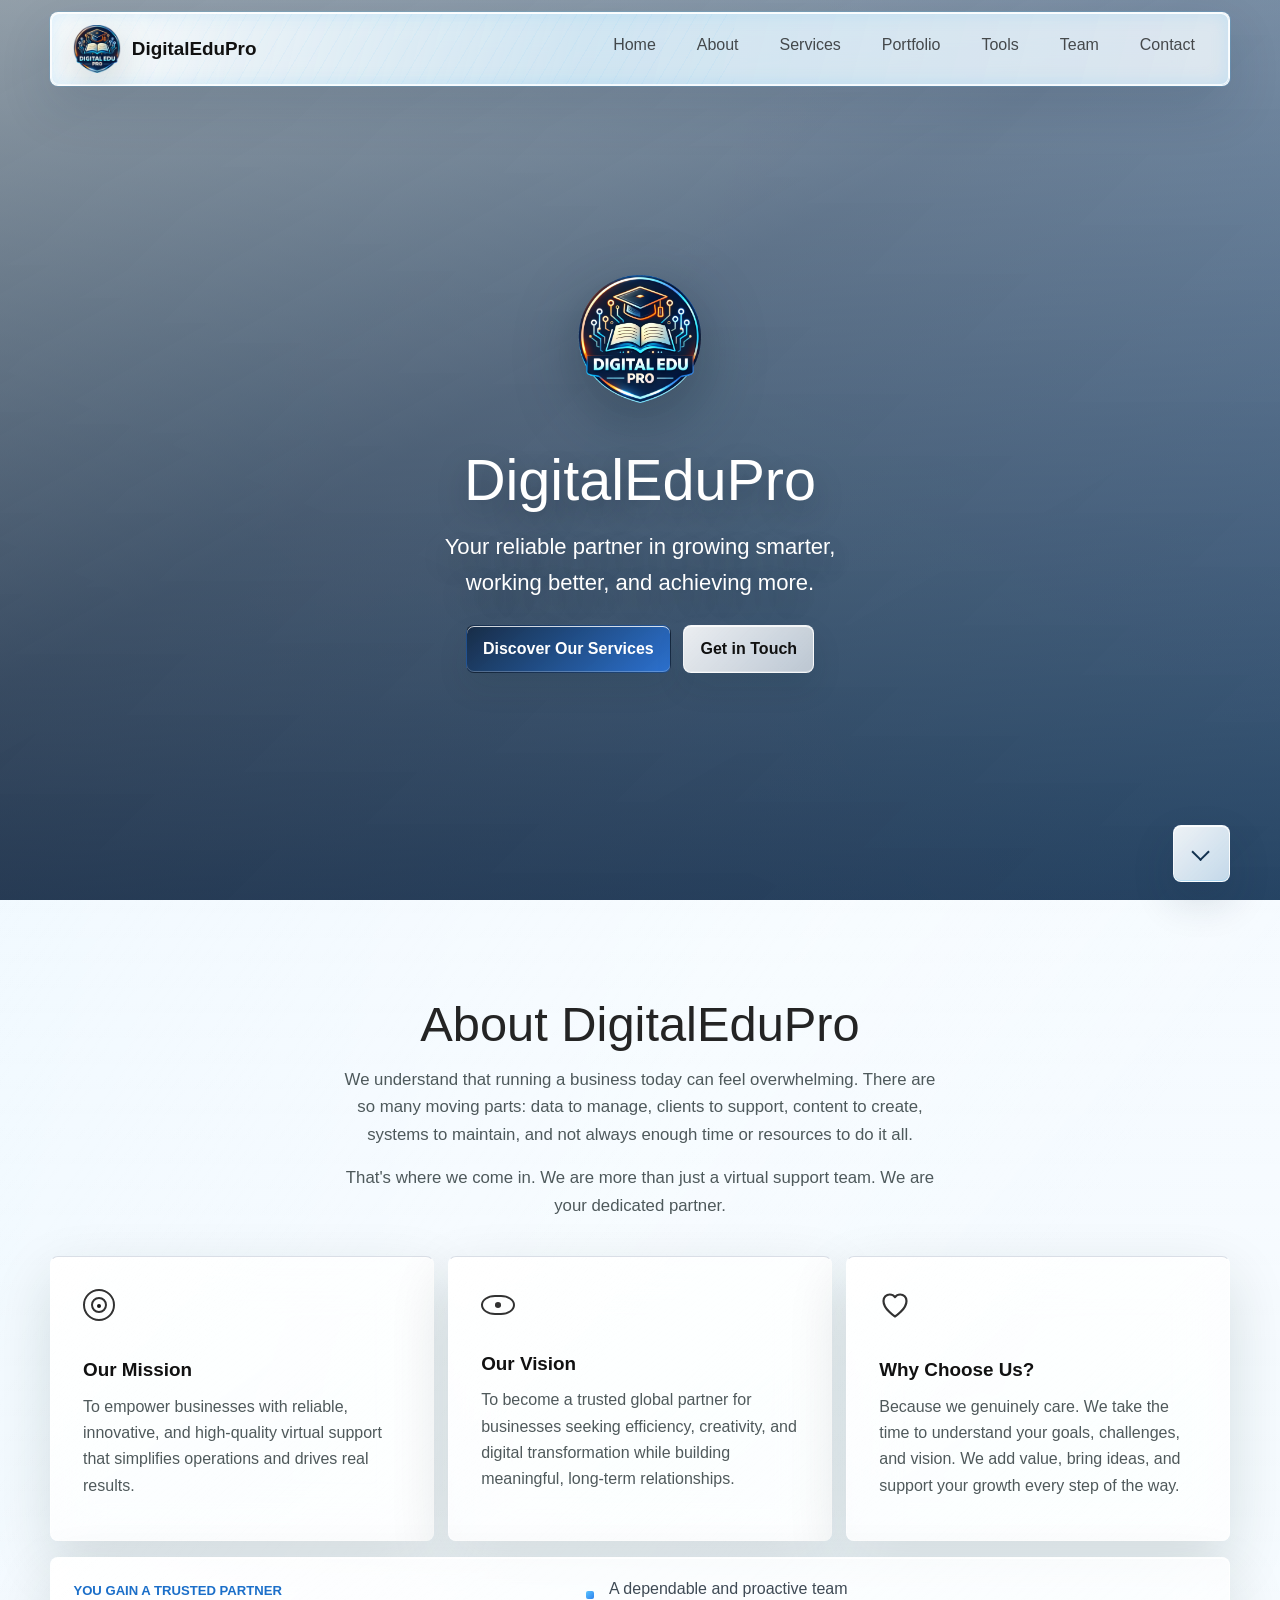
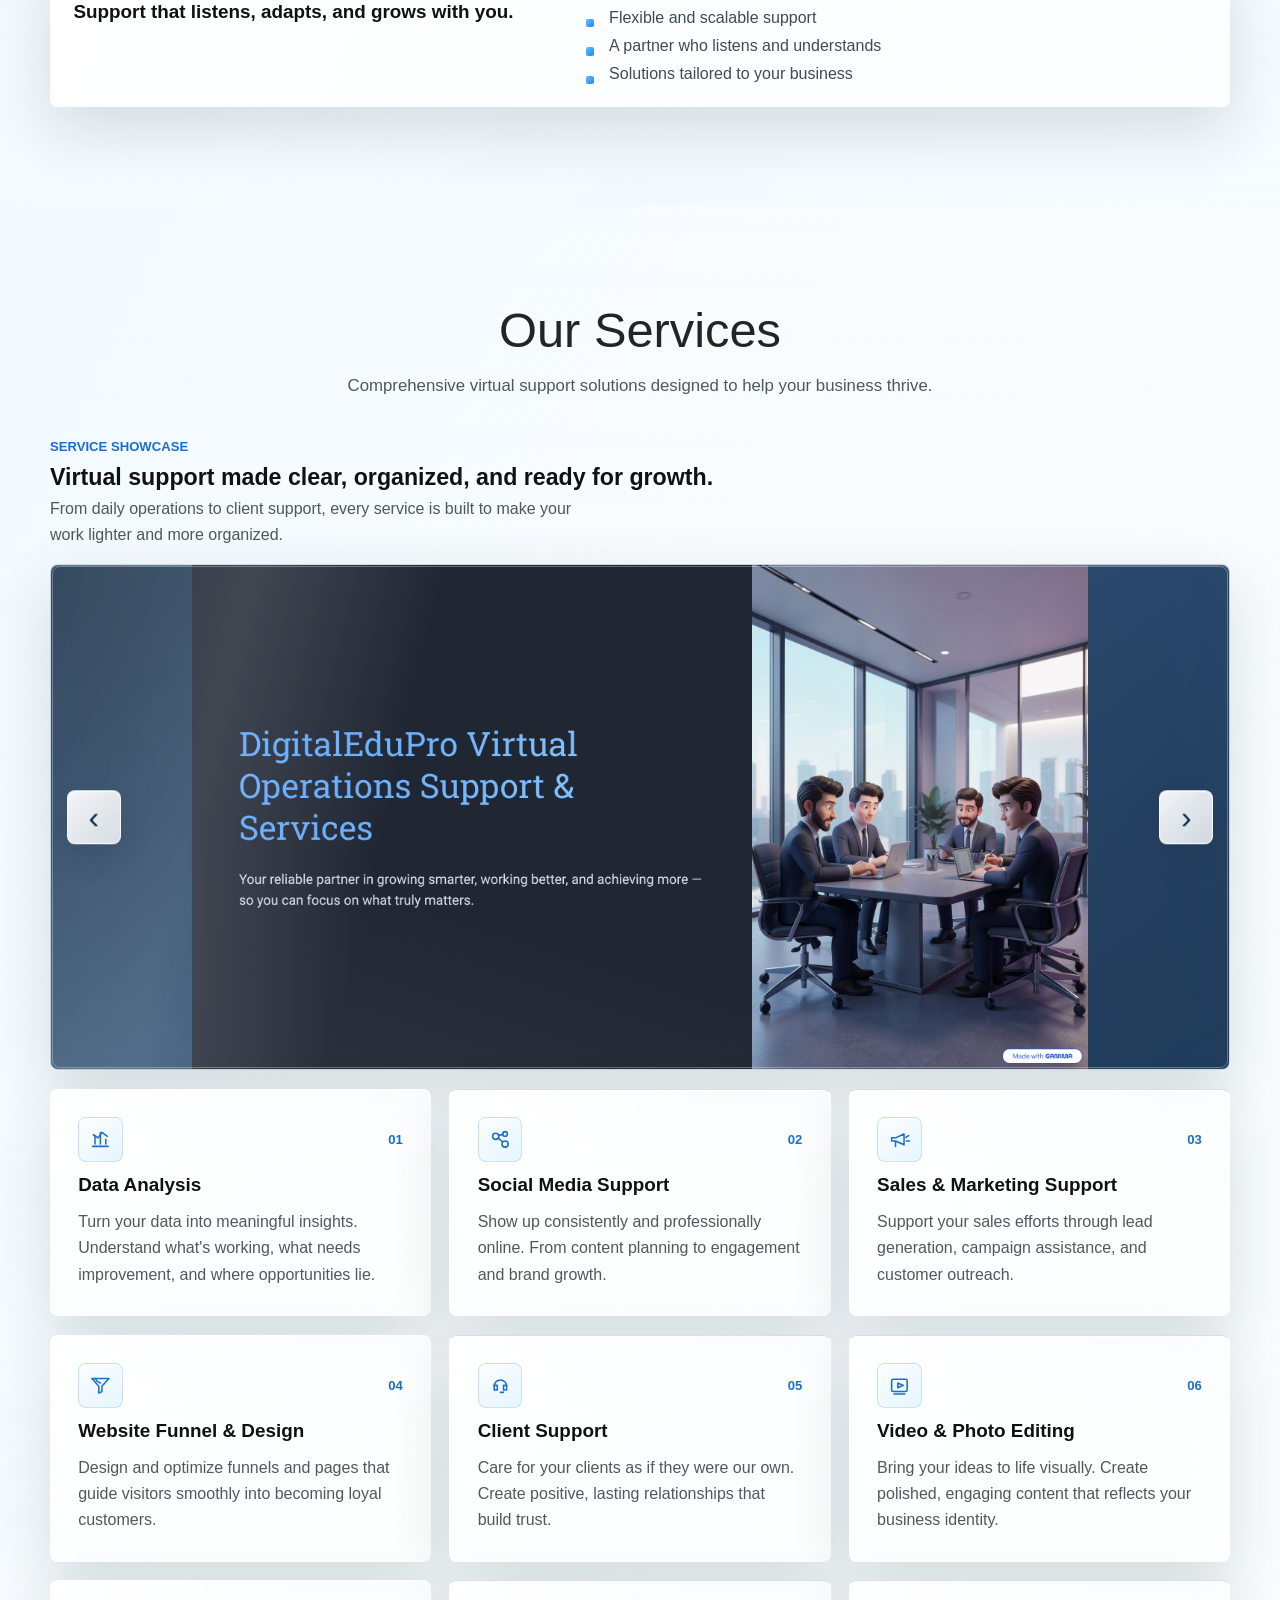
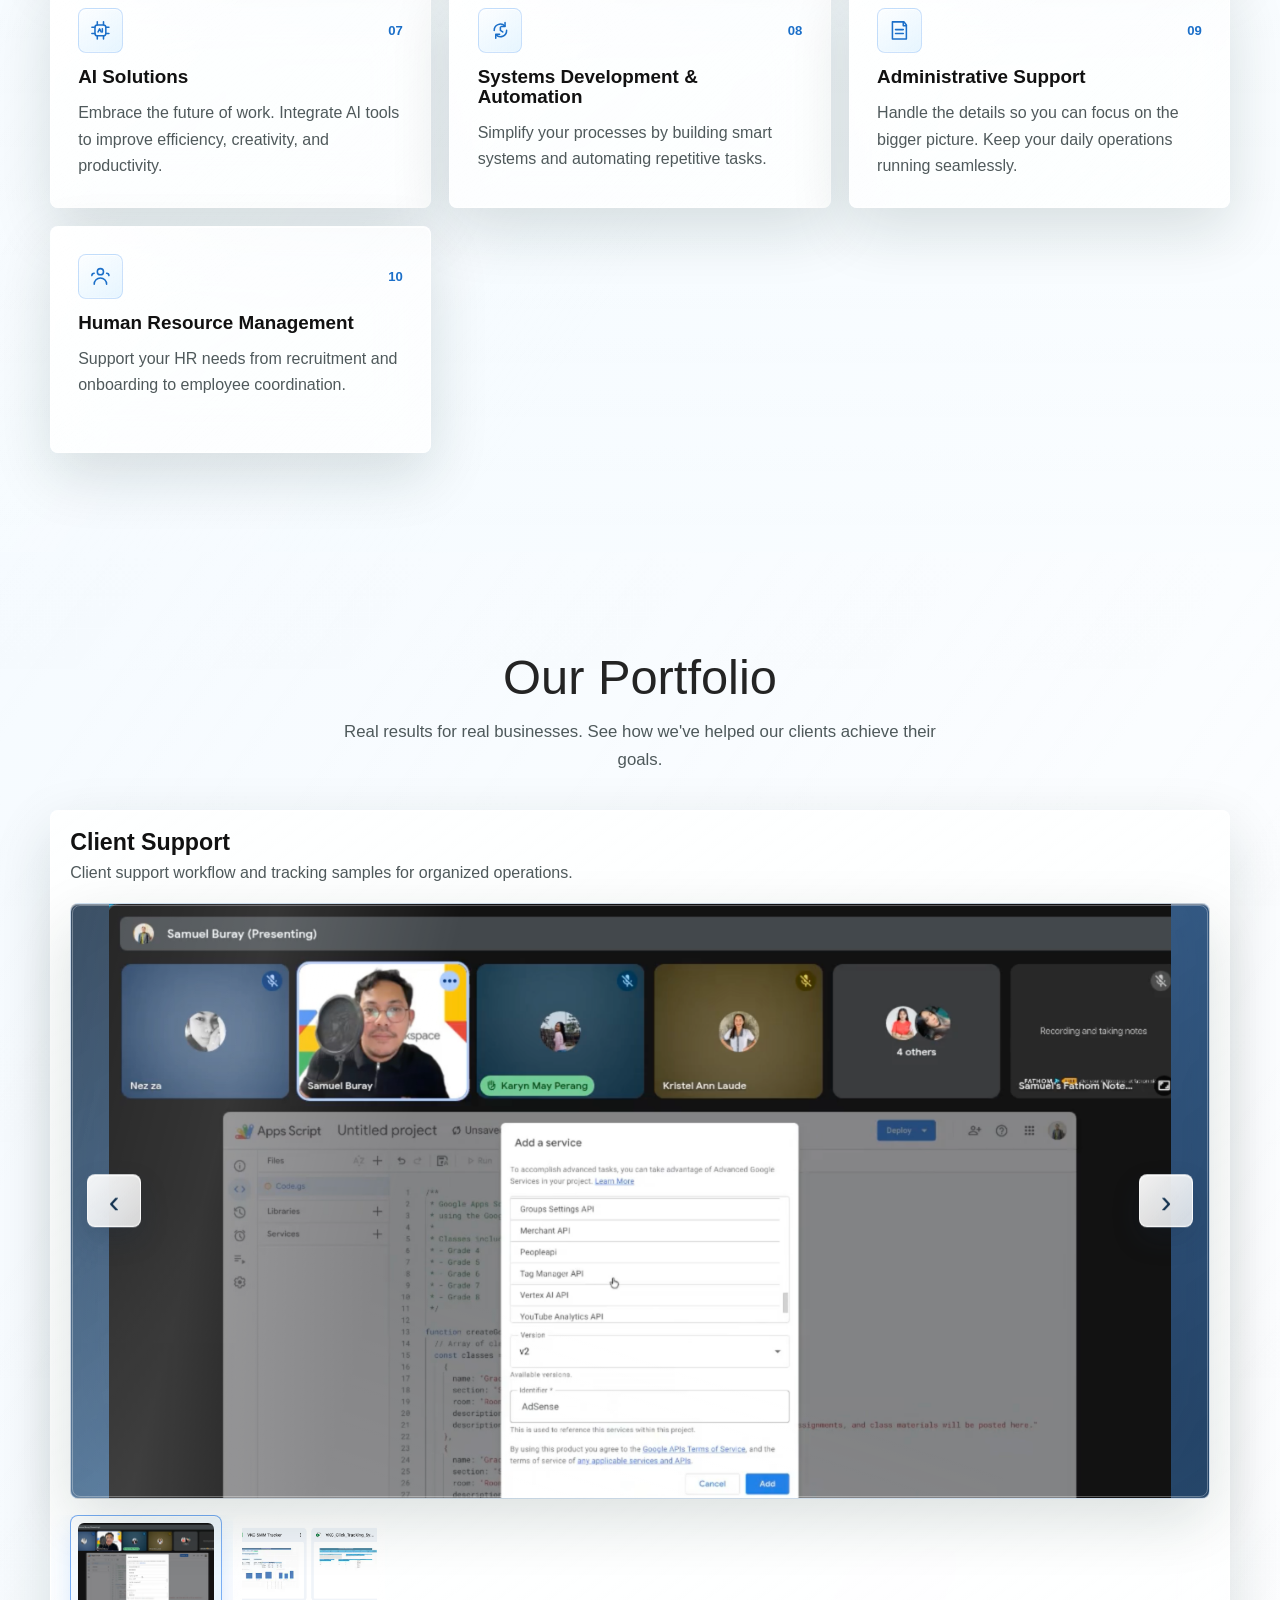
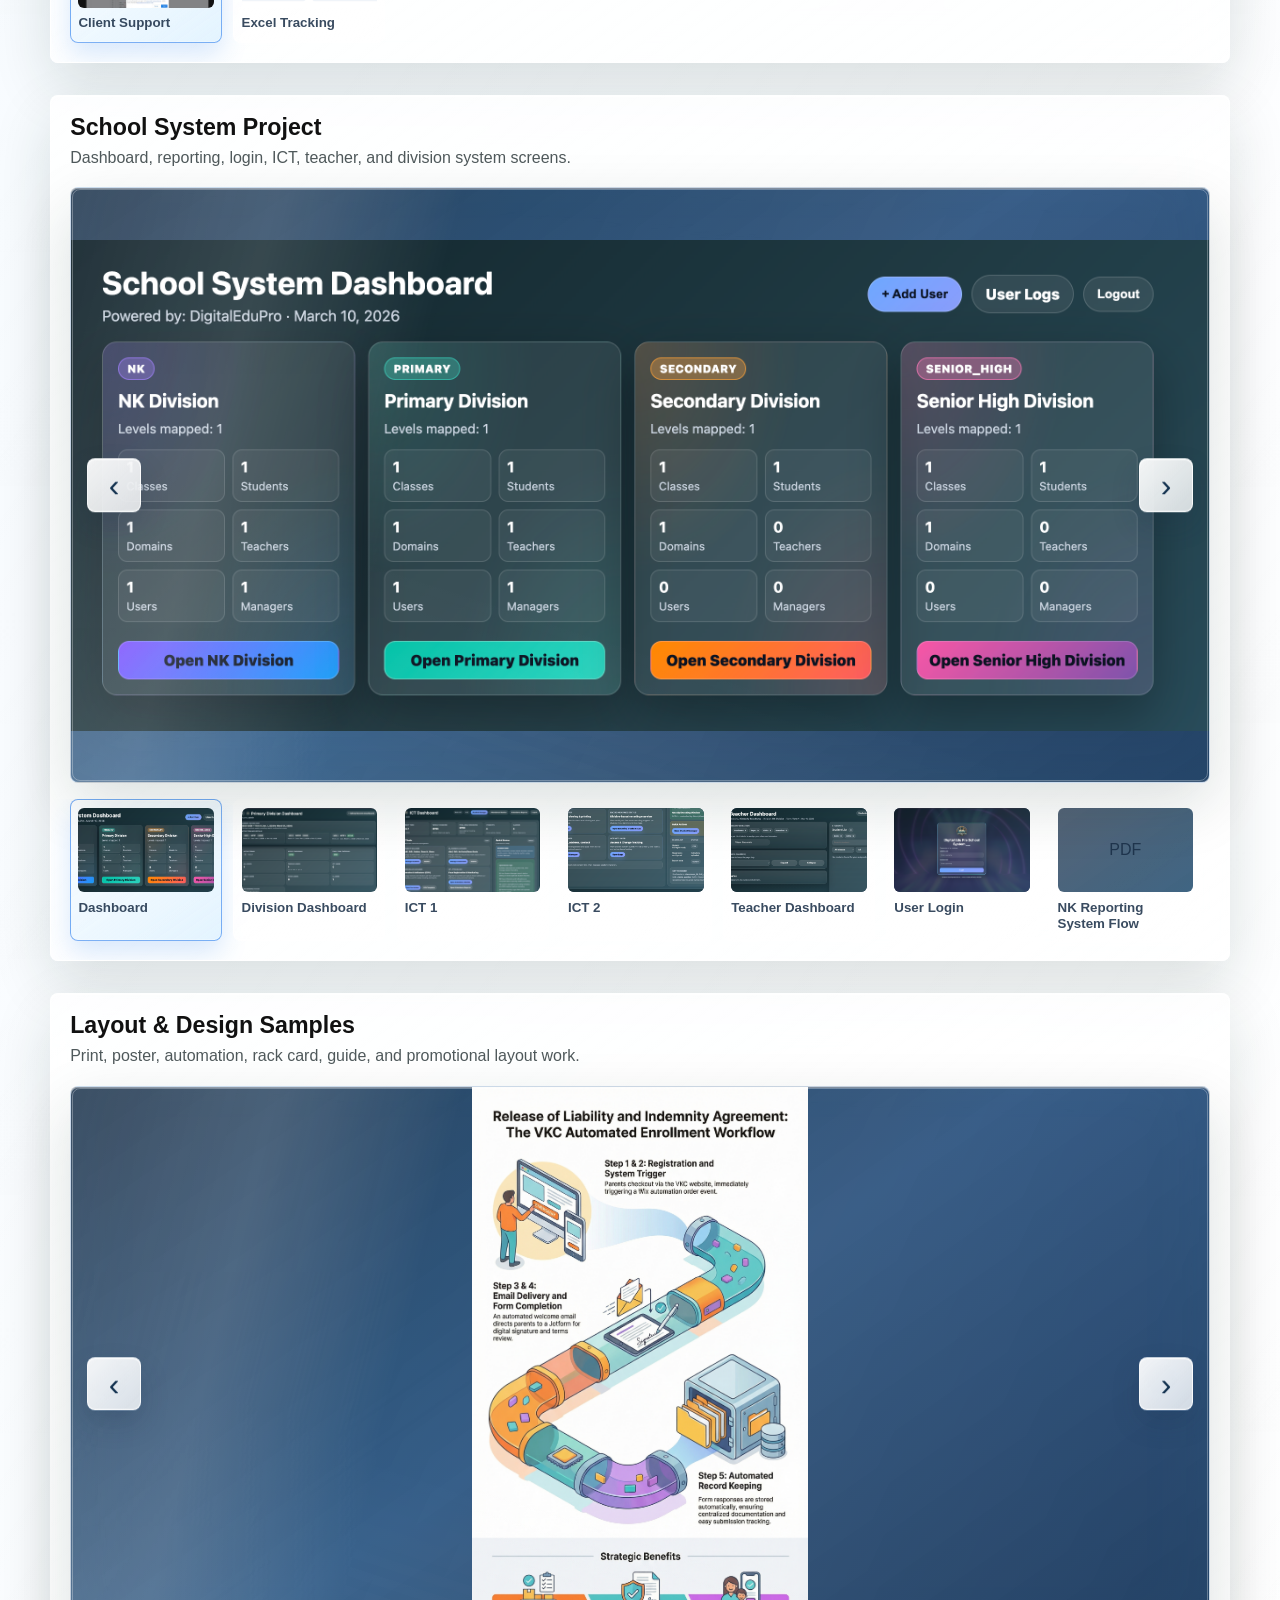
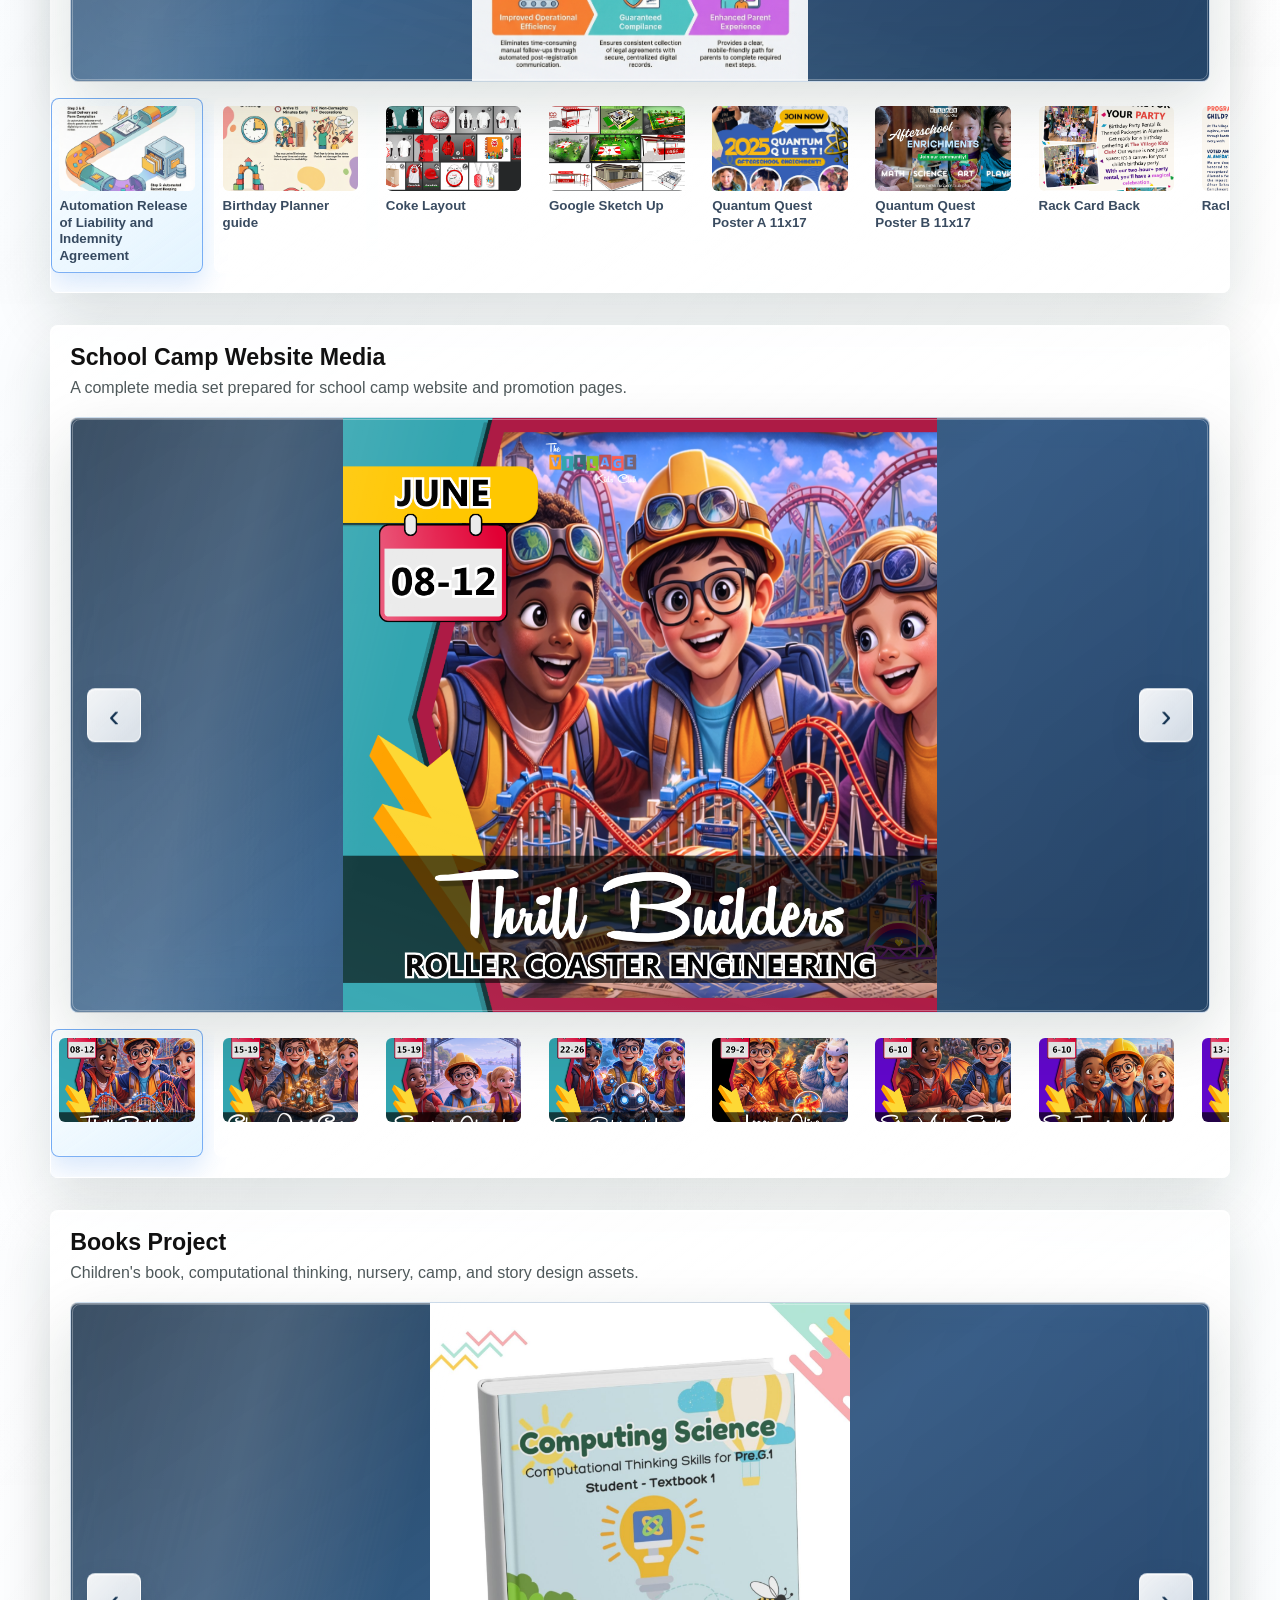
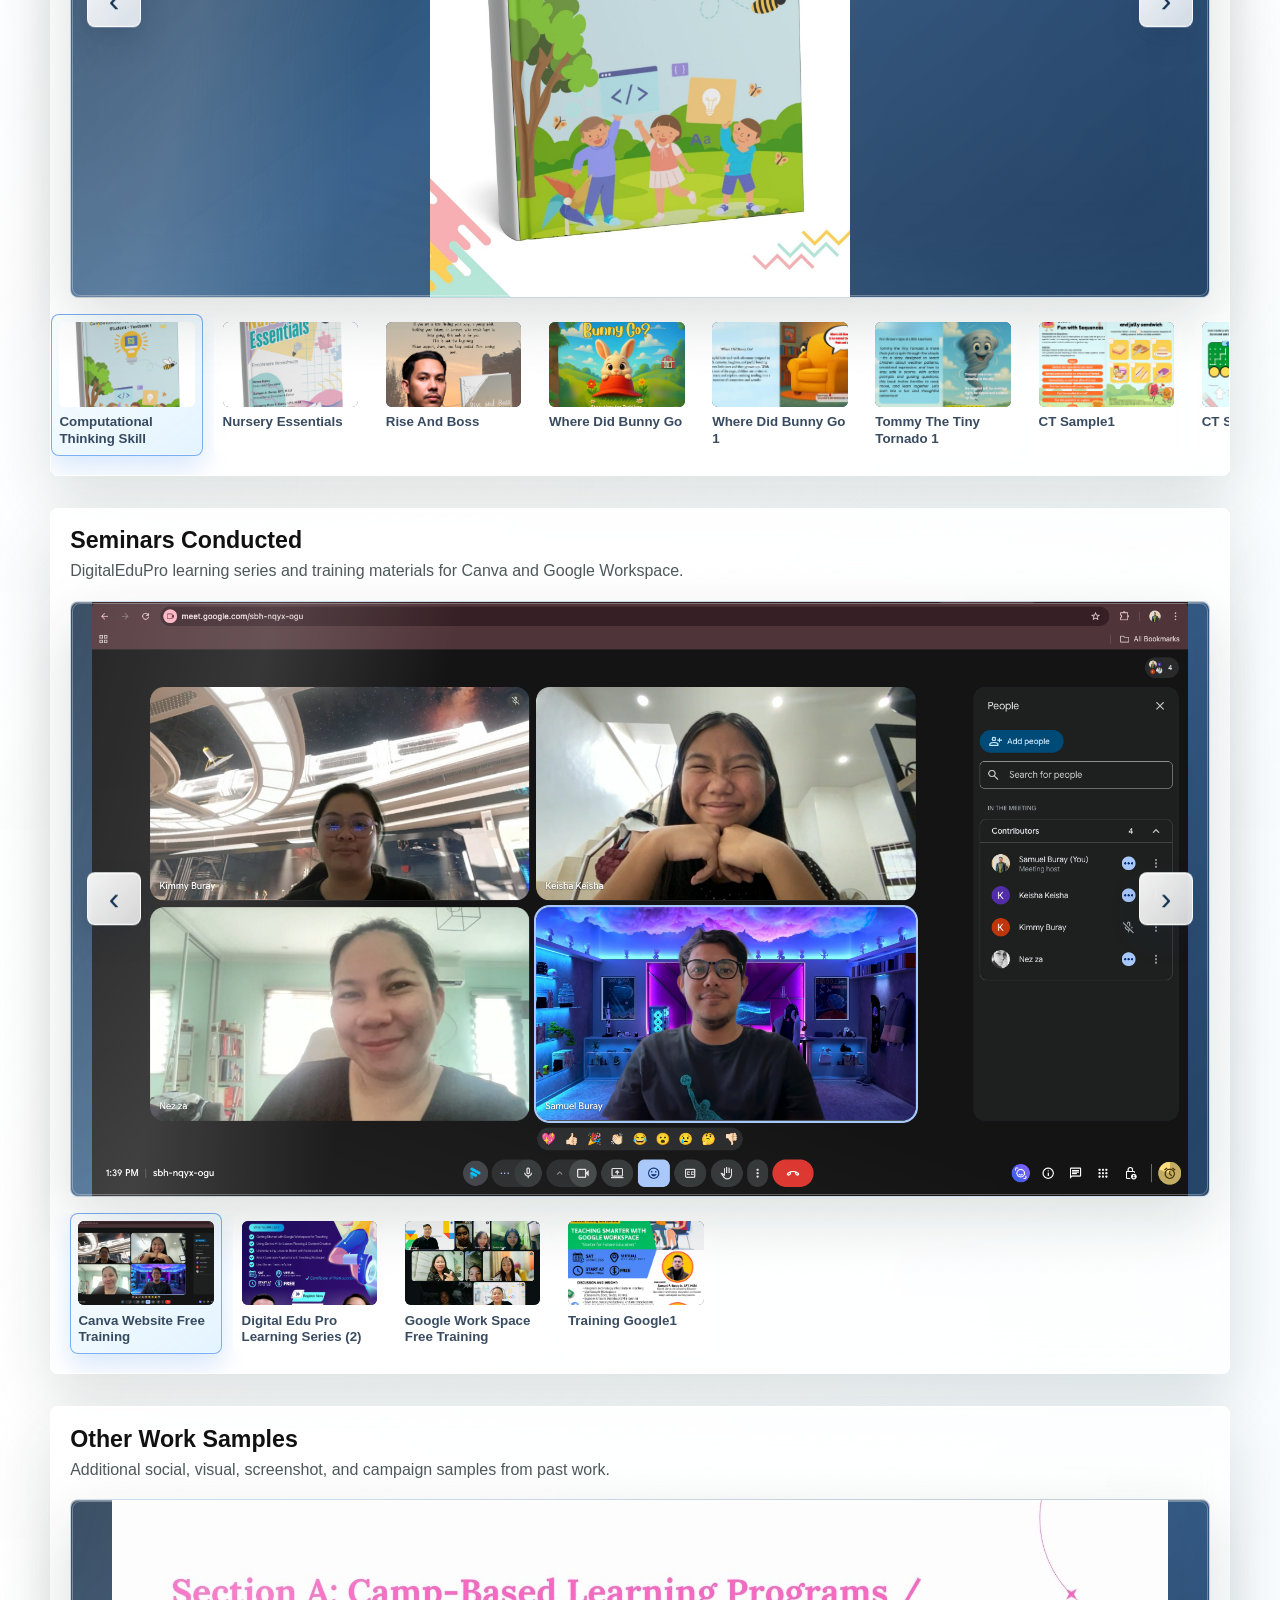
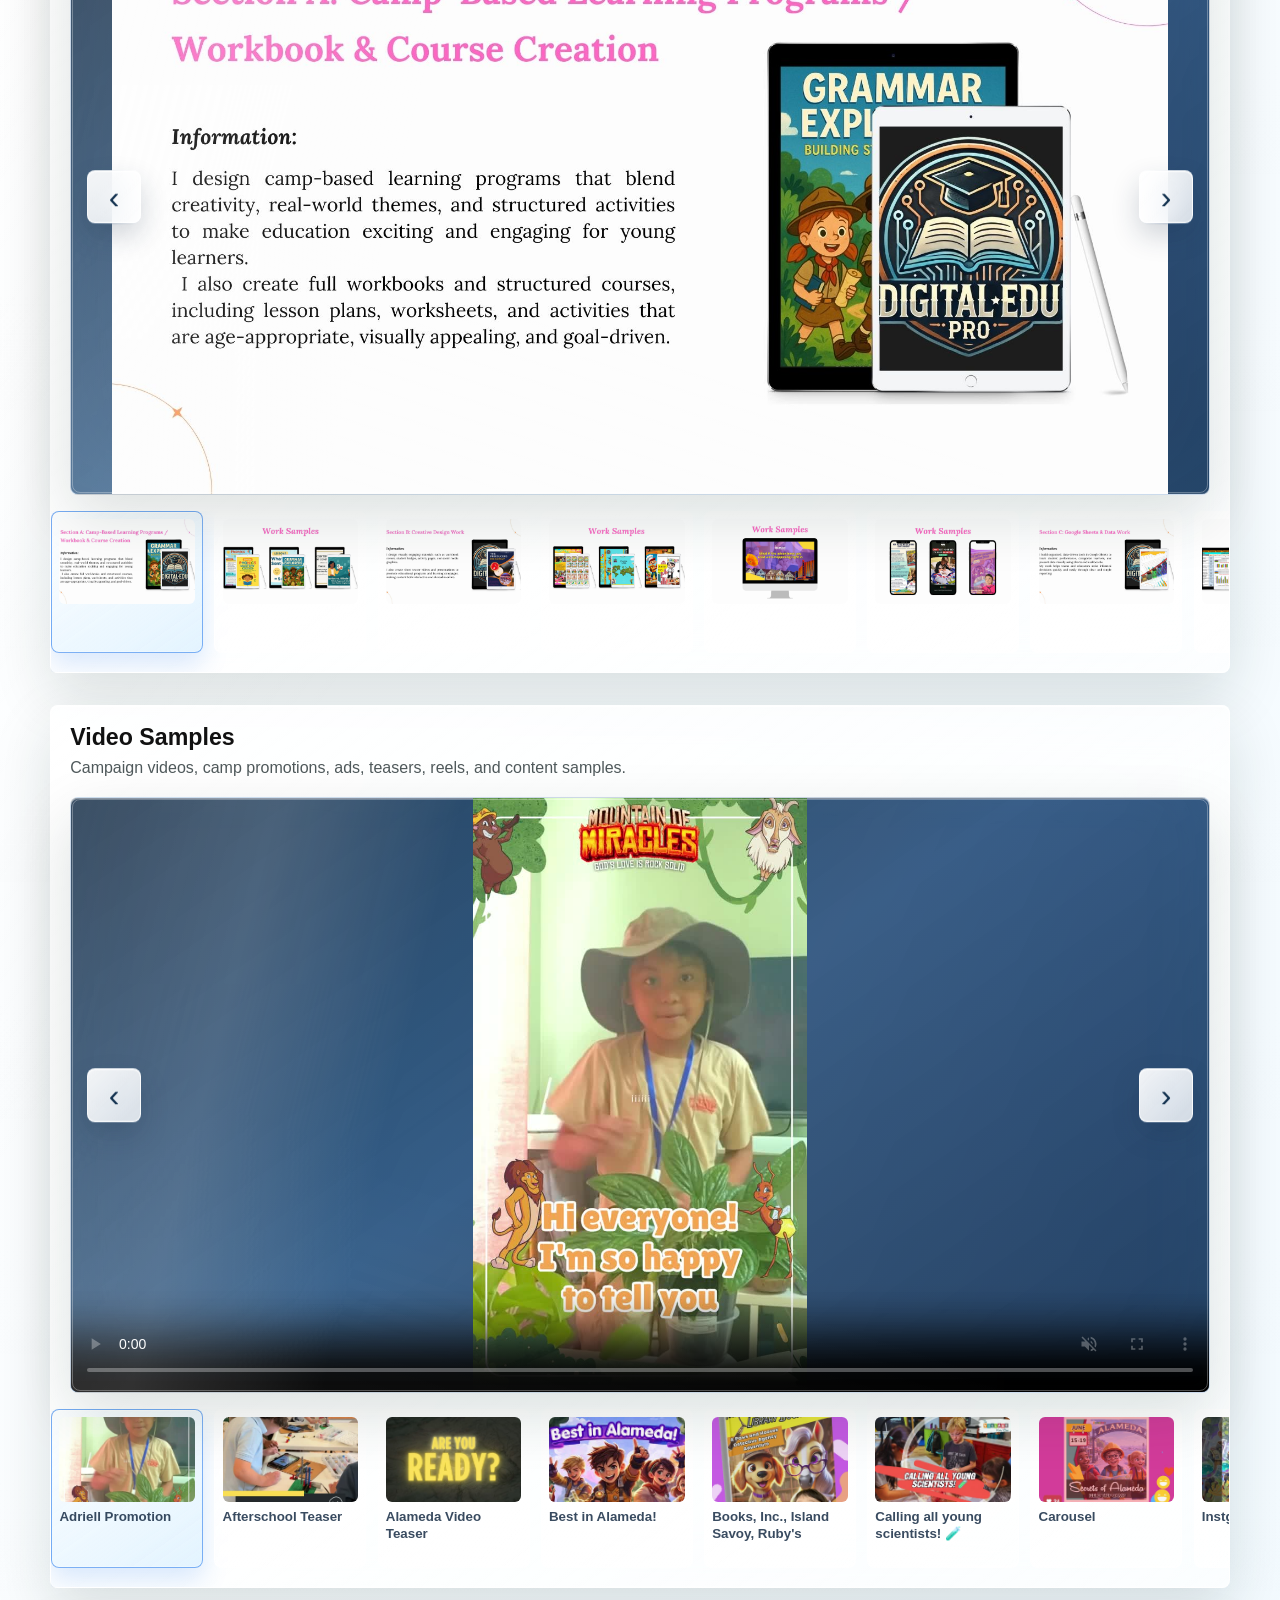
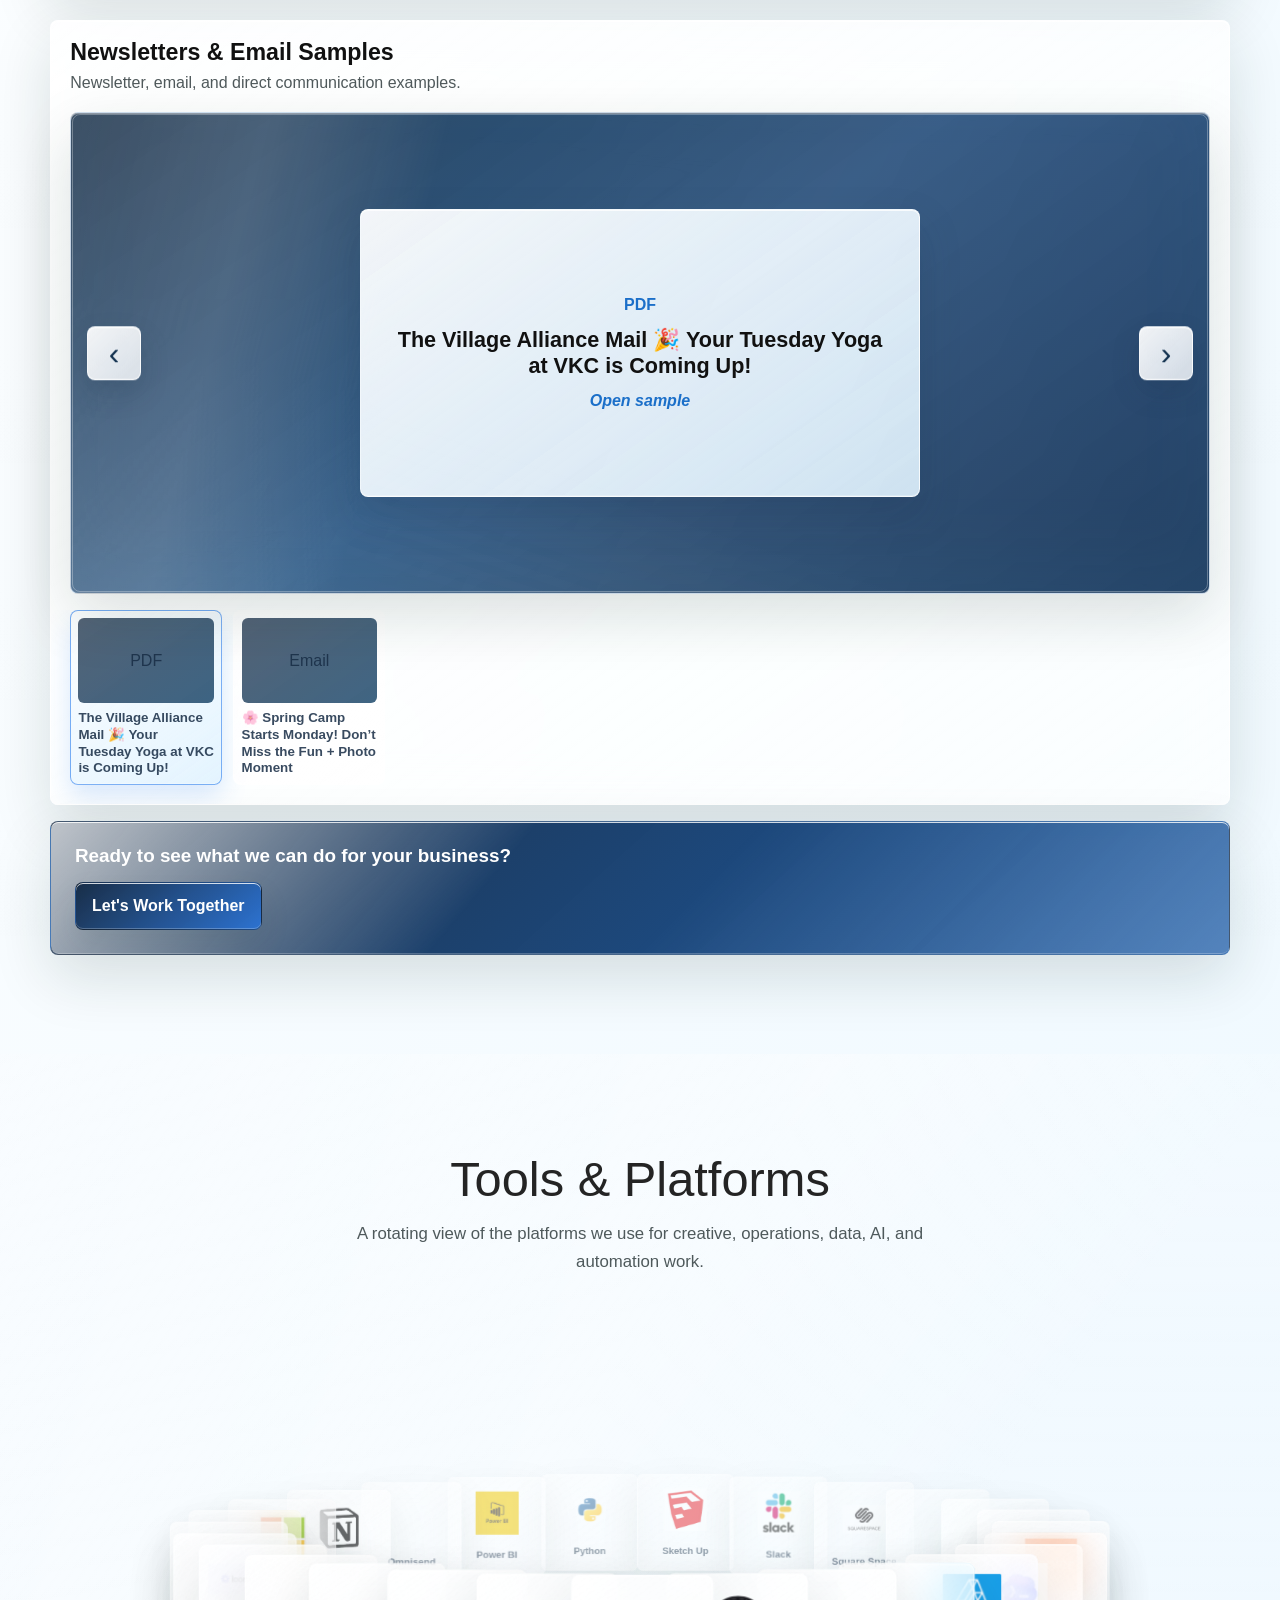
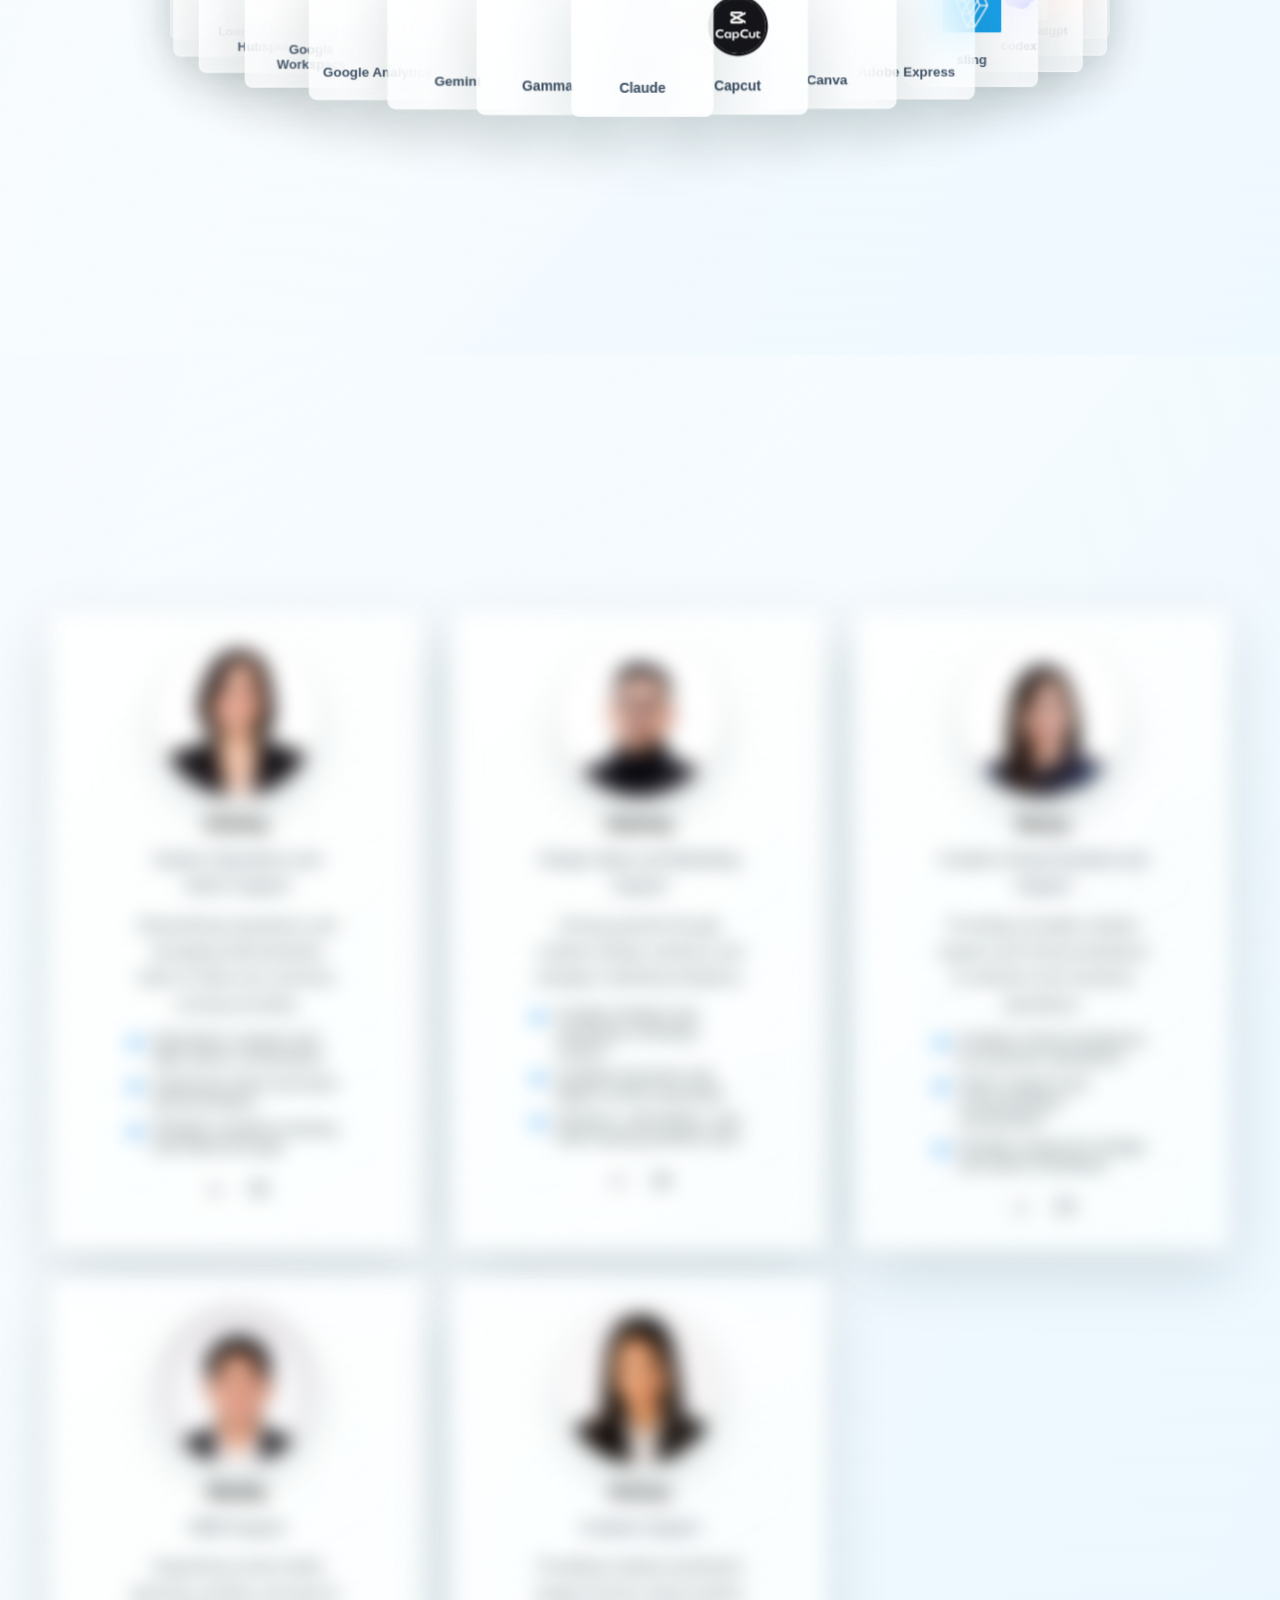
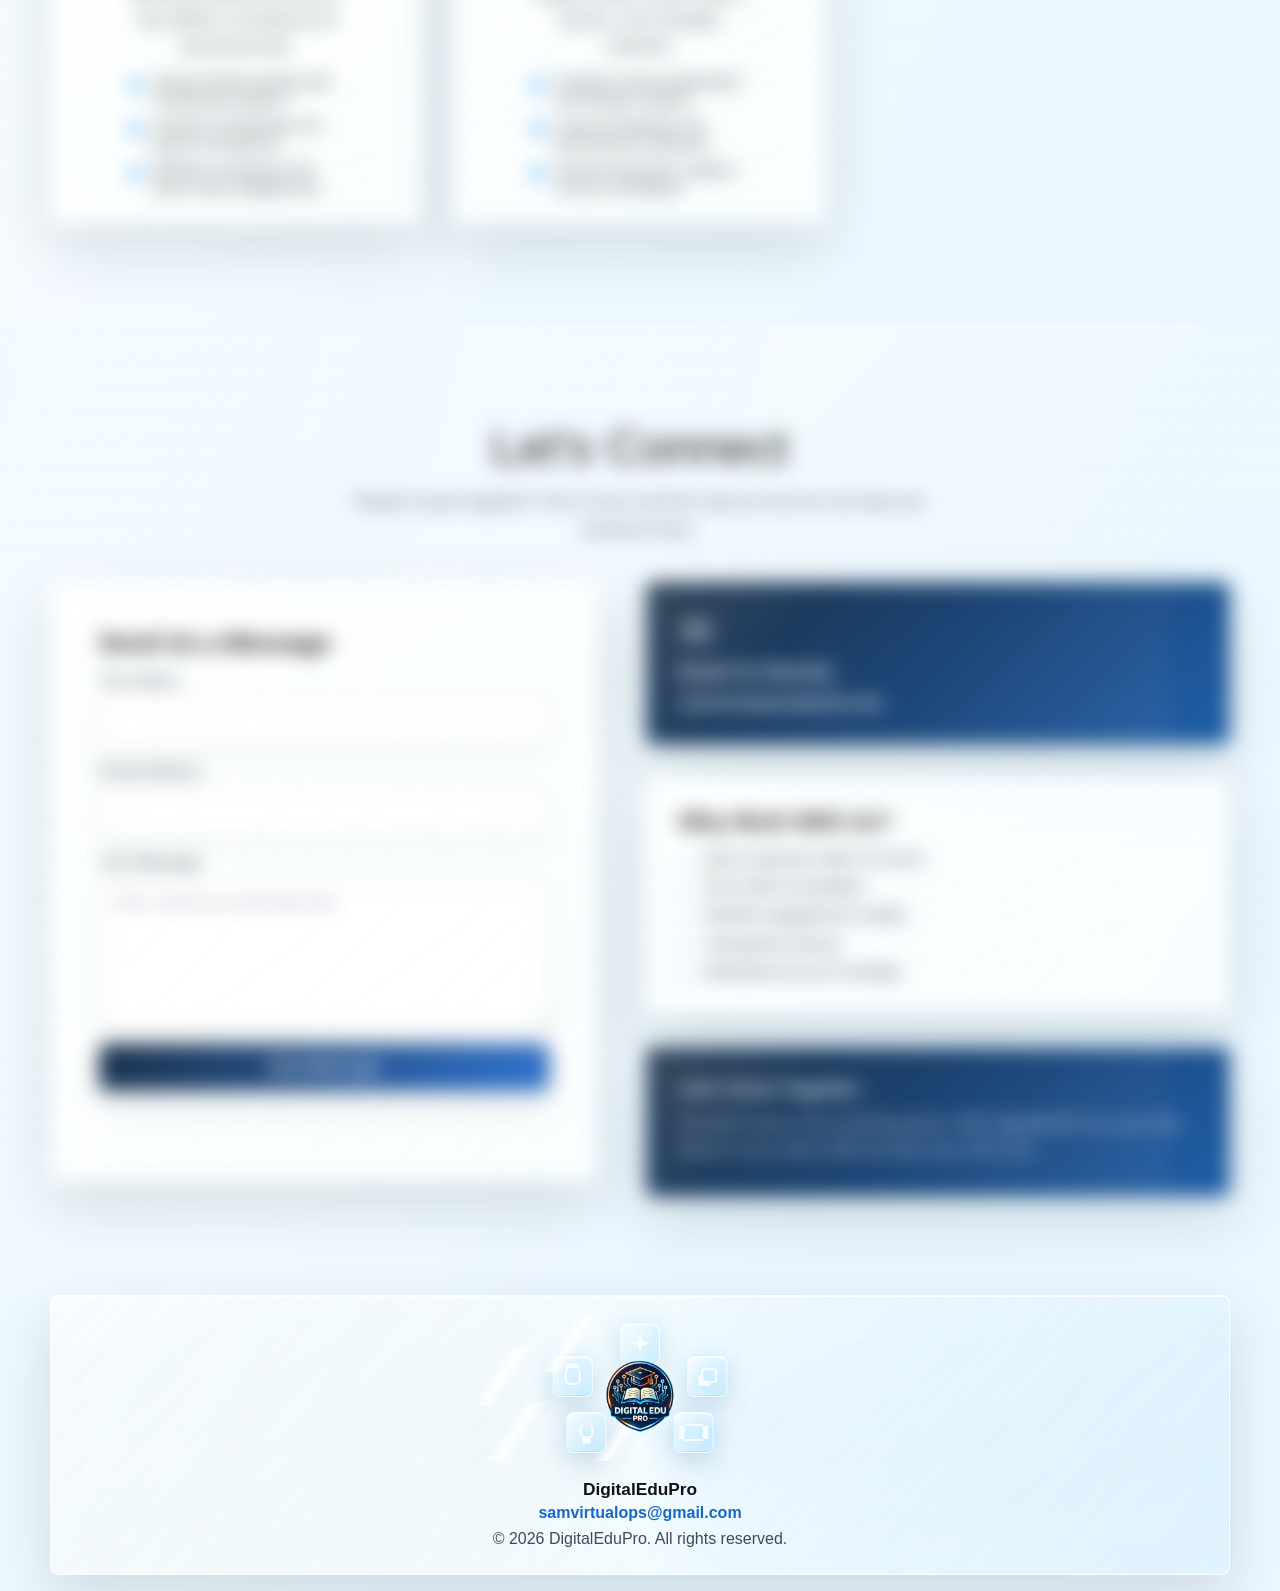
==== index.html @ 324ee6b2 "Update live site interactions and team section" ====
<!DOCTYPE html>
<html lang="en">
  <head>
    <meta charset="UTF-8" />
    <meta name="viewport" content="width=device-width, initial-scale=1.0" />
    <title>DigitalEduPro | Virtual Operations Support</title>
    <meta
      name="description"
      content="DigitalEduPro provides virtual operations, creative, marketing, automation, HR, and client support for growing businesses."
    />
    <link rel="preload" href="styles.css?v=20260421-scroll-glitch-fix" as="style" />
    <link rel="stylesheet" href="styles.css?v=20260421-scroll-glitch-fix" />
  </head>
  <body>
    <a class="skip-link" href="#main">Skip to content</a>

    <header class="site-header">
      <a class="brand" href="#home" aria-label="DigitalEduPro home">
        <img
          src="site-assets/logo-transparent.png"
          alt="DigitalEduPro logo"
          width="883"
          height="883"
        />
        <span>DigitalEduPro</span>
      </a>
      <button class="menu-toggle" type="button" aria-expanded="false" aria-controls="site-nav">
        Menu
      </button>
      <nav id="site-nav" class="site-nav" aria-label="Primary navigation">
        <a href="#home">Home</a>
        <a href="#about">About</a>
        <a href="#services">Services</a>
        <a href="#portfolio">Portfolio</a>
        <a href="#tools">Tools</a>
        <a href="#team">Team</a>
        <a href="#contact">Contact</a>
      </nav>
    </header>

    <button
      class="section-scroll-arrow"
      id="sectionScrollArrow"
      type="button"
      aria-label="Scroll down"
    >
      <span class="section-scroll-arrow-icon" aria-hidden="true"></span>
      <span class="section-scroll-arrow-text">Next</span>
    </button>

    <main id="main">
      <section id="home" class="hero" aria-labelledby="hero-title">
        <video
          class="hero-bg"
          src="DigitalEduPro_Profile/AboutUs/DigitalEduPro_Intro.mp4"
          autoplay
          muted
          loop
          playsinline
          preload="auto"
          aria-hidden="true"
        ></video>
        <div class="hero-overlay" aria-hidden="true"></div>
        <div class="hero-content">
          <img
            class="hero-logo"
            src="site-assets/logo-transparent.png"
            alt="DigitalEduPro Logo"
            width="883"
            height="883"
          />
          <h1 id="hero-title">DigitalEduPro</h1>
          <p>
            Your reliable partner in growing smarter, working better, and achieving more.
          </p>
          <div class="hero-actions" aria-label="Primary actions">
            <a class="button primary" href="#services">Discover Our Services</a>
            <a class="button secondary" href="#contact">Get in Touch</a>
          </div>
        </div>
      </section>

      <section id="about" class="about-section" aria-labelledby="about-title">
        <div class="section-heading center wide">
          <h2 id="about-title">About DigitalEduPro</h2>
          <p>
            We understand that running a business today can feel overwhelming. There are so many
            moving parts: data to manage, clients to support, content to create, systems to
            maintain, and not always enough time or resources to do it all.
          </p>
          <p>
            That's where we come in. We are more than just a virtual support team. We are your
            dedicated partner.
          </p>
        </div>
        <div class="mission-grid">
          <article>
            <span class="about-icon target" aria-hidden="true"></span>
            <h3>Our Mission</h3>
            <p>
              To empower businesses with reliable, innovative, and high-quality virtual support
              that simplifies operations and drives real results.
            </p>
          </article>
          <article>
            <span class="about-icon eye" aria-hidden="true"></span>
            <h3>Our Vision</h3>
            <p>
              To become a trusted global partner for businesses seeking efficiency, creativity,
              and digital transformation while building meaningful, long-term relationships.
            </p>
          </article>
          <article>
            <span class="about-icon heart" aria-hidden="true"></span>
            <h3>Why Choose Us?</h3>
            <p>
              Because we genuinely care. We take the time to understand your goals, challenges,
              and vision. We add value, bring ideas, and support your growth every step of the
              way.
            </p>
          </article>
        </div>
        <div class="partner-strip" aria-labelledby="partner-title">
          <div>
            <p class="eyebrow">You Gain a Trusted Partner</p>
            <h3 id="partner-title">Support that listens, adapts, and grows with you.</h3>
          </div>
          <ul>
            <li>A dependable and proactive team</li>
            <li>Flexible and scalable support</li>
            <li>A partner who listens and understands</li>
            <li>Solutions tailored to your business</li>
          </ul>
        </div>
      </section>

      <section id="services" class="services-section" aria-labelledby="services-title">
        <div class="section-heading center">
          <h2 id="services-title">Our Services</h2>
          <p>Comprehensive virtual support solutions designed to help your business thrive.</p>
        </div>
        <div class="service-showcase" aria-label="DigitalEduPro service showcase">
          <div class="service-showcase-copy">
            <p class="eyebrow">Service Showcase</p>
            <h3>Virtual support made clear, organized, and ready for growth.</h3>
            <p>
              From daily operations to client support, every service is built to make
              your work lighter and more organized.
            </p>
          </div>
          <div class="service-visual-grid" id="serviceVisualGrid"></div>
        </div>
        <div class="service-grid" id="serviceGrid"></div>
      </section>

      <section id="portfolio" class="portfolio-section" aria-labelledby="portfolio-title">
        <div class="section-heading center">
          <h2 id="portfolio-title">Our Portfolio</h2>
          <p>Real results for real businesses. See how we've helped our clients achieve their goals.</p>
        </div>
        <div class="portfolio-library" id="portfolioLibrary"></div>
        <div class="portfolio-cta">
          <h3>Ready to see what we can do for your business?</h3>
          <a class="button primary" href="#contact">Let's Work Together</a>
        </div>
      </section>

      <section id="tools" class="tools-section" aria-labelledby="tools-title">
        <div class="section-heading center">
          <h2 id="tools-title">Tools & Platforms</h2>
          <p>A rotating view of the platforms we use for creative, operations, data, AI, and automation work.</p>
        </div>
        <div class="tools-grid" id="toolsGrid"></div>
      </section>

      <section id="team" class="team-section" aria-labelledby="team-title">
        <div class="section-heading center">
          <h2 id="team-title">Meet Our Team</h2>
          <p>Dedicated professionals committed to your success</p>
        </div>
        <div class="team-grid" id="teamGrid"></div>
      </section>

      <section id="contact" class="contact-section" aria-labelledby="contact-title">
        <div class="section-heading center wide">
          <h2 id="contact-title">Let's Connect</h2>
          <p>Ready to grow together? Get in touch and let's discuss how we can help your business thrive.</p>
        </div>
        <div class="contact-layout">
          <form
            class="contact-form"
            id="contactForm"
            action="mailto:samvirtualops@gmail.com?subject=DigitalEduPro%20Inquiry"
            method="post"
            enctype="text/plain"
          >
            <h3>Send Us a Message</h3>
            <label>
              Your Name
              <input type="text" name="name" autocomplete="name" required />
            </label>
            <label>
              Email Address
              <input type="email" name="email" autocomplete="email" required />
            </label>
            <label>
              Your Message
              <textarea
                name="message"
                rows="6"
                placeholder="Tell us what you need help with."
                required
              ></textarea>
            </label>
            <button class="button primary" type="submit">Send Message</button>
            <p class="form-note" id="formNote" role="status"></p>
          </form>
          <div class="contact-side">
            <article class="email-card">
              <span class="email-icon" aria-hidden="true">
                <svg viewBox="0 0 32 32" focusable="false">
                  <path d="M5 8h22v16H5z" />
                  <path d="m6 9 10 8 10-8" />
                </svg>
              </span>
              <h3>Email Us Directly</h3>
              <a href="mailto:samvirtualops@gmail.com">samvirtualops@gmail.com</a>
            </article>
            <aside class="contact-aside">
              <h3>Why Work With Us?</h3>
              <ul id="contactReasons"></ul>
            </aside>
            <article class="growth-card">
              <h3>Let's Grow Together</h3>
              <p>
                You don't have to do everything alone. With DigitalEduPro by your side, focus on
                your vision while we take care of the rest.
              </p>
            </article>
          </div>
        </div>
      </section>
    </main>

    <footer class="site-footer">
      <div class="footer-brand">
        <div class="footer-orbit" aria-hidden="true">
          <img
            class="footer-logo"
            src="site-assets/logo-transparent.png"
            alt=""
            width="883"
            height="883"
          />
          <div class="footer-crystal-field">
            <span class="footer-glass-chip chip-lock" style="--x: -4.2rem; --y: -1.25rem; --delay: -0.2s"></span>
            <span class="footer-glass-chip chip-stack" style="--x: 4.2rem; --y: -1.25rem; --delay: -1.1s"></span>
            <span class="footer-glass-chip chip-bell" style="--x: -3.35rem; --y: 2.25rem; --delay: -1.9s"></span>
            <span class="footer-glass-chip chip-grid" style="--x: 3.35rem; --y: 2.25rem; --delay: -2.7s"></span>
            <span class="footer-glass-chip chip-spark" style="--x: 0rem; --y: -3.3rem; --delay: -3.4s"></span>
          </div>
        </div>
        <strong>DigitalEduPro</strong>
        <a class="footer-email" href="mailto:samvirtualops@gmail.com">samvirtualops@gmail.com</a>
        <p class="footer-copy">© 2026 DigitalEduPro. All rights reserved.</p>
      </div>
    </footer>

    <script src="site-data.js?v=20260421-scroll-glitch-fix"></script>
    <script src="main.js?v=20260421-scroll-glitch-fix"></script>
  </body>
</html>
---- styles.css ----
:root {
  --ink: #111111;
  --muted: #3f4a55;
  --paper: #ffffff;
  --wash: #f7f8fa;
  --line: #d9dee6;
  --green: #2f80ed;
  --green-deep: #1667c7;
  --red: #e0587f;
  --yellow: #ffd166;
  --teal: #58c4ff;
  --charcoal: #182d46;
  --shadow: 0 18px 42px rgba(31, 45, 43, 0.12);
  color-scheme: light;
}

* {
  box-sizing: border-box;
  letter-spacing: 0;
}

html {
  scroll-behavior: smooth;
}

body {
  margin: 0;
  font-family: -apple-system, BlinkMacSystemFont, "Segoe UI", Roboto, "Helvetica Neue", Arial, sans-serif;
  font-weight: 400;
  color: var(--ink);
  background: var(--paper);
}

button,
input,
textarea {
  font: inherit;
}

img {
  display: block;
  max-width: 100%;
}

a {
  color: inherit;
}

p,
h1,
h2,
h3,
strong {
  overflow-wrap: anywhere;
}

p {
  margin: 0;
  color: var(--muted);
  line-height: 1.65;
}

h1,
h2,
h3 {
  margin: 0;
  line-height: 1.05;
}

h1 {
  max-width: 12ch;
  font-size: 4.8rem;
  font-weight: 600;
}

h2 {
  max-width: 17ch;
  font-size: 3.05rem;
  font-weight: 600;
}

h3 {
  font-size: 1.18rem;
  font-weight: 600;
}

section {
  position: relative;
  padding: 6.2rem max(1.25rem, calc((100vw - 1180px) / 2));
  scroll-margin-top: 0;
}

ul {
  margin: 0;
  padding: 0;
  list-style: none;
}

.skip-link {
  position: fixed;
  top: 0.75rem;
  left: 0.75rem;
  z-index: 100;
  padding: 0.7rem 0.9rem;
  border-radius: 8px;
  color: var(--paper);
  background: var(--green-deep);
  transform: translateY(-140%);
  transition: transform 160ms ease;
}

.skip-link:focus {
  transform: translateY(0);
}

.site-header {
  position: fixed;
  top: 1rem;
  left: 50%;
  z-index: 50;
  width: min(1180px, calc(100% - 2rem));
  min-height: 4.2rem;
  padding: 0.55rem 0.6rem;
  border: 1px solid rgba(255, 255, 255, 0.72);
  border-radius: 8px;
  background: rgba(255, 255, 255, 0.92);
  box-shadow: 0 10px 30px rgba(31, 45, 43, 0.12);
  backdrop-filter: blur(18px);
  transform: translateX(-50%);
  display: flex;
  align-items: center;
  justify-content: space-between;
  gap: 1rem;
}

.brand {
  display: inline-flex;
  align-items: center;
  gap: 0.7rem;
  min-width: 0;
  color: var(--ink);
  font-weight: 850;
  text-decoration: none;
}

.brand img {
  width: 3rem;
  height: 3rem;
  object-fit: contain;
}

.brand span {
  white-space: nowrap;
}

.site-nav {
  display: flex;
  align-items: center;
  gap: 0.2rem;
}

.site-nav a,
.menu-toggle {
  min-height: 2.65rem;
  padding: 0.68rem 0.9rem;
  border: 0;
  border-radius: 8px;
  color: var(--charcoal);
  background: transparent;
  font-weight: 800;
  text-decoration: none;
}

.site-nav a:hover,
.site-nav a:focus-visible,
.menu-toggle:hover,
.menu-toggle:focus-visible {
  color: var(--paper);
  background: var(--green-deep);
  outline: none;
}

.menu-toggle {
  display: none;
}

.hero {
  min-height: 94svh;
  padding-top: 9rem;
  padding-bottom: 4rem;
  overflow: hidden;
  color: var(--paper);
  display: grid;
  align-content: center;
}

.hero-bg,
.hero-overlay {
  position: absolute;
  inset: 0;
  width: 100%;
  height: 100%;
}

.hero-bg {
  object-fit: cover;
  object-position: center;
}

.hero-overlay {
  background:
    linear-gradient(90deg, rgba(31, 45, 43, 0.96) 0%, rgba(31, 45, 43, 0.82) 48%, rgba(31, 45, 43, 0.56) 100%),
    linear-gradient(180deg, rgba(31, 45, 43, 0.28) 0%, rgba(31, 45, 43, 0.86) 100%);
}

.hero-content {
  position: relative;
  z-index: 1;
  max-width: 730px;
  display: grid;
  gap: 1.15rem;
}

.hero-logo {
  width: 6.2rem;
  height: 6.2rem;
  object-fit: contain;
}

.hero-content p:not(.eyebrow) {
  max-width: 54ch;
  color: rgba(255, 255, 255, 0.86);
  font-size: 1.18rem;
}

.eyebrow,
.service-index,
.portfolio-category,
.direct-email span {
  color: var(--red);
  font-size: 0.82rem;
  font-weight: 700;
  text-transform: uppercase;
}

.hero .eyebrow {
  color: var(--yellow);
}

.hero-actions {
  display: flex;
  flex-wrap: wrap;
  gap: 0.8rem;
  margin-top: 0.35rem;
}

.button {
  display: inline-flex;
  align-items: center;
  justify-content: center;
  min-height: 3rem;
  padding: 0.82rem 1rem;
  border: 1px solid transparent;
  border-radius: 8px;
  font-weight: 600;
  text-decoration: none;
  cursor: pointer;
}

.button.primary {
  color: var(--paper);
  background: var(--red);
}

.button.primary:hover,
.button.primary:focus-visible {
  background: #bd3d39;
}

.button.secondary {
  color: var(--paper);
  border-color: rgba(255, 255, 255, 0.68);
  background: rgba(255, 255, 255, 0.08);
}

.button.secondary:hover,
.button.secondary:focus-visible {
  color: var(--ink);
  background: var(--paper);
}

.button.secondary-dark {
  color: var(--green-deep);
  border-color: var(--green-deep);
  background: var(--paper);
}

.button.secondary-dark:hover,
.button.secondary-dark:focus-visible {
  color: var(--paper);
  background: var(--green-deep);
}

.section-heading {
  max-width: 780px;
  margin-bottom: 2.3rem;
  display: grid;
  gap: 0.95rem;
}

.section-heading.center {
  margin-inline: auto;
  text-align: center;
  justify-items: center;
}

.section-heading p:not(.eyebrow) {
  max-width: 65ch;
  font-size: 1.05rem;
}

.about-section,
.portfolio-section,
.growth-section {
  background: var(--paper);
}

.services-section {
  background: var(--wash);
}

.team-section {
  background: var(--paper);
}

.about-layout {
  display: grid;
  grid-template-columns: minmax(0, 0.68fr) minmax(0, 1fr);
  gap: 1rem;
  align-items: start;
}

.about-copy {
  padding: 1.5rem;
  border-left: 0.42rem solid var(--green);
  background: var(--wash);
  display: grid;
  gap: 1rem;
}

.mission-grid {
  display: grid;
  grid-template-columns: repeat(3, minmax(0, 1fr));
  gap: 0.9rem;
}

.mission-grid article,
.service-card,
.portfolio-card,
.team-card,
.contact-form,
.contact-aside,
.partner-strip,
.join-section {
  border: 1px solid var(--line);
  border-radius: 8px;
  background: var(--paper);
  box-shadow: 0 12px 24px rgba(31, 45, 43, 0.06);
}

.mission-grid article {
  min-height: 15rem;
  padding: 1.2rem;
  display: grid;
  align-content: start;
  gap: 0.85rem;
}

.mission-grid article:nth-child(1) {
  border-top: 0.42rem solid var(--green);
}

.mission-grid article:nth-child(2) {
  border-top: 0.42rem solid var(--teal);
}

.mission-grid article:nth-child(3) {
  border-top: 0.42rem solid var(--yellow);
}

.partner-strip {
  margin-top: 1rem;
  padding: 1.4rem;
  display: grid;
  grid-template-columns: minmax(0, 0.8fr) minmax(0, 1fr);
  gap: 1rem;
  align-items: start;
}

.partner-strip ul,
.contact-aside ul {
  display: grid;
  gap: 0.65rem;
}

.partner-strip li,
.contact-aside li {
  position: relative;
  padding-left: 1.45rem;
  color: var(--muted);
}

.partner-strip li::before,
.contact-aside li::before {
  content: "";
  position: absolute;
  left: 0;
  top: 0.65rem;
  width: 0.52rem;
  height: 0.52rem;
  border-radius: 2px;
  background: var(--green);
}

.service-grid {
  display: grid;
  grid-template-columns: repeat(5, minmax(0, 1fr));
  gap: 0.9rem;
}

.service-card {
  min-height: 16rem;
  padding: 1.15rem;
  border-top: 0.42rem solid var(--green);
  display: grid;
  align-content: start;
  gap: 0.85rem;
}

.service-card:nth-child(3n + 2) {
  border-top-color: var(--red);
}

.service-card:nth-child(3n + 3) {
  border-top-color: var(--yellow);
}

.service-index {
  color: var(--green-deep);
}

.portfolio-grid {
  display: grid;
  grid-template-columns: repeat(3, minmax(0, 1fr));
  gap: 1rem;
}

.portfolio-card {
  overflow: hidden;
  display: grid;
  grid-template-rows: auto 1fr;
}

.portfolio-card img {
  width: 100%;
  aspect-ratio: 16 / 10;
  object-fit: cover;
  background: var(--wash);
}

.portfolio-body {
  padding: 1rem;
  display: grid;
  align-content: start;
  gap: 0.72rem;
}

.portfolio-cta,
.join-section,
.growth-section > div {
  margin-top: 1rem;
  padding: 1.5rem;
  border-radius: 8px;
  background: var(--charcoal);
  color: var(--paper);
  display: grid;
  gap: 1rem;
  justify-items: start;
}

.portfolio-cta h3,
.join-section h3,
.growth-section h2 {
  color: var(--paper);
}

.portfolio-cta p,
.join-section p,
.growth-section p {
  color: rgba(255, 255, 255, 0.78);
}

.team-grid {
  display: grid;
  grid-template-columns: repeat(3, minmax(0, 1fr));
  gap: 1.8rem;
}

.team-card {
  min-height: 24rem;
  padding: 1.6rem 1.4rem;
  border: 1px solid var(--line);
  border-radius: 0;
  background: var(--paper);
  box-shadow: none;
  display: grid;
  justify-items: center;
  align-content: start;
  gap: 1.1rem;
  text-align: center;
}

.team-card img {
  width: 8rem;
  height: 8rem;
  aspect-ratio: 1;
  border-radius: 50%;
  object-fit: cover;
  object-position: center 16%;
  background: #eef2f7;
}

.team-body {
  max-width: 24ch;
  padding: 0;
  display: grid;
  justify-items: center;
  gap: 0.8rem;
}

.team-role {
  color: var(--muted);
  font-weight: 500;
}

.team-social {
  display: inline-flex;
  gap: 0.75rem;
  align-items: center;
  justify-content: center;
}

.team-social-link {
  position: relative;
  width: 2rem;
  height: 2rem;
  border: 1px solid var(--line);
  border-radius: 0;
  color: var(--muted);
  background: var(--paper);
  display: inline-grid;
  place-items: center;
  font-size: 0.82rem;
  font-weight: 700;
  text-decoration: none;
}

.team-social-link.mail::before {
  content: "";
  width: 0.9rem;
  height: 0.62rem;
  border: 1.6px solid currentColor;
}

.team-social-link.mail::after {
  content: "";
  position: absolute;
  width: 0.55rem;
  height: 0.55rem;
  border-left: 1.6px solid currentColor;
  border-bottom: 1.6px solid currentColor;
  transform: rotate(-45deg);
  top: 0.62rem;
}

.team-social-link:hover,
.team-social-link:focus-visible {
  color: var(--paper);
  background: var(--green-deep);
  border-color: var(--green-deep);
  outline: none;
}

.join-section {
  max-width: 760px;
  margin: 1rem auto 0;
  color: var(--ink);
  background: var(--paper);
  justify-items: center;
  text-align: center;
}

.join-section h3 {
  color: var(--ink);
}

.join-section p {
  color: var(--muted);
}

.contact-section {
  color: var(--paper);
  background: var(--charcoal);
  display: grid;
  grid-template-columns: minmax(0, 0.75fr) minmax(320px, 0.82fr) minmax(260px, 0.58fr);
  gap: 1rem;
  align-items: start;
}

.contact-copy {
  display: grid;
  gap: 1rem;
}

.contact-copy p:not(.eyebrow) {
  max-width: 48ch;
  color: rgba(255, 255, 255, 0.78);
  font-size: 1.08rem;
}

.direct-email {
  margin-top: 0.6rem;
  display: grid;
  gap: 0.35rem;
}

.direct-email a {
  color: var(--yellow);
  font-size: 1.12rem;
  font-weight: 600;
}

.contact-form,
.contact-aside {
  padding: 1.1rem;
  color: var(--paper);
  border-color: rgba(255, 255, 255, 0.18);
  background: rgba(255, 255, 255, 0.08);
}

.contact-form {
  display: grid;
  gap: 1rem;
}

.contact-form label {
  display: grid;
  gap: 0.42rem;
  color: rgba(255, 255, 255, 0.88);
  font-weight: 600;
}

.contact-form input,
.contact-form textarea {
  width: 100%;
  border: 1px solid rgba(255, 255, 255, 0.2);
  border-radius: 8px;
  padding: 0.85rem;
  color: var(--paper);
  background: rgba(255, 255, 255, 0.08);
}

.contact-form textarea {
  resize: vertical;
}

.contact-form input::placeholder,
.contact-form textarea::placeholder {
  color: rgba(255, 255, 255, 0.55);
}

.contact-form input:focus,
.contact-form textarea:focus {
  border-color: var(--yellow);
  outline: 3px solid rgba(241, 200, 75, 0.22);
}

.contact-aside {
  display: grid;
  gap: 1rem;
}

.contact-aside li {
  color: rgba(255, 255, 255, 0.78);
}

.form-note {
  min-height: 1.6rem;
  color: var(--yellow);
  font-weight: 600;
}

.growth-section {
  padding-top: 4rem;
  padding-bottom: 4rem;
}

.growth-section > div {
  margin-top: 0;
}

.site-footer {
  padding: 1.2rem max(1.25rem, calc((100vw - 1180px) / 2));
  border-top: 1px solid var(--line);
  background: var(--paper);
  display: flex;
  justify-content: space-between;
  gap: 1rem;
}

.site-footer div {
  display: grid;
  gap: 0.25rem;
}

.site-footer p {
  color: var(--muted);
}

.site-footer strong {
  color: var(--ink);
}

@media (max-width: 1120px) {
  .service-grid {
    grid-template-columns: repeat(3, minmax(0, 1fr));
  }

  .about-layout,
  .partner-strip,
  .contact-section {
    grid-template-columns: 1fr;
  }
}

@media (max-width: 920px) {
  h1 {
    font-size: 3.7rem;
  }

  h2 {
    font-size: 2.35rem;
  }

  .mission-grid,
  .portfolio-grid,
  .team-grid {
    grid-template-columns: repeat(2, minmax(0, 1fr));
  }
}

@media (max-width: 760px) {
  section {
    padding: 6rem 1rem 4.5rem;
  }

  h1 {
    font-size: 2.55rem;
  }

  h2 {
    font-size: 1.95rem;
  }

  .site-header {
    align-items: flex-start;
    flex-wrap: wrap;
  }

  .menu-toggle {
    display: inline-flex;
    align-items: center;
  }

  .site-nav {
    display: none;
    width: 100%;
    flex-direction: column;
    align-items: stretch;
  }

  .site-nav.is-open {
    display: flex;
  }

  .site-nav a {
    width: 100%;
  }

  .hero {
    min-height: 92svh;
    padding-top: 8.2rem;
  }

  .hero-logo {
    width: 5rem;
    height: 5rem;
  }

  .hero-content p:not(.eyebrow) {
    font-size: 1rem;
  }

  .service-grid,
  .mission-grid,
  .portfolio-grid,
  .team-grid {
    grid-template-columns: 1fr;
  }

  .site-footer {
    flex-direction: column;
  }
}

/* Reference-inspired clean layout */
.site-header {
  position: sticky;
  top: 0;
  left: auto;
  width: 100%;
  min-height: 4.6rem;
  padding: 0.7rem max(1.25rem, calc((100vw - 1180px) / 2));
  border: 0;
  border-radius: 0;
  background: rgba(255, 255, 255, 0.96);
  box-shadow: none;
  backdrop-filter: blur(12px);
  transform: none;
}

.brand {
  font-size: 1.18rem;
  font-weight: 500;
}

.brand img {
  width: 3rem;
  height: 3rem;
}

.site-nav {
  gap: 1.35rem;
}

.site-nav a,
.menu-toggle {
  padding: 0.45rem 0;
  border-radius: 0;
  color: var(--muted);
  font-weight: 500;
}

.site-nav a:hover,
.site-nav a:focus-visible,
.menu-toggle:hover,
.menu-toggle:focus-visible {
  color: var(--ink);
  background: transparent;
  box-shadow: inset 0 -2px 0 var(--ink);
}

.hero {
  min-height: 640px;
  padding-top: 7rem;
  padding-bottom: 7rem;
  color: var(--ink);
  background: var(--paper);
  place-items: center;
  text-align: center;
}

.hero-content {
  max-width: 680px;
  margin-inline: auto;
  justify-items: center;
}

.hero-logo {
  width: 6.4rem;
  height: 6.4rem;
  margin-bottom: 1.8rem;
}

.hero h1 {
  max-width: none;
  font-size: 3.6rem;
  font-weight: 500;
}

.hero-content p:not(.eyebrow) {
  max-width: 36ch;
  color: var(--muted);
  font-size: 1.38rem;
  font-weight: 400;
}

.button {
  border-radius: 0;
}

.button.primary {
  color: var(--paper);
  background: var(--ink);
}

.button.primary:hover,
.button.primary:focus-visible {
  background: var(--charcoal);
}

.button.secondary {
  color: var(--ink);
  border-color: var(--ink);
  background: var(--paper);
}

.button.secondary:hover,
.button.secondary:focus-visible {
  color: var(--paper);
  background: var(--ink);
}

.section-heading.wide {
  max-width: 760px;
}

.section-heading h2,
.section-heading.center h2 {
  max-width: none;
  font-weight: 500;
}

.section-heading p:not(.eyebrow) {
  font-weight: 400;
}

.about-section,
.contact-section {
  background: var(--wash);
}

.mission-grid article,
.service-card,
.portfolio-card,
.contact-form,
.contact-aside,
.email-card,
.growth-card {
  border-radius: 0;
  box-shadow: none;
}

.mission-grid article {
  min-height: 17.8rem;
  padding: 2rem;
  border-top: 1px solid var(--line);
}

.service-grid {
  grid-template-columns: repeat(3, minmax(0, 1fr));
  gap: 1.15rem;
}

.service-card {
  min-height: 14.2rem;
  padding: 1.7rem;
  border-top: 1px solid var(--line);
}

.service-card:nth-child(3n + 2),
.service-card:nth-child(3n + 3) {
  border-top-color: var(--line);
}

.portfolio-body {
  padding: 1.25rem;
}

.mission-grid article:nth-child(1),
.mission-grid article:nth-child(2),
.mission-grid article:nth-child(3) {
  border-top: 1px solid var(--line);
}

.about-icon {
  position: relative;
  width: 2rem;
  height: 2rem;
  margin-bottom: 1.6rem;
  color: var(--ink);
  display: inline-block;
}

.about-icon.target {
  border: 2px solid currentColor;
  border-radius: 50%;
}

.about-icon.target::before,
.about-icon.target::after {
  content: "";
  position: absolute;
  border: 2px solid currentColor;
  border-radius: 50%;
}

.about-icon.target::before {
  inset: 0.36rem;
}

.about-icon.target::after {
  inset: 0.78rem;
  background: currentColor;
}

.about-icon.eye {
  width: 2.1rem;
  height: 1.25rem;
  margin-top: 0.35rem;
  border: 2px solid currentColor;
  border-radius: 50% / 60%;
}

.about-icon.eye::before {
  content: "";
  position: absolute;
  inset: 0.32rem 0.72rem;
  border-radius: 50%;
  background: currentColor;
}

.about-icon.heart {
  background: url("data:image/svg+xml,%3Csvg width='32' height='32' viewBox='0 0 32 32' fill='none' xmlns='http://www.w3.org/2000/svg'%3E%3Cpath d='M16 27.5C16 27.5 4.5 20.2 4.5 11.9C4.5 8.3 7.3 5.5 10.8 5.5C12.9 5.5 14.8 6.5 16 8.2C17.2 6.5 19.1 5.5 21.2 5.5C24.7 5.5 27.5 8.3 27.5 11.9C27.5 20.2 16 27.5 16 27.5Z' stroke='%23111111' stroke-width='2.2' stroke-linecap='round' stroke-linejoin='round'/%3E%3C/svg%3E") center / 2rem 2rem no-repeat;
}

.about-icon.heart::before,
.about-icon.heart::after {
  content: none;
}

.partner-strip {
  border-radius: 0;
  box-shadow: none;
}

.portfolio-cta,
.growth-card {
  background: var(--ink);
}

.team-section {
  padding-top: 6rem;
}

.team-section .section-heading {
  margin-bottom: 4rem;
}

.team-section .section-heading p {
  color: var(--muted);
  font-size: 1.12rem;
  font-weight: 400;
}

.team-card {
  padding-top: 1.55rem;
}

.contact-section {
  color: var(--ink);
  display: block;
}

.contact-layout {
  display: grid;
  grid-template-columns: minmax(0, 0.92fr) minmax(320px, 0.98fr);
  gap: 3rem;
  align-items: start;
}

.contact-side {
  display: grid;
  gap: 2rem;
}

.contact-form {
  padding: 3rem;
  color: var(--ink);
  border: 1px solid var(--line);
  background: var(--paper);
}

.contact-form h3 {
  font-size: 1.55rem;
}

.contact-form label {
  color: var(--muted);
  font-weight: 500;
}

.contact-form input,
.contact-form textarea {
  min-height: 3.15rem;
  color: var(--ink);
  border: 1px solid #cbd5e1;
  border-radius: 0;
  background: var(--paper);
}

.contact-form textarea {
  min-height: 9.25rem;
}

.contact-form input::placeholder,
.contact-form textarea::placeholder {
  color: #94a3b8;
}

.email-card,
.growth-card {
  padding: 2rem;
  border: 1px solid var(--ink);
  color: var(--paper);
  background: var(--ink);
  display: grid;
  gap: 0.75rem;
}

.email-card a {
  color: var(--paper);
  font-weight: 600;
  text-decoration: none;
}

.email-icon {
  position: relative;
  width: 1.85rem;
  height: 1.24rem;
  border: 2px solid currentColor;
  border-radius: 3px;
  color: var(--paper);
}

.email-icon::after {
  content: "";
  position: absolute;
  left: 0.34rem;
  top: 0.16rem;
  width: 0.92rem;
  height: 0.92rem;
  border-left: 2px solid currentColor;
  border-bottom: 2px solid currentColor;
  transform: rotate(-45deg);
}

.contact-aside {
  padding: 2rem;
  color: var(--ink);
  border: 1px solid var(--line);
  background: var(--paper);
}

.contact-aside h3 {
  font-size: 1.4rem;
}

.contact-aside li {
  color: var(--muted);
}

.contact-aside li::before {
  top: 0.72rem;
  width: 0.34rem;
  height: 0.34rem;
  border-radius: 0;
  background: var(--ink);
}

.growth-card p {
  color: rgba(255, 255, 255, 0.8);
}

.form-note {
  color: var(--green-deep);
  font-weight: 500;
}

@media (max-width: 920px) {
  .service-grid {
    grid-template-columns: repeat(2, minmax(0, 1fr));
  }

  .contact-layout {
    grid-template-columns: 1fr;
  }
}

@media (max-width: 760px) {
  .site-header {
    position: sticky;
    padding: 0.6rem 1rem;
  }

  .site-nav {
    gap: 0;
  }

  .hero {
    min-height: 620px;
    padding-top: 5rem;
    padding-bottom: 5rem;
  }

  .hero h1 {
    font-size: 2.7rem;
  }

  .hero-content p:not(.eyebrow) {
    font-size: 1.08rem;
  }

  .hero-actions {
    justify-content: center;
  }

  .service-grid {
    grid-template-columns: 1fr;
  }

  .contact-form,
  .email-card,
  .contact-aside,
  .growth-card {
    padding: 1.4rem;
  }
}

/* Liquid glass theme */
:root {
  --glass: rgba(255, 255, 255, 0.56);
  --glass-strong: rgba(255, 255, 255, 0.72);
  --glass-dark: rgba(17, 17, 17, 0.82);
  --glass-line: rgba(255, 255, 255, 0.7);
  --glass-shadow: 0 22px 60px rgba(12, 42, 37, 0.14);
  --glass-inner: inset 0 1px 0 rgba(255, 255, 255, 0.8), inset 0 -1px 0 rgba(255, 255, 255, 0.24);
}

body {
  position: relative;
  min-height: 100vh;
  overflow-x: hidden;
  background:
    linear-gradient(115deg, #eef8ff 0%, #ffffff 28%, #eaf7ff 52%, #f7fbff 76%, #edf6ff 100%);
  background-size: 180% 180%;
  animation: liquidBackdrop 24s ease-in-out infinite alternate;
}

body::before,
body::after {
  content: "";
  position: fixed;
  inset: 0;
  z-index: 0;
  pointer-events: none;
}

body::before {
  background:
    linear-gradient(128deg, rgba(88, 196, 255, 0.24) 0%, rgba(255, 255, 255, 0) 34%),
    linear-gradient(38deg, rgba(47, 128, 237, 0.16) 0%, rgba(255, 255, 255, 0) 42%),
    conic-gradient(from 145deg at 50% 38%, rgba(88, 196, 255, 0.22), rgba(255, 255, 255, 0.2), rgba(124, 214, 255, 0.18), rgba(47, 128, 237, 0.14), rgba(88, 196, 255, 0.22));
  opacity: 0.86;
}

body::after {
  background:
    linear-gradient(100deg, transparent 0%, rgba(255, 255, 255, 0.58) 42%, transparent 62%),
    linear-gradient(180deg, rgba(255, 255, 255, 0.18), rgba(255, 255, 255, 0));
  mix-blend-mode: soft-light;
  opacity: 0.74;
}

.site-header,
main,
.site-footer {
  position: relative;
}

main,
.site-footer {
  z-index: 1;
}

.site-header {
  position: fixed;
  top: 0.75rem;
  left: 50%;
  z-index: 50;
  width: min(1180px, calc(100% - 2rem));
  margin: 0;
  border: 1px solid var(--glass-line);
  border-radius: 8px;
  background:
    linear-gradient(135deg, rgba(255, 255, 255, 0.78), rgba(255, 255, 255, 0.38)),
    var(--glass);
  box-shadow: var(--glass-shadow), var(--glass-inner);
  backdrop-filter: blur(26px) saturate(160%);
  -webkit-backdrop-filter: blur(26px) saturate(160%);
  transform: translateX(-50%);
}

.brand {
  font-weight: 650;
}

.brand img,
.hero-logo {
  filter: drop-shadow(0 12px 18px rgba(12, 42, 37, 0.16));
}

.site-nav a,
.menu-toggle {
  min-height: 2.5rem;
  padding: 0.45rem 0.78rem;
  border-radius: 8px;
  color: rgba(17, 17, 17, 0.74);
}

.site-nav a:hover,
.site-nav a:focus-visible,
.menu-toggle:hover,
.menu-toggle:focus-visible {
  color: var(--ink);
  background: rgba(255, 255, 255, 0.56);
  box-shadow: inset 0 0 0 1px rgba(255, 255, 255, 0.72), 0 10px 24px rgba(12, 42, 37, 0.08);
}

section {
  isolation: isolate;
}

.hero,
.about-section,
.services-section,
.portfolio-section,
.team-section,
.contact-section {
  background: transparent;
}

.hero {
  min-height: 700px;
}

.hero::before,
section::before {
  content: "";
  position: absolute;
  inset: 0;
  z-index: -1;
  pointer-events: none;
}

.hero::before {
  background:
    linear-gradient(150deg, rgba(255, 255, 255, 0.7), rgba(255, 255, 255, 0.1) 42%, rgba(88, 196, 255, 0.14)),
    linear-gradient(24deg, rgba(216, 76, 71, 0.08), transparent 42%);
}

section::before {
  background:
    linear-gradient(180deg, rgba(255, 255, 255, 0.16), rgba(255, 255, 255, 0.02)),
    linear-gradient(125deg, transparent 0%, rgba(255, 255, 255, 0.28) 44%, transparent 68%);
}

.hero h1,
.section-heading h2,
.section-heading.center h2 {
  color: rgba(17, 17, 17, 0.92);
}

.hero-content p:not(.eyebrow),
.section-heading p:not(.eyebrow),
p {
  color: rgba(40, 52, 55, 0.82);
}

.button {
  border-radius: 8px;
  box-shadow: var(--glass-inner), 0 14px 30px rgba(12, 42, 37, 0.1);
}

.button.primary {
  border-color: rgba(17, 17, 17, 0.28);
  color: #ffffff;
  background:
    linear-gradient(140deg, rgba(24, 45, 70, 0.94), rgba(47, 128, 237, 0.82)),
    rgba(24, 45, 70, 0.88);
}

.button.primary:hover,
.button.primary:focus-visible {
  background:
    linear-gradient(140deg, rgba(24, 45, 70, 0.96), rgba(88, 196, 255, 0.82)),
    rgba(24, 45, 70, 0.9);
}

.button.secondary,
.button.secondary-dark {
  color: var(--ink);
  border-color: rgba(255, 255, 255, 0.78);
  background:
    linear-gradient(135deg, rgba(255, 255, 255, 0.78), rgba(255, 255, 255, 0.28)),
    rgba(255, 255, 255, 0.54);
  backdrop-filter: blur(18px) saturate(150%);
  -webkit-backdrop-filter: blur(18px) saturate(150%);
}

.button.secondary:hover,
.button.secondary:focus-visible,
.button.secondary-dark:hover,
.button.secondary-dark:focus-visible {
  color: var(--ink);
  background:
    linear-gradient(135deg, rgba(255, 255, 255, 0.94), rgba(255, 255, 255, 0.48)),
    rgba(255, 255, 255, 0.68);
}

.mission-grid article,
.service-card,
.portfolio-card,
.team-card,
.contact-form,
.contact-aside,
.email-card,
.growth-card,
.partner-strip,
.join-section,
.portfolio-cta {
  position: relative;
  overflow: hidden;
  border: 1px solid var(--glass-line);
  border-radius: 8px;
  background:
    linear-gradient(145deg, rgba(255, 255, 255, 0.72), rgba(255, 255, 255, 0.36)),
    var(--glass);
  box-shadow: var(--glass-shadow), var(--glass-inner);
  backdrop-filter: blur(24px) saturate(165%);
  -webkit-backdrop-filter: blur(24px) saturate(165%);
}

.mission-grid article::before,
.service-card::before,
.portfolio-card::before,
.team-card::before,
.contact-form::before,
.contact-aside::before,
.partner-strip::before,
.join-section::before,
.portfolio-cta::before,
.email-card::before,
.growth-card::before {
  content: "";
  position: absolute;
  inset: 0;
  border-radius: inherit;
  background:
    linear-gradient(130deg, rgba(255, 255, 255, 0.72), transparent 38%),
    linear-gradient(315deg, rgba(255, 255, 255, 0.24), transparent 46%);
  pointer-events: none;
}

.mission-grid article > *,
.service-card > *,
.portfolio-card > *,
.team-card > *,
.contact-form > *,
.contact-aside > *,
.partner-strip > *,
.join-section > *,
.portfolio-cta > *,
.email-card > *,
.growth-card > * {
  position: relative;
  z-index: 1;
}

.mission-grid article,
.service-card,
.portfolio-card,
.team-card {
  transition: transform 180ms ease, box-shadow 180ms ease, border-color 180ms ease;
}

.mission-grid article:hover,
.service-card:hover,
.portfolio-card:hover,
.team-card:hover {
  transform: translateY(-3px);
  border-color: rgba(255, 255, 255, 0.92);
  box-shadow: 0 28px 70px rgba(12, 42, 37, 0.18), var(--glass-inner);
}

.service-index,
.portfolio-category,
.eyebrow {
  color: #1b6fc9;
}

.about-icon {
  color: rgba(17, 17, 17, 0.86);
}

.about-icon.heart {
  background: url("data:image/svg+xml,%3Csvg width='32' height='32' viewBox='0 0 32 32' fill='none' xmlns='http://www.w3.org/2000/svg'%3E%3Cpath d='M16 27.5C16 27.5 4.5 20.2 4.5 11.9C4.5 8.3 7.3 5.5 10.8 5.5C12.9 5.5 14.8 6.5 16 8.2C17.2 6.5 19.1 5.5 21.2 5.5C24.7 5.5 27.5 8.3 27.5 11.9C27.5 20.2 16 27.5 16 27.5Z' stroke='%23111111' stroke-opacity='0.86' stroke-width='2.2' stroke-linecap='round' stroke-linejoin='round'/%3E%3C/svg%3E") center / 2rem 2rem no-repeat;
}

.portfolio-card img {
  border-bottom: 1px solid rgba(255, 255, 255, 0.5);
}

.team-card img {
  border: 1px solid rgba(255, 255, 255, 0.78);
  box-shadow: 0 18px 36px rgba(12, 42, 37, 0.13);
}

.team-social-link {
  border-color: rgba(255, 255, 255, 0.72);
  border-radius: 8px;
  background: rgba(255, 255, 255, 0.46);
  backdrop-filter: blur(14px) saturate(150%);
  -webkit-backdrop-filter: blur(14px) saturate(150%);
}

.team-social-link:hover,
.team-social-link:focus-visible {
  color: var(--paper);
  background: rgba(47, 128, 237, 0.84);
}

.portfolio-cta,
.email-card,
.growth-card {
  color: #ffffff;
  border-color: rgba(255, 255, 255, 0.18);
  background:
    linear-gradient(138deg, rgba(24, 45, 70, 0.92), rgba(22, 103, 199, 0.78)),
    var(--glass-dark);
}

.portfolio-cta h3,
.email-card h3,
.growth-card h3 {
  color: #ffffff;
}

.growth-card p {
  color: rgba(255, 255, 255, 0.82);
}

.contact-reveal-ready .contact-section .contact-reveal-item {
  opacity: 0;
  filter: blur(10px);
  transition:
    opacity 720ms cubic-bezier(0.2, 0.82, 0.22, 1),
    transform 820ms cubic-bezier(0.2, 0.82, 0.22, 1),
    filter 820ms cubic-bezier(0.2, 0.82, 0.22, 1);
  transition-delay: var(--contact-reveal-delay, 0s);
  will-change: transform, opacity, filter;
}

.contact-reveal-ready .contact-section .contact-reveal-rise {
  transform: translate3d(0, 2rem, 0) scale(0.985);
}

.contact-reveal-ready .contact-section .contact-reveal-left {
  transform: translate3d(-2.5rem, 1.5rem, 0) scale(0.985);
}

.contact-reveal-ready .contact-section .contact-reveal-right {
  transform: translate3d(2.5rem, 1.5rem, 0) scale(0.985);
}

.contact-reveal-ready .contact-section .contact-reveal-item.is-visible {
  opacity: 1;
  filter: blur(0);
  transform: translate3d(0, 0, 0) scale(1);
}

.contact-reveal-ready .contact-section .contact-reveal-item::before {
  transition:
    opacity 760ms ease,
    transform 980ms cubic-bezier(0.18, 0.84, 0.24, 1);
}

.contact-reveal-ready .contact-section .contact-reveal-item:not(.is-visible)::before {
  opacity: 0.24;
  transform: translateX(-12%) scale(1.04);
}

.contact-reveal-ready .contact-section .contact-reveal-item.is-visible::before {
  opacity: 1;
  transform: translateX(0) scale(1);
}

.team-reveal-ready .team-section .team-reveal-item {
  opacity: 0;
  filter: blur(10px);
  transition:
    opacity 700ms cubic-bezier(0.2, 0.82, 0.22, 1),
    transform 800ms cubic-bezier(0.2, 0.82, 0.22, 1),
    filter 800ms cubic-bezier(0.2, 0.82, 0.22, 1);
  transition-delay: var(--team-reveal-delay, 0s);
  will-change: transform, opacity, filter;
}

.team-reveal-ready .team-section .team-reveal-rise {
  transform: translate3d(0, 2rem, 0) scale(0.985);
}

.team-reveal-ready .team-section .team-reveal-left {
  transform: translate3d(-2.4rem, 1.4rem, 0) scale(0.985);
}

.team-reveal-ready .team-section .team-reveal-right {
  transform: translate3d(2.4rem, 1.4rem, 0) scale(0.985);
}

.team-reveal-ready .team-section .team-reveal-item.is-visible {
  opacity: 1;
  filter: blur(0);
  transform: translate3d(0, 0, 0) scale(1);
}

.team-reveal-ready .team-section .team-reveal-item::before {
  transition:
    opacity 720ms ease,
    transform 920ms cubic-bezier(0.18, 0.84, 0.24, 1);
}

.team-reveal-ready .team-section .team-reveal-item:not(.is-visible)::before {
  opacity: 0.26;
  transform: translateX(-10%) scale(1.04);
}

.team-reveal-ready .team-section .team-reveal-item.is-visible::before {
  opacity: 1;
  transform: translateX(0) scale(1);
}

.contact-form input,
.contact-form textarea {
  border-color: rgba(83, 105, 108, 0.24);
  background:
    linear-gradient(135deg, rgba(255, 255, 255, 0.76), rgba(255, 255, 255, 0.42)),
    rgba(255, 255, 255, 0.64);
  box-shadow: inset 0 1px 0 rgba(255, 255, 255, 0.88), 0 8px 20px rgba(12, 42, 37, 0.05);
}

.contact-form input:focus,
.contact-form textarea:focus {
  border-color: rgba(47, 128, 237, 0.62);
  outline: 3px solid rgba(47, 128, 237, 0.16);
}

.contact-aside li::before,
.partner-strip li::before {
  background: linear-gradient(135deg, var(--teal), var(--green));
}

@media (prefers-reduced-motion: reduce) {
  .team-reveal-ready .team-section .team-reveal-item,
  .team-reveal-ready .team-section .team-reveal-item::before,
  .contact-reveal-ready .contact-section .contact-reveal-item,
  .contact-reveal-ready .contact-section .contact-reveal-item::before {
    opacity: 1;
    filter: none;
    transform: none;
    transition: none;
  }
}

.site-footer {
  margin: 0 max(1rem, calc((100vw - 1180px) / 2)) 1rem;
  border: 1px solid var(--glass-line);
  border-radius: 8px;
  background:
    linear-gradient(135deg, rgba(255, 255, 255, 0.68), rgba(255, 255, 255, 0.34)),
    var(--glass);
  box-shadow: var(--glass-shadow), var(--glass-inner);
  backdrop-filter: blur(22px) saturate(155%);
  -webkit-backdrop-filter: blur(22px) saturate(155%);
}

.about-media-grid {
  margin-top: 1rem;
  display: grid;
  grid-template-columns: minmax(0, 1.15fr) minmax(280px, 0.85fr);
  gap: 1rem;
  align-items: stretch;
}

.intro-video,
.profile-document,
.service-visual-card,
.asset-total,
.asset-stat,
.asset-categories,
.library-group,
.tool-card,
.team-resources {
  border: 1px solid var(--glass-line);
  border-radius: 8px;
  background:
    linear-gradient(145deg, rgba(255, 255, 255, 0.68), rgba(255, 255, 255, 0.32)),
    var(--glass);
  box-shadow: var(--glass-shadow), var(--glass-inner);
  backdrop-filter: blur(22px) saturate(155%);
  -webkit-backdrop-filter: blur(22px) saturate(155%);
}

.intro-video {
  width: 100%;
  min-height: 21rem;
  object-fit: cover;
  background: rgba(24, 45, 70, 0.86);
}

.profile-document {
  padding: 1.5rem;
  display: grid;
  align-content: center;
  gap: 1rem;
}

.service-showcase {
  margin-bottom: 1.15rem;
  display: grid;
  gap: 1rem;
}

.service-showcase-copy {
  max-width: 720px;
  display: grid;
  gap: 0.42rem;
}

.service-showcase-copy h3 {
  font-size: 1.45rem;
}

.service-showcase-copy p:not(.eyebrow) {
  max-width: 62ch;
}

.service-visual-grid {
  margin-top: 0;
}

.service-visual-card,
.preview-tile,
.tool-card {
  color: var(--ink);
  text-decoration: none;
}

.service-visual-card {
  overflow: hidden;
  display: grid;
}

.service-visual-card img {
  width: 100%;
  aspect-ratio: 1;
  object-fit: cover;
}

.service-carousel {
  display: grid;
  gap: 0.8rem;
}

.service-carousel-stage {
  position: relative;
  overflow: hidden;
  border: 1px solid var(--glass-line);
  border-radius: 8px;
  background:
    linear-gradient(135deg, rgba(24, 45, 70, 0.92), rgba(22, 103, 199, 0.78)),
    rgba(24, 45, 70, 0.9);
  box-shadow: var(--glass-shadow), var(--glass-inner);
  backdrop-filter: blur(24px) saturate(160%);
  -webkit-backdrop-filter: blur(24px) saturate(160%);
}

.service-carousel-image-link {
  display: block;
  color: inherit;
}

.service-carousel-image {
  display: block;
  width: 100%;
  height: min(52vh, 620px);
  min-height: 24rem;
  object-fit: contain;
  background: rgba(24, 45, 70, 0.68);
}

.carousel-button {
  position: absolute;
  top: 50%;
  z-index: 2;
  min-width: 4.7rem;
  min-height: 3rem;
  padding: 0.75rem 0.9rem;
  border: 1px solid rgba(255, 255, 255, 0.72);
  border-radius: 8px;
  color: var(--ink);
  background:
    linear-gradient(135deg, rgba(255, 255, 255, 0.84), rgba(255, 255, 255, 0.42)),
    rgba(255, 255, 255, 0.66);
  box-shadow: var(--glass-inner), 0 12px 28px rgba(24, 45, 70, 0.2);
  backdrop-filter: blur(18px) saturate(155%);
  -webkit-backdrop-filter: blur(18px) saturate(155%);
  cursor: pointer;
  transform: translateY(-50%);
}

.carousel-button.previous {
  left: 1rem;
}

.carousel-button.next {
  right: 1rem;
}

.carousel-button:hover,
.carousel-button:focus-visible {
  background:
    linear-gradient(135deg, rgba(255, 255, 255, 0.96), rgba(255, 255, 255, 0.58)),
    rgba(255, 255, 255, 0.78);
  outline: none;
}

.service-carousel-panel {
  position: absolute;
  right: 1rem;
  bottom: 1rem;
  left: 1rem;
  z-index: 2;
  padding: 1rem;
  border: 1px solid var(--glass-line);
  border-radius: 8px;
  background:
    linear-gradient(145deg, rgba(255, 255, 255, 0.68), rgba(255, 255, 255, 0.32)),
    var(--glass);
  box-shadow: var(--glass-shadow), var(--glass-inner);
  display: grid;
  grid-template-columns: minmax(0, 1fr) auto auto;
  gap: 1rem;
  align-items: center;
  backdrop-filter: blur(22px) saturate(155%);
  -webkit-backdrop-filter: blur(22px) saturate(155%);
}

.service-carousel-title {
  min-width: 0;
}

.service-carousel-counter {
  color: var(--green-deep);
  font-weight: 700;
}

.service-carousel-open {
  min-height: 2.6rem;
  padding: 0.65rem 0.85rem;
}

.service-carousel-thumbs {
  overflow-x: auto;
  padding: 0.2rem 0 0.4rem;
  display: flex;
  gap: 0.7rem;
  scroll-snap-type: x proximity;
}

.service-carousel-thumb {
  flex: 0 0 9.8rem;
  min-height: 8.8rem;
  padding: 0.45rem;
  border: 1px solid var(--glass-line);
  border-radius: 8px;
  color: rgba(24, 45, 70, 0.86);
  background:
    linear-gradient(145deg, rgba(255, 255, 255, 0.68), rgba(255, 255, 255, 0.32)),
    var(--glass);
  box-shadow: var(--glass-inner);
  display: grid;
  gap: 0.45rem;
  align-content: start;
  text-align: left;
  scroll-snap-align: start;
  cursor: pointer;
}

.service-carousel-thumb img {
  width: 100%;
  aspect-ratio: 16 / 10;
  border-radius: 6px;
  object-fit: cover;
}

.service-carousel-thumb span {
  font-size: 0.78rem;
  font-weight: 700;
}

.service-carousel-thumb.is-active {
  border-color: rgba(47, 128, 237, 0.62);
  background:
    linear-gradient(145deg, rgba(255, 255, 255, 0.82), rgba(218, 240, 255, 0.58)),
    rgba(234, 247, 255, 0.72);
}

.service-carousel-thumb:hover,
.service-carousel-thumb:focus-visible {
  border-color: rgba(47, 128, 237, 0.62);
  outline: none;
}

.service-visual-card span,
.preview-tile span,
.tool-card span {
  padding: 0.85rem;
  color: rgba(24, 45, 70, 0.88);
  font-weight: 600;
}

.asset-summary {
  margin-bottom: 1rem;
  display: grid;
  grid-template-columns: minmax(220px, 1.2fr) repeat(4, minmax(0, 1fr));
  gap: 0.8rem;
}

.asset-total,
.asset-stat {
  min-height: 8.2rem;
  padding: 1.1rem;
  display: grid;
  align-content: center;
  gap: 0.45rem;
}

.asset-total span,
.asset-stat strong {
  color: var(--green-deep);
  font-size: 2.45rem;
  line-height: 1;
}

.asset-stat span {
  color: var(--muted);
}

.asset-categories {
  grid-column: 1 / -1;
  padding: 0.85rem;
  display: flex;
  flex-wrap: wrap;
  gap: 0.6rem;
}

.asset-categories span {
  padding: 0.45rem 0.62rem;
  border: 1px solid rgba(255, 255, 255, 0.72);
  border-radius: 8px;
  color: rgba(24, 45, 70, 0.82);
  background: rgba(255, 255, 255, 0.36);
}

.portfolio-library {
  margin-top: 1rem;
  display: grid;
  gap: 0.85rem;
}

.library-group {
  overflow: hidden;
}

.library-group summary,
.team-resources summary {
  min-height: 3.4rem;
  padding: 1rem;
  cursor: pointer;
}

.library-group summary {
  display: flex;
  align-items: center;
  justify-content: space-between;
  gap: 1rem;
}

.library-title {
  color: var(--ink);
  font-size: 1.05rem;
  font-weight: 700;
}

.library-meta {
  flex: 0 0 auto;
  color: var(--green-deep);
  font-weight: 700;
}

.library-body {
  padding: 0 1rem 1rem;
  display: grid;
  gap: 1rem;
}

.preview-grid {
  display: grid;
  grid-template-columns: repeat(6, minmax(0, 1fr));
  gap: 0.7rem;
}

.preview-tile {
  overflow: hidden;
  border: 1px solid rgba(255, 255, 255, 0.72);
  border-radius: 8px;
  background: rgba(255, 255, 255, 0.4);
  display: grid;
}

.preview-tile img {
  width: 100%;
  aspect-ratio: 4 / 3;
  object-fit: cover;
}

.preview-tile span {
  font-size: 0.78rem;
}

.file-list {
  max-height: 18rem;
  overflow: auto;
  display: grid;
  gap: 0.42rem;
}

.file-list li {
  min-width: 0;
}

.file-link {
  min-width: 0;
  padding: 0.62rem 0.7rem;
  border: 1px solid rgba(255, 255, 255, 0.68);
  border-radius: 8px;
  color: rgba(24, 45, 70, 0.88);
  background: rgba(255, 255, 255, 0.42);
  display: flex;
  justify-content: space-between;
  gap: 1rem;
  text-decoration: none;
}

.file-link-title {
  min-width: 0;
  overflow: hidden;
  text-overflow: ellipsis;
  white-space: nowrap;
}

.file-link-type {
  flex: 0 0 auto;
  color: var(--green-deep);
  font-size: 0.78rem;
  font-weight: 700;
}

.empty-note {
  color: rgba(24, 45, 70, 0.62);
  font-style: italic;
}

.tools-section {
  background: transparent;
}

.tools-grid {
  display: grid;
  grid-template-columns: repeat(9, minmax(0, 1fr));
  gap: 0.75rem;
}

.tool-card {
  min-height: 8.25rem;
  padding: 0.8rem;
  display: grid;
  place-items: center;
  gap: 0.5rem;
  text-align: center;
}

.tool-card img {
  width: 3.2rem;
  height: 3.2rem;
  object-fit: contain;
}

.tool-card span {
  padding: 0;
  font-size: 0.82rem;
}

.team-resources {
  width: 100%;
  margin-top: 0.2rem;
  text-align: left;
}

.team-resources summary {
  color: var(--green-deep);
  font-weight: 700;
}

.team-resources .file-list {
  max-height: 13rem;
  padding: 0 0.85rem 0.85rem;
}

.team-resources .file-link {
  font-size: 0.86rem;
}

.service-visual-card:hover,
.preview-tile:hover,
.tool-card:hover,
.file-link:hover,
.service-visual-card:focus-visible,
.preview-tile:focus-visible,
.tool-card:focus-visible,
.file-link:focus-visible {
  border-color: rgba(255, 255, 255, 0.96);
  background: rgba(255, 255, 255, 0.68);
  outline: none;
}

@keyframes liquidBackdrop {
  0% {
    background-position: 0% 40%;
  }

  100% {
    background-position: 100% 60%;
  }
}

@media (max-width: 1120px) {
  .preview-grid {
    grid-template-columns: repeat(3, minmax(0, 1fr));
  }

  .asset-summary {
    grid-template-columns: repeat(2, minmax(0, 1fr));
  }

  .asset-total {
    grid-column: 1 / -1;
  }

  .tools-grid {
    grid-template-columns: repeat(6, minmax(0, 1fr));
  }
}

@media (max-width: 920px) {
  .about-media-grid {
    grid-template-columns: 1fr;
  }

  .tools-grid {
    grid-template-columns: repeat(4, minmax(0, 1fr));
  }
}

@media (max-width: 760px) {
  .site-header {
    position: sticky;
    left: 0;
    width: calc(100% - 1rem);
    top: 0;
    margin: 0 auto;
    border-radius: 0 0 8px 8px;
    background: rgba(255, 255, 255, 0.98);
    transform: none;
    display: grid;
    grid-template-columns: minmax(0, 1fr) auto;
    align-items: center;
    gap: 0.5rem;
    min-height: auto;
    padding: 0.55rem 0.7rem;
  }

  .brand {
    min-width: 0;
    overflow: hidden;
    font-size: 1.05rem;
  }

  .brand img {
    flex: 0 0 2.4rem;
    width: 2.4rem;
    height: 2.4rem;
  }

  .brand span {
    min-width: 0;
    overflow: hidden;
    text-overflow: ellipsis;
  }

  .menu-toggle {
    display: inline-flex;
    align-items: center;
    justify-content: center;
    min-width: 4.3rem;
    padding: 0.58rem 0.78rem;
    border-radius: 8px;
  }

  .site-nav {
    grid-column: 1 / -1;
    display: none;
    width: 100%;
    margin-top: 0.35rem;
    padding-top: 0.35rem;
    border-top: 1px solid rgba(24, 45, 70, 0.12);
    flex-direction: column;
    align-items: stretch;
    gap: 0.15rem;
  }

  .site-nav.is-open {
    display: flex;
  }

  .site-nav a {
    width: 100%;
    padding: 0.72rem 0.82rem;
    border-radius: 8px;
    text-align: left;
  }

  .site-nav a:hover,
  .site-nav a:focus-visible,
  .menu-toggle:hover,
  .menu-toggle:focus-visible {
    background: rgba(255, 255, 255, 0.56);
    box-shadow: none;
  }

  section {
    scroll-margin-top: 4.8rem;
  }

  .hero {
    min-height: 640px;
  }

  .intro-video {
    min-height: 15rem;
  }

  .preview-grid,
  .asset-summary,
  .tools-grid {
    grid-template-columns: 1fr;
  }

  .service-carousel-image {
    height: 24rem;
    min-height: 24rem;
  }

  .carousel-button {
    min-width: 3.8rem;
    min-height: 2.65rem;
    padding: 0.58rem 0.7rem;
  }

  .carousel-button.previous {
    left: 0.55rem;
  }

  .carousel-button.next {
    right: 0.55rem;
  }

  .service-carousel-panel {
    right: 0.55rem;
    bottom: 0.55rem;
    left: 0.55rem;
    padding: 0.72rem;
    grid-template-columns: 1fr;
    align-items: start;
    gap: 0.55rem;
  }

  .service-carousel-open {
    width: auto;
    justify-self: start;
  }

  .service-carousel-thumb {
    flex-basis: 8.3rem;
  }

  .asset-total,
  .asset-stat {
    min-height: auto;
  }

  .library-group summary,
  .file-link {
    align-items: flex-start;
    flex-direction: column;
  }

  .file-link-title {
    white-space: normal;
  }

  .tools-grid {
    grid-template-columns: repeat(2, minmax(0, 1fr));
  }

  .site-footer {
    margin-inline: 0.5rem;
  }
}

@media (prefers-reduced-motion: reduce) {
  body {
    animation: none;
  }
}

/* Final header guard: keeps brand and navigation from sharing the same space. */
@media (min-width: 761px) {
  .site-header {
    position: fixed;
    top: 0.75rem;
    left: 50%;
    width: min(1180px, calc(100% - 2rem));
    min-height: 4.6rem;
    margin: 0;
    padding: 0.7rem 1.35rem;
    border-radius: 8px;
    transform: translateX(-50%);
    display: grid;
    grid-template-columns: max-content minmax(0, 1fr);
    align-items: center;
    gap: 1.2rem;
  }

  .brand {
    justify-self: start;
    min-width: max-content;
    overflow: visible;
  }

  .brand span {
    overflow: visible;
    text-overflow: clip;
    white-space: nowrap;
  }

  .menu-toggle {
    display: none;
  }

  .site-nav {
    justify-self: end;
    display: flex;
    flex-wrap: nowrap;
    align-items: center;
    gap: 1rem;
    min-width: 0;
  }

  .site-nav a {
    white-space: nowrap;
  }
}

@media (max-width: 760px) {
  .site-header {
    position: sticky;
    top: 0;
    left: auto;
    width: calc(100% - 1rem);
    margin: 0 auto;
    transform: none;
    display: grid;
    grid-template-columns: minmax(0, 1fr) auto;
    align-items: center;
    gap: 0.5rem;
  }

  .site-nav {
    grid-column: 1 / -1;
  }
}

/* Final content polish */
.brand img,
.hero-logo,
.footer-brand img {
  background: transparent;
  object-fit: contain;
}

.hero {
  min-height: 100svh;
  padding-top: 8.5rem;
  padding-bottom: 5.5rem;
  color: #ffffff;
  background: rgba(24, 45, 70, 0.82);
  overflow: hidden;
  display: grid;
  place-items: center;
  text-align: center;
}

.hero-bg {
  position: absolute;
  inset: 0;
  width: 100%;
  height: 100%;
  object-fit: cover;
  object-position: center;
  filter: saturate(112%) contrast(104%);
}

.hero-overlay {
  position: absolute;
  inset: 0;
  background:
    linear-gradient(180deg, rgba(234, 247, 255, 0.34), rgba(24, 45, 70, 0.62)),
    linear-gradient(135deg, rgba(12, 28, 44, 0.52), rgba(47, 128, 237, 0.2));
}

.hero-content {
  position: relative;
  z-index: 1;
  max-width: 720px;
  padding: 1.4rem;
  justify-items: center;
  text-align: center;
}

.hero-logo {
  width: 8rem;
  height: 8rem;
  filter: drop-shadow(0 18px 32px rgba(4, 21, 35, 0.34));
}

.hero h1,
.hero-content p:not(.eyebrow) {
  color: #ffffff;
  text-shadow: 0 12px 28px rgba(4, 21, 35, 0.36);
}

.service-card {
  position: relative;
  overflow: hidden;
}

.service-card-top {
  display: flex;
  align-items: center;
  justify-content: space-between;
  gap: 0.8rem;
}

.service-icon {
  width: 2.8rem;
  height: 2.8rem;
  border: 1px solid rgba(47, 128, 237, 0.22);
  border-radius: 8px;
  color: #1b6fc9;
  background:
    linear-gradient(145deg, rgba(255, 255, 255, 0.78), rgba(218, 240, 255, 0.5)),
    rgba(234, 247, 255, 0.62);
  display: grid;
  place-items: center;
  box-shadow: var(--glass-inner);
}

.service-icon svg {
  width: 1.55rem;
  height: 1.55rem;
  fill: none;
  stroke: currentColor;
  stroke-width: 2;
  stroke-linecap: round;
  stroke-linejoin: round;
}

.service-card:hover {
  background:
    linear-gradient(145deg, rgba(255, 255, 255, 0.84), rgba(218, 240, 255, 0.66)),
    rgba(234, 247, 255, 0.72);
}

.service-card:hover .service-icon {
  color: #0c4fa6;
  background:
    linear-gradient(145deg, rgba(255, 255, 255, 0.94), rgba(195, 232, 255, 0.7)),
    rgba(234, 247, 255, 0.92);
}

.service-carousel-stage,
.portfolio-carousel-stage {
  min-height: 26rem;
}

.service-carousel-image {
  height: min(56vh, 640px);
  min-height: 26rem;
}

.carousel-button {
  width: 3.35rem;
  min-width: 3.35rem;
  height: 3.35rem;
  min-height: 3.35rem;
  padding: 0;
  border-radius: 8px;
  color: #12314f;
  font-size: 2rem;
  line-height: 1;
}

.portfolio-media-carousel {
  margin: 0 auto 1.25rem;
  display: grid;
  gap: 0.8rem;
}

.portfolio-carousel-stage {
  position: relative;
  overflow: hidden;
  border: 1px solid var(--glass-line);
  border-radius: 8px;
  background:
    linear-gradient(135deg, rgba(24, 45, 70, 0.9), rgba(22, 103, 199, 0.72)),
    rgba(24, 45, 70, 0.88);
  box-shadow: var(--glass-shadow), var(--glass-inner);
  backdrop-filter: blur(24px) saturate(160%);
  -webkit-backdrop-filter: blur(24px) saturate(160%);
}

.portfolio-media-frame {
  min-height: 30rem;
  display: grid;
  place-items: center;
  background: rgba(24, 45, 70, 0.5);
}

.portfolio-media-frame img,
.portfolio-media-frame video {
  width: 100%;
  height: min(62vh, 680px);
  min-height: 30rem;
  object-fit: contain;
  display: block;
}

.portfolio-carousel-panel {
  position: absolute;
  right: 1rem;
  bottom: 1rem;
  left: 1rem;
  z-index: 2;
  padding: 1rem;
  border: 1px solid var(--glass-line);
  border-radius: 8px;
  background:
    linear-gradient(145deg, rgba(255, 255, 255, 0.7), rgba(255, 255, 255, 0.36)),
    var(--glass);
  box-shadow: var(--glass-shadow), var(--glass-inner);
  display: grid;
  gap: 0.25rem;
  backdrop-filter: blur(22px) saturate(155%);
  -webkit-backdrop-filter: blur(22px) saturate(155%);
}

.portfolio-carousel-title {
  color: var(--ink);
}

.portfolio-carousel-meta {
  color: #1b6fc9;
  font-weight: 700;
}

.portfolio-carousel-thumbs {
  overflow-x: auto;
  padding: 0.2rem 0 0.4rem;
  display: flex;
  gap: 0.7rem;
  scroll-snap-type: x proximity;
}

.portfolio-carousel-thumb {
  flex: 0 0 9.5rem;
  min-height: 8rem;
  padding: 0.45rem;
  border: 1px solid var(--glass-line);
  border-radius: 8px;
  color: rgba(24, 45, 70, 0.86);
  background:
    linear-gradient(145deg, rgba(255, 255, 255, 0.68), rgba(255, 255, 255, 0.32)),
    var(--glass);
  box-shadow: var(--glass-inner);
  display: grid;
  gap: 0.45rem;
  align-content: start;
  text-align: left;
  cursor: pointer;
  scroll-snap-align: start;
}

.portfolio-carousel-thumb img,
.video-thumb {
  width: 100%;
  aspect-ratio: 16 / 10;
  border-radius: 6px;
  object-fit: cover;
  background: rgba(24, 45, 70, 0.86);
}

.video-thumb {
  color: #ffffff;
  display: grid;
  place-items: center;
  font-weight: 700;
}

.portfolio-carousel-thumb small {
  font-weight: 700;
  line-height: 1.25;
}

.portfolio-carousel-thumb.is-active,
.portfolio-carousel-thumb:hover,
.portfolio-carousel-thumb:focus-visible {
  border-color: rgba(47, 128, 237, 0.62);
  background:
    linear-gradient(145deg, rgba(255, 255, 255, 0.82), rgba(218, 240, 255, 0.58)),
    rgba(234, 247, 255, 0.72);
  outline: none;
}

.asset-summary {
  display: none;
}

.portfolio-library {
  margin-top: 0;
  display: grid;
  gap: 2rem;
}

.portfolio-category-viewer {
  border: 1px solid var(--glass-line);
  border-radius: 8px;
  background:
    linear-gradient(145deg, rgba(255, 255, 255, 0.7), rgba(255, 255, 255, 0.34)),
    var(--glass);
  box-shadow: var(--glass-shadow), var(--glass-inner);
  display: grid;
  gap: 1rem;
  backdrop-filter: blur(22px) saturate(155%);
  -webkit-backdrop-filter: blur(22px) saturate(155%);
}

.portfolio-category-header {
  padding: 1.2rem 1.2rem 0;
  display: grid;
  gap: 0.35rem;
}

.portfolio-category-header h3 {
  color: var(--ink);
  font-size: 1.45rem;
}

.portfolio-category-header p {
  max-width: 72ch;
}

.portfolio-category-viewer .portfolio-carousel-stage {
  margin-inline: 1.2rem;
}

.portfolio-category-viewer .portfolio-carousel-thumbs {
  padding: 0 1.2rem 1.2rem;
}

.portfolio-document-card {
  width: min(100%, 560px);
  min-height: 18rem;
  padding: 2rem;
  border: 1px solid rgba(255, 255, 255, 0.72);
  border-radius: 8px;
  color: var(--ink);
  background:
    linear-gradient(145deg, rgba(255, 255, 255, 0.82), rgba(218, 240, 255, 0.58)),
    rgba(234, 247, 255, 0.78);
  box-shadow: var(--glass-inner), 0 18px 42px rgba(24, 45, 70, 0.18);
  display: grid;
  place-items: center;
  align-content: center;
  gap: 0.8rem;
  text-align: center;
  text-decoration: none;
}

.portfolio-document-card span,
.portfolio-document-card em {
  color: #1b6fc9;
  font-weight: 700;
}

.portfolio-document-card strong {
  font-size: 1.35rem;
}

.document-thumb {
  background:
    linear-gradient(145deg, rgba(255, 255, 255, 0.14), rgba(88, 196, 255, 0.22)),
    rgba(24, 45, 70, 0.86);
}

.portfolio-empty-note {
  margin: 0 1.2rem 1.2rem;
  padding: 1rem;
  border: 1px solid rgba(255, 255, 255, 0.68);
  border-radius: 8px;
  background: rgba(255, 255, 255, 0.44);
}

.tools-grid {
  align-items: center;
}

.tool-card {
  cursor: default;
  animation: toolFloat 5.8s ease-in-out infinite;
  animation-delay: var(--float-delay, 0s);
}

.tool-card:hover {
  transform: translateY(-8px);
  background:
    linear-gradient(145deg, rgba(255, 255, 255, 0.84), rgba(218, 240, 255, 0.64)),
    rgba(234, 247, 255, 0.82);
}

.tool-card img {
  width: 3.7rem;
  height: 3.7rem;
}

.team-card img {
  width: 10rem;
  height: 10rem;
  object-fit: cover;
  object-position: center top;
  image-rendering: auto;
}

.email-icon {
  width: 2.25rem;
  height: 2.25rem;
  border: 0;
  color: #ffffff;
  display: inline-grid;
  place-items: center;
}

.email-icon::after {
  content: none;
}

.email-icon svg {
  width: 2.1rem;
  height: 2.1rem;
  fill: none;
  stroke: currentColor;
  stroke-width: 2.2;
  stroke-linecap: round;
  stroke-linejoin: round;
}

.team-social-link.mail::before,
.team-social-link.mail::after {
  content: none;
}

.team-social-link.mail {
  background-image: url("data:image/svg+xml,%3Csvg width='22' height='22' viewBox='0 0 32 32' fill='none' xmlns='http://www.w3.org/2000/svg'%3E%3Cpath d='M5 8h22v16H5z' stroke='%23344755' stroke-width='2.2' stroke-linejoin='round'/%3E%3Cpath d='m6 9 10 8 10-8' stroke='%23344755' stroke-width='2.2' stroke-linecap='round' stroke-linejoin='round'/%3E%3C/svg%3E");
  background-position: center;
  background-repeat: no-repeat;
  background-size: 1.25rem 1.25rem;
}

.team-social-link.mail:hover,
.team-social-link.mail:focus-visible {
  background-image: url("data:image/svg+xml,%3Csvg width='22' height='22' viewBox='0 0 32 32' fill='none' xmlns='http://www.w3.org/2000/svg'%3E%3Cpath d='M5 8h22v16H5z' stroke='white' stroke-width='2.2' stroke-linejoin='round'/%3E%3Cpath d='m6 9 10 8 10-8' stroke='white' stroke-width='2.2' stroke-linecap='round' stroke-linejoin='round'/%3E%3C/svg%3E");
}

.site-footer {
  margin: 0 max(1rem, calc((100vw - 1180px) / 2)) 1rem;
  padding: 1.2rem;
  border: 1px solid var(--glass-line);
  border-radius: 8px;
  background:
    linear-gradient(135deg, rgba(255, 255, 255, 0.78), rgba(255, 255, 255, 0.42)),
    var(--glass);
  box-shadow: var(--glass-shadow), var(--glass-inner);
  display: grid;
  grid-template-columns: minmax(0, 1.4fr) minmax(220px, 0.7fr) auto;
  align-items: center;
  gap: 1.2rem;
  backdrop-filter: blur(22px) saturate(155%);
  -webkit-backdrop-filter: blur(22px) saturate(155%);
}

.footer-brand {
  display: flex;
  align-items: center;
  gap: 0.85rem;
}

.footer-brand img {
  flex: 0 0 4.4rem;
  width: 4.4rem;
  height: 4.4rem;
}

.footer-contact {
  display: grid;
  gap: 0.25rem;
}

.footer-contact a {
  color: var(--green-deep);
  font-weight: 700;
  text-decoration: none;
}

@keyframes toolFloat {
  0%,
  100% {
    transform: translateY(0);
  }

  50% {
    transform: translateY(-6px);
  }
}

@media (max-width: 920px) {
  .site-footer {
    grid-template-columns: 1fr;
    justify-items: start;
  }
}

@media (max-width: 760px) {
  .hero {
    min-height: 86svh;
    padding-top: 5rem;
  }

  .hero-logo {
    width: 6.5rem;
    height: 6.5rem;
  }

  .service-carousel-stage,
  .portfolio-carousel-stage,
  .portfolio-media-frame {
    min-height: 24rem;
  }

  .carousel-button {
    width: 2.45rem;
    min-width: 2.45rem;
    height: 2.45rem;
    min-height: 2.45rem;
    padding: 0;
    border-color: rgba(255, 255, 255, 0.3);
    background:
      linear-gradient(145deg, rgba(255, 255, 255, 0.26), rgba(255, 255, 255, 0.08)),
      rgba(188, 224, 255, 0.12);
    box-shadow:
      inset 0 1px 0 rgba(255, 255, 255, 0.28),
      0 10px 22px rgba(9, 35, 61, 0.16);
    color: rgba(18, 49, 79, 0.92);
    font-size: 1.45rem;
    opacity: 0.82;
  }

  .carousel-button.previous {
    left: 0.45rem;
  }

  .carousel-button.next {
    right: 0.45rem;
  }

  .carousel-button:hover,
  .carousel-button:focus-visible,
  .carousel-button:active {
    background:
      linear-gradient(145deg, rgba(255, 255, 255, 0.34), rgba(255, 255, 255, 0.12)),
      rgba(188, 224, 255, 0.18);
    opacity: 1;
  }

  .portfolio-media-frame img,
  .portfolio-media-frame video {
    height: 24rem;
    min-height: 24rem;
  }

  .portfolio-carousel-panel {
    right: 0.55rem;
    bottom: 0.55rem;
    left: 0.55rem;
    padding: 0.72rem;
  }

  .portfolio-carousel-thumb {
    flex-basis: 8.3rem;
  }

  .portfolio-category-header {
    padding: 1rem 1rem 0;
  }

  .portfolio-category-viewer .portfolio-carousel-stage {
    margin-inline: 1rem;
  }

  .portfolio-category-viewer .portfolio-carousel-thumbs {
    padding-inline: 1rem;
  }

  .team-card img {
    width: 9.25rem;
    height: 9.25rem;
  }
}

/* Final requested portfolio/team/tools cleanup */
section {
  scroll-margin-top: 6.7rem;
}

.portfolio-carousel-panel {
  display: none;
}

.portfolio-media-frame img,
.portfolio-media-frame video {
  height: min(66vh, 720px);
  min-height: 32rem;
}

.portfolio-carousel-thumb video {
  width: 100%;
  aspect-ratio: 16 / 10;
  border-radius: 6px;
  object-fit: cover;
  background: rgba(24, 45, 70, 0.86);
  display: block;
  pointer-events: none;
}

.portfolio-carousel-thumb .document-thumb {
  width: 100%;
  aspect-ratio: 16 / 10;
  border-radius: 6px;
  display: grid;
  place-items: center;
}

.tools-section {
  overflow: hidden;
}

.tools-grid {
  position: relative;
  width: min(100%, 980px);
  height: 34rem;
  margin: 0 auto;
  display: block;
  overflow: visible;
  cursor: grab;
  touch-action: pan-y;
  user-select: none;
}

.tools-grid.is-dragging {
  cursor: grabbing;
}

.tool-card {
  position: absolute;
  top: 50%;
  left: 50%;
  width: 8.4rem;
  min-height: 8.4rem;
  opacity: var(--tool-opacity, 1);
  --tool-hover-scale: 1;
  transform:
    translate(-50%, -50%)
    translate3d(var(--tool-x, 0px), var(--tool-y, 0px), 0)
    scale(var(--tool-scale, 1))
    scale(var(--tool-hover-scale));
  animation: none;
  transition:
    background 220ms ease,
    box-shadow 220ms ease,
    opacity 220ms ease,
    filter 220ms ease;
  will-change: transform, opacity;
  pointer-events: none;
}

.tool-card:hover,
.tool-card.is-hovered {
  --tool-hover-scale: 1.18;
  z-index: 999 !important;
  opacity: 1;
  transform:
    translate(-50%, -50%)
    translate3d(var(--tool-x, 0px), var(--tool-y, 0px), 0)
    scale(var(--tool-scale, 1))
    scale(var(--tool-hover-scale));
  background:
    linear-gradient(145deg, rgba(255, 255, 255, 0.92), rgba(218, 240, 255, 0.72)),
    rgba(234, 247, 255, 0.88);
  box-shadow: var(--glass-shadow), 0 0 0 1px rgba(88, 196, 255, 0.5);
  filter: saturate(1.08);
}

.tool-card img,
.tool-card span {
  pointer-events: none;
}

.tools-grid.is-dragging .tool-card {
  --tool-hover-scale: 1;
}

.team-card {
  align-content: start;
}

.team-checklist {
  width: 100%;
  display: grid;
  gap: 0.52rem;
  text-align: left;
}

.team-checklist li {
  position: relative;
  padding-left: 1.35rem;
  color: rgba(40, 52, 55, 0.86);
}

.team-checklist li::before {
  content: "";
  position: absolute;
  left: 0;
  top: 0.45rem;
  width: 0.62rem;
  height: 0.62rem;
  border-radius: 3px;
  background: linear-gradient(135deg, var(--teal), var(--green));
  box-shadow: 0 0 0 3px rgba(88, 196, 255, 0.16);
}

.team-resources,
.join-section {
  display: none;
}

.site-footer {
  grid-template-columns: minmax(0, 1fr) auto auto auto;
  padding: 1rem 1.15rem;
}

.footer-brand p {
  max-width: 40ch;
}

.footer-links {
  display: flex;
  flex-wrap: wrap;
  gap: 0.8rem;
}

.footer-links a,
.footer-email {
  color: var(--green-deep);
  font-weight: 700;
  text-decoration: none;
}

.footer-copy {
  color: rgba(24, 45, 70, 0.68);
  white-space: nowrap;
}

@media (max-width: 920px) {
  .tools-grid {
    height: 31rem;
  }

  .site-footer {
    grid-template-columns: 1fr;
  }
}

@media (max-width: 760px) {
  .portfolio-media-frame img,
  .portfolio-media-frame video {
    height: 25rem;
    min-height: 25rem;
  }

  .tools-grid {
    height: 27rem;
  }

  .tool-card {
    width: 7.1rem;
    min-height: 7.1rem;
  }

  .tool-card:hover {
    transform:
      translate(-50%, -50%)
      translate3d(var(--tool-x, 0px), var(--tool-y, 0px), 0)
      scale(var(--tool-scale, 1))
      scale(var(--tool-hover-scale));
  }

  .tool-card img {
    width: 2.9rem;
    height: 2.9rem;
  }

  .footer-brand {
    align-items: flex-start;
  }

  .footer-copy {
    white-space: normal;
  }
}

/* Liquid carousel motion polish */
.service-carousel-stage,
.portfolio-carousel-stage {
  isolation: isolate;
  touch-action: pan-y;
  overscroll-behavior-x: contain;
  background:
    linear-gradient(115deg, rgba(255, 255, 255, 0.12), rgba(88, 196, 255, 0.16) 32%, rgba(255, 255, 255, 0.08) 58%, rgba(47, 128, 237, 0.2)),
    linear-gradient(145deg, rgba(10, 35, 58, 0.9), rgba(25, 98, 178, 0.76) 48%, rgba(13, 45, 76, 0.88));
  box-shadow:
    var(--glass-shadow),
    var(--glass-inner),
    inset 0 1px 0 rgba(255, 255, 255, 0.48),
    inset 0 -32px 70px rgba(88, 196, 255, 0.12);
}

.service-carousel-stage::before,
.portfolio-carousel-stage::before {
  content: "";
  position: absolute;
  inset: 0;
  z-index: 1;
  pointer-events: none;
  background:
    linear-gradient(104deg, transparent 0%, rgba(255, 255, 255, 0.3) 32%, transparent 47%),
    linear-gradient(18deg, rgba(255, 255, 255, 0.16), transparent 42%);
  opacity: 0.5;
  transform: translateX(-18%);
  animation: glassDrift 8s ease-in-out infinite alternate;
}

.service-carousel-stage::after,
.portfolio-carousel-stage::after {
  content: "";
  position: absolute;
  inset: 1px;
  z-index: 1;
  border: 1px solid rgba(255, 255, 255, 0.3);
  border-radius: 8px;
  pointer-events: none;
}

.service-carousel-image,
.portfolio-media-frame img,
.portfolio-media-frame video,
.portfolio-document-card {
  position: relative;
  z-index: 0;
  transition:
    transform 520ms cubic-bezier(0.2, 0.82, 0.22, 1),
    opacity 520ms ease,
    filter 520ms ease;
}

.service-carousel-image.enter-next,
.portfolio-media-frame > .enter-next {
  animation: carouselSlideNext 540ms cubic-bezier(0.2, 0.82, 0.22, 1) both;
}

.service-carousel-image.enter-previous,
.portfolio-media-frame > .enter-previous {
  animation: carouselSlidePrevious 540ms cubic-bezier(0.2, 0.82, 0.22, 1) both;
}

.portfolio-media-frame {
  position: relative;
  overflow: hidden;
}

.portfolio-media-frame::after {
  content: "";
  position: absolute;
  inset: 0;
  z-index: 1;
  pointer-events: none;
  opacity: 0;
  background: linear-gradient(100deg, transparent, rgba(255, 255, 255, 0.32), transparent);
}

.portfolio-media-frame.is-moving-next::after {
  animation: liquidSweepNext 520ms ease both;
}

.portfolio-media-frame.is-moving-previous::after {
  animation: liquidSweepPrevious 520ms ease both;
}

.carousel-button {
  overflow: hidden;
  transition:
    transform 240ms cubic-bezier(0.2, 0.82, 0.22, 1),
    background 240ms ease,
    border-color 240ms ease,
    box-shadow 240ms ease,
    color 240ms ease;
}

.carousel-button::before {
  content: "";
  position: absolute;
  inset: -40%;
  background: linear-gradient(105deg, transparent 30%, rgba(255, 255, 255, 0.7) 48%, transparent 66%);
  transform: translateX(-120%) skewX(-18deg);
  transition: transform 520ms ease;
  pointer-events: none;
}

.carousel-button:hover::before,
.carousel-button:focus-visible::before {
  transform: translateX(120%) skewX(-18deg);
}

.carousel-button.previous:hover,
.carousel-button.previous:focus-visible {
  transform: translateY(-50%) translateX(-5px) scale(1.06);
}

.carousel-button.next:hover,
.carousel-button.next:focus-visible {
  transform: translateY(-50%) translateX(5px) scale(1.06);
}

.service-carousel-stage:hover .service-carousel-image,
.portfolio-carousel-stage:hover .portfolio-media-frame img,
.portfolio-carousel-stage:hover .portfolio-media-frame video {
  filter: saturate(1.06) contrast(1.02);
}

.service-carousel-thumb,
.portfolio-carousel-thumb {
  transition:
    transform 220ms cubic-bezier(0.2, 0.82, 0.22, 1),
    background 220ms ease,
    border-color 220ms ease,
    box-shadow 220ms ease;
}

.service-carousel-thumb:hover,
.service-carousel-thumb:focus-visible,
.portfolio-carousel-thumb:hover,
.portfolio-carousel-thumb:focus-visible {
  transform: translateY(-5px);
  box-shadow: var(--glass-inner), 0 14px 28px rgba(24, 45, 70, 0.16);
}

.service-carousel-thumb.is-active,
.portfolio-carousel-thumb.is-active {
  box-shadow: var(--glass-inner), 0 12px 26px rgba(47, 128, 237, 0.18);
}

@keyframes carouselSlideNext {
  0% {
    opacity: 0;
    filter: blur(10px) saturate(1.18);
    transform: translateX(2rem) scale(0.985);
  }

  100% {
    opacity: 1;
    filter: blur(0) saturate(1);
    transform: translateX(0) scale(1);
  }
}

@keyframes carouselSlidePrevious {
  0% {
    opacity: 0;
    filter: blur(10px) saturate(1.18);
    transform: translateX(-2rem) scale(0.985);
  }

  100% {
    opacity: 1;
    filter: blur(0) saturate(1);
    transform: translateX(0) scale(1);
  }
}

@keyframes liquidSweepNext {
  0% {
    opacity: 0;
    transform: translateX(-70%);
  }

  45% {
    opacity: 0.72;
  }

  100% {
    opacity: 0;
    transform: translateX(70%);
  }
}

@keyframes liquidSweepPrevious {
  0% {
    opacity: 0;
    transform: translateX(70%);
  }

  45% {
    opacity: 0.72;
  }

  100% {
    opacity: 0;
    transform: translateX(-70%);
  }
}

@keyframes glassDrift {
  0% {
    transform: translateX(-18%);
    opacity: 0.38;
  }

  100% {
    transform: translateX(18%);
    opacity: 0.62;
  }
}

@media (prefers-reduced-motion: reduce) {
  .service-carousel-stage::before,
  .portfolio-carousel-stage::before,
  .service-carousel-image.enter-next,
  .service-carousel-image.enter-previous,
  .portfolio-media-frame > .enter-next,
  .portfolio-media-frame > .enter-previous,
  .portfolio-media-frame.is-moving-next::after,
  .portfolio-media-frame.is-moving-previous::after {
    animation: none;
  }
}

/* Floating next-section arrow and liquid header edge */
.site-header {
  overflow: hidden;
  border-color: rgba(255, 255, 255, 0.82);
  background:
    linear-gradient(105deg, rgba(255, 255, 255, 0.82), rgba(221, 244, 255, 0.58) 45%, rgba(255, 255, 255, 0.5)),
    rgba(234, 247, 255, 0.62);
  box-shadow:
    0 22px 52px rgba(24, 45, 70, 0.14),
    0 0 0 1px rgba(88, 196, 255, 0.2),
    inset 0 1px 0 rgba(255, 255, 255, 0.9),
    inset 0 -1px 0 rgba(88, 196, 255, 0.26);
}

.site-header::before,
.site-header::after {
  content: "";
  position: absolute;
  inset: 0;
  pointer-events: none;
}

.site-header::before {
  z-index: 0;
  background:
    linear-gradient(100deg, transparent 0%, rgba(255, 255, 255, 0.7) 38%, transparent 58%),
    repeating-linear-gradient(120deg, rgba(88, 196, 255, 0.08) 0 1px, transparent 1px 13px);
  opacity: 0.7;
  transform: translateX(-42%);
  animation: headerLiquidFlow 7s ease-in-out infinite alternate;
}

.site-header::after {
  z-index: 1;
  border-radius: 8px;
  box-shadow:
    inset 0 0 0 1px rgba(255, 255, 255, 0.86),
    inset 0 0 18px rgba(88, 196, 255, 0.22),
    0 0 24px rgba(88, 196, 255, 0.18);
  animation: headerEdgePulse 3.8s ease-in-out infinite;
}

.site-header > * {
  position: relative;
  z-index: 2;
}

.site-nav a,
.menu-toggle {
  transition:
    color 220ms ease,
    background 220ms ease,
    box-shadow 220ms ease,
    transform 220ms ease;
}

.site-nav a:hover,
.site-nav a:focus-visible,
.menu-toggle:hover,
.menu-toggle:focus-visible {
  transform: translateY(-1px);
  background:
    linear-gradient(135deg, rgba(255, 255, 255, 0.78), rgba(218, 240, 255, 0.58)),
    rgba(234, 247, 255, 0.68);
}

.section-scroll-arrow {
  touch-action: manipulation;
  -webkit-tap-highlight-color: transparent;
  position: fixed;
  right: max(1rem, calc((100vw - 1180px) / 2));
  bottom: 1.1rem;
  z-index: 55;
  min-width: 3.55rem;
  width: 3.55rem;
  min-height: 3.6rem;
  padding: 0.62rem;
  border: 1px solid rgba(255, 255, 255, 0.82);
  border-radius: 8px;
  color: #12314f;
  background:
    linear-gradient(135deg, rgba(255, 255, 255, 0.8), rgba(218, 240, 255, 0.54)),
    rgba(234, 247, 255, 0.68);
  box-shadow:
    0 18px 42px rgba(24, 45, 70, 0.16),
    inset 0 1px 0 rgba(255, 255, 255, 0.9),
    inset 0 -1px 0 rgba(88, 196, 255, 0.24);
  backdrop-filter: blur(22px) saturate(160%);
  -webkit-backdrop-filter: blur(22px) saturate(160%);
  display: inline-grid;
  grid-template-columns: 1rem;
  align-items: center;
  justify-content: center;
  gap: 0.45rem;
  cursor: pointer;
  overflow: hidden;
  animation: arrowGlow 2.8s ease-in-out infinite;
  transition:
    transform 240ms cubic-bezier(0.2, 0.82, 0.22, 1),
    box-shadow 240ms ease,
    background 240ms ease,
    opacity 240ms ease;
}

.section-scroll-arrow::before {
  content: "";
  position: absolute;
  inset: -45%;
  background:
    linear-gradient(105deg, transparent 32%, rgba(255, 255, 255, 0.78) 48%, transparent 64%),
    linear-gradient(20deg, rgba(88, 196, 255, 0.16), transparent 42%);
  transform: translateX(-120%) skewX(-14deg);
  transition: transform 620ms ease;
  pointer-events: none;
}

.section-scroll-arrow:hover,
.section-scroll-arrow:focus-visible,
.section-scroll-arrow.is-activated {
  outline: none;
  background:
    linear-gradient(135deg, rgba(255, 255, 255, 0.92), rgba(195, 232, 255, 0.68)),
    rgba(234, 247, 255, 0.86);
  box-shadow:
    0 22px 48px rgba(24, 45, 70, 0.18),
    0 0 0 1px rgba(88, 196, 255, 0.3),
    inset 0 1px 0 rgba(255, 255, 255, 0.95);
  transform: translateY(-4px) scale(1.04);
}

.section-scroll-arrow:hover::before,
.section-scroll-arrow:focus-visible::before,
.section-scroll-arrow.is-activated::before {
  transform: translateX(120%) skewX(-14deg);
}

.section-scroll-arrow-icon {
  position: relative;
  width: 0.82rem;
  height: 0.82rem;
  display: inline-block;
  transform: translateY(-0.1rem);
  transition: transform 240ms ease;
}

.section-scroll-arrow-icon::before {
  content: "";
  position: absolute;
  inset: 0;
  border-right: 2px solid currentColor;
  border-bottom: 2px solid currentColor;
  transform: rotate(45deg);
}

.section-scroll-arrow[data-direction="up"] .section-scroll-arrow-icon {
  transform: translateY(0.14rem) rotate(180deg);
}

.section-scroll-arrow-text {
  position: absolute;
  width: 1px;
  height: 1px;
  overflow: hidden;
  clip: rect(0, 0, 0, 0);
  white-space: nowrap;
}

html.is-section-scrolling main > section {
  transition:
    filter 460ms ease,
    transform 460ms cubic-bezier(0.2, 0.82, 0.22, 1);
}

html.is-section-scrolling .section-scroll-arrow {
  animation: arrowPulse 600ms ease both;
}

@keyframes headerLiquidFlow {
  0% {
    transform: translateX(-42%);
    opacity: 0.42;
  }

  100% {
    transform: translateX(36%);
    opacity: 0.76;
  }
}

@keyframes headerEdgePulse {
  0%,
  100% {
    box-shadow:
      inset 0 0 0 1px rgba(255, 255, 255, 0.86),
      inset 0 0 18px rgba(88, 196, 255, 0.2),
      0 0 18px rgba(88, 196, 255, 0.12);
  }

  50% {
    box-shadow:
      inset 0 0 0 1px rgba(255, 255, 255, 0.96),
      inset 0 0 26px rgba(88, 196, 255, 0.32),
      0 0 30px rgba(88, 196, 255, 0.22);
  }
}

@keyframes arrowGlow {
  0%,
  100% {
    box-shadow:
      0 18px 42px rgba(24, 45, 70, 0.16),
      inset 0 1px 0 rgba(255, 255, 255, 0.9),
      inset 0 -1px 0 rgba(88, 196, 255, 0.24);
  }

  50% {
    box-shadow:
      0 22px 48px rgba(24, 45, 70, 0.18),
      0 0 18px rgba(88, 196, 255, 0.2),
      inset 0 1px 0 rgba(255, 255, 255, 0.95),
      inset 0 -1px 0 rgba(88, 196, 255, 0.32);
  }
}

@keyframes arrowPulse {
  0% {
    transform: translateY(0) scale(1);
  }

  45% {
    transform: translateY(-7px) scale(1.06);
  }

  100% {
    transform: translateY(0) scale(1);
  }
}

@media (max-width: 760px) {
  .section-scroll-arrow {
    right: 0.9rem;
    bottom: 0.9rem;
    min-width: 3.6rem;
    grid-template-columns: 1rem;
    padding-inline: 0.78rem;
  }

  .section-scroll-arrow-text {
    position: absolute;
    width: 1px;
    height: 1px;
    overflow: hidden;
    clip: rect(0, 0, 0, 0);
    white-space: nowrap;
  }
}

@media (prefers-reduced-motion: reduce) {
  .site-header::before,
  .site-header::after,
  .section-scroll-arrow,
  html.is-section-scrolling .section-scroll-arrow {
    animation: none;
  }

  .section-scroll-arrow,
  .section-scroll-arrow:hover,
  .section-scroll-arrow:focus-visible {
    transform: none;
  }
}

/* Centered footer cleanup */
.site-footer {
  position: relative;
  overflow: hidden;
  grid-template-columns: 1fr;
  justify-items: center;
  text-align: center;
  padding: 1.35rem;
  background:
    linear-gradient(135deg, rgba(255, 255, 255, 0.76), rgba(221, 244, 255, 0.44)),
    rgba(234, 247, 255, 0.62);
}

.site-footer::before,
.site-footer::after {
  content: "";
  position: absolute;
  pointer-events: none;
}

.site-footer::before {
  inset: -130%;
  background:
    conic-gradient(
      from 0deg,
      rgba(88, 196, 255, 0.08),
      rgba(47, 128, 237, 0.24),
      rgba(255, 255, 255, 0.34),
      rgba(14, 58, 104, 0.18),
      rgba(88, 196, 255, 0.08)
    );
  opacity: 0.8;
  mix-blend-mode: screen;
  animation: footerGalaxySpin 18s linear infinite;
}

.site-footer::after {
  inset: 1px;
  border-radius: 8px;
  background:
    linear-gradient(112deg, transparent 0%, rgba(255, 255, 255, 0.42) 42%, transparent 58%),
    repeating-linear-gradient(128deg, rgba(88, 196, 255, 0.08) 0 1px, transparent 1px 18px);
  opacity: 0.46;
  animation: footerLightSweep 6.5s ease-in-out infinite alternate;
}

.footer-brand {
  position: relative;
  z-index: 1;
  width: 100%;
  display: grid;
  justify-items: center;
  gap: 0.28rem;
  perspective: 700px;
}

.footer-orbit {
  position: relative;
  width: 11.2rem;
  height: 9.8rem;
  display: grid;
  place-items: center;
  perspective: 820px;
  transform-style: preserve-3d;
}

.footer-orbit::before {
  content: none;
}

.footer-logo {
  flex: none;
  width: 5.6rem;
  height: 5.6rem;
  position: relative;
  z-index: 2;
  transform-style: preserve-3d;
  filter: none;
  animation: footerLogoFlash 4.6s ease-in-out infinite;
}

.footer-crystal-field {
  position: absolute;
  inset: 0;
  transform-style: preserve-3d;
  pointer-events: none;
}

.footer-crystal-field::before,
.footer-crystal-field::after {
  content: none;
}

.footer-glass-chip {
  position: absolute;
  top: 50%;
  left: 50%;
  width: 2.55rem;
  height: 2.55rem;
  margin: -1.275rem;
  border: 1px solid rgba(255, 255, 255, 0.72);
  border-radius: 8px;
  background:
    linear-gradient(135deg, rgba(255, 255, 255, 0.62), rgba(88, 196, 255, 0.26)),
    rgba(234, 247, 255, 0.42);
  box-shadow:
    0 12px 28px rgba(24, 45, 70, 0.12),
    0 0 22px rgba(88, 196, 255, 0.18),
    inset 0 1px 0 rgba(255, 255, 255, 0.92),
    inset 0 -1px 0 rgba(88, 196, 255, 0.22);
  backdrop-filter: blur(18px) saturate(165%);
  -webkit-backdrop-filter: blur(18px) saturate(165%);
  display: grid;
  place-items: center;
  transform:
    translate3d(var(--x), var(--y), 0)
    scale(1);
  animation: footerGlassChipPulse 4.2s ease-in-out infinite;
  animation-delay: var(--delay);
}

.footer-glass-chip::before,
.footer-glass-chip::after {
  content: "";
  position: absolute;
  pointer-events: none;
}

.footer-glass-chip::before {
  inset: 0.7rem;
  border-color: rgba(255, 255, 255, 0.86);
  border-style: solid;
  border-width: 0;
  filter: drop-shadow(0 0 6px rgba(88, 196, 255, 0.38));
}

.footer-glass-chip::after {
  inset: -25%;
  background: linear-gradient(110deg, transparent 34%, rgba(255, 255, 255, 0.82) 50%, transparent 66%);
  transform: translateX(-120%) skewX(-16deg);
  animation: footerGlassSweep 4.2s ease-in-out infinite;
  animation-delay: var(--delay);
}

.chip-lock::before {
  border-width: 2px;
  border-top: 0;
  border-radius: 5px;
}

.chip-lock {
  --lock-shackle: 0;
}

.chip-lock span {
  display: none;
}

.chip-lock::before {
  box-shadow:
    0 -0.38rem 0 -0.08rem rgba(255, 255, 255, 0.86),
    0 0 0 0 rgba(255, 255, 255, 0);
}

.chip-stack::before {
  inset: 0.72rem 0.62rem 0.82rem 0.85rem;
  border-width: 2px;
  border-radius: 4px;
  box-shadow: -0.32rem 0.32rem 0 -0.12rem rgba(255, 255, 255, 0.86);
}

.chip-bell::before {
  inset: 0.62rem 0.76rem 0.84rem;
  border-width: 0 2px 2px;
  border-radius: 8px 8px 5px 5px;
  box-shadow: 0 0.54rem 0 -0.18rem rgba(255, 255, 255, 0.9);
}

.chip-grid::before {
  inset: 0.68rem;
  border-top-width: 2px;
  border-bottom-width: 2px;
  box-shadow:
    0.48rem 0 0 -0.12rem rgba(255, 255, 255, 0.86),
    -0.48rem 0 0 -0.12rem rgba(255, 255, 255, 0.86);
}

.chip-spark::before {
  inset: 0.62rem;
  clip-path: polygon(50% 0, 62% 38%, 100% 50%, 62% 62%, 50% 100%, 38% 62%, 0 50%, 38% 38%);
  background: rgba(255, 255, 255, 0.94);
}

.footer-brand strong {
  font-size: 1.08rem;
}

.footer-brand p,
.footer-copy {
  max-width: none;
  margin: 0;
  white-space: normal;
}

.footer-links {
  display: none;
}

@keyframes footerGalaxySpin {
  from {
    transform: rotate(0deg) scale(1);
  }

  to {
    transform: rotate(360deg) scale(1);
  }
}

@keyframes footerLightSweep {
  0% {
    transform: translateX(-12%);
    opacity: 0.32;
  }

  100% {
    transform: translateX(12%);
    opacity: 0.58;
  }
}

@keyframes footerLogoFlash {
  0%,
  100% {
    filter: none;
  }

  50% {
    filter:
      drop-shadow(0 0 12px rgba(88, 196, 255, 0.32))
      drop-shadow(0 0 20px rgba(255, 255, 255, 0.24));
  }
}

@keyframes footerGlassChipPulse {
  0%,
  100% {
    opacity: 0.72;
    transform:
      translate3d(var(--x), var(--y), 0)
      scale(0.94);
  }

  50% {
    opacity: 1;
    transform:
      translate3d(var(--x), calc(var(--y) - 0.32rem), 18px)
      scale(1.04);
  }
}

@keyframes footerGlassSweep {
  0%,
  48%,
  100% {
    transform: translateX(-120%) skewX(-16deg);
  }

  66% {
    transform: translateX(120%) skewX(-16deg);
  }
}

@media (prefers-reduced-motion: reduce) {
  .site-footer::before,
  .site-footer::after,
  .footer-logo,
  .footer-glass-chip,
  .footer-glass-chip::after {
    animation: none;
  }
}

@media (max-width: 760px) {
  .service-carousel-stage > .carousel-button,
  .portfolio-carousel-stage > .carousel-button {
    width: 2.28rem !important;
    min-width: 2.28rem !important;
    height: 2.28rem !important;
    min-height: 2.28rem !important;
    padding: 0 !important;
    border-color: rgba(255, 255, 255, 0.22) !important;
    background:
      linear-gradient(145deg, rgba(255, 255, 255, 0.16), rgba(255, 255, 255, 0.04)),
      rgba(188, 224, 255, 0.08) !important;
    box-shadow:
      inset 0 1px 0 rgba(255, 255, 255, 0.2),
      0 8px 18px rgba(9, 35, 61, 0.12) !important;
    backdrop-filter: blur(14px) saturate(145%);
    -webkit-backdrop-filter: blur(14px) saturate(145%);
    color: rgba(18, 49, 79, 0.72) !important;
    font-size: 1.22rem !important;
    opacity: 0.6 !important;
  }

  .service-carousel-stage > .carousel-button.previous,
  .portfolio-carousel-stage > .carousel-button.previous {
    left: 0.42rem !important;
  }

  .service-carousel-stage > .carousel-button.next,
  .portfolio-carousel-stage > .carousel-button.next {
    right: 0.42rem !important;
  }

  .service-carousel-stage > .carousel-button:hover,
  .service-carousel-stage > .carousel-button:focus-visible,
  .service-carousel-stage > .carousel-button:active,
  .portfolio-carousel-stage > .carousel-button:hover,
  .portfolio-carousel-stage > .carousel-button:focus-visible,
  .portfolio-carousel-stage > .carousel-button:active {
    background:
      linear-gradient(145deg, rgba(255, 255, 255, 0.24), rgba(255, 255, 255, 0.08)),
      rgba(188, 224, 255, 0.12) !important;
    color: rgba(18, 49, 79, 0.88) !important;
    opacity: 0.9 !important;
  }

  .tools-grid {
    touch-action: none;
  }
}
---- styles.css ----
:root {
  --ink: #111111;
  --muted: #3f4a55;
  --paper: #ffffff;
  --wash: #f7f8fa;
  --line: #d9dee6;
  --green: #2f80ed;
  --green-deep: #1667c7;
  --red: #e0587f;
  --yellow: #ffd166;
  --teal: #58c4ff;
  --charcoal: #182d46;
  --shadow: 0 18px 42px rgba(31, 45, 43, 0.12);
  color-scheme: light;
}

* {
  box-sizing: border-box;
  letter-spacing: 0;
}

html {
  scroll-behavior: smooth;
}

body {
  margin: 0;
  font-family: -apple-system, BlinkMacSystemFont, "Segoe UI", Roboto, "Helvetica Neue", Arial, sans-serif;
  font-weight: 400;
  color: var(--ink);
  background: var(--paper);
}

button,
input,
textarea {
  font: inherit;
}

img {
  display: block;
  max-width: 100%;
}

a {
  color: inherit;
}

p,
h1,
h2,
h3,
strong {
  overflow-wrap: anywhere;
}

p {
  margin: 0;
  color: var(--muted);
  line-height: 1.65;
}

h1,
h2,
h3 {
  margin: 0;
  line-height: 1.05;
}

h1 {
  max-width: 12ch;
  font-size: 4.8rem;
  font-weight: 600;
}

h2 {
  max-width: 17ch;
  font-size: 3.05rem;
  font-weight: 600;
}

h3 {
  font-size: 1.18rem;
  font-weight: 600;
}

section {
  position: relative;
  padding: 6.2rem max(1.25rem, calc((100vw - 1180px) / 2));
  scroll-margin-top: 0;
}

ul {
  margin: 0;
  padding: 0;
  list-style: none;
}

.skip-link {
  position: fixed;
  top: 0.75rem;
  left: 0.75rem;
  z-index: 100;
  padding: 0.7rem 0.9rem;
  border-radius: 8px;
  color: var(--paper);
  background: var(--green-deep);
  transform: translateY(-140%);
  transition: transform 160ms ease;
}

.skip-link:focus {
  transform: translateY(0);
}

.site-header {
  position: fixed;
  top: 1rem;
  left: 50%;
  z-index: 50;
  width: min(1180px, calc(100% - 2rem));
  min-height: 4.2rem;
  padding: 0.55rem 0.6rem;
  border: 1px solid rgba(255, 255, 255, 0.72);
  border-radius: 8px;
  background: rgba(255, 255, 255, 0.92);
  box-shadow: 0 10px 30px rgba(31, 45, 43, 0.12);
  backdrop-filter: blur(18px);
  transform: translateX(-50%);
  display: flex;
  align-items: center;
  justify-content: space-between;
  gap: 1rem;
}

.brand {
  display: inline-flex;
  align-items: center;
  gap: 0.7rem;
  min-width: 0;
  color: var(--ink);
  font-weight: 850;
  text-decoration: none;
}

.brand img {
  width: 3rem;
  height: 3rem;
  object-fit: contain;
}

.brand span {
  white-space: nowrap;
}

.site-nav {
  display: flex;
  align-items: center;
  gap: 0.2rem;
}

.site-nav a,
.menu-toggle {
  min-height: 2.65rem;
  padding: 0.68rem 0.9rem;
  border: 0;
  border-radius: 8px;
  color: var(--charcoal);
  background: transparent;
  font-weight: 800;
  text-decoration: none;
}

.site-nav a:hover,
.site-nav a:focus-visible,
.menu-toggle:hover,
.menu-toggle:focus-visible {
  color: var(--paper);
  background: var(--green-deep);
  outline: none;
}

.menu-toggle {
  display: none;
}

.hero {
  min-height: 94svh;
  padding-top: 9rem;
  padding-bottom: 4rem;
  overflow: hidden;
  color: var(--paper);
  display: grid;
  align-content: center;
}

.hero-bg,
.hero-overlay {
  position: absolute;
  inset: 0;
  width: 100%;
  height: 100%;
}

.hero-bg {
  object-fit: cover;
  object-position: center;
}

.hero-overlay {
  background:
    linear-gradient(90deg, rgba(31, 45, 43, 0.96) 0%, rgba(31, 45, 43, 0.82) 48%, rgba(31, 45, 43, 0.56) 100%),
    linear-gradient(180deg, rgba(31, 45, 43, 0.28) 0%, rgba(31, 45, 43, 0.86) 100%);
}

.hero-content {
  position: relative;
  z-index: 1;
  max-width: 730px;
  display: grid;
  gap: 1.15rem;
}

.hero-logo {
  width: 6.2rem;
  height: 6.2rem;
  object-fit: contain;
}

.hero-content p:not(.eyebrow) {
  max-width: 54ch;
  color: rgba(255, 255, 255, 0.86);
  font-size: 1.18rem;
}

.eyebrow,
.service-index,
.portfolio-category,
.direct-email span {
  color: var(--red);
  font-size: 0.82rem;
  font-weight: 700;
  text-transform: uppercase;
}

.hero .eyebrow {
  color: var(--yellow);
}

.hero-actions {
  display: flex;
  flex-wrap: wrap;
  gap: 0.8rem;
  margin-top: 0.35rem;
}

.button {
  display: inline-flex;
  align-items: center;
  justify-content: center;
  min-height: 3rem;
  padding: 0.82rem 1rem;
  border: 1px solid transparent;
  border-radius: 8px;
  font-weight: 600;
  text-decoration: none;
  cursor: pointer;
}

.button.primary {
  color: var(--paper);
  background: var(--red);
}

.button.primary:hover,
.button.primary:focus-visible {
  background: #bd3d39;
}

.button.secondary {
  color: var(--paper);
  border-color: rgba(255, 255, 255, 0.68);
  background: rgba(255, 255, 255, 0.08);
}

.button.secondary:hover,
.button.secondary:focus-visible {
  color: var(--ink);
  background: var(--paper);
}

.button.secondary-dark {
  color: var(--green-deep);
  border-color: var(--green-deep);
  background: var(--paper);
}

.button.secondary-dark:hover,
.button.secondary-dark:focus-visible {
  color: var(--paper);
  background: var(--green-deep);
}

.section-heading {
  max-width: 780px;
  margin-bottom: 2.3rem;
  display: grid;
  gap: 0.95rem;
}

.section-heading.center {
  margin-inline: auto;
  text-align: center;
  justify-items: center;
}

.section-heading p:not(.eyebrow) {
  max-width: 65ch;
  font-size: 1.05rem;
}

.about-section,
.portfolio-section,
.growth-section {
  background: var(--paper);
}

.services-section {
  background: var(--wash);
}

.team-section {
  background: var(--paper);
}

.about-layout {
  display: grid;
  grid-template-columns: minmax(0, 0.68fr) minmax(0, 1fr);
  gap: 1rem;
  align-items: start;
}

.about-copy {
  padding: 1.5rem;
  border-left: 0.42rem solid var(--green);
  background: var(--wash);
  display: grid;
  gap: 1rem;
}

.mission-grid {
  display: grid;
  grid-template-columns: repeat(3, minmax(0, 1fr));
  gap: 0.9rem;
}

.mission-grid article,
.service-card,
.portfolio-card,
.team-card,
.contact-form,
.contact-aside,
.partner-strip,
.join-section {
  border: 1px solid var(--line);
  border-radius: 8px;
  background: var(--paper);
  box-shadow: 0 12px 24px rgba(31, 45, 43, 0.06);
}

.mission-grid article {
  min-height: 15rem;
  padding: 1.2rem;
  display: grid;
  align-content: start;
  gap: 0.85rem;
}

.mission-grid article:nth-child(1) {
  border-top: 0.42rem solid var(--green);
}

.mission-grid article:nth-child(2) {
  border-top: 0.42rem solid var(--teal);
}

.mission-grid article:nth-child(3) {
  border-top: 0.42rem solid var(--yellow);
}

.partner-strip {
  margin-top: 1rem;
  padding: 1.4rem;
  display: grid;
  grid-template-columns: minmax(0, 0.8fr) minmax(0, 1fr);
  gap: 1rem;
  align-items: start;
}

.partner-strip ul,
.contact-aside ul {
  display: grid;
  gap: 0.65rem;
}

.partner-strip li,
.contact-aside li {
  position: relative;
  padding-left: 1.45rem;
  color: var(--muted);
}

.partner-strip li::before,
.contact-aside li::before {
  content: "";
  position: absolute;
  left: 0;
  top: 0.65rem;
  width: 0.52rem;
  height: 0.52rem;
  border-radius: 2px;
  background: var(--green);
}

.service-grid {
  display: grid;
  grid-template-columns: repeat(5, minmax(0, 1fr));
  gap: 0.9rem;
}

.service-card {
  min-height: 16rem;
  padding: 1.15rem;
  border-top: 0.42rem solid var(--green);
  display: grid;
  align-content: start;
  gap: 0.85rem;
}

.service-card:nth-child(3n + 2) {
  border-top-color: var(--red);
}

.service-card:nth-child(3n + 3) {
  border-top-color: var(--yellow);
}

.service-index {
  color: var(--green-deep);
}

.portfolio-grid {
  display: grid;
  grid-template-columns: repeat(3, minmax(0, 1fr));
  gap: 1rem;
}

.portfolio-card {
  overflow: hidden;
  display: grid;
  grid-template-rows: auto 1fr;
}

.portfolio-card img {
  width: 100%;
  aspect-ratio: 16 / 10;
  object-fit: cover;
  background: var(--wash);
}

.portfolio-body {
  padding: 1rem;
  display: grid;
  align-content: start;
  gap: 0.72rem;
}

.portfolio-cta,
.join-section,
.growth-section > div {
  margin-top: 1rem;
  padding: 1.5rem;
  border-radius: 8px;
  background: var(--charcoal);
  color: var(--paper);
  display: grid;
  gap: 1rem;
  justify-items: start;
}

.portfolio-cta h3,
.join-section h3,
.growth-section h2 {
  color: var(--paper);
}

.portfolio-cta p,
.join-section p,
.growth-section p {
  color: rgba(255, 255, 255, 0.78);
}

.team-grid {
  display: grid;
  grid-template-columns: repeat(3, minmax(0, 1fr));
  gap: 1.8rem;
}

.team-card {
  min-height: 24rem;
  padding: 1.6rem 1.4rem;
  border: 1px solid var(--line);
  border-radius: 0;
  background: var(--paper);
  box-shadow: none;
  display: grid;
  justify-items: center;
  align-content: start;
  gap: 1.1rem;
  text-align: center;
}

.team-card img {
  width: 8rem;
  height: 8rem;
  aspect-ratio: 1;
  border-radius: 50%;
  object-fit: cover;
  object-position: center 16%;
  background: #eef2f7;
}

.team-body {
  max-width: 24ch;
  padding: 0;
  display: grid;
  justify-items: center;
  gap: 0.8rem;
}

.team-role {
  color: var(--muted);
  font-weight: 500;
}

.team-social {
  display: inline-flex;
  gap: 0.75rem;
  align-items: center;
  justify-content: center;
}

.team-social-link {
  position: relative;
  width: 2rem;
  height: 2rem;
  border: 1px solid var(--line);
  border-radius: 0;
  color: var(--muted);
  background: var(--paper);
  display: inline-grid;
  place-items: center;
  font-size: 0.82rem;
  font-weight: 700;
  text-decoration: none;
}

.team-social-link.mail::before {
  content: "";
  width: 0.9rem;
  height: 0.62rem;
  border: 1.6px solid currentColor;
}

.team-social-link.mail::after {
  content: "";
  position: absolute;
  width: 0.55rem;
  height: 0.55rem;
  border-left: 1.6px solid currentColor;
  border-bottom: 1.6px solid currentColor;
  transform: rotate(-45deg);
  top: 0.62rem;
}

.team-social-link:hover,
.team-social-link:focus-visible {
  color: var(--paper);
  background: var(--green-deep);
  border-color: var(--green-deep);
  outline: none;
}

.join-section {
  max-width: 760px;
  margin: 1rem auto 0;
  color: var(--ink);
  background: var(--paper);
  justify-items: center;
  text-align: center;
}

.join-section h3 {
  color: var(--ink);
}

.join-section p {
  color: var(--muted);
}

.contact-section {
  color: var(--paper);
  background: var(--charcoal);
  display: grid;
  grid-template-columns: minmax(0, 0.75fr) minmax(320px, 0.82fr) minmax(260px, 0.58fr);
  gap: 1rem;
  align-items: start;
}

.contact-copy {
  display: grid;
  gap: 1rem;
}

.contact-copy p:not(.eyebrow) {
  max-width: 48ch;
  color: rgba(255, 255, 255, 0.78);
  font-size: 1.08rem;
}

.direct-email {
  margin-top: 0.6rem;
  display: grid;
  gap: 0.35rem;
}

.direct-email a {
  color: var(--yellow);
  font-size: 1.12rem;
  font-weight: 600;
}

.contact-form,
.contact-aside {
  padding: 1.1rem;
  color: var(--paper);
  border-color: rgba(255, 255, 255, 0.18);
  background: rgba(255, 255, 255, 0.08);
}

.contact-form {
  display: grid;
  gap: 1rem;
}

.contact-form label {
  display: grid;
  gap: 0.42rem;
  color: rgba(255, 255, 255, 0.88);
  font-weight: 600;
}

.contact-form input,
.contact-form textarea {
  width: 100%;
  border: 1px solid rgba(255, 255, 255, 0.2);
  border-radius: 8px;
  padding: 0.85rem;
  color: var(--paper);
  background: rgba(255, 255, 255, 0.08);
}

.contact-form textarea {
  resize: vertical;
}

.contact-form input::placeholder,
.contact-form textarea::placeholder {
  color: rgba(255, 255, 255, 0.55);
}

.contact-form input:focus,
.contact-form textarea:focus {
  border-color: var(--yellow);
  outline: 3px solid rgba(241, 200, 75, 0.22);
}

.contact-aside {
  display: grid;
  gap: 1rem;
}

.contact-aside li {
  color: rgba(255, 255, 255, 0.78);
}

.form-note {
  min-height: 1.6rem;
  color: var(--yellow);
  font-weight: 600;
}

.growth-section {
  padding-top: 4rem;
  padding-bottom: 4rem;
}

.growth-section > div {
  margin-top: 0;
}

.site-footer {
  padding: 1.2rem max(1.25rem, calc((100vw - 1180px) / 2));
  border-top: 1px solid var(--line);
  background: var(--paper);
  display: flex;
  justify-content: space-between;
  gap: 1rem;
}

.site-footer div {
  display: grid;
  gap: 0.25rem;
}

.site-footer p {
  color: var(--muted);
}

.site-footer strong {
  color: var(--ink);
}

@media (max-width: 1120px) {
  .service-grid {
    grid-template-columns: repeat(3, minmax(0, 1fr));
  }

  .about-layout,
  .partner-strip,
  .contact-section {
    grid-template-columns: 1fr;
  }
}

@media (max-width: 920px) {
  h1 {
    font-size: 3.7rem;
  }

  h2 {
    font-size: 2.35rem;
  }

  .mission-grid,
  .portfolio-grid,
  .team-grid {
    grid-template-columns: repeat(2, minmax(0, 1fr));
  }
}

@media (max-width: 760px) {
  section {
    padding: 6rem 1rem 4.5rem;
  }

  h1 {
    font-size: 2.55rem;
  }

  h2 {
    font-size: 1.95rem;
  }

  .site-header {
    align-items: flex-start;
    flex-wrap: wrap;
  }

  .menu-toggle {
    display: inline-flex;
    align-items: center;
  }

  .site-nav {
    display: none;
    width: 100%;
    flex-direction: column;
    align-items: stretch;
  }

  .site-nav.is-open {
    display: flex;
  }

  .site-nav a {
    width: 100%;
  }

  .hero {
    min-height: 92svh;
    padding-top: 8.2rem;
  }

  .hero-logo {
    width: 5rem;
    height: 5rem;
  }

  .hero-content p:not(.eyebrow) {
    font-size: 1rem;
  }

  .service-grid,
  .mission-grid,
  .portfolio-grid,
  .team-grid {
    grid-template-columns: 1fr;
  }

  .site-footer {
    flex-direction: column;
  }
}

/* Reference-inspired clean layout */
.site-header {
  position: sticky;
  top: 0;
  left: auto;
  width: 100%;
  min-height: 4.6rem;
  padding: 0.7rem max(1.25rem, calc((100vw - 1180px) / 2));
  border: 0;
  border-radius: 0;
  background: rgba(255, 255, 255, 0.96);
  box-shadow: none;
  backdrop-filter: blur(12px);
  transform: none;
}

.brand {
  font-size: 1.18rem;
  font-weight: 500;
}

.brand img {
  width: 3rem;
  height: 3rem;
}

.site-nav {
  gap: 1.35rem;
}

.site-nav a,
.menu-toggle {
  padding: 0.45rem 0;
  border-radius: 0;
  color: var(--muted);
  font-weight: 500;
}

.site-nav a:hover,
.site-nav a:focus-visible,
.menu-toggle:hover,
.menu-toggle:focus-visible {
  color: var(--ink);
  background: transparent;
  box-shadow: inset 0 -2px 0 var(--ink);
}

.hero {
  min-height: 640px;
  padding-top: 7rem;
  padding-bottom: 7rem;
  color: var(--ink);
  background: var(--paper);
  place-items: center;
  text-align: center;
}

.hero-content {
  max-width: 680px;
  margin-inline: auto;
  justify-items: center;
}

.hero-logo {
  width: 6.4rem;
  height: 6.4rem;
  margin-bottom: 1.8rem;
}

.hero h1 {
  max-width: none;
  font-size: 3.6rem;
  font-weight: 500;
}

.hero-content p:not(.eyebrow) {
  max-width: 36ch;
  color: var(--muted);
  font-size: 1.38rem;
  font-weight: 400;
}

.button {
  border-radius: 0;
}

.button.primary {
  color: var(--paper);
  background: var(--ink);
}

.button.primary:hover,
.button.primary:focus-visible {
  background: var(--charcoal);
}

.button.secondary {
  color: var(--ink);
  border-color: var(--ink);
  background: var(--paper);
}

.button.secondary:hover,
.button.secondary:focus-visible {
  color: var(--paper);
  background: var(--ink);
}

.section-heading.wide {
  max-width: 760px;
}

.section-heading h2,
.section-heading.center h2 {
  max-width: none;
  font-weight: 500;
}

.section-heading p:not(.eyebrow) {
  font-weight: 400;
}

.about-section,
.contact-section {
  background: var(--wash);
}

.mission-grid article,
.service-card,
.portfolio-card,
.contact-form,
.contact-aside,
.email-card,
.growth-card {
  border-radius: 0;
  box-shadow: none;
}

.mission-grid article {
  min-height: 17.8rem;
  padding: 2rem;
  border-top: 1px solid var(--line);
}

.service-grid {
  grid-template-columns: repeat(3, minmax(0, 1fr));
  gap: 1.15rem;
}

.service-card {
  min-height: 14.2rem;
  padding: 1.7rem;
  border-top: 1px solid var(--line);
}

.service-card:nth-child(3n + 2),
.service-card:nth-child(3n + 3) {
  border-top-color: var(--line);
}

.portfolio-body {
  padding: 1.25rem;
}

.mission-grid article:nth-child(1),
.mission-grid article:nth-child(2),
.mission-grid article:nth-child(3) {
  border-top: 1px solid var(--line);
}

.about-icon {
  position: relative;
  width: 2rem;
  height: 2rem;
  margin-bottom: 1.6rem;
  color: var(--ink);
  display: inline-block;
}

.about-icon.target {
  border: 2px solid currentColor;
  border-radius: 50%;
}

.about-icon.target::before,
.about-icon.target::after {
  content: "";
  position: absolute;
  border: 2px solid currentColor;
  border-radius: 50%;
}

.about-icon.target::before {
  inset: 0.36rem;
}

.about-icon.target::after {
  inset: 0.78rem;
  background: currentColor;
}

.about-icon.eye {
  width: 2.1rem;
  height: 1.25rem;
  margin-top: 0.35rem;
  border: 2px solid currentColor;
  border-radius: 50% / 60%;
}

.about-icon.eye::before {
  content: "";
  position: absolute;
  inset: 0.32rem 0.72rem;
  border-radius: 50%;
  background: currentColor;
}

.about-icon.heart {
  background: url("data:image/svg+xml,%3Csvg width='32' height='32' viewBox='0 0 32 32' fill='none' xmlns='http://www.w3.org/2000/svg'%3E%3Cpath d='M16 27.5C16 27.5 4.5 20.2 4.5 11.9C4.5 8.3 7.3 5.5 10.8 5.5C12.9 5.5 14.8 6.5 16 8.2C17.2 6.5 19.1 5.5 21.2 5.5C24.7 5.5 27.5 8.3 27.5 11.9C27.5 20.2 16 27.5 16 27.5Z' stroke='%23111111' stroke-width='2.2' stroke-linecap='round' stroke-linejoin='round'/%3E%3C/svg%3E") center / 2rem 2rem no-repeat;
}

.about-icon.heart::before,
.about-icon.heart::after {
  content: none;
}

.partner-strip {
  border-radius: 0;
  box-shadow: none;
}

.portfolio-cta,
.growth-card {
  background: var(--ink);
}

.team-section {
  padding-top: 6rem;
}

.team-section .section-heading {
  margin-bottom: 4rem;
}

.team-section .section-heading p {
  color: var(--muted);
  font-size: 1.12rem;
  font-weight: 400;
}

.team-card {
  padding-top: 1.55rem;
}

.contact-section {
  color: var(--ink);
  display: block;
}

.contact-layout {
  display: grid;
  grid-template-columns: minmax(0, 0.92fr) minmax(320px, 0.98fr);
  gap: 3rem;
  align-items: start;
}

.contact-side {
  display: grid;
  gap: 2rem;
}

.contact-form {
  padding: 3rem;
  color: var(--ink);
  border: 1px solid var(--line);
  background: var(--paper);
}

.contact-form h3 {
  font-size: 1.55rem;
}

.contact-form label {
  color: var(--muted);
  font-weight: 500;
}

.contact-form input,
.contact-form textarea {
  min-height: 3.15rem;
  color: var(--ink);
  border: 1px solid #cbd5e1;
  border-radius: 0;
  background: var(--paper);
}

.contact-form textarea {
  min-height: 9.25rem;
}

.contact-form input::placeholder,
.contact-form textarea::placeholder {
  color: #94a3b8;
}

.email-card,
.growth-card {
  padding: 2rem;
  border: 1px solid var(--ink);
  color: var(--paper);
  background: var(--ink);
  display: grid;
  gap: 0.75rem;
}

.email-card a {
  color: var(--paper);
  font-weight: 600;
  text-decoration: none;
}

.email-icon {
  position: relative;
  width: 1.85rem;
  height: 1.24rem;
  border: 2px solid currentColor;
  border-radius: 3px;
  color: var(--paper);
}

.email-icon::after {
  content: "";
  position: absolute;
  left: 0.34rem;
  top: 0.16rem;
  width: 0.92rem;
  height: 0.92rem;
  border-left: 2px solid currentColor;
  border-bottom: 2px solid currentColor;
  transform: rotate(-45deg);
}

.contact-aside {
  padding: 2rem;
  color: var(--ink);
  border: 1px solid var(--line);
  background: var(--paper);
}

.contact-aside h3 {
  font-size: 1.4rem;
}

.contact-aside li {
  color: var(--muted);
}

.contact-aside li::before {
  top: 0.72rem;
  width: 0.34rem;
  height: 0.34rem;
  border-radius: 0;
  background: var(--ink);
}

.growth-card p {
  color: rgba(255, 255, 255, 0.8);
}

.form-note {
  color: var(--green-deep);
  font-weight: 500;
}

@media (max-width: 920px) {
  .service-grid {
    grid-template-columns: repeat(2, minmax(0, 1fr));
  }

  .contact-layout {
    grid-template-columns: 1fr;
  }
}

@media (max-width: 760px) {
  .site-header {
    position: sticky;
    padding: 0.6rem 1rem;
  }

  .site-nav {
    gap: 0;
  }

  .hero {
    min-height: 620px;
    padding-top: 5rem;
    padding-bottom: 5rem;
  }

  .hero h1 {
    font-size: 2.7rem;
  }

  .hero-content p:not(.eyebrow) {
    font-size: 1.08rem;
  }

  .hero-actions {
    justify-content: center;
  }

  .service-grid {
    grid-template-columns: 1fr;
  }

  .contact-form,
  .email-card,
  .contact-aside,
  .growth-card {
    padding: 1.4rem;
  }
}

/* Liquid glass theme */
:root {
  --glass: rgba(255, 255, 255, 0.56);
  --glass-strong: rgba(255, 255, 255, 0.72);
  --glass-dark: rgba(17, 17, 17, 0.82);
  --glass-line: rgba(255, 255, 255, 0.7);
  --glass-shadow: 0 22px 60px rgba(12, 42, 37, 0.14);
  --glass-inner: inset 0 1px 0 rgba(255, 255, 255, 0.8), inset 0 -1px 0 rgba(255, 255, 255, 0.24);
}

body {
  position: relative;
  min-height: 100vh;
  overflow-x: hidden;
  background:
    linear-gradient(115deg, #eef8ff 0%, #ffffff 28%, #eaf7ff 52%, #f7fbff 76%, #edf6ff 100%);
  background-size: 180% 180%;
  animation: liquidBackdrop 24s ease-in-out infinite alternate;
}

body::before,
body::after {
  content: "";
  position: fixed;
  inset: 0;
  z-index: 0;
  pointer-events: none;
}

body::before {
  background:
    linear-gradient(128deg, rgba(88, 196, 255, 0.24) 0%, rgba(255, 255, 255, 0) 34%),
    linear-gradient(38deg, rgba(47, 128, 237, 0.16) 0%, rgba(255, 255, 255, 0) 42%),
    conic-gradient(from 145deg at 50% 38%, rgba(88, 196, 255, 0.22), rgba(255, 255, 255, 0.2), rgba(124, 214, 255, 0.18), rgba(47, 128, 237, 0.14), rgba(88, 196, 255, 0.22));
  opacity: 0.86;
}

body::after {
  background:
    linear-gradient(100deg, transparent 0%, rgba(255, 255, 255, 0.58) 42%, transparent 62%),
    linear-gradient(180deg, rgba(255, 255, 255, 0.18), rgba(255, 255, 255, 0));
  mix-blend-mode: soft-light;
  opacity: 0.74;
}

.site-header,
main,
.site-footer {
  position: relative;
}

main,
.site-footer {
  z-index: 1;
}

.site-header {
  position: fixed;
  top: 0.75rem;
  left: 50%;
  z-index: 50;
  width: min(1180px, calc(100% - 2rem));
  margin: 0;
  border: 1px solid var(--glass-line);
  border-radius: 8px;
  background:
    linear-gradient(135deg, rgba(255, 255, 255, 0.78), rgba(255, 255, 255, 0.38)),
    var(--glass);
  box-shadow: var(--glass-shadow), var(--glass-inner);
  backdrop-filter: blur(26px) saturate(160%);
  -webkit-backdrop-filter: blur(26px) saturate(160%);
  transform: translateX(-50%);
}

.brand {
  font-weight: 650;
}

.brand img,
.hero-logo {
  filter: drop-shadow(0 12px 18px rgba(12, 42, 37, 0.16));
}

.site-nav a,
.menu-toggle {
  min-height: 2.5rem;
  padding: 0.45rem 0.78rem;
  border-radius: 8px;
  color: rgba(17, 17, 17, 0.74);
}

.site-nav a:hover,
.site-nav a:focus-visible,
.menu-toggle:hover,
.menu-toggle:focus-visible {
  color: var(--ink);
  background: rgba(255, 255, 255, 0.56);
  box-shadow: inset 0 0 0 1px rgba(255, 255, 255, 0.72), 0 10px 24px rgba(12, 42, 37, 0.08);
}

section {
  isolation: isolate;
}

.hero,
.about-section,
.services-section,
.portfolio-section,
.team-section,
.contact-section {
  background: transparent;
}

.hero {
  min-height: 700px;
}

.hero::before,
section::before {
  content: "";
  position: absolute;
  inset: 0;
  z-index: -1;
  pointer-events: none;
}

.hero::before {
  background:
    linear-gradient(150deg, rgba(255, 255, 255, 0.7), rgba(255, 255, 255, 0.1) 42%, rgba(88, 196, 255, 0.14)),
    linear-gradient(24deg, rgba(216, 76, 71, 0.08), transparent 42%);
}

section::before {
  background:
    linear-gradient(180deg, rgba(255, 255, 255, 0.16), rgba(255, 255, 255, 0.02)),
    linear-gradient(125deg, transparent 0%, rgba(255, 255, 255, 0.28) 44%, transparent 68%);
}

.hero h1,
.section-heading h2,
.section-heading.center h2 {
  color: rgba(17, 17, 17, 0.92);
}

.hero-content p:not(.eyebrow),
.section-heading p:not(.eyebrow),
p {
  color: rgba(40, 52, 55, 0.82);
}

.button {
  border-radius: 8px;
  box-shadow: var(--glass-inner), 0 14px 30px rgba(12, 42, 37, 0.1);
}

.button.primary {
  border-color: rgba(17, 17, 17, 0.28);
  color: #ffffff;
  background:
    linear-gradient(140deg, rgba(24, 45, 70, 0.94), rgba(47, 128, 237, 0.82)),
    rgba(24, 45, 70, 0.88);
}

.button.primary:hover,
.button.primary:focus-visible {
  background:
    linear-gradient(140deg, rgba(24, 45, 70, 0.96), rgba(88, 196, 255, 0.82)),
    rgba(24, 45, 70, 0.9);
}

.button.secondary,
.button.secondary-dark {
  color: var(--ink);
  border-color: rgba(255, 255, 255, 0.78);
  background:
    linear-gradient(135deg, rgba(255, 255, 255, 0.78), rgba(255, 255, 255, 0.28)),
    rgba(255, 255, 255, 0.54);
  backdrop-filter: blur(18px) saturate(150%);
  -webkit-backdrop-filter: blur(18px) saturate(150%);
}

.button.secondary:hover,
.button.secondary:focus-visible,
.button.secondary-dark:hover,
.button.secondary-dark:focus-visible {
  color: var(--ink);
  background:
    linear-gradient(135deg, rgba(255, 255, 255, 0.94), rgba(255, 255, 255, 0.48)),
    rgba(255, 255, 255, 0.68);
}

.mission-grid article,
.service-card,
.portfolio-card,
.team-card,
.contact-form,
.contact-aside,
.email-card,
.growth-card,
.partner-strip,
.join-section,
.portfolio-cta {
  position: relative;
  overflow: hidden;
  border: 1px solid var(--glass-line);
  border-radius: 8px;
  background:
    linear-gradient(145deg, rgba(255, 255, 255, 0.72), rgba(255, 255, 255, 0.36)),
    var(--glass);
  box-shadow: var(--glass-shadow), var(--glass-inner);
  backdrop-filter: blur(24px) saturate(165%);
  -webkit-backdrop-filter: blur(24px) saturate(165%);
}

.mission-grid article::before,
.service-card::before,
.portfolio-card::before,
.team-card::before,
.contact-form::before,
.contact-aside::before,
.partner-strip::before,
.join-section::before,
.portfolio-cta::before,
.email-card::before,
.growth-card::before {
  content: "";
  position: absolute;
  inset: 0;
  border-radius: inherit;
  background:
    linear-gradient(130deg, rgba(255, 255, 255, 0.72), transparent 38%),
    linear-gradient(315deg, rgba(255, 255, 255, 0.24), transparent 46%);
  pointer-events: none;
}

.mission-grid article > *,
.service-card > *,
.portfolio-card > *,
.team-card > *,
.contact-form > *,
.contact-aside > *,
.partner-strip > *,
.join-section > *,
.portfolio-cta > *,
.email-card > *,
.growth-card > * {
  position: relative;
  z-index: 1;
}

.mission-grid article,
.service-card,
.portfolio-card,
.team-card {
  transition: transform 180ms ease, box-shadow 180ms ease, border-color 180ms ease;
}

.mission-grid article:hover,
.service-card:hover,
.portfolio-card:hover,
.team-card:hover {
  transform: translateY(-3px);
  border-color: rgba(255, 255, 255, 0.92);
  box-shadow: 0 28px 70px rgba(12, 42, 37, 0.18), var(--glass-inner);
}

.service-index,
.portfolio-category,
.eyebrow {
  color: #1b6fc9;
}

.about-icon {
  color: rgba(17, 17, 17, 0.86);
}

.about-icon.heart {
  background: url("data:image/svg+xml,%3Csvg width='32' height='32' viewBox='0 0 32 32' fill='none' xmlns='http://www.w3.org/2000/svg'%3E%3Cpath d='M16 27.5C16 27.5 4.5 20.2 4.5 11.9C4.5 8.3 7.3 5.5 10.8 5.5C12.9 5.5 14.8 6.5 16 8.2C17.2 6.5 19.1 5.5 21.2 5.5C24.7 5.5 27.5 8.3 27.5 11.9C27.5 20.2 16 27.5 16 27.5Z' stroke='%23111111' stroke-opacity='0.86' stroke-width='2.2' stroke-linecap='round' stroke-linejoin='round'/%3E%3C/svg%3E") center / 2rem 2rem no-repeat;
}

.portfolio-card img {
  border-bottom: 1px solid rgba(255, 255, 255, 0.5);
}

.team-card img {
  border: 1px solid rgba(255, 255, 255, 0.78);
  box-shadow: 0 18px 36px rgba(12, 42, 37, 0.13);
}

.team-social-link {
  border-color: rgba(255, 255, 255, 0.72);
  border-radius: 8px;
  background: rgba(255, 255, 255, 0.46);
  backdrop-filter: blur(14px) saturate(150%);
  -webkit-backdrop-filter: blur(14px) saturate(150%);
}

.team-social-link:hover,
.team-social-link:focus-visible {
  color: var(--paper);
  background: rgba(47, 128, 237, 0.84);
}

.portfolio-cta,
.email-card,
.growth-card {
  color: #ffffff;
  border-color: rgba(255, 255, 255, 0.18);
  background:
    linear-gradient(138deg, rgba(24, 45, 70, 0.92), rgba(22, 103, 199, 0.78)),
    var(--glass-dark);
}

.portfolio-cta h3,
.email-card h3,
.growth-card h3 {
  color: #ffffff;
}

.growth-card p {
  color: rgba(255, 255, 255, 0.82);
}

.contact-reveal-ready .contact-section .contact-reveal-item {
  opacity: 0;
  filter: blur(10px);
  transition:
    opacity 720ms cubic-bezier(0.2, 0.82, 0.22, 1),
    transform 820ms cubic-bezier(0.2, 0.82, 0.22, 1),
    filter 820ms cubic-bezier(0.2, 0.82, 0.22, 1);
  transition-delay: var(--contact-reveal-delay, 0s);
  will-change: transform, opacity, filter;
}

.contact-reveal-ready .contact-section .contact-reveal-rise {
  transform: translate3d(0, 2rem, 0) scale(0.985);
}

.contact-reveal-ready .contact-section .contact-reveal-left {
  transform: translate3d(-2.5rem, 1.5rem, 0) scale(0.985);
}

.contact-reveal-ready .contact-section .contact-reveal-right {
  transform: translate3d(2.5rem, 1.5rem, 0) scale(0.985);
}

.contact-reveal-ready .contact-section .contact-reveal-item.is-visible {
  opacity: 1;
  filter: blur(0);
  transform: translate3d(0, 0, 0) scale(1);
}

.contact-reveal-ready .contact-section .contact-reveal-item::before {
  transition:
    opacity 760ms ease,
    transform 980ms cubic-bezier(0.18, 0.84, 0.24, 1);
}

.contact-reveal-ready .contact-section .contact-reveal-item:not(.is-visible)::before {
  opacity: 0.24;
  transform: translateX(-12%) scale(1.04);
}

.contact-reveal-ready .contact-section .contact-reveal-item.is-visible::before {
  opacity: 1;
  transform: translateX(0) scale(1);
}

.team-reveal-ready .team-section .team-reveal-item {
  opacity: 0;
  filter: blur(10px);
  transition:
    opacity 700ms cubic-bezier(0.2, 0.82, 0.22, 1),
    transform 800ms cubic-bezier(0.2, 0.82, 0.22, 1),
    filter 800ms cubic-bezier(0.2, 0.82, 0.22, 1);
  transition-delay: var(--team-reveal-delay, 0s);
  will-change: transform, opacity, filter;
}

.team-reveal-ready .team-section .team-reveal-rise {
  transform: translate3d(0, 2rem, 0) scale(0.985);
}

.team-reveal-ready .team-section .team-reveal-left {
  transform: translate3d(-2.4rem, 1.4rem, 0) scale(0.985);
}

.team-reveal-ready .team-section .team-reveal-right {
  transform: translate3d(2.4rem, 1.4rem, 0) scale(0.985);
}

.team-reveal-ready .team-section .team-reveal-item.is-visible {
  opacity: 1;
  filter: blur(0);
  transform: translate3d(0, 0, 0) scale(1);
}

.team-reveal-ready .team-section .team-reveal-item::before {
  transition:
    opacity 720ms ease,
    transform 920ms cubic-bezier(0.18, 0.84, 0.24, 1);
}

.team-reveal-ready .team-section .team-reveal-item:not(.is-visible)::before {
  opacity: 0.26;
  transform: translateX(-10%) scale(1.04);
}

.team-reveal-ready .team-section .team-reveal-item.is-visible::before {
  opacity: 1;
  transform: translateX(0) scale(1);
}

.contact-form input,
.contact-form textarea {
  border-color: rgba(83, 105, 108, 0.24);
  background:
    linear-gradient(135deg, rgba(255, 255, 255, 0.76), rgba(255, 255, 255, 0.42)),
    rgba(255, 255, 255, 0.64);
  box-shadow: inset 0 1px 0 rgba(255, 255, 255, 0.88), 0 8px 20px rgba(12, 42, 37, 0.05);
}

.contact-form input:focus,
.contact-form textarea:focus {
  border-color: rgba(47, 128, 237, 0.62);
  outline: 3px solid rgba(47, 128, 237, 0.16);
}

.contact-aside li::before,
.partner-strip li::before {
  background: linear-gradient(135deg, var(--teal), var(--green));
}

@media (prefers-reduced-motion: reduce) {
  .team-reveal-ready .team-section .team-reveal-item,
  .team-reveal-ready .team-section .team-reveal-item::before,
  .contact-reveal-ready .contact-section .contact-reveal-item,
  .contact-reveal-ready .contact-section .contact-reveal-item::before {
    opacity: 1;
    filter: none;
    transform: none;
    transition: none;
  }
}

.site-footer {
  margin: 0 max(1rem, calc((100vw - 1180px) / 2)) 1rem;
  border: 1px solid var(--glass-line);
  border-radius: 8px;
  background:
    linear-gradient(135deg, rgba(255, 255, 255, 0.68), rgba(255, 255, 255, 0.34)),
    var(--glass);
  box-shadow: var(--glass-shadow), var(--glass-inner);
  backdrop-filter: blur(22px) saturate(155%);
  -webkit-backdrop-filter: blur(22px) saturate(155%);
}

.about-media-grid {
  margin-top: 1rem;
  display: grid;
  grid-template-columns: minmax(0, 1.15fr) minmax(280px, 0.85fr);
  gap: 1rem;
  align-items: stretch;
}

.intro-video,
.profile-document,
.service-visual-card,
.asset-total,
.asset-stat,
.asset-categories,
.library-group,
.tool-card,
.team-resources {
  border: 1px solid var(--glass-line);
  border-radius: 8px;
  background:
    linear-gradient(145deg, rgba(255, 255, 255, 0.68), rgba(255, 255, 255, 0.32)),
    var(--glass);
  box-shadow: var(--glass-shadow), var(--glass-inner);
  backdrop-filter: blur(22px) saturate(155%);
  -webkit-backdrop-filter: blur(22px) saturate(155%);
}

.intro-video {
  width: 100%;
  min-height: 21rem;
  object-fit: cover;
  background: rgba(24, 45, 70, 0.86);
}

.profile-document {
  padding: 1.5rem;
  display: grid;
  align-content: center;
  gap: 1rem;
}

.service-showcase {
  margin-bottom: 1.15rem;
  display: grid;
  gap: 1rem;
}

.service-showcase-copy {
  max-width: 720px;
  display: grid;
  gap: 0.42rem;
}

.service-showcase-copy h3 {
  font-size: 1.45rem;
}

.service-showcase-copy p:not(.eyebrow) {
  max-width: 62ch;
}

.service-visual-grid {
  margin-top: 0;
}

.service-visual-card,
.preview-tile,
.tool-card {
  color: var(--ink);
  text-decoration: none;
}

.service-visual-card {
  overflow: hidden;
  display: grid;
}

.service-visual-card img {
  width: 100%;
  aspect-ratio: 1;
  object-fit: cover;
}

.service-carousel {
  display: grid;
  gap: 0.8rem;
}

.service-carousel-stage {
  position: relative;
  overflow: hidden;
  border: 1px solid var(--glass-line);
  border-radius: 8px;
  background:
    linear-gradient(135deg, rgba(24, 45, 70, 0.92), rgba(22, 103, 199, 0.78)),
    rgba(24, 45, 70, 0.9);
  box-shadow: var(--glass-shadow), var(--glass-inner);
  backdrop-filter: blur(24px) saturate(160%);
  -webkit-backdrop-filter: blur(24px) saturate(160%);
}

.service-carousel-image-link {
  display: block;
  color: inherit;
}

.service-carousel-image {
  display: block;
  width: 100%;
  height: min(52vh, 620px);
  min-height: 24rem;
  object-fit: contain;
  background: rgba(24, 45, 70, 0.68);
}

.carousel-button {
  position: absolute;
  top: 50%;
  z-index: 2;
  min-width: 4.7rem;
  min-height: 3rem;
  padding: 0.75rem 0.9rem;
  border: 1px solid rgba(255, 255, 255, 0.72);
  border-radius: 8px;
  color: var(--ink);
  background:
    linear-gradient(135deg, rgba(255, 255, 255, 0.84), rgba(255, 255, 255, 0.42)),
    rgba(255, 255, 255, 0.66);
  box-shadow: var(--glass-inner), 0 12px 28px rgba(24, 45, 70, 0.2);
  backdrop-filter: blur(18px) saturate(155%);
  -webkit-backdrop-filter: blur(18px) saturate(155%);
  cursor: pointer;
  transform: translateY(-50%);
}

.carousel-button.previous {
  left: 1rem;
}

.carousel-button.next {
  right: 1rem;
}

.carousel-button:hover,
.carousel-button:focus-visible {
  background:
    linear-gradient(135deg, rgba(255, 255, 255, 0.96), rgba(255, 255, 255, 0.58)),
    rgba(255, 255, 255, 0.78);
  outline: none;
}

.service-carousel-panel {
  position: absolute;
  right: 1rem;
  bottom: 1rem;
  left: 1rem;
  z-index: 2;
  padding: 1rem;
  border: 1px solid var(--glass-line);
  border-radius: 8px;
  background:
    linear-gradient(145deg, rgba(255, 255, 255, 0.68), rgba(255, 255, 255, 0.32)),
    var(--glass);
  box-shadow: var(--glass-shadow), var(--glass-inner);
  display: grid;
  grid-template-columns: minmax(0, 1fr) auto auto;
  gap: 1rem;
  align-items: center;
  backdrop-filter: blur(22px) saturate(155%);
  -webkit-backdrop-filter: blur(22px) saturate(155%);
}

.service-carousel-title {
  min-width: 0;
}

.service-carousel-counter {
  color: var(--green-deep);
  font-weight: 700;
}

.service-carousel-open {
  min-height: 2.6rem;
  padding: 0.65rem 0.85rem;
}

.service-carousel-thumbs {
  overflow-x: auto;
  padding: 0.2rem 0 0.4rem;
  display: flex;
  gap: 0.7rem;
  scroll-snap-type: x proximity;
}

.service-carousel-thumb {
  flex: 0 0 9.8rem;
  min-height: 8.8rem;
  padding: 0.45rem;
  border: 1px solid var(--glass-line);
  border-radius: 8px;
  color: rgba(24, 45, 70, 0.86);
  background:
    linear-gradient(145deg, rgba(255, 255, 255, 0.68), rgba(255, 255, 255, 0.32)),
    var(--glass);
  box-shadow: var(--glass-inner);
  display: grid;
  gap: 0.45rem;
  align-content: start;
  text-align: left;
  scroll-snap-align: start;
  cursor: pointer;
}

.service-carousel-thumb img {
  width: 100%;
  aspect-ratio: 16 / 10;
  border-radius: 6px;
  object-fit: cover;
}

.service-carousel-thumb span {
  font-size: 0.78rem;
  font-weight: 700;
}

.service-carousel-thumb.is-active {
  border-color: rgba(47, 128, 237, 0.62);
  background:
    linear-gradient(145deg, rgba(255, 255, 255, 0.82), rgba(218, 240, 255, 0.58)),
    rgba(234, 247, 255, 0.72);
}

.service-carousel-thumb:hover,
.service-carousel-thumb:focus-visible {
  border-color: rgba(47, 128, 237, 0.62);
  outline: none;
}

.service-visual-card span,
.preview-tile span,
.tool-card span {
  padding: 0.85rem;
  color: rgba(24, 45, 70, 0.88);
  font-weight: 600;
}

.asset-summary {
  margin-bottom: 1rem;
  display: grid;
  grid-template-columns: minmax(220px, 1.2fr) repeat(4, minmax(0, 1fr));
  gap: 0.8rem;
}

.asset-total,
.asset-stat {
  min-height: 8.2rem;
  padding: 1.1rem;
  display: grid;
  align-content: center;
  gap: 0.45rem;
}

.asset-total span,
.asset-stat strong {
  color: var(--green-deep);
  font-size: 2.45rem;
  line-height: 1;
}

.asset-stat span {
  color: var(--muted);
}

.asset-categories {
  grid-column: 1 / -1;
  padding: 0.85rem;
  display: flex;
  flex-wrap: wrap;
  gap: 0.6rem;
}

.asset-categories span {
  padding: 0.45rem 0.62rem;
  border: 1px solid rgba(255, 255, 255, 0.72);
  border-radius: 8px;
  color: rgba(24, 45, 70, 0.82);
  background: rgba(255, 255, 255, 0.36);
}

.portfolio-library {
  margin-top: 1rem;
  display: grid;
  gap: 0.85rem;
}

.library-group {
  overflow: hidden;
}

.library-group summary,
.team-resources summary {
  min-height: 3.4rem;
  padding: 1rem;
  cursor: pointer;
}

.library-group summary {
  display: flex;
  align-items: center;
  justify-content: space-between;
  gap: 1rem;
}

.library-title {
  color: var(--ink);
  font-size: 1.05rem;
  font-weight: 700;
}

.library-meta {
  flex: 0 0 auto;
  color: var(--green-deep);
  font-weight: 700;
}

.library-body {
  padding: 0 1rem 1rem;
  display: grid;
  gap: 1rem;
}

.preview-grid {
  display: grid;
  grid-template-columns: repeat(6, minmax(0, 1fr));
  gap: 0.7rem;
}

.preview-tile {
  overflow: hidden;
  border: 1px solid rgba(255, 255, 255, 0.72);
  border-radius: 8px;
  background: rgba(255, 255, 255, 0.4);
  display: grid;
}

.preview-tile img {
  width: 100%;
  aspect-ratio: 4 / 3;
  object-fit: cover;
}

.preview-tile span {
  font-size: 0.78rem;
}

.file-list {
  max-height: 18rem;
  overflow: auto;
  display: grid;
  gap: 0.42rem;
}

.file-list li {
  min-width: 0;
}

.file-link {
  min-width: 0;
  padding: 0.62rem 0.7rem;
  border: 1px solid rgba(255, 255, 255, 0.68);
  border-radius: 8px;
  color: rgba(24, 45, 70, 0.88);
  background: rgba(255, 255, 255, 0.42);
  display: flex;
  justify-content: space-between;
  gap: 1rem;
  text-decoration: none;
}

.file-link-title {
  min-width: 0;
  overflow: hidden;
  text-overflow: ellipsis;
  white-space: nowrap;
}

.file-link-type {
  flex: 0 0 auto;
  color: var(--green-deep);
  font-size: 0.78rem;
  font-weight: 700;
}

.empty-note {
  color: rgba(24, 45, 70, 0.62);
  font-style: italic;
}

.tools-section {
  background: transparent;
}

.tools-grid {
  display: grid;
  grid-template-columns: repeat(9, minmax(0, 1fr));
  gap: 0.75rem;
}

.tool-card {
  min-height: 8.25rem;
  padding: 0.8rem;
  display: grid;
  place-items: center;
  gap: 0.5rem;
  text-align: center;
}

.tool-card img {
  width: 3.2rem;
  height: 3.2rem;
  object-fit: contain;
}

.tool-card span {
  padding: 0;
  font-size: 0.82rem;
}

.team-resources {
  width: 100%;
  margin-top: 0.2rem;
  text-align: left;
}

.team-resources summary {
  color: var(--green-deep);
  font-weight: 700;
}

.team-resources .file-list {
  max-height: 13rem;
  padding: 0 0.85rem 0.85rem;
}

.team-resources .file-link {
  font-size: 0.86rem;
}

.service-visual-card:hover,
.preview-tile:hover,
.tool-card:hover,
.file-link:hover,
.service-visual-card:focus-visible,
.preview-tile:focus-visible,
.tool-card:focus-visible,
.file-link:focus-visible {
  border-color: rgba(255, 255, 255, 0.96);
  background: rgba(255, 255, 255, 0.68);
  outline: none;
}

@keyframes liquidBackdrop {
  0% {
    background-position: 0% 40%;
  }

  100% {
    background-position: 100% 60%;
  }
}

@media (max-width: 1120px) {
  .preview-grid {
    grid-template-columns: repeat(3, minmax(0, 1fr));
  }

  .asset-summary {
    grid-template-columns: repeat(2, minmax(0, 1fr));
  }

  .asset-total {
    grid-column: 1 / -1;
  }

  .tools-grid {
    grid-template-columns: repeat(6, minmax(0, 1fr));
  }
}

@media (max-width: 920px) {
  .about-media-grid {
    grid-template-columns: 1fr;
  }

  .tools-grid {
    grid-template-columns: repeat(4, minmax(0, 1fr));
  }
}

@media (max-width: 760px) {
  .site-header {
    position: sticky;
    left: 0;
    width: calc(100% - 1rem);
    top: 0;
    margin: 0 auto;
    border-radius: 0 0 8px 8px;
    background: rgba(255, 255, 255, 0.98);
    transform: none;
    display: grid;
    grid-template-columns: minmax(0, 1fr) auto;
    align-items: center;
    gap: 0.5rem;
    min-height: auto;
    padding: 0.55rem 0.7rem;
  }

  .brand {
    min-width: 0;
    overflow: hidden;
    font-size: 1.05rem;
  }

  .brand img {
    flex: 0 0 2.4rem;
    width: 2.4rem;
    height: 2.4rem;
  }

  .brand span {
    min-width: 0;
    overflow: hidden;
    text-overflow: ellipsis;
  }

  .menu-toggle {
    display: inline-flex;
    align-items: center;
    justify-content: center;
    min-width: 4.3rem;
    padding: 0.58rem 0.78rem;
    border-radius: 8px;
  }

  .site-nav {
    grid-column: 1 / -1;
    display: none;
    width: 100%;
    margin-top: 0.35rem;
    padding-top: 0.35rem;
    border-top: 1px solid rgba(24, 45, 70, 0.12);
    flex-direction: column;
    align-items: stretch;
    gap: 0.15rem;
  }

  .site-nav.is-open {
    display: flex;
  }

  .site-nav a {
    width: 100%;
    padding: 0.72rem 0.82rem;
    border-radius: 8px;
    text-align: left;
  }

  .site-nav a:hover,
  .site-nav a:focus-visible,
  .menu-toggle:hover,
  .menu-toggle:focus-visible {
    background: rgba(255, 255, 255, 0.56);
    box-shadow: none;
  }

  section {
    scroll-margin-top: 4.8rem;
  }

  .hero {
    min-height: 640px;
  }

  .intro-video {
    min-height: 15rem;
  }

  .preview-grid,
  .asset-summary,
  .tools-grid {
    grid-template-columns: 1fr;
  }

  .service-carousel-image {
    height: 24rem;
    min-height: 24rem;
  }

  .carousel-button {
    min-width: 3.8rem;
    min-height: 2.65rem;
    padding: 0.58rem 0.7rem;
  }

  .carousel-button.previous {
    left: 0.55rem;
  }

  .carousel-button.next {
    right: 0.55rem;
  }

  .service-carousel-panel {
    right: 0.55rem;
    bottom: 0.55rem;
    left: 0.55rem;
    padding: 0.72rem;
    grid-template-columns: 1fr;
    align-items: start;
    gap: 0.55rem;
  }

  .service-carousel-open {
    width: auto;
    justify-self: start;
  }

  .service-carousel-thumb {
    flex-basis: 8.3rem;
  }

  .asset-total,
  .asset-stat {
    min-height: auto;
  }

  .library-group summary,
  .file-link {
    align-items: flex-start;
    flex-direction: column;
  }

  .file-link-title {
    white-space: normal;
  }

  .tools-grid {
    grid-template-columns: repeat(2, minmax(0, 1fr));
  }

  .site-footer {
    margin-inline: 0.5rem;
  }
}

@media (prefers-reduced-motion: reduce) {
  body {
    animation: none;
  }
}

/* Final header guard: keeps brand and navigation from sharing the same space. */
@media (min-width: 761px) {
  .site-header {
    position: fixed;
    top: 0.75rem;
    left: 50%;
    width: min(1180px, calc(100% - 2rem));
    min-height: 4.6rem;
    margin: 0;
    padding: 0.7rem 1.35rem;
    border-radius: 8px;
    transform: translateX(-50%);
    display: grid;
    grid-template-columns: max-content minmax(0, 1fr);
    align-items: center;
    gap: 1.2rem;
  }

  .brand {
    justify-self: start;
    min-width: max-content;
    overflow: visible;
  }

  .brand span {
    overflow: visible;
    text-overflow: clip;
    white-space: nowrap;
  }

  .menu-toggle {
    display: none;
  }

  .site-nav {
    justify-self: end;
    display: flex;
    flex-wrap: nowrap;
    align-items: center;
    gap: 1rem;
    min-width: 0;
  }

  .site-nav a {
    white-space: nowrap;
  }
}

@media (max-width: 760px) {
  .site-header {
    position: sticky;
    top: 0;
    left: auto;
    width: calc(100% - 1rem);
    margin: 0 auto;
    transform: none;
    display: grid;
    grid-template-columns: minmax(0, 1fr) auto;
    align-items: center;
    gap: 0.5rem;
  }

  .site-nav {
    grid-column: 1 / -1;
  }
}

/* Final content polish */
.brand img,
.hero-logo,
.footer-brand img {
  background: transparent;
  object-fit: contain;
}

.hero {
  min-height: 100svh;
  padding-top: 8.5rem;
  padding-bottom: 5.5rem;
  color: #ffffff;
  background: rgba(24, 45, 70, 0.82);
  overflow: hidden;
  display: grid;
  place-items: center;
  text-align: center;
}

.hero-bg {
  position: absolute;
  inset: 0;
  width: 100%;
  height: 100%;
  object-fit: cover;
  object-position: center;
  filter: saturate(112%) contrast(104%);
}

.hero-overlay {
  position: absolute;
  inset: 0;
  background:
    linear-gradient(180deg, rgba(234, 247, 255, 0.34), rgba(24, 45, 70, 0.62)),
    linear-gradient(135deg, rgba(12, 28, 44, 0.52), rgba(47, 128, 237, 0.2));
}

.hero-content {
  position: relative;
  z-index: 1;
  max-width: 720px;
  padding: 1.4rem;
  justify-items: center;
  text-align: center;
}

.hero-logo {
  width: 8rem;
  height: 8rem;
  filter: drop-shadow(0 18px 32px rgba(4, 21, 35, 0.34));
}

.hero h1,
.hero-content p:not(.eyebrow) {
  color: #ffffff;
  text-shadow: 0 12px 28px rgba(4, 21, 35, 0.36);
}

.service-card {
  position: relative;
  overflow: hidden;
}

.service-card-top {
  display: flex;
  align-items: center;
  justify-content: space-between;
  gap: 0.8rem;
}

.service-icon {
  width: 2.8rem;
  height: 2.8rem;
  border: 1px solid rgba(47, 128, 237, 0.22);
  border-radius: 8px;
  color: #1b6fc9;
  background:
    linear-gradient(145deg, rgba(255, 255, 255, 0.78), rgba(218, 240, 255, 0.5)),
    rgba(234, 247, 255, 0.62);
  display: grid;
  place-items: center;
  box-shadow: var(--glass-inner);
}

.service-icon svg {
  width: 1.55rem;
  height: 1.55rem;
  fill: none;
  stroke: currentColor;
  stroke-width: 2;
  stroke-linecap: round;
  stroke-linejoin: round;
}

.service-card:hover {
  background:
    linear-gradient(145deg, rgba(255, 255, 255, 0.84), rgba(218, 240, 255, 0.66)),
    rgba(234, 247, 255, 0.72);
}

.service-card:hover .service-icon {
  color: #0c4fa6;
  background:
    linear-gradient(145deg, rgba(255, 255, 255, 0.94), rgba(195, 232, 255, 0.7)),
    rgba(234, 247, 255, 0.92);
}

.service-carousel-stage,
.portfolio-carousel-stage {
  min-height: 26rem;
}

.service-carousel-image {
  height: min(56vh, 640px);
  min-height: 26rem;
}

.carousel-button {
  width: 3.35rem;
  min-width: 3.35rem;
  height: 3.35rem;
  min-height: 3.35rem;
  padding: 0;
  border-radius: 8px;
  color: #12314f;
  font-size: 2rem;
  line-height: 1;
}

.portfolio-media-carousel {
  margin: 0 auto 1.25rem;
  display: grid;
  gap: 0.8rem;
}

.portfolio-carousel-stage {
  position: relative;
  overflow: hidden;
  border: 1px solid var(--glass-line);
  border-radius: 8px;
  background:
    linear-gradient(135deg, rgba(24, 45, 70, 0.9), rgba(22, 103, 199, 0.72)),
    rgba(24, 45, 70, 0.88);
  box-shadow: var(--glass-shadow), var(--glass-inner);
  backdrop-filter: blur(24px) saturate(160%);
  -webkit-backdrop-filter: blur(24px) saturate(160%);
}

.portfolio-media-frame {
  min-height: 30rem;
  display: grid;
  place-items: center;
  background: rgba(24, 45, 70, 0.5);
}

.portfolio-media-frame img,
.portfolio-media-frame video {
  width: 100%;
  height: min(62vh, 680px);
  min-height: 30rem;
  object-fit: contain;
  display: block;
}

.portfolio-carousel-panel {
  position: absolute;
  right: 1rem;
  bottom: 1rem;
  left: 1rem;
  z-index: 2;
  padding: 1rem;
  border: 1px solid var(--glass-line);
  border-radius: 8px;
  background:
    linear-gradient(145deg, rgba(255, 255, 255, 0.7), rgba(255, 255, 255, 0.36)),
    var(--glass);
  box-shadow: var(--glass-shadow), var(--glass-inner);
  display: grid;
  gap: 0.25rem;
  backdrop-filter: blur(22px) saturate(155%);
  -webkit-backdrop-filter: blur(22px) saturate(155%);
}

.portfolio-carousel-title {
  color: var(--ink);
}

.portfolio-carousel-meta {
  color: #1b6fc9;
  font-weight: 700;
}

.portfolio-carousel-thumbs {
  overflow-x: auto;
  padding: 0.2rem 0 0.4rem;
  display: flex;
  gap: 0.7rem;
  scroll-snap-type: x proximity;
}

.portfolio-carousel-thumb {
  flex: 0 0 9.5rem;
  min-height: 8rem;
  padding: 0.45rem;
  border: 1px solid var(--glass-line);
  border-radius: 8px;
  color: rgba(24, 45, 70, 0.86);
  background:
    linear-gradient(145deg, rgba(255, 255, 255, 0.68), rgba(255, 255, 255, 0.32)),
    var(--glass);
  box-shadow: var(--glass-inner);
  display: grid;
  gap: 0.45rem;
  align-content: start;
  text-align: left;
  cursor: pointer;
  scroll-snap-align: start;
}

.portfolio-carousel-thumb img,
.video-thumb {
  width: 100%;
  aspect-ratio: 16 / 10;
  border-radius: 6px;
  object-fit: cover;
  background: rgba(24, 45, 70, 0.86);
}

.video-thumb {
  color: #ffffff;
  display: grid;
  place-items: center;
  font-weight: 700;
}

.portfolio-carousel-thumb small {
  font-weight: 700;
  line-height: 1.25;
}

.portfolio-carousel-thumb.is-active,
.portfolio-carousel-thumb:hover,
.portfolio-carousel-thumb:focus-visible {
  border-color: rgba(47, 128, 237, 0.62);
  background:
    linear-gradient(145deg, rgba(255, 255, 255, 0.82), rgba(218, 240, 255, 0.58)),
    rgba(234, 247, 255, 0.72);
  outline: none;
}

.asset-summary {
  display: none;
}

.portfolio-library {
  margin-top: 0;
  display: grid;
  gap: 2rem;
}

.portfolio-category-viewer {
  border: 1px solid var(--glass-line);
  border-radius: 8px;
  background:
    linear-gradient(145deg, rgba(255, 255, 255, 0.7), rgba(255, 255, 255, 0.34)),
    var(--glass);
  box-shadow: var(--glass-shadow), var(--glass-inner);
  display: grid;
  gap: 1rem;
  backdrop-filter: blur(22px) saturate(155%);
  -webkit-backdrop-filter: blur(22px) saturate(155%);
}

.portfolio-category-header {
  padding: 1.2rem 1.2rem 0;
  display: grid;
  gap: 0.35rem;
}

.portfolio-category-header h3 {
  color: var(--ink);
  font-size: 1.45rem;
}

.portfolio-category-header p {
  max-width: 72ch;
}

.portfolio-category-viewer .portfolio-carousel-stage {
  margin-inline: 1.2rem;
}

.portfolio-category-viewer .portfolio-carousel-thumbs {
  padding: 0 1.2rem 1.2rem;
}

.portfolio-document-card {
  width: min(100%, 560px);
  min-height: 18rem;
  padding: 2rem;
  border: 1px solid rgba(255, 255, 255, 0.72);
  border-radius: 8px;
  color: var(--ink);
  background:
    linear-gradient(145deg, rgba(255, 255, 255, 0.82), rgba(218, 240, 255, 0.58)),
    rgba(234, 247, 255, 0.78);
  box-shadow: var(--glass-inner), 0 18px 42px rgba(24, 45, 70, 0.18);
  display: grid;
  place-items: center;
  align-content: center;
  gap: 0.8rem;
  text-align: center;
  text-decoration: none;
}

.portfolio-document-card span,
.portfolio-document-card em {
  color: #1b6fc9;
  font-weight: 700;
}

.portfolio-document-card strong {
  font-size: 1.35rem;
}

.document-thumb {
  background:
    linear-gradient(145deg, rgba(255, 255, 255, 0.14), rgba(88, 196, 255, 0.22)),
    rgba(24, 45, 70, 0.86);
}

.portfolio-empty-note {
  margin: 0 1.2rem 1.2rem;
  padding: 1rem;
  border: 1px solid rgba(255, 255, 255, 0.68);
  border-radius: 8px;
  background: rgba(255, 255, 255, 0.44);
}

.tools-grid {
  align-items: center;
}

.tool-card {
  cursor: default;
  animation: toolFloat 5.8s ease-in-out infinite;
  animation-delay: var(--float-delay, 0s);
}

.tool-card:hover {
  transform: translateY(-8px);
  background:
    linear-gradient(145deg, rgba(255, 255, 255, 0.84), rgba(218, 240, 255, 0.64)),
    rgba(234, 247, 255, 0.82);
}

.tool-card img {
  width: 3.7rem;
  height: 3.7rem;
}

.team-card img {
  width: 10rem;
  height: 10rem;
  object-fit: cover;
  object-position: center top;
  image-rendering: auto;
}

.email-icon {
  width: 2.25rem;
  height: 2.25rem;
  border: 0;
  color: #ffffff;
  display: inline-grid;
  place-items: center;
}

.email-icon::after {
  content: none;
}

.email-icon svg {
  width: 2.1rem;
  height: 2.1rem;
  fill: none;
  stroke: currentColor;
  stroke-width: 2.2;
  stroke-linecap: round;
  stroke-linejoin: round;
}

.team-social-link.mail::before,
.team-social-link.mail::after {
  content: none;
}

.team-social-link.mail {
  background-image: url("data:image/svg+xml,%3Csvg width='22' height='22' viewBox='0 0 32 32' fill='none' xmlns='http://www.w3.org/2000/svg'%3E%3Cpath d='M5 8h22v16H5z' stroke='%23344755' stroke-width='2.2' stroke-linejoin='round'/%3E%3Cpath d='m6 9 10 8 10-8' stroke='%23344755' stroke-width='2.2' stroke-linecap='round' stroke-linejoin='round'/%3E%3C/svg%3E");
  background-position: center;
  background-repeat: no-repeat;
  background-size: 1.25rem 1.25rem;
}

.team-social-link.mail:hover,
.team-social-link.mail:focus-visible {
  background-image: url("data:image/svg+xml,%3Csvg width='22' height='22' viewBox='0 0 32 32' fill='none' xmlns='http://www.w3.org/2000/svg'%3E%3Cpath d='M5 8h22v16H5z' stroke='white' stroke-width='2.2' stroke-linejoin='round'/%3E%3Cpath d='m6 9 10 8 10-8' stroke='white' stroke-width='2.2' stroke-linecap='round' stroke-linejoin='round'/%3E%3C/svg%3E");
}

.site-footer {
  margin: 0 max(1rem, calc((100vw - 1180px) / 2)) 1rem;
  padding: 1.2rem;
  border: 1px solid var(--glass-line);
  border-radius: 8px;
  background:
    linear-gradient(135deg, rgba(255, 255, 255, 0.78), rgba(255, 255, 255, 0.42)),
    var(--glass);
  box-shadow: var(--glass-shadow), var(--glass-inner);
  display: grid;
  grid-template-columns: minmax(0, 1.4fr) minmax(220px, 0.7fr) auto;
  align-items: center;
  gap: 1.2rem;
  backdrop-filter: blur(22px) saturate(155%);
  -webkit-backdrop-filter: blur(22px) saturate(155%);
}

.footer-brand {
  display: flex;
  align-items: center;
  gap: 0.85rem;
}

.footer-brand img {
  flex: 0 0 4.4rem;
  width: 4.4rem;
  height: 4.4rem;
}

.footer-contact {
  display: grid;
  gap: 0.25rem;
}

.footer-contact a {
  color: var(--green-deep);
  font-weight: 700;
  text-decoration: none;
}

@keyframes toolFloat {
  0%,
  100% {
    transform: translateY(0);
  }

  50% {
    transform: translateY(-6px);
  }
}

@media (max-width: 920px) {
  .site-footer {
    grid-template-columns: 1fr;
    justify-items: start;
  }
}

@media (max-width: 760px) {
  .hero {
    min-height: 86svh;
    padding-top: 5rem;
  }

  .hero-logo {
    width: 6.5rem;
    height: 6.5rem;
  }

  .service-carousel-stage,
  .portfolio-carousel-stage,
  .portfolio-media-frame {
    min-height: 24rem;
  }

  .carousel-button {
    width: 2.45rem;
    min-width: 2.45rem;
    height: 2.45rem;
    min-height: 2.45rem;
    padding: 0;
    border-color: rgba(255, 255, 255, 0.3);
    background:
      linear-gradient(145deg, rgba(255, 255, 255, 0.26), rgba(255, 255, 255, 0.08)),
      rgba(188, 224, 255, 0.12);
    box-shadow:
      inset 0 1px 0 rgba(255, 255, 255, 0.28),
      0 10px 22px rgba(9, 35, 61, 0.16);
    color: rgba(18, 49, 79, 0.92);
    font-size: 1.45rem;
    opacity: 0.82;
  }

  .carousel-button.previous {
    left: 0.45rem;
  }

  .carousel-button.next {
    right: 0.45rem;
  }

  .carousel-button:hover,
  .carousel-button:focus-visible,
  .carousel-button:active {
    background:
      linear-gradient(145deg, rgba(255, 255, 255, 0.34), rgba(255, 255, 255, 0.12)),
      rgba(188, 224, 255, 0.18);
    opacity: 1;
  }

  .portfolio-media-frame img,
  .portfolio-media-frame video {
    height: 24rem;
    min-height: 24rem;
  }

  .portfolio-carousel-panel {
    right: 0.55rem;
    bottom: 0.55rem;
    left: 0.55rem;
    padding: 0.72rem;
  }

  .portfolio-carousel-thumb {
    flex-basis: 8.3rem;
  }

  .portfolio-category-header {
    padding: 1rem 1rem 0;
  }

  .portfolio-category-viewer .portfolio-carousel-stage {
    margin-inline: 1rem;
  }

  .portfolio-category-viewer .portfolio-carousel-thumbs {
    padding-inline: 1rem;
  }

  .team-card img {
    width: 9.25rem;
    height: 9.25rem;
  }
}

/* Final requested portfolio/team/tools cleanup */
section {
  scroll-margin-top: 6.7rem;
}

.portfolio-carousel-panel {
  display: none;
}

.portfolio-media-frame img,
.portfolio-media-frame video {
  height: min(66vh, 720px);
  min-height: 32rem;
}

.portfolio-carousel-thumb video {
  width: 100%;
  aspect-ratio: 16 / 10;
  border-radius: 6px;
  object-fit: cover;
  background: rgba(24, 45, 70, 0.86);
  display: block;
  pointer-events: none;
}

.portfolio-carousel-thumb .document-thumb {
  width: 100%;
  aspect-ratio: 16 / 10;
  border-radius: 6px;
  display: grid;
  place-items: center;
}

.tools-section {
  overflow: hidden;
}

.tools-grid {
  position: relative;
  width: min(100%, 980px);
  height: 34rem;
  margin: 0 auto;
  display: block;
  overflow: visible;
  cursor: grab;
  touch-action: pan-y;
  user-select: none;
}

.tools-grid.is-dragging {
  cursor: grabbing;
}

.tool-card {
  position: absolute;
  top: 50%;
  left: 50%;
  width: 8.4rem;
  min-height: 8.4rem;
  opacity: var(--tool-opacity, 1);
  --tool-hover-scale: 1;
  transform:
    translate(-50%, -50%)
    translate3d(var(--tool-x, 0px), var(--tool-y, 0px), 0)
    scale(var(--tool-scale, 1))
    scale(var(--tool-hover-scale));
  animation: none;
  transition:
    background 220ms ease,
    box-shadow 220ms ease,
    opacity 220ms ease,
    filter 220ms ease;
  will-change: transform, opacity;
  pointer-events: none;
}

.tool-card:hover,
.tool-card.is-hovered {
  --tool-hover-scale: 1.18;
  z-index: 999 !important;
  opacity: 1;
  transform:
    translate(-50%, -50%)
    translate3d(var(--tool-x, 0px), var(--tool-y, 0px), 0)
    scale(var(--tool-scale, 1))
    scale(var(--tool-hover-scale));
  background:
    linear-gradient(145deg, rgba(255, 255, 255, 0.92), rgba(218, 240, 255, 0.72)),
    rgba(234, 247, 255, 0.88);
  box-shadow: var(--glass-shadow), 0 0 0 1px rgba(88, 196, 255, 0.5);
  filter: saturate(1.08);
}

.tool-card img,
.tool-card span {
  pointer-events: none;
}

.tools-grid.is-dragging .tool-card {
  --tool-hover-scale: 1;
}

.team-card {
  align-content: start;
}

.team-checklist {
  width: 100%;
  display: grid;
  gap: 0.52rem;
  text-align: left;
}

.team-checklist li {
  position: relative;
  padding-left: 1.35rem;
  color: rgba(40, 52, 55, 0.86);
}

.team-checklist li::before {
  content: "";
  position: absolute;
  left: 0;
  top: 0.45rem;
  width: 0.62rem;
  height: 0.62rem;
  border-radius: 3px;
  background: linear-gradient(135deg, var(--teal), var(--green));
  box-shadow: 0 0 0 3px rgba(88, 196, 255, 0.16);
}

.team-resources,
.join-section {
  display: none;
}

.site-footer {
  grid-template-columns: minmax(0, 1fr) auto auto auto;
  padding: 1rem 1.15rem;
}

.footer-brand p {
  max-width: 40ch;
}

.footer-links {
  display: flex;
  flex-wrap: wrap;
  gap: 0.8rem;
}

.footer-links a,
.footer-email {
  color: var(--green-deep);
  font-weight: 700;
  text-decoration: none;
}

.footer-copy {
  color: rgba(24, 45, 70, 0.68);
  white-space: nowrap;
}

@media (max-width: 920px) {
  .tools-grid {
    height: 31rem;
  }

  .site-footer {
    grid-template-columns: 1fr;
  }
}

@media (max-width: 760px) {
  .portfolio-media-frame img,
  .portfolio-media-frame video {
    height: 25rem;
    min-height: 25rem;
  }

  .tools-grid {
    height: 27rem;
  }

  .tool-card {
    width: 7.1rem;
    min-height: 7.1rem;
  }

  .tool-card:hover {
    transform:
      translate(-50%, -50%)
      translate3d(var(--tool-x, 0px), var(--tool-y, 0px), 0)
      scale(var(--tool-scale, 1))
      scale(var(--tool-hover-scale));
  }

  .tool-card img {
    width: 2.9rem;
    height: 2.9rem;
  }

  .footer-brand {
    align-items: flex-start;
  }

  .footer-copy {
    white-space: normal;
  }
}

/* Liquid carousel motion polish */
.service-carousel-stage,
.portfolio-carousel-stage {
  isolation: isolate;
  touch-action: pan-y;
  overscroll-behavior-x: contain;
  background:
    linear-gradient(115deg, rgba(255, 255, 255, 0.12), rgba(88, 196, 255, 0.16) 32%, rgba(255, 255, 255, 0.08) 58%, rgba(47, 128, 237, 0.2)),
    linear-gradient(145deg, rgba(10, 35, 58, 0.9), rgba(25, 98, 178, 0.76) 48%, rgba(13, 45, 76, 0.88));
  box-shadow:
    var(--glass-shadow),
    var(--glass-inner),
    inset 0 1px 0 rgba(255, 255, 255, 0.48),
    inset 0 -32px 70px rgba(88, 196, 255, 0.12);
}

.service-carousel-stage::before,
.portfolio-carousel-stage::before {
  content: "";
  position: absolute;
  inset: 0;
  z-index: 1;
  pointer-events: none;
  background:
    linear-gradient(104deg, transparent 0%, rgba(255, 255, 255, 0.3) 32%, transparent 47%),
    linear-gradient(18deg, rgba(255, 255, 255, 0.16), transparent 42%);
  opacity: 0.5;
  transform: translateX(-18%);
  animation: glassDrift 8s ease-in-out infinite alternate;
}

.service-carousel-stage::after,
.portfolio-carousel-stage::after {
  content: "";
  position: absolute;
  inset: 1px;
  z-index: 1;
  border: 1px solid rgba(255, 255, 255, 0.3);
  border-radius: 8px;
  pointer-events: none;
}

.service-carousel-image,
.portfolio-media-frame img,
.portfolio-media-frame video,
.portfolio-document-card {
  position: relative;
  z-index: 0;
  transition:
    transform 520ms cubic-bezier(0.2, 0.82, 0.22, 1),
    opacity 520ms ease,
    filter 520ms ease;
}

.service-carousel-image.enter-next,
.portfolio-media-frame > .enter-next {
  animation: carouselSlideNext 540ms cubic-bezier(0.2, 0.82, 0.22, 1) both;
}

.service-carousel-image.enter-previous,
.portfolio-media-frame > .enter-previous {
  animation: carouselSlidePrevious 540ms cubic-bezier(0.2, 0.82, 0.22, 1) both;
}

.portfolio-media-frame {
  position: relative;
  overflow: hidden;
}

.portfolio-media-frame::after {
  content: "";
  position: absolute;
  inset: 0;
  z-index: 1;
  pointer-events: none;
  opacity: 0;
  background: linear-gradient(100deg, transparent, rgba(255, 255, 255, 0.32), transparent);
}

.portfolio-media-frame.is-moving-next::after {
  animation: liquidSweepNext 520ms ease both;
}

.portfolio-media-frame.is-moving-previous::after {
  animation: liquidSweepPrevious 520ms ease both;
}

.carousel-button {
  overflow: hidden;
  transition:
    transform 240ms cubic-bezier(0.2, 0.82, 0.22, 1),
    background 240ms ease,
    border-color 240ms ease,
    box-shadow 240ms ease,
    color 240ms ease;
}

.carousel-button::before {
  content: "";
  position: absolute;
  inset: -40%;
  background: linear-gradient(105deg, transparent 30%, rgba(255, 255, 255, 0.7) 48%, transparent 66%);
  transform: translateX(-120%) skewX(-18deg);
  transition: transform 520ms ease;
  pointer-events: none;
}

.carousel-button:hover::before,
.carousel-button:focus-visible::before {
  transform: translateX(120%) skewX(-18deg);
}

.carousel-button.previous:hover,
.carousel-button.previous:focus-visible {
  transform: translateY(-50%) translateX(-5px) scale(1.06);
}

.carousel-button.next:hover,
.carousel-button.next:focus-visible {
  transform: translateY(-50%) translateX(5px) scale(1.06);
}

.service-carousel-stage:hover .service-carousel-image,
.portfolio-carousel-stage:hover .portfolio-media-frame img,
.portfolio-carousel-stage:hover .portfolio-media-frame video {
  filter: saturate(1.06) contrast(1.02);
}

.service-carousel-thumb,
.portfolio-carousel-thumb {
  transition:
    transform 220ms cubic-bezier(0.2, 0.82, 0.22, 1),
    background 220ms ease,
    border-color 220ms ease,
    box-shadow 220ms ease;
}

.service-carousel-thumb:hover,
.service-carousel-thumb:focus-visible,
.portfolio-carousel-thumb:hover,
.portfolio-carousel-thumb:focus-visible {
  transform: translateY(-5px);
  box-shadow: var(--glass-inner), 0 14px 28px rgba(24, 45, 70, 0.16);
}

.service-carousel-thumb.is-active,
.portfolio-carousel-thumb.is-active {
  box-shadow: var(--glass-inner), 0 12px 26px rgba(47, 128, 237, 0.18);
}

@keyframes carouselSlideNext {
  0% {
    opacity: 0;
    filter: blur(10px) saturate(1.18);
    transform: translateX(2rem) scale(0.985);
  }

  100% {
    opacity: 1;
    filter: blur(0) saturate(1);
    transform: translateX(0) scale(1);
  }
}

@keyframes carouselSlidePrevious {
  0% {
    opacity: 0;
    filter: blur(10px) saturate(1.18);
    transform: translateX(-2rem) scale(0.985);
  }

  100% {
    opacity: 1;
    filter: blur(0) saturate(1);
    transform: translateX(0) scale(1);
  }
}

@keyframes liquidSweepNext {
  0% {
    opacity: 0;
    transform: translateX(-70%);
  }

  45% {
    opacity: 0.72;
  }

  100% {
    opacity: 0;
    transform: translateX(70%);
  }
}

@keyframes liquidSweepPrevious {
  0% {
    opacity: 0;
    transform: translateX(70%);
  }

  45% {
    opacity: 0.72;
  }

  100% {
    opacity: 0;
    transform: translateX(-70%);
  }
}

@keyframes glassDrift {
  0% {
    transform: translateX(-18%);
    opacity: 0.38;
  }

  100% {
    transform: translateX(18%);
    opacity: 0.62;
  }
}

@media (prefers-reduced-motion: reduce) {
  .service-carousel-stage::before,
  .portfolio-carousel-stage::before,
  .service-carousel-image.enter-next,
  .service-carousel-image.enter-previous,
  .portfolio-media-frame > .enter-next,
  .portfolio-media-frame > .enter-previous,
  .portfolio-media-frame.is-moving-next::after,
  .portfolio-media-frame.is-moving-previous::after {
    animation: none;
  }
}

/* Floating next-section arrow and liquid header edge */
.site-header {
  overflow: hidden;
  border-color: rgba(255, 255, 255, 0.82);
  background:
    linear-gradient(105deg, rgba(255, 255, 255, 0.82), rgba(221, 244, 255, 0.58) 45%, rgba(255, 255, 255, 0.5)),
    rgba(234, 247, 255, 0.62);
  box-shadow:
    0 22px 52px rgba(24, 45, 70, 0.14),
    0 0 0 1px rgba(88, 196, 255, 0.2),
    inset 0 1px 0 rgba(255, 255, 255, 0.9),
    inset 0 -1px 0 rgba(88, 196, 255, 0.26);
}

.site-header::before,
.site-header::after {
  content: "";
  position: absolute;
  inset: 0;
  pointer-events: none;
}

.site-header::before {
  z-index: 0;
  background:
    linear-gradient(100deg, transparent 0%, rgba(255, 255, 255, 0.7) 38%, transparent 58%),
    repeating-linear-gradient(120deg, rgba(88, 196, 255, 0.08) 0 1px, transparent 1px 13px);
  opacity: 0.7;
  transform: translateX(-42%);
  animation: headerLiquidFlow 7s ease-in-out infinite alternate;
}

.site-header::after {
  z-index: 1;
  border-radius: 8px;
  box-shadow:
    inset 0 0 0 1px rgba(255, 255, 255, 0.86),
    inset 0 0 18px rgba(88, 196, 255, 0.22),
    0 0 24px rgba(88, 196, 255, 0.18);
  animation: headerEdgePulse 3.8s ease-in-out infinite;
}

.site-header > * {
  position: relative;
  z-index: 2;
}

.site-nav a,
.menu-toggle {
  transition:
    color 220ms ease,
    background 220ms ease,
    box-shadow 220ms ease,
    transform 220ms ease;
}

.site-nav a:hover,
.site-nav a:focus-visible,
.menu-toggle:hover,
.menu-toggle:focus-visible {
  transform: translateY(-1px);
  background:
    linear-gradient(135deg, rgba(255, 255, 255, 0.78), rgba(218, 240, 255, 0.58)),
    rgba(234, 247, 255, 0.68);
}

.section-scroll-arrow {
  touch-action: manipulation;
  -webkit-tap-highlight-color: transparent;
  position: fixed;
  right: max(1rem, calc((100vw - 1180px) / 2));
  bottom: 1.1rem;
  z-index: 55;
  min-width: 3.55rem;
  width: 3.55rem;
  min-height: 3.6rem;
  padding: 0.62rem;
  border: 1px solid rgba(255, 255, 255, 0.82);
  border-radius: 8px;
  color: #12314f;
  background:
    linear-gradient(135deg, rgba(255, 255, 255, 0.8), rgba(218, 240, 255, 0.54)),
    rgba(234, 247, 255, 0.68);
  box-shadow:
    0 18px 42px rgba(24, 45, 70, 0.16),
    inset 0 1px 0 rgba(255, 255, 255, 0.9),
    inset 0 -1px 0 rgba(88, 196, 255, 0.24);
  backdrop-filter: blur(22px) saturate(160%);
  -webkit-backdrop-filter: blur(22px) saturate(160%);
  display: inline-grid;
  grid-template-columns: 1rem;
  align-items: center;
  justify-content: center;
  gap: 0.45rem;
  cursor: pointer;
  overflow: hidden;
  animation: arrowGlow 2.8s ease-in-out infinite;
  transition:
    transform 240ms cubic-bezier(0.2, 0.82, 0.22, 1),
    box-shadow 240ms ease,
    background 240ms ease,
    opacity 240ms ease;
}

.section-scroll-arrow::before {
  content: "";
  position: absolute;
  inset: -45%;
  background:
    linear-gradient(105deg, transparent 32%, rgba(255, 255, 255, 0.78) 48%, transparent 64%),
    linear-gradient(20deg, rgba(88, 196, 255, 0.16), transparent 42%);
  transform: translateX(-120%) skewX(-14deg);
  transition: transform 620ms ease;
  pointer-events: none;
}

.section-scroll-arrow:hover,
.section-scroll-arrow:focus-visible,
.section-scroll-arrow.is-activated {
  outline: none;
  background:
    linear-gradient(135deg, rgba(255, 255, 255, 0.92), rgba(195, 232, 255, 0.68)),
    rgba(234, 247, 255, 0.86);
  box-shadow:
    0 22px 48px rgba(24, 45, 70, 0.18),
    0 0 0 1px rgba(88, 196, 255, 0.3),
    inset 0 1px 0 rgba(255, 255, 255, 0.95);
  transform: translateY(-4px) scale(1.04);
}

.section-scroll-arrow:hover::before,
.section-scroll-arrow:focus-visible::before,
.section-scroll-arrow.is-activated::before {
  transform: translateX(120%) skewX(-14deg);
}

.section-scroll-arrow-icon {
  position: relative;
  width: 0.82rem;
  height: 0.82rem;
  display: inline-block;
  transform: translateY(-0.1rem);
  transition: transform 240ms ease;
}

.section-scroll-arrow-icon::before {
  content: "";
  position: absolute;
  inset: 0;
  border-right: 2px solid currentColor;
  border-bottom: 2px solid currentColor;
  transform: rotate(45deg);
}

.section-scroll-arrow[data-direction="up"] .section-scroll-arrow-icon {
  transform: translateY(0.14rem) rotate(180deg);
}

.section-scroll-arrow-text {
  position: absolute;
  width: 1px;
  height: 1px;
  overflow: hidden;
  clip: rect(0, 0, 0, 0);
  white-space: nowrap;
}

html.is-section-scrolling main > section {
  transition:
    filter 460ms ease,
    transform 460ms cubic-bezier(0.2, 0.82, 0.22, 1);
}

html.is-section-scrolling .section-scroll-arrow {
  animation: arrowPulse 600ms ease both;
}

@keyframes headerLiquidFlow {
  0% {
    transform: translateX(-42%);
    opacity: 0.42;
  }

  100% {
    transform: translateX(36%);
    opacity: 0.76;
  }
}

@keyframes headerEdgePulse {
  0%,
  100% {
    box-shadow:
      inset 0 0 0 1px rgba(255, 255, 255, 0.86),
      inset 0 0 18px rgba(88, 196, 255, 0.2),
      0 0 18px rgba(88, 196, 255, 0.12);
  }

  50% {
    box-shadow:
      inset 0 0 0 1px rgba(255, 255, 255, 0.96),
      inset 0 0 26px rgba(88, 196, 255, 0.32),
      0 0 30px rgba(88, 196, 255, 0.22);
  }
}

@keyframes arrowGlow {
  0%,
  100% {
    box-shadow:
      0 18px 42px rgba(24, 45, 70, 0.16),
      inset 0 1px 0 rgba(255, 255, 255, 0.9),
      inset 0 -1px 0 rgba(88, 196, 255, 0.24);
  }

  50% {
    box-shadow:
      0 22px 48px rgba(24, 45, 70, 0.18),
      0 0 18px rgba(88, 196, 255, 0.2),
      inset 0 1px 0 rgba(255, 255, 255, 0.95),
      inset 0 -1px 0 rgba(88, 196, 255, 0.32);
  }
}

@keyframes arrowPulse {
  0% {
    transform: translateY(0) scale(1);
  }

  45% {
    transform: translateY(-7px) scale(1.06);
  }

  100% {
    transform: translateY(0) scale(1);
  }
}

@media (max-width: 760px) {
  .section-scroll-arrow {
    right: 0.9rem;
    bottom: 0.9rem;
    min-width: 3.6rem;
    grid-template-columns: 1rem;
    padding-inline: 0.78rem;
  }

  .section-scroll-arrow-text {
    position: absolute;
    width: 1px;
    height: 1px;
    overflow: hidden;
    clip: rect(0, 0, 0, 0);
    white-space: nowrap;
  }
}

@media (prefers-reduced-motion: reduce) {
  .site-header::before,
  .site-header::after,
  .section-scroll-arrow,
  html.is-section-scrolling .section-scroll-arrow {
    animation: none;
  }

  .section-scroll-arrow,
  .section-scroll-arrow:hover,
  .section-scroll-arrow:focus-visible {
    transform: none;
  }
}

/* Centered footer cleanup */
.site-footer {
  position: relative;
  overflow: hidden;
  grid-template-columns: 1fr;
  justify-items: center;
  text-align: center;
  padding: 1.35rem;
  background:
    linear-gradient(135deg, rgba(255, 255, 255, 0.76), rgba(221, 244, 255, 0.44)),
    rgba(234, 247, 255, 0.62);
}

.site-footer::before,
.site-footer::after {
  content: "";
  position: absolute;
  pointer-events: none;
}

.site-footer::before {
  inset: -130%;
  background:
    conic-gradient(
      from 0deg,
      rgba(88, 196, 255, 0.08),
      rgba(47, 128, 237, 0.24),
      rgba(255, 255, 255, 0.34),
      rgba(14, 58, 104, 0.18),
      rgba(88, 196, 255, 0.08)
    );
  opacity: 0.8;
  mix-blend-mode: screen;
  animation: footerGalaxySpin 18s linear infinite;
}

.site-footer::after {
  inset: 1px;
  border-radius: 8px;
  background:
    linear-gradient(112deg, transparent 0%, rgba(255, 255, 255, 0.42) 42%, transparent 58%),
    repeating-linear-gradient(128deg, rgba(88, 196, 255, 0.08) 0 1px, transparent 1px 18px);
  opacity: 0.46;
  animation: footerLightSweep 6.5s ease-in-out infinite alternate;
}

.footer-brand {
  position: relative;
  z-index: 1;
  width: 100%;
  display: grid;
  justify-items: center;
  gap: 0.28rem;
  perspective: 700px;
}

.footer-orbit {
  position: relative;
  width: 11.2rem;
  height: 9.8rem;
  display: grid;
  place-items: center;
  perspective: 820px;
  transform-style: preserve-3d;
}

.footer-orbit::before {
  content: none;
}

.footer-logo {
  flex: none;
  width: 5.6rem;
  height: 5.6rem;
  position: relative;
  z-index: 2;
  transform-style: preserve-3d;
  filter: none;
  animation: footerLogoFlash 4.6s ease-in-out infinite;
}

.footer-crystal-field {
  position: absolute;
  inset: 0;
  transform-style: preserve-3d;
  pointer-events: none;
}

.footer-crystal-field::before,
.footer-crystal-field::after {
  content: none;
}

.footer-glass-chip {
  position: absolute;
  top: 50%;
  left: 50%;
  width: 2.55rem;
  height: 2.55rem;
  margin: -1.275rem;
  border: 1px solid rgba(255, 255, 255, 0.72);
  border-radius: 8px;
  background:
    linear-gradient(135deg, rgba(255, 255, 255, 0.62), rgba(88, 196, 255, 0.26)),
    rgba(234, 247, 255, 0.42);
  box-shadow:
    0 12px 28px rgba(24, 45, 70, 0.12),
    0 0 22px rgba(88, 196, 255, 0.18),
    inset 0 1px 0 rgba(255, 255, 255, 0.92),
    inset 0 -1px 0 rgba(88, 196, 255, 0.22);
  backdrop-filter: blur(18px) saturate(165%);
  -webkit-backdrop-filter: blur(18px) saturate(165%);
  display: grid;
  place-items: center;
  transform:
    translate3d(var(--x), var(--y), 0)
    scale(1);
  animation: footerGlassChipPulse 4.2s ease-in-out infinite;
  animation-delay: var(--delay);
}

.footer-glass-chip::before,
.footer-glass-chip::after {
  content: "";
  position: absolute;
  pointer-events: none;
}

.footer-glass-chip::before {
  inset: 0.7rem;
  border-color: rgba(255, 255, 255, 0.86);
  border-style: solid;
  border-width: 0;
  filter: drop-shadow(0 0 6px rgba(88, 196, 255, 0.38));
}

.footer-glass-chip::after {
  inset: -25%;
  background: linear-gradient(110deg, transparent 34%, rgba(255, 255, 255, 0.82) 50%, transparent 66%);
  transform: translateX(-120%) skewX(-16deg);
  animation: footerGlassSweep 4.2s ease-in-out infinite;
  animation-delay: var(--delay);
}

.chip-lock::before {
  border-width: 2px;
  border-top: 0;
  border-radius: 5px;
}

.chip-lock {
  --lock-shackle: 0;
}

.chip-lock span {
  display: none;
}

.chip-lock::before {
  box-shadow:
    0 -0.38rem 0 -0.08rem rgba(255, 255, 255, 0.86),
    0 0 0 0 rgba(255, 255, 255, 0);
}

.chip-stack::before {
  inset: 0.72rem 0.62rem 0.82rem 0.85rem;
  border-width: 2px;
  border-radius: 4px;
  box-shadow: -0.32rem 0.32rem 0 -0.12rem rgba(255, 255, 255, 0.86);
}

.chip-bell::before {
  inset: 0.62rem 0.76rem 0.84rem;
  border-width: 0 2px 2px;
  border-radius: 8px 8px 5px 5px;
  box-shadow: 0 0.54rem 0 -0.18rem rgba(255, 255, 255, 0.9);
}

.chip-grid::before {
  inset: 0.68rem;
  border-top-width: 2px;
  border-bottom-width: 2px;
  box-shadow:
    0.48rem 0 0 -0.12rem rgba(255, 255, 255, 0.86),
    -0.48rem 0 0 -0.12rem rgba(255, 255, 255, 0.86);
}

.chip-spark::before {
  inset: 0.62rem;
  clip-path: polygon(50% 0, 62% 38%, 100% 50%, 62% 62%, 50% 100%, 38% 62%, 0 50%, 38% 38%);
  background: rgba(255, 255, 255, 0.94);
}

.footer-brand strong {
  font-size: 1.08rem;
}

.footer-brand p,
.footer-copy {
  max-width: none;
  margin: 0;
  white-space: normal;
}

.footer-links {
  display: none;
}

@keyframes footerGalaxySpin {
  from {
    transform: rotate(0deg) scale(1);
  }

  to {
    transform: rotate(360deg) scale(1);
  }
}

@keyframes footerLightSweep {
  0% {
    transform: translateX(-12%);
    opacity: 0.32;
  }

  100% {
    transform: translateX(12%);
    opacity: 0.58;
  }
}

@keyframes footerLogoFlash {
  0%,
  100% {
    filter: none;
  }

  50% {
    filter:
      drop-shadow(0 0 12px rgba(88, 196, 255, 0.32))
      drop-shadow(0 0 20px rgba(255, 255, 255, 0.24));
  }
}

@keyframes footerGlassChipPulse {
  0%,
  100% {
    opacity: 0.72;
    transform:
      translate3d(var(--x), var(--y), 0)
      scale(0.94);
  }

  50% {
    opacity: 1;
    transform:
      translate3d(var(--x), calc(var(--y) - 0.32rem), 18px)
      scale(1.04);
  }
}

@keyframes footerGlassSweep {
  0%,
  48%,
  100% {
    transform: translateX(-120%) skewX(-16deg);
  }

  66% {
    transform: translateX(120%) skewX(-16deg);
  }
}

@media (prefers-reduced-motion: reduce) {
  .site-footer::before,
  .site-footer::after,
  .footer-logo,
  .footer-glass-chip,
  .footer-glass-chip::after {
    animation: none;
  }
}

@media (max-width: 760px) {
  .service-carousel-stage > .carousel-button,
  .portfolio-carousel-stage > .carousel-button {
    width: 2.28rem !important;
    min-width: 2.28rem !important;
    height: 2.28rem !important;
    min-height: 2.28rem !important;
    padding: 0 !important;
    border-color: rgba(255, 255, 255, 0.22) !important;
    background:
      linear-gradient(145deg, rgba(255, 255, 255, 0.16), rgba(255, 255, 255, 0.04)),
      rgba(188, 224, 255, 0.08) !important;
    box-shadow:
      inset 0 1px 0 rgba(255, 255, 255, 0.2),
      0 8px 18px rgba(9, 35, 61, 0.12) !important;
    backdrop-filter: blur(14px) saturate(145%);
    -webkit-backdrop-filter: blur(14px) saturate(145%);
    color: rgba(18, 49, 79, 0.72) !important;
    font-size: 1.22rem !important;
    opacity: 0.6 !important;
  }

  .service-carousel-stage > .carousel-button.previous,
  .portfolio-carousel-stage > .carousel-button.previous {
    left: 0.42rem !important;
  }

  .service-carousel-stage > .carousel-button.next,
  .portfolio-carousel-stage > .carousel-button.next {
    right: 0.42rem !important;
  }

  .service-carousel-stage > .carousel-button:hover,
  .service-carousel-stage > .carousel-button:focus-visible,
  .service-carousel-stage > .carousel-button:active,
  .portfolio-carousel-stage > .carousel-button:hover,
  .portfolio-carousel-stage > .carousel-button:focus-visible,
  .portfolio-carousel-stage > .carousel-button:active {
    background:
      linear-gradient(145deg, rgba(255, 255, 255, 0.24), rgba(255, 255, 255, 0.08)),
      rgba(188, 224, 255, 0.12) !important;
    color: rgba(18, 49, 79, 0.88) !important;
    opacity: 0.9 !important;
  }

  .tools-grid {
    touch-action: none;
  }
}
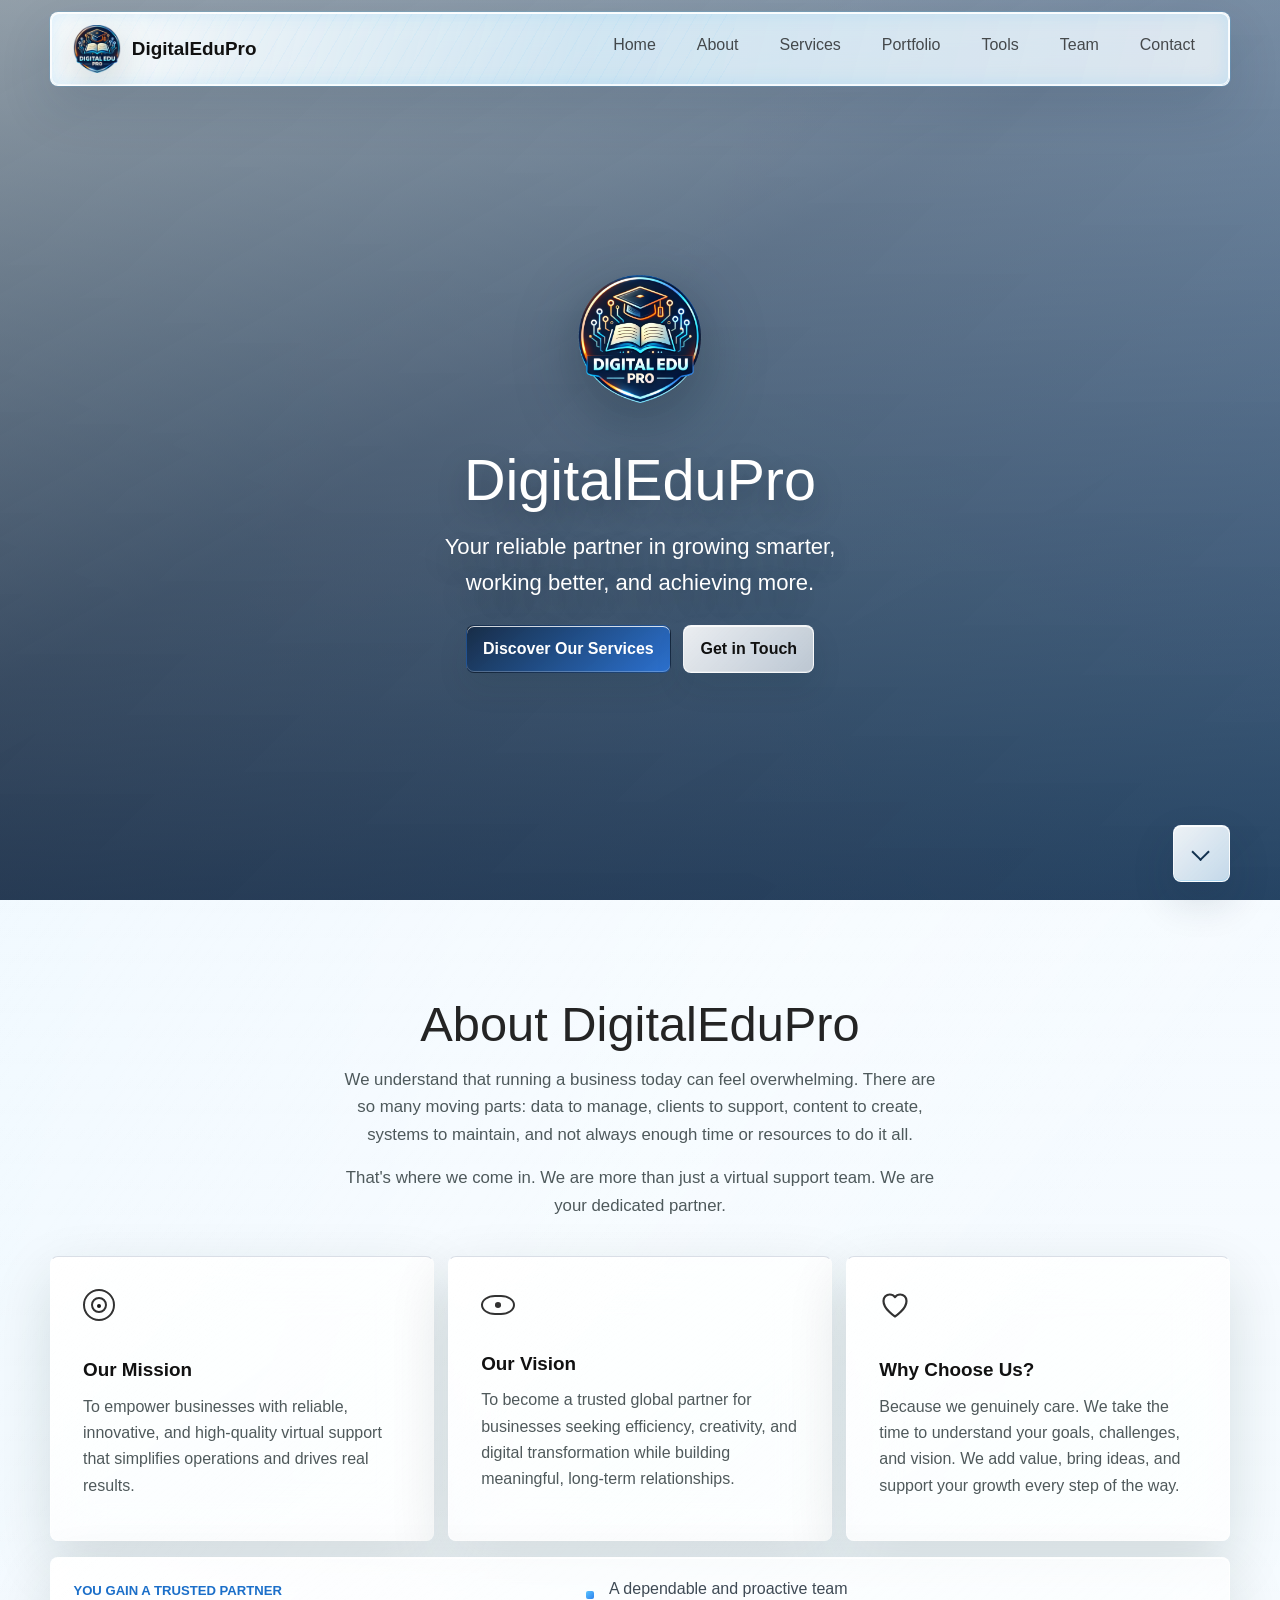
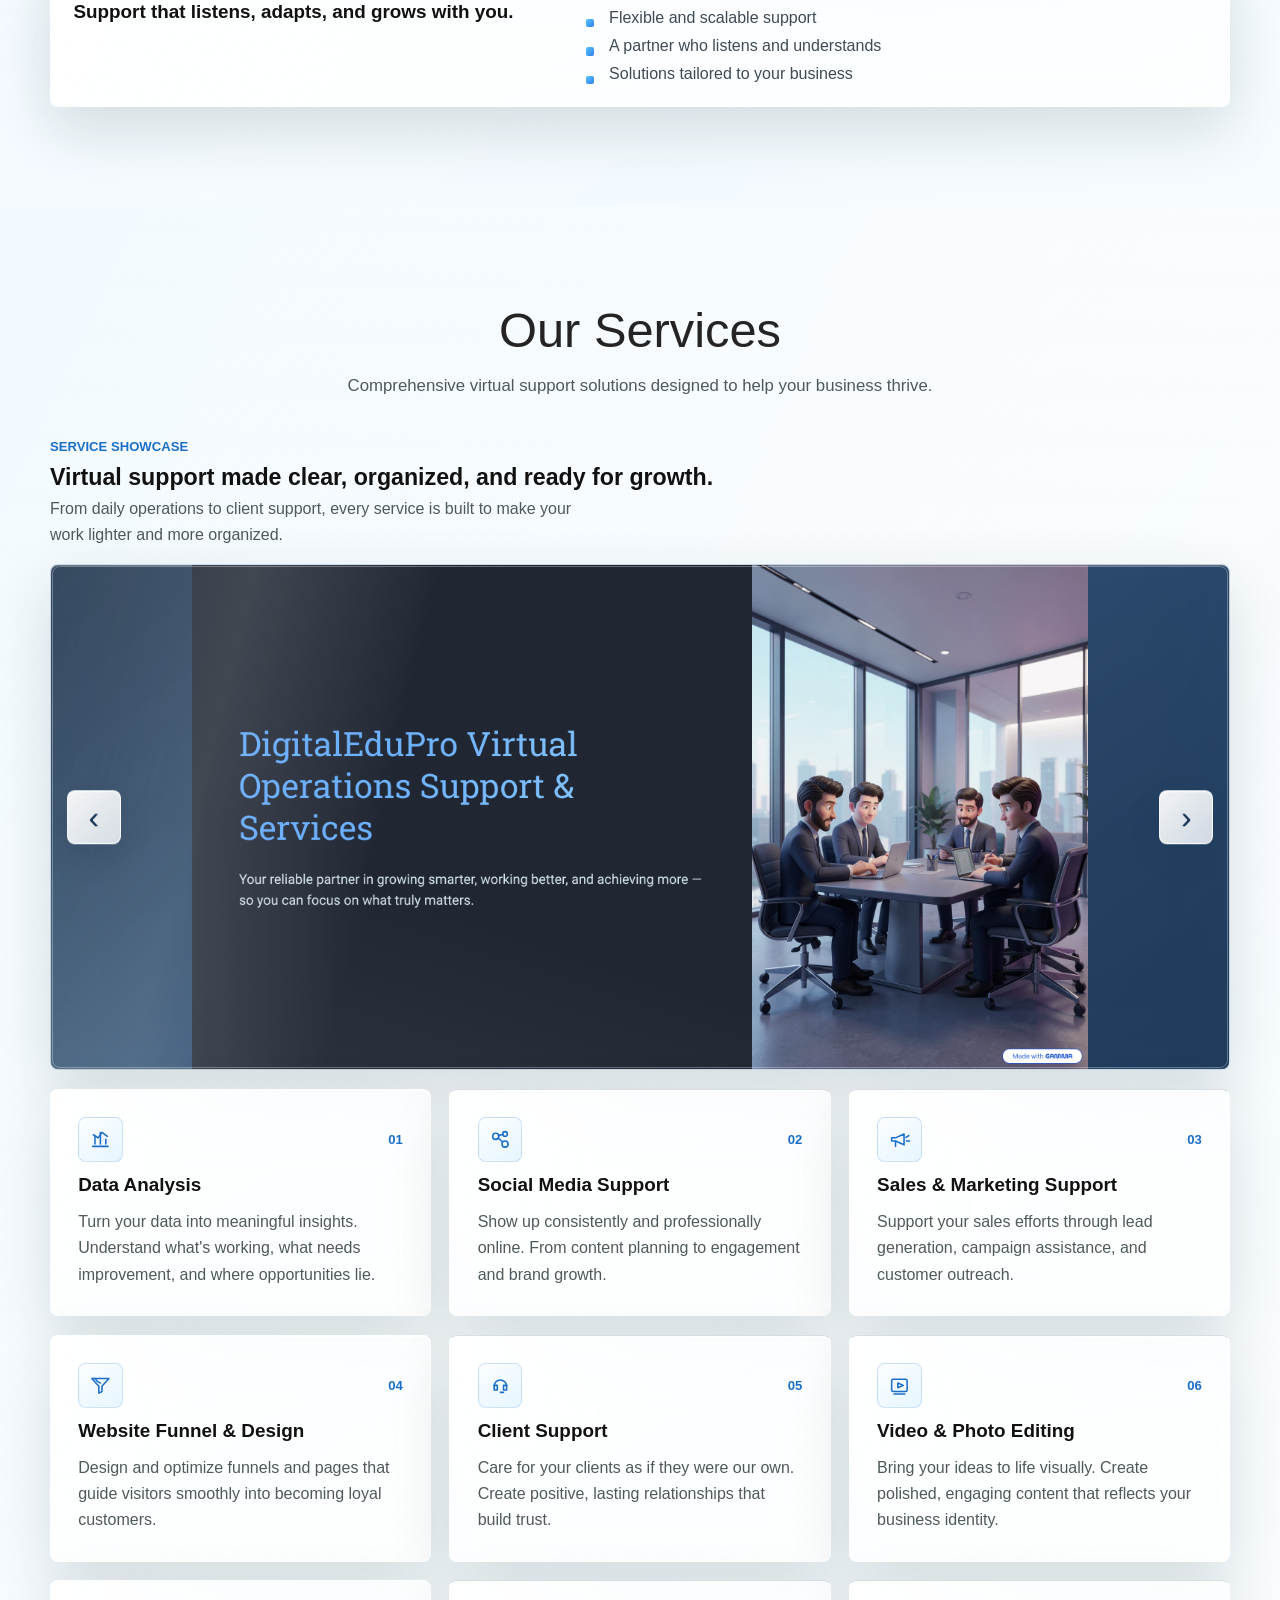
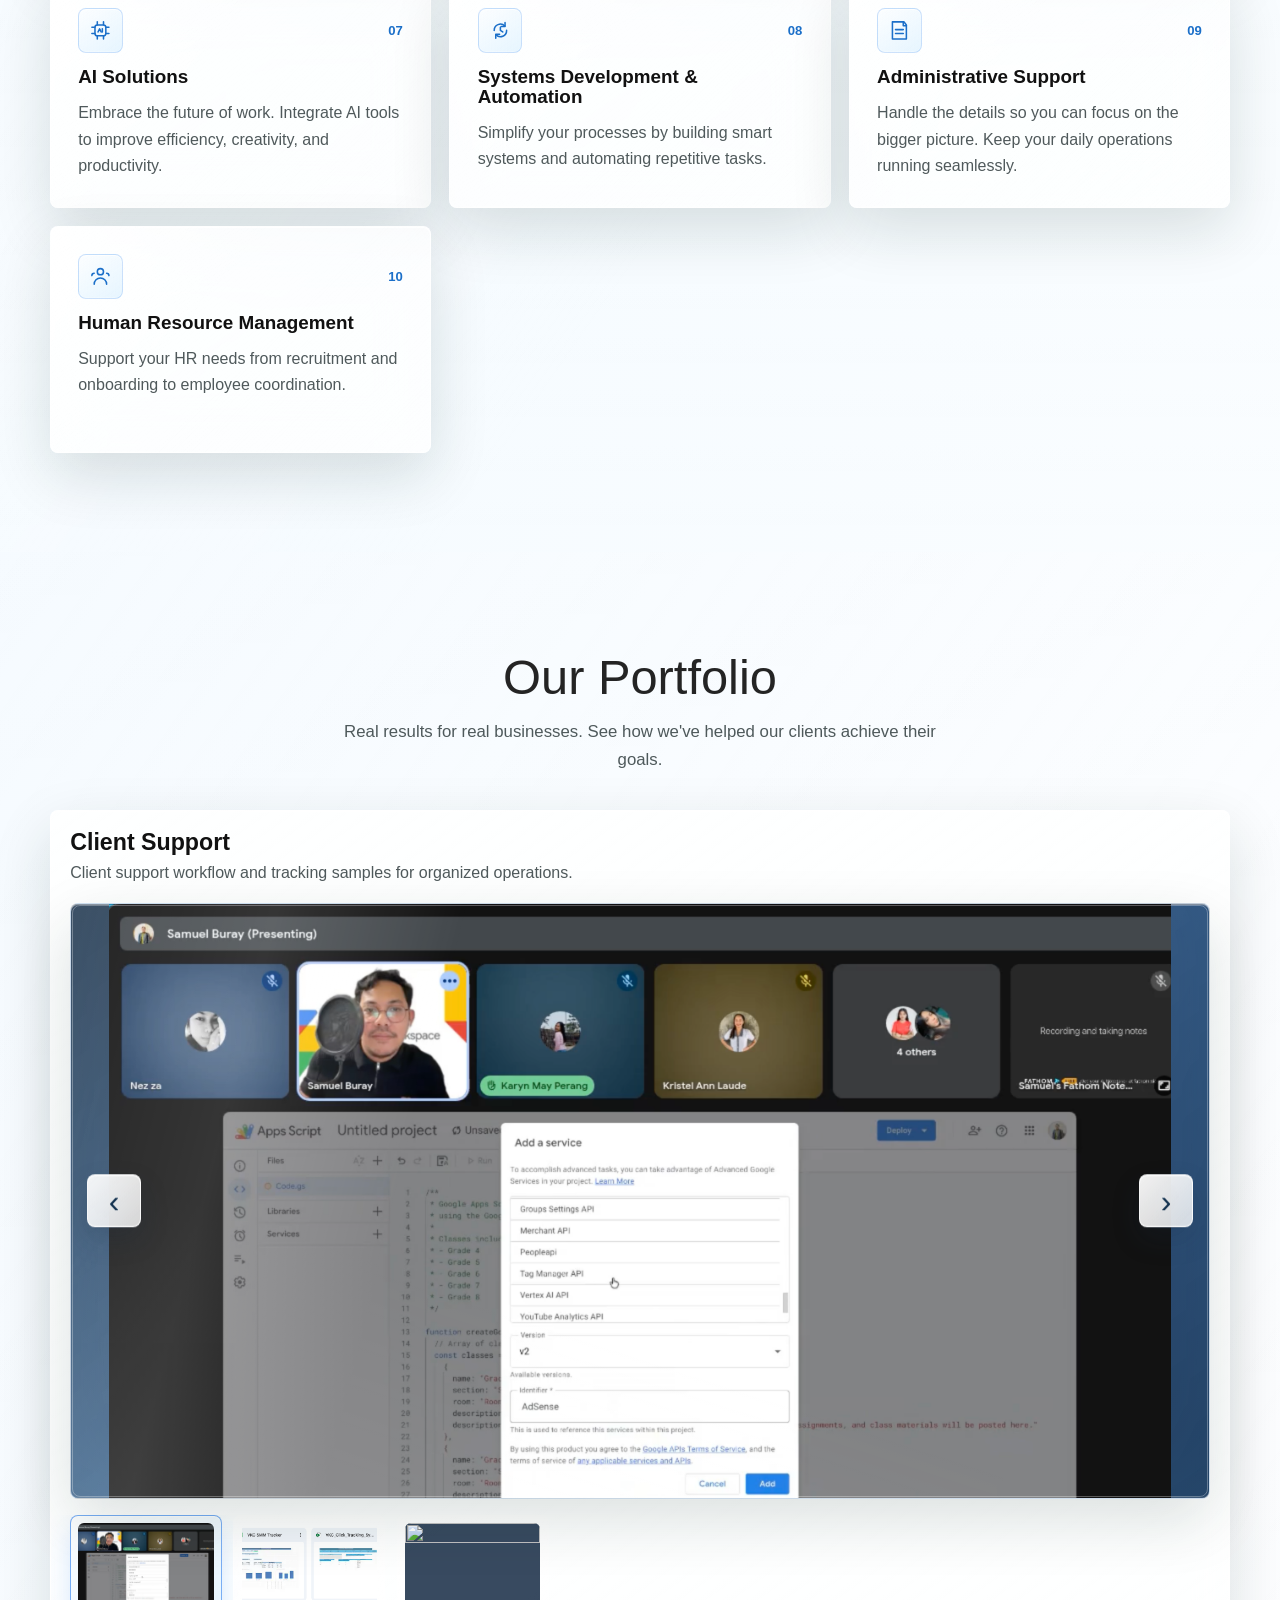
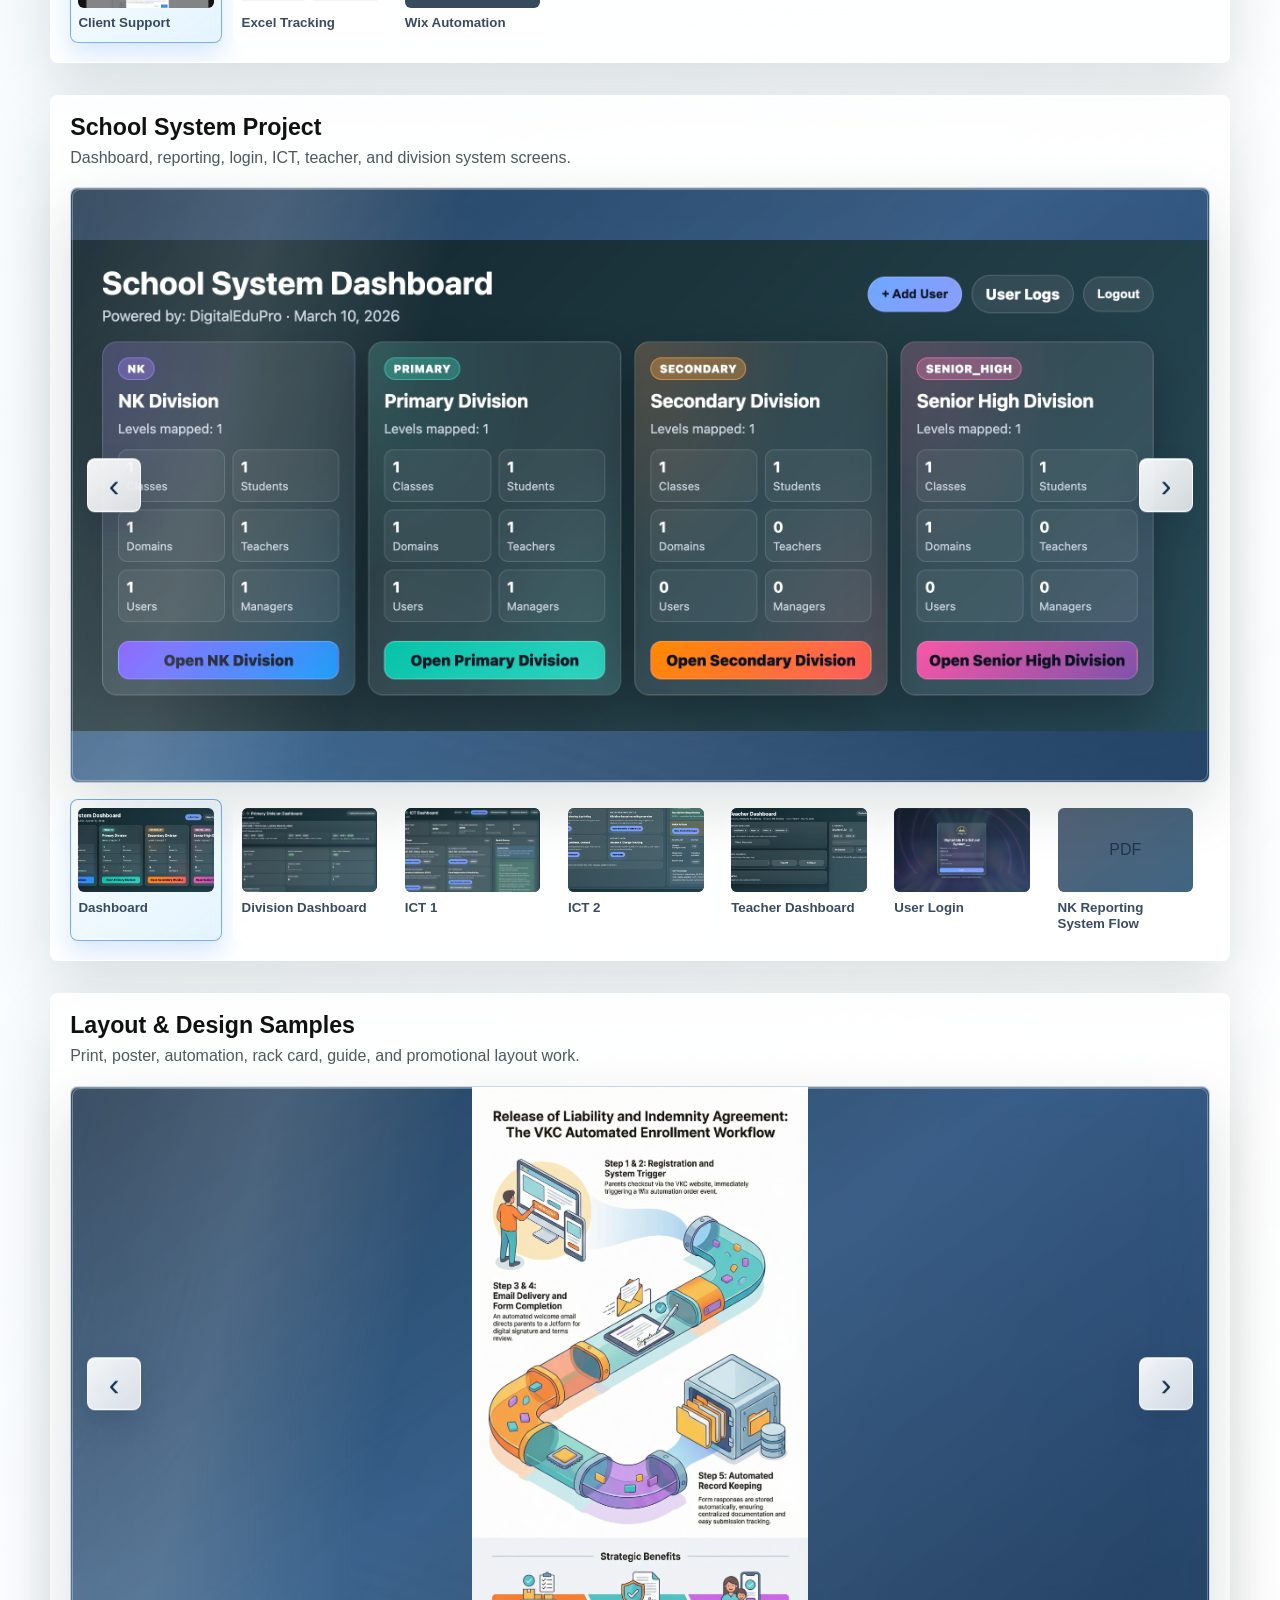
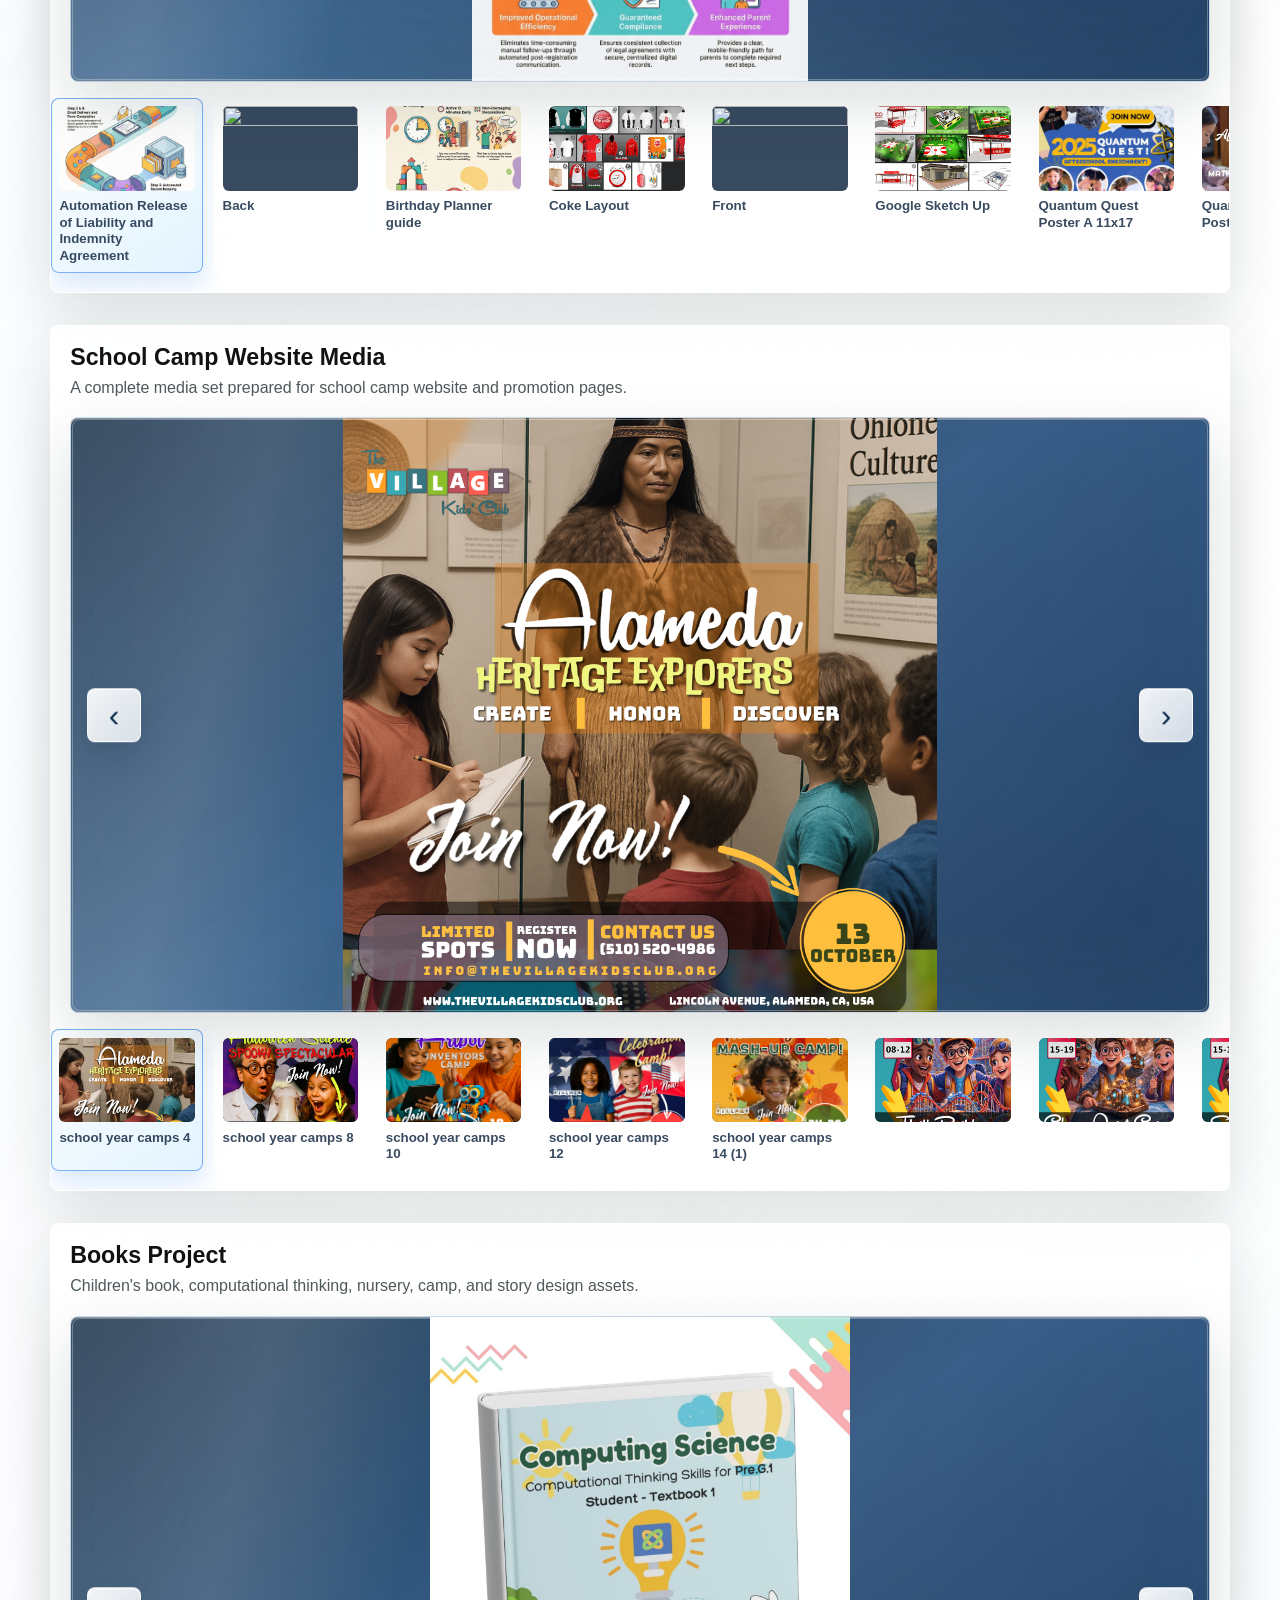
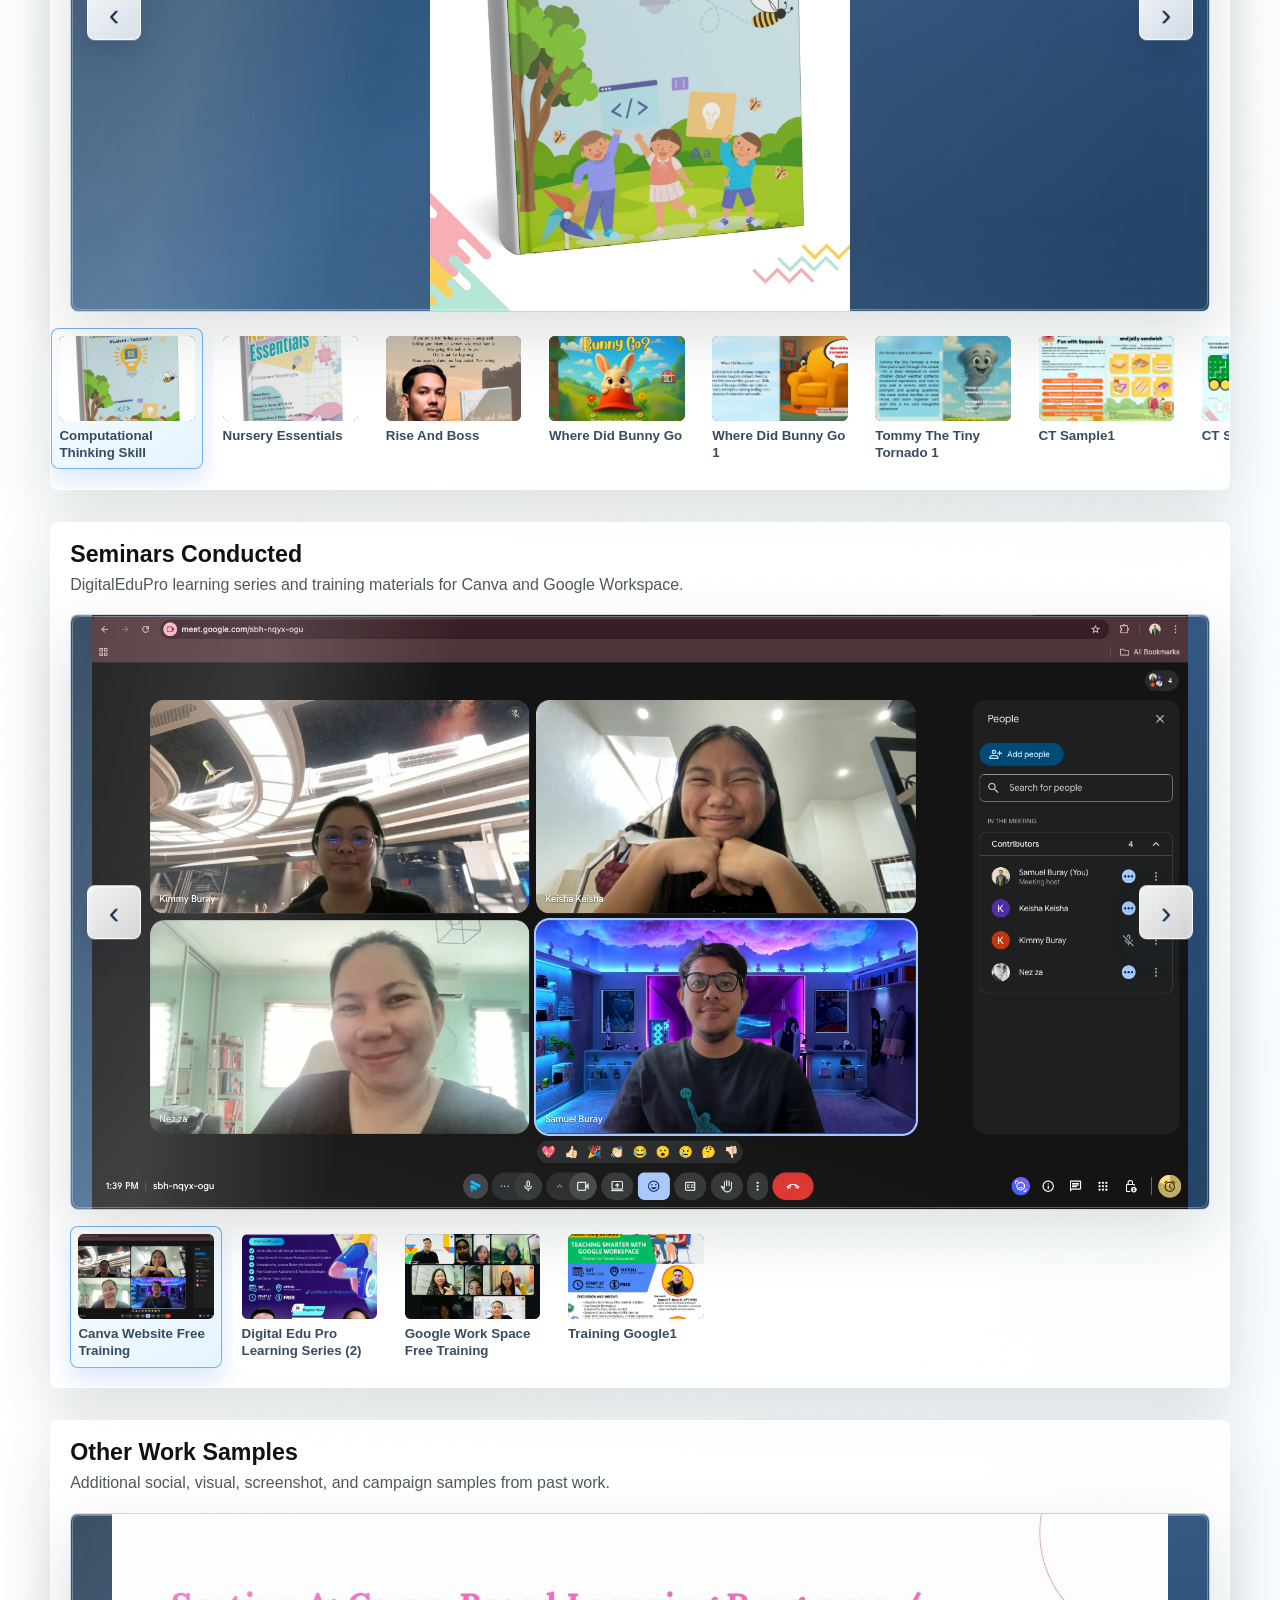
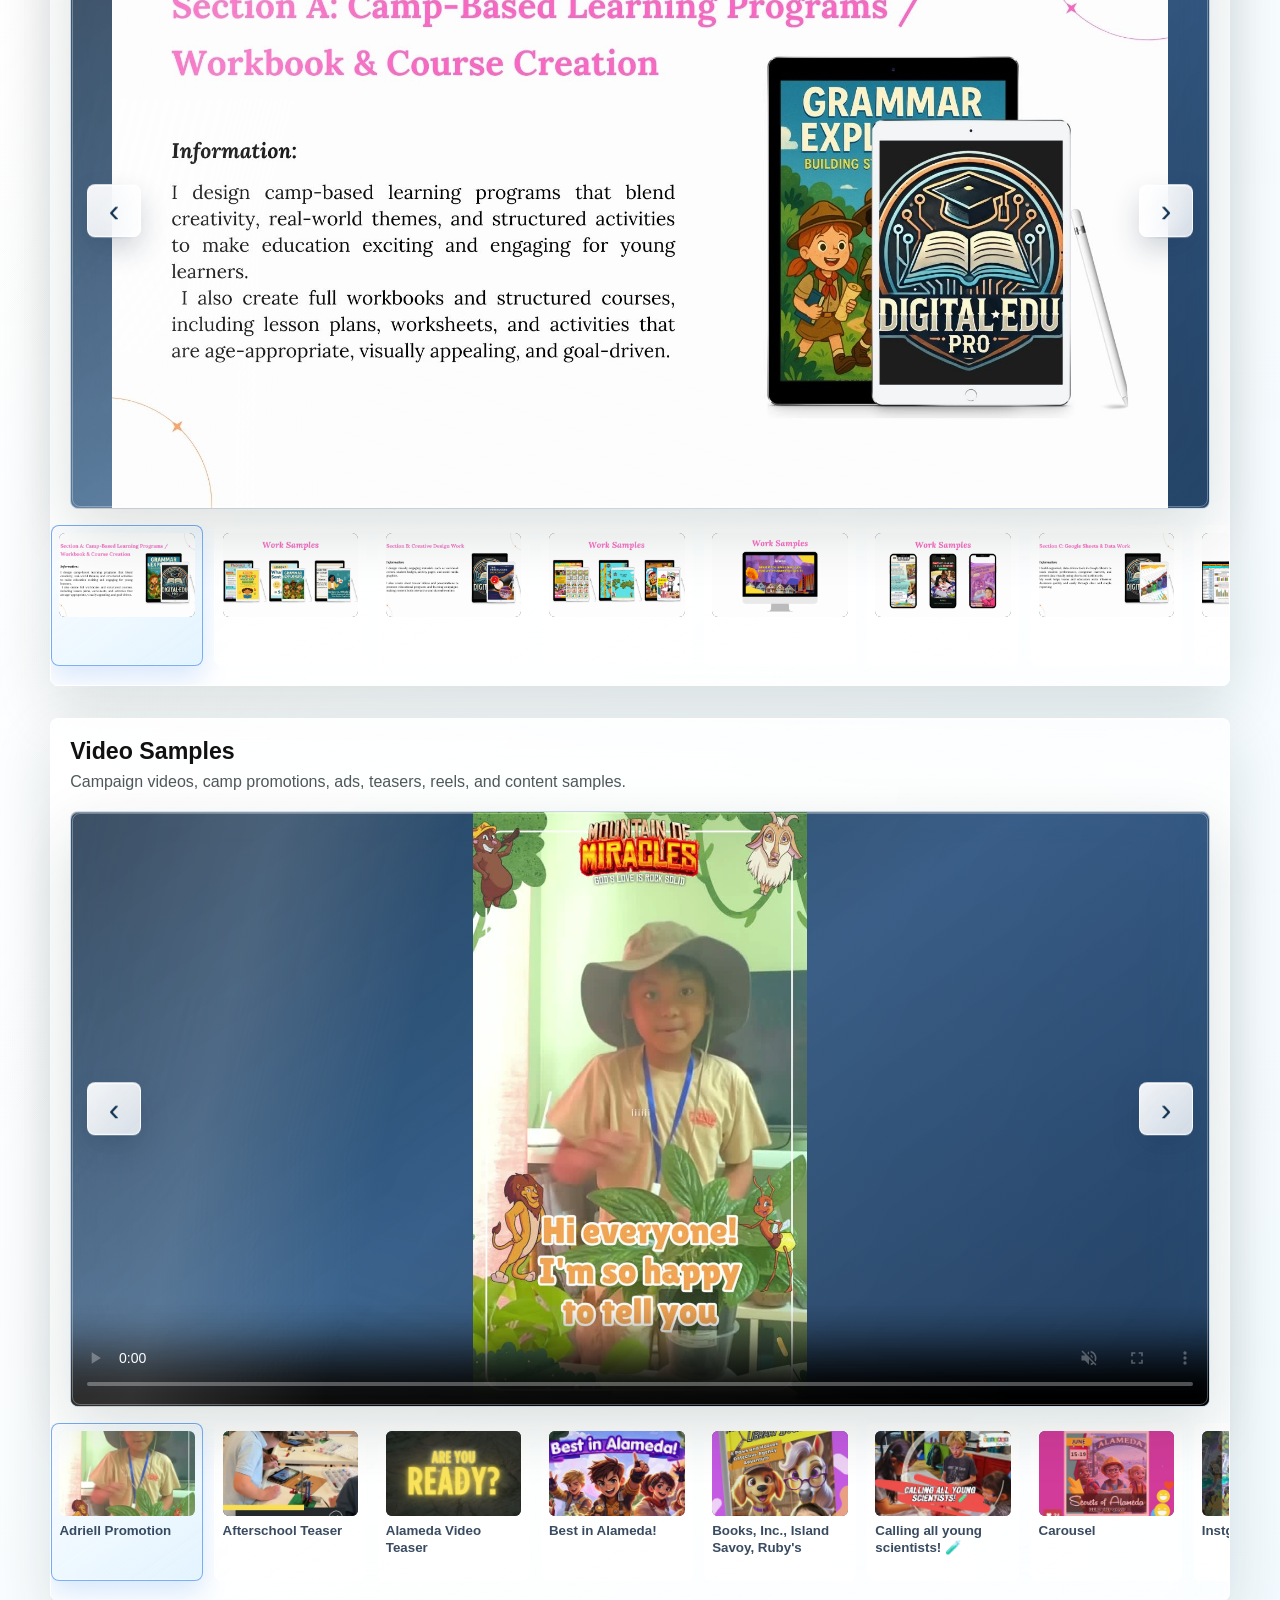
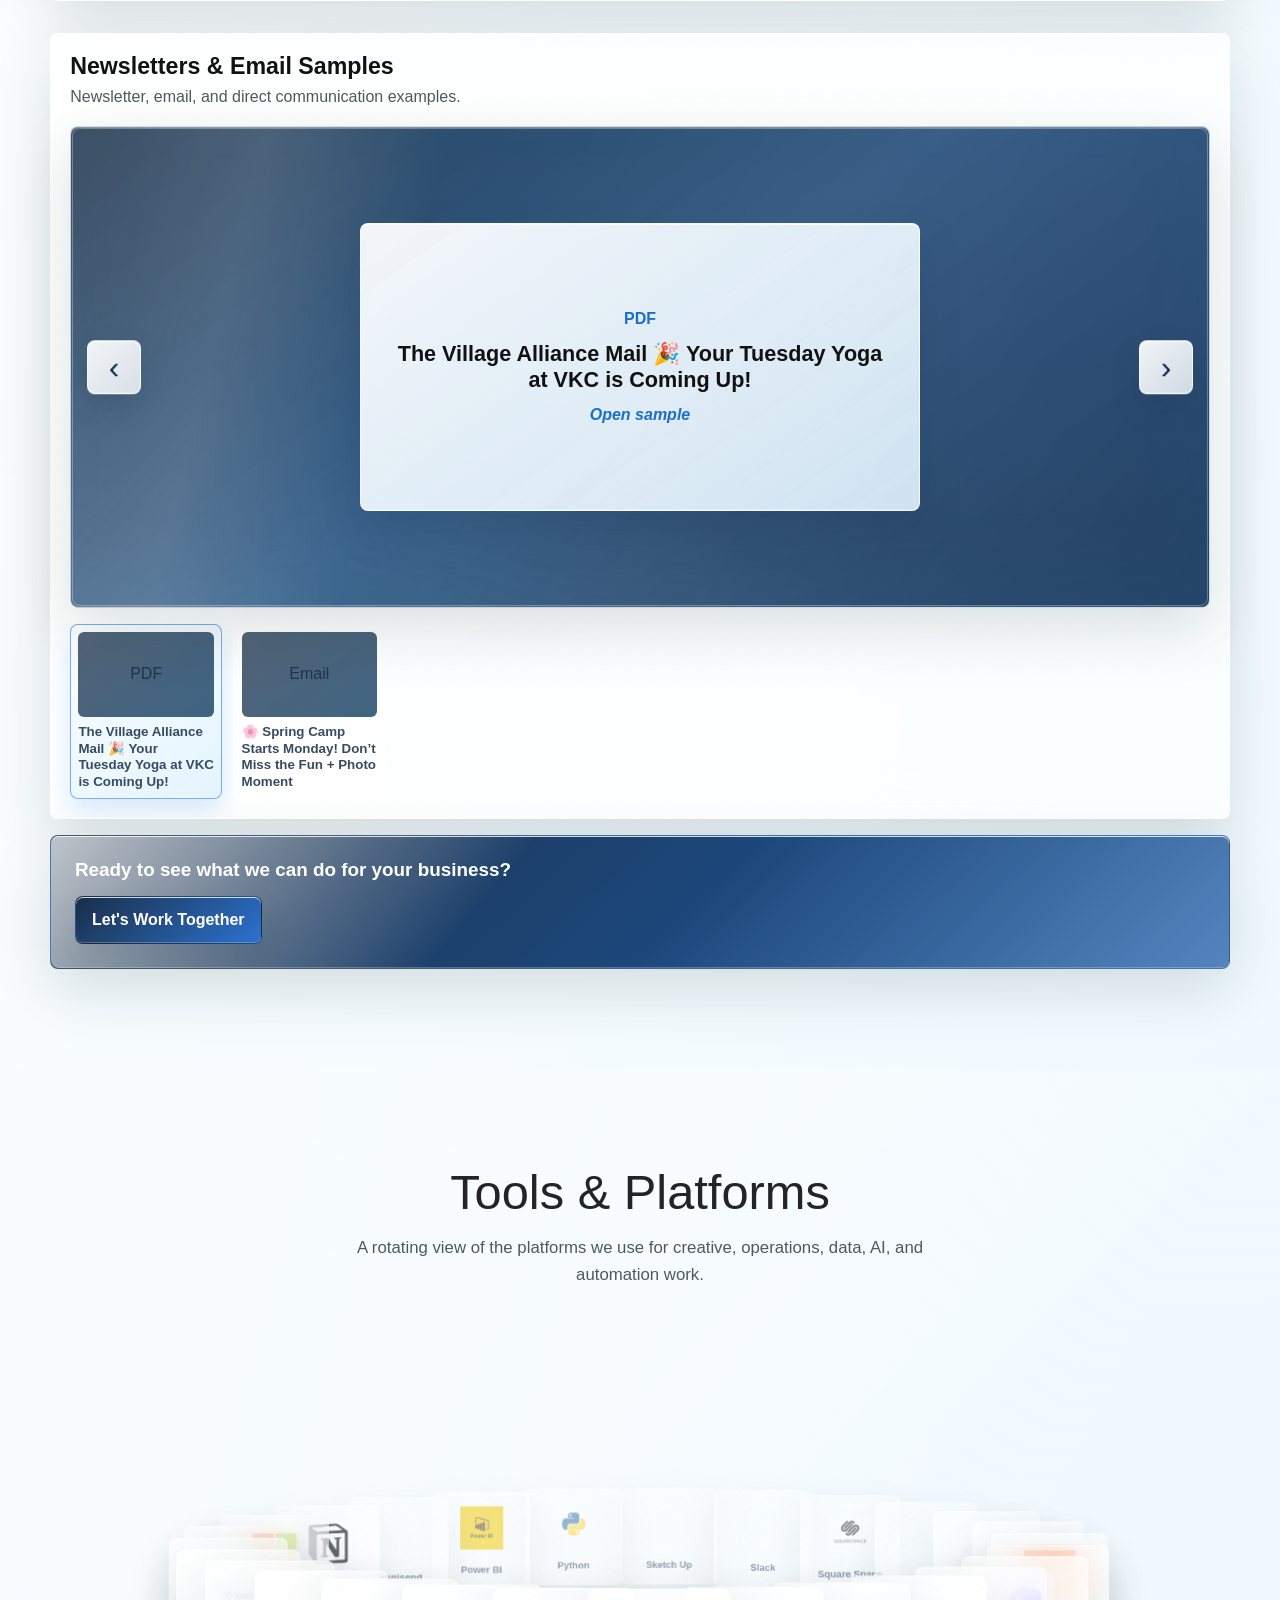
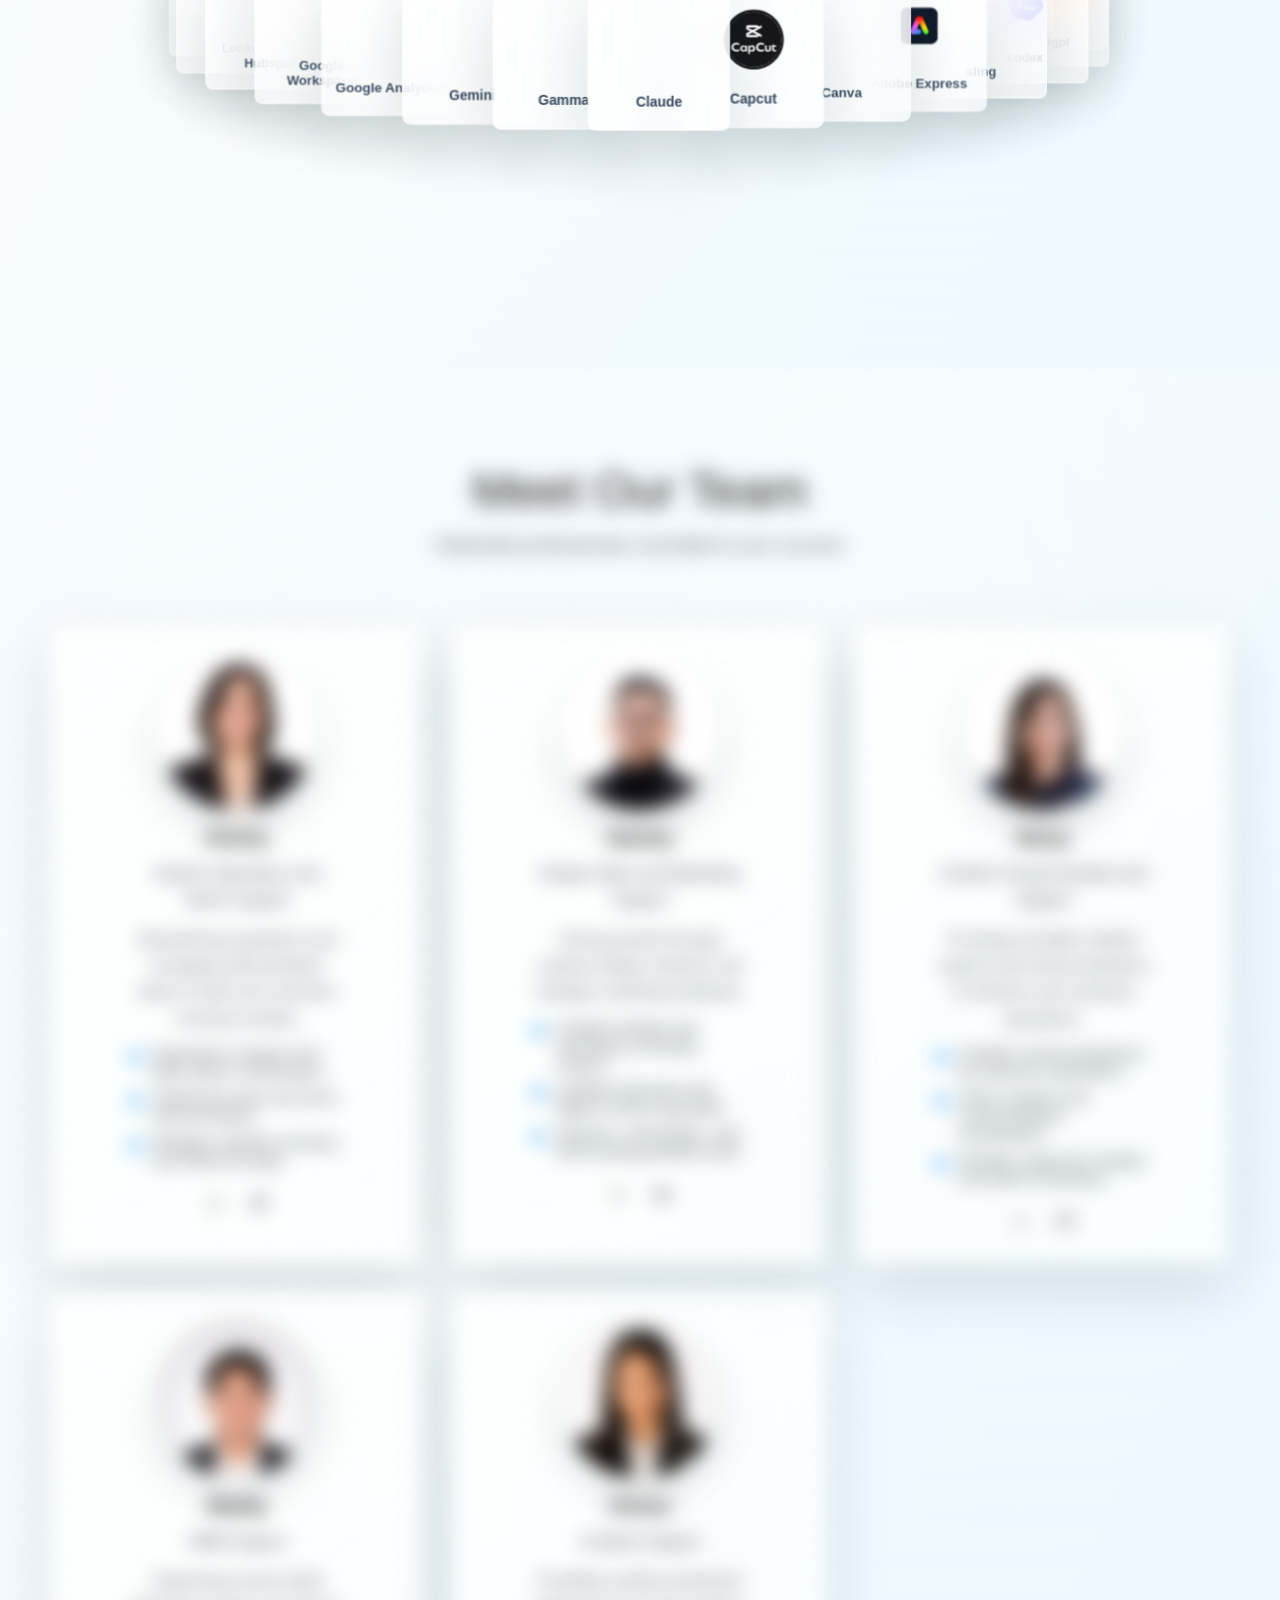
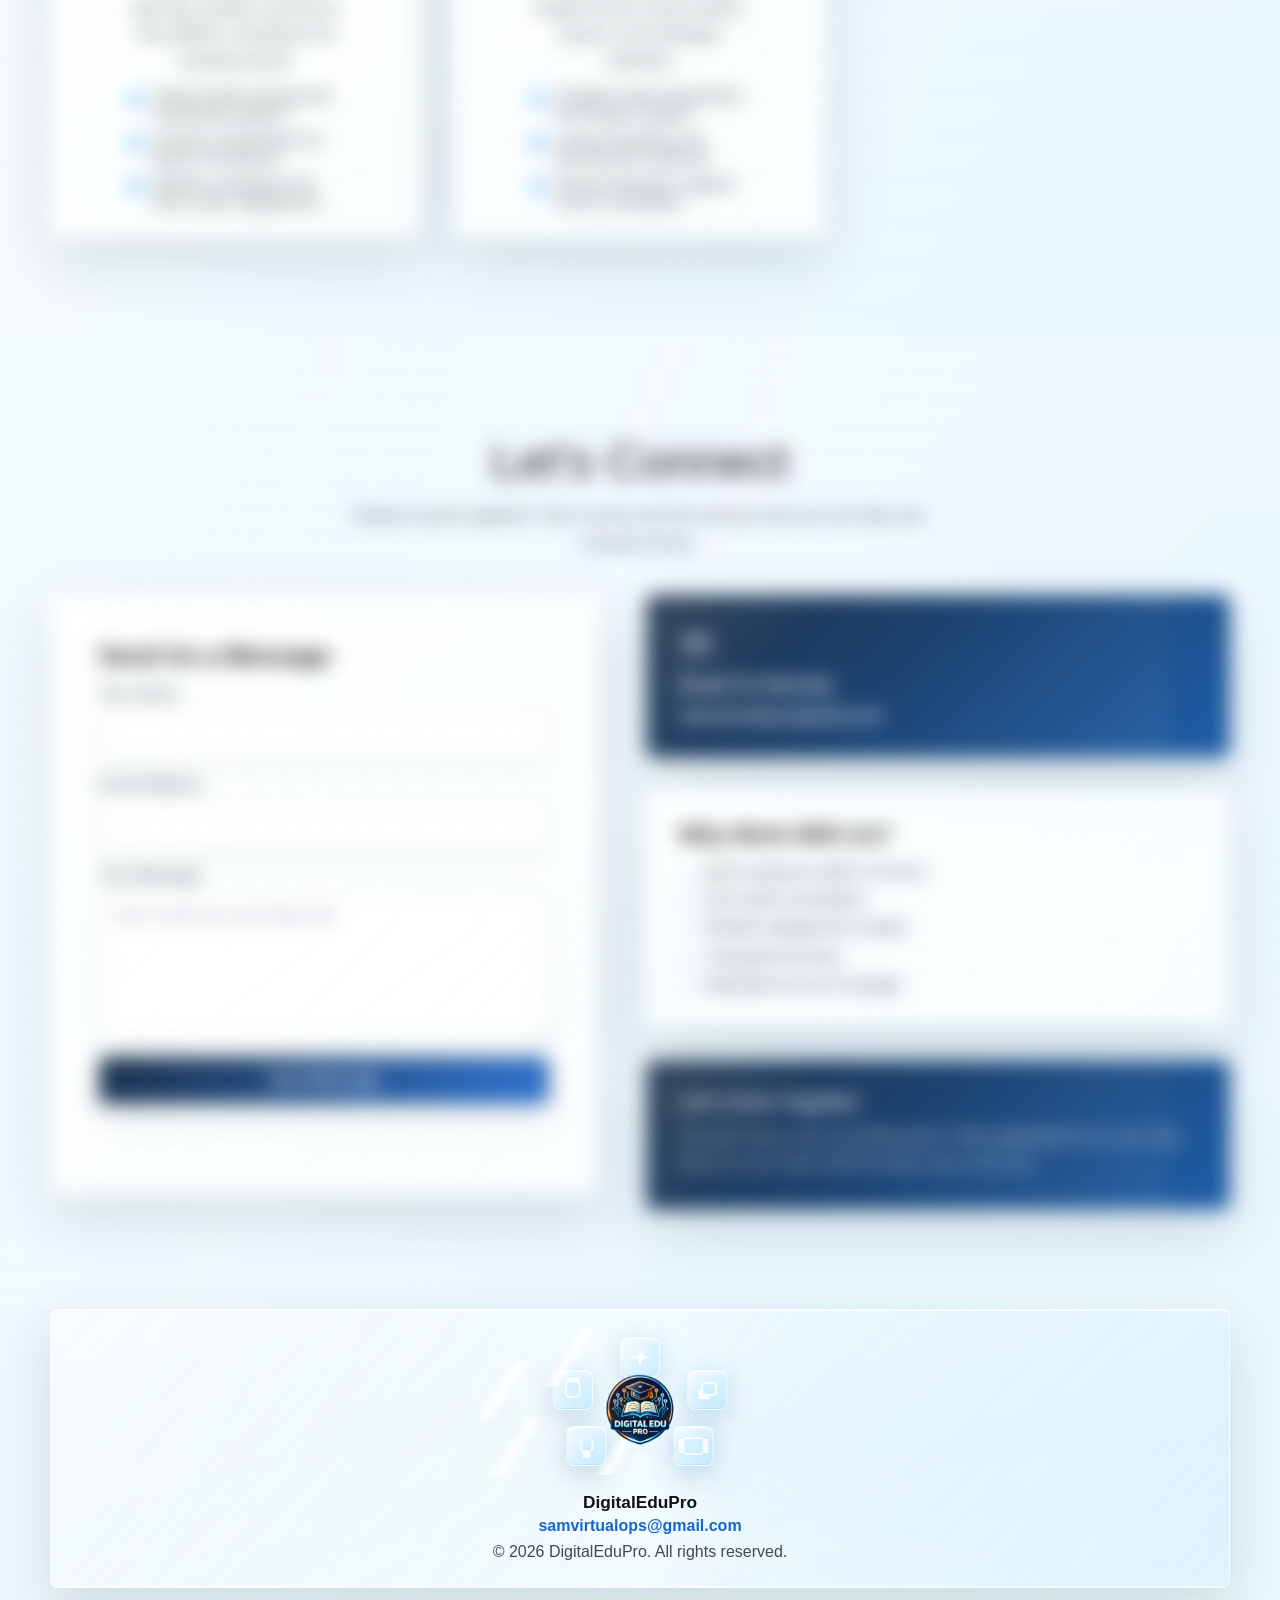
==== commit 59e9c7d8: "Update portfolio items" ====
--- a/index.html
+++ b/index.html
@@ -8,8 +8,8 @@
       name="description"
       content="DigitalEduPro provides virtual operations, creative, marketing, automation, HR, and client support for growing businesses."
     />
-    <link rel="preload" href="styles.css?v=20260421-scroll-glitch-fix" as="style" />
-    <link rel="stylesheet" href="styles.css?v=20260421-scroll-glitch-fix" />
+    <link rel="preload" href="styles.css?v=20260422-client-support-add" as="style" />
+    <link rel="stylesheet" href="styles.css?v=20260422-client-support-add" />
   </head>
   <body>
     <a class="skip-link" href="#main">Skip to content</a>
@@ -266,7 +266,7 @@
       </div>
     </footer>
 
-    <script src="site-data.js?v=20260421-scroll-glitch-fix"></script>
-    <script src="main.js?v=20260421-scroll-glitch-fix"></script>
+    <script src="site-data.js?v=20260422-client-support-add"></script>
+    <script src="main.js?v=20260422-client-support-add"></script>
   </body>
 </html>
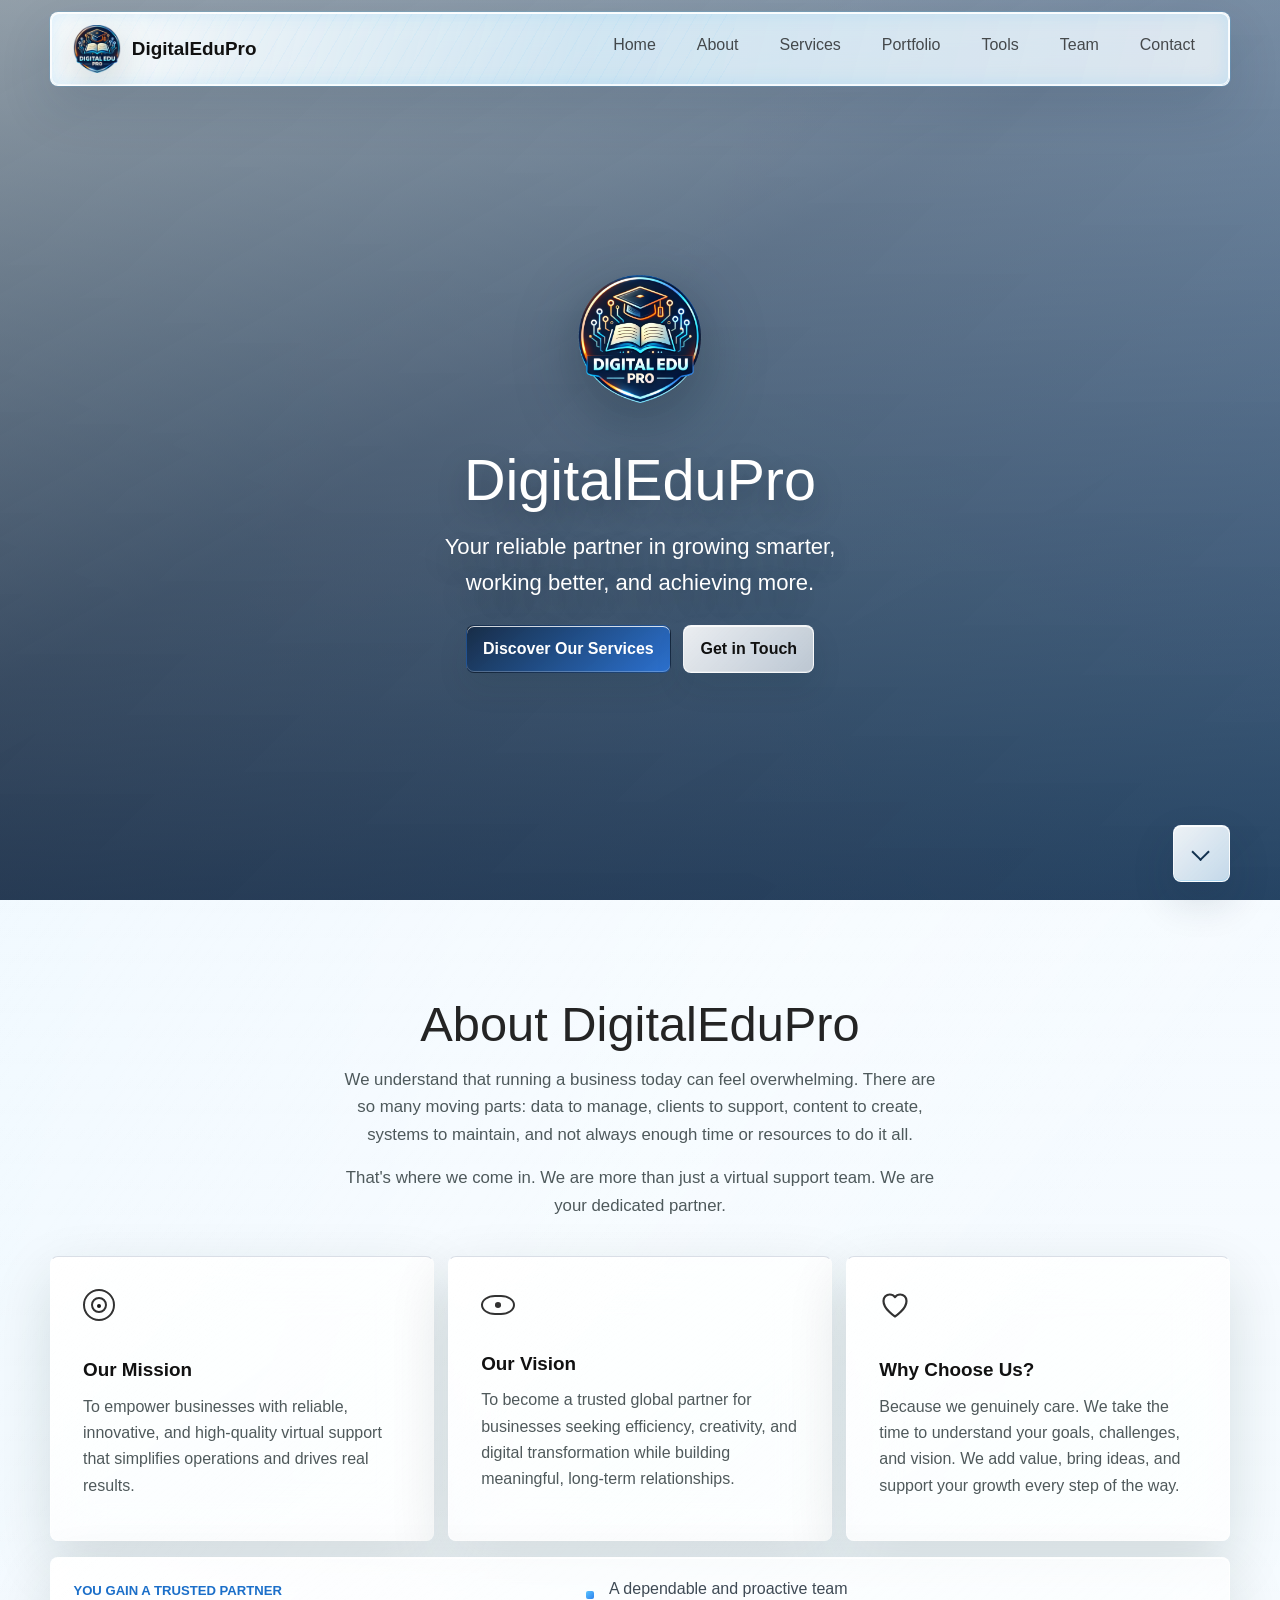
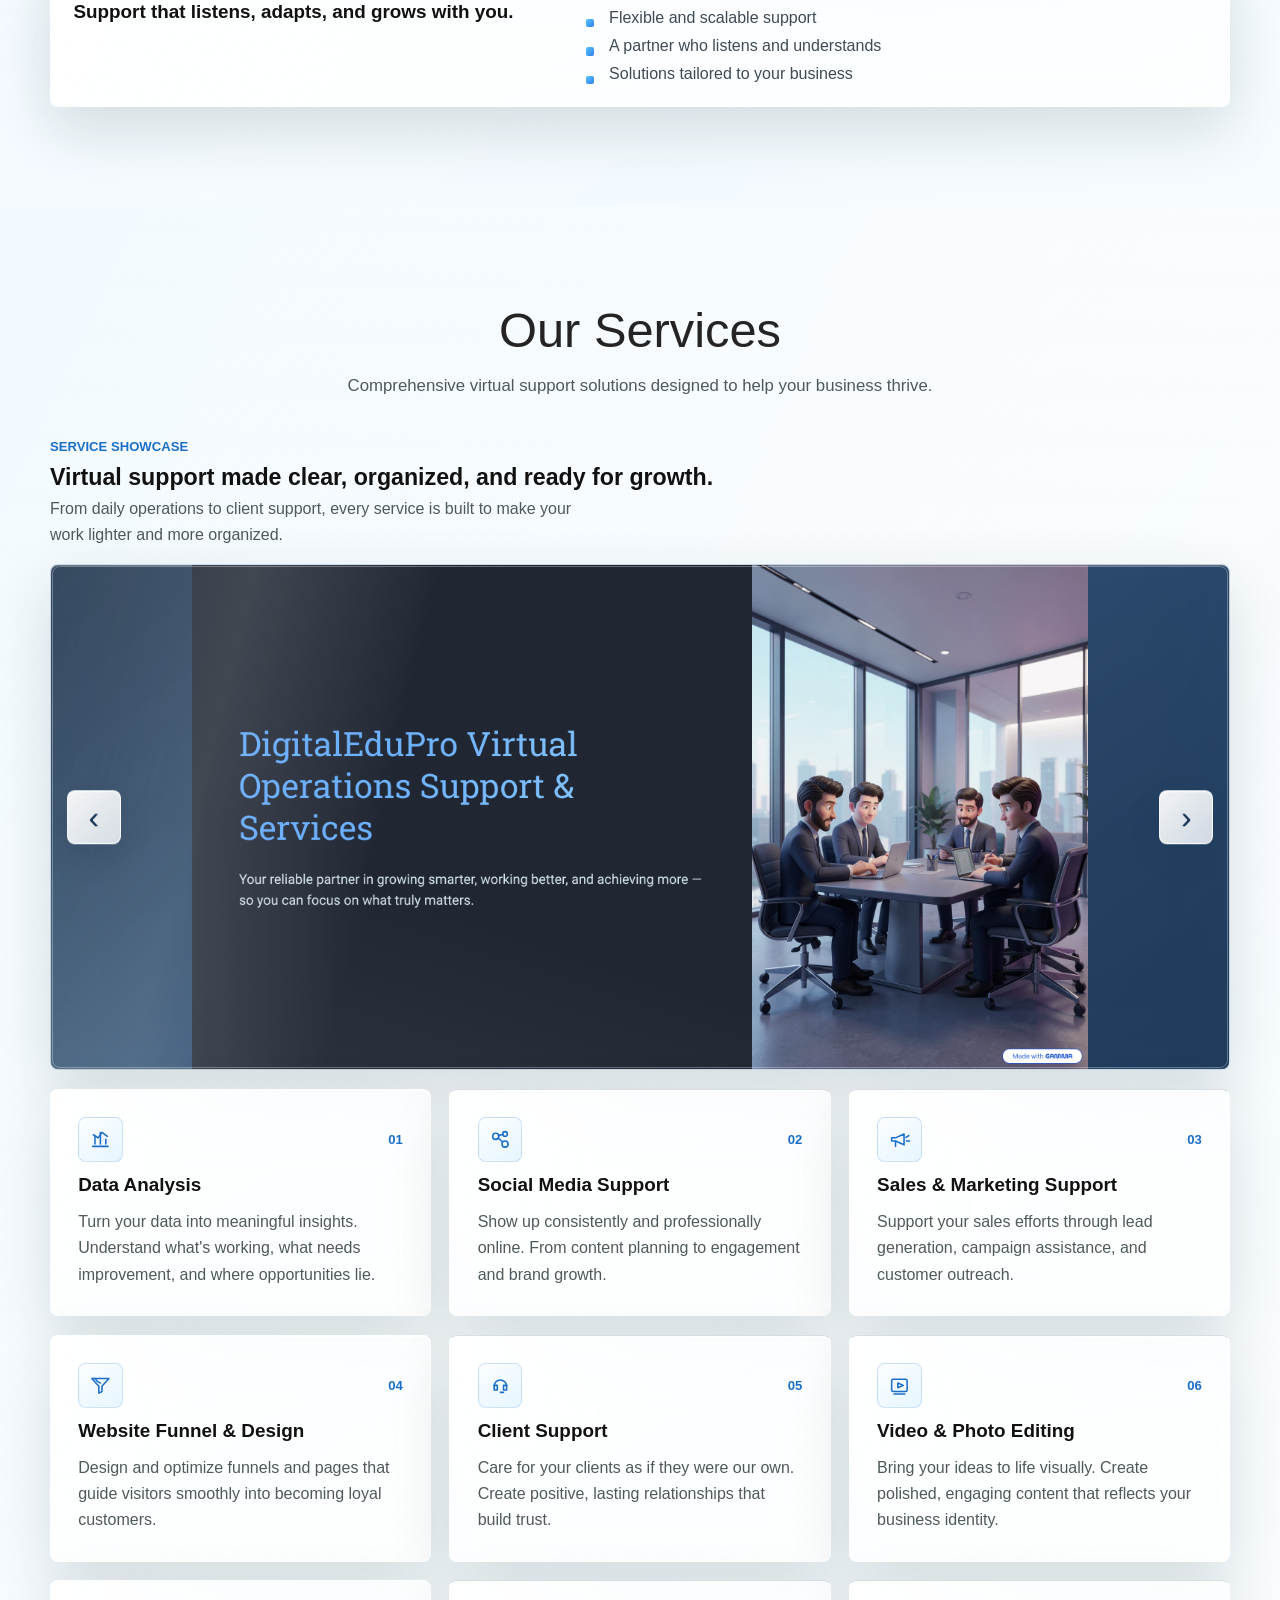
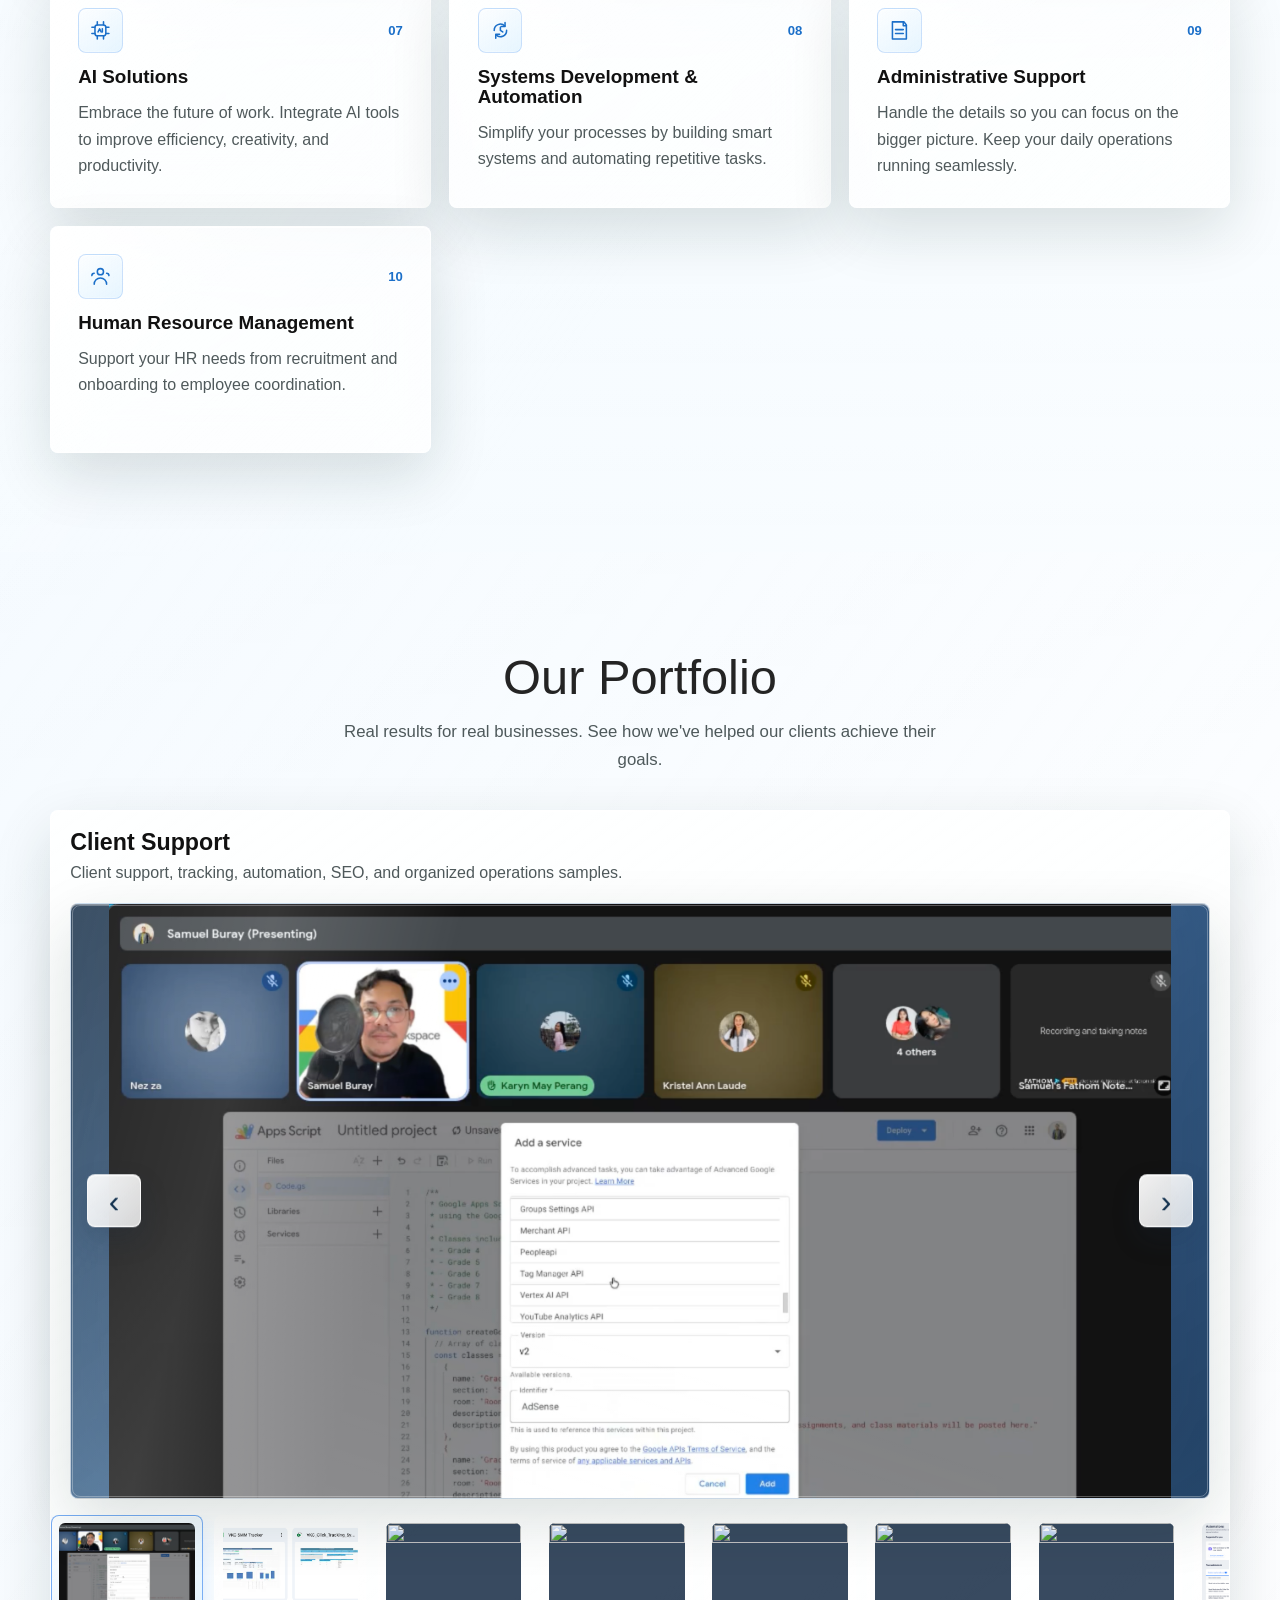
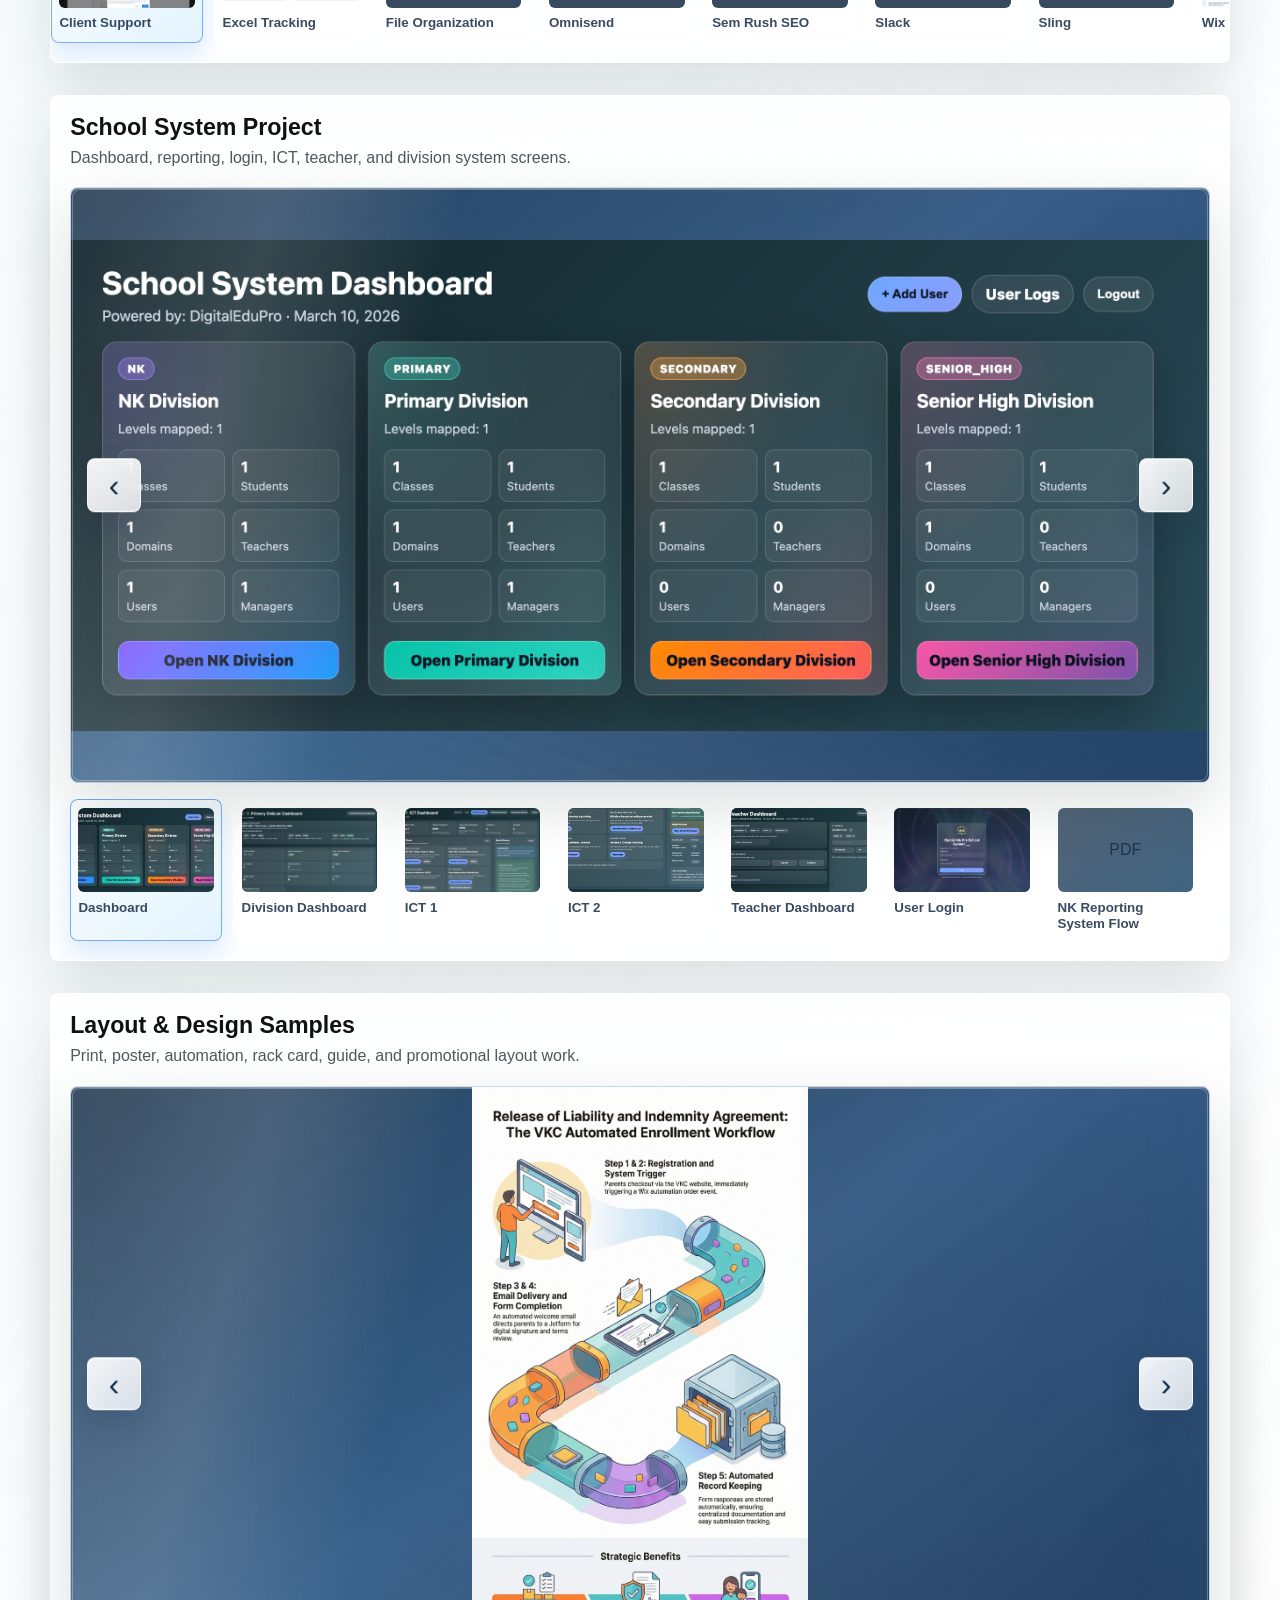
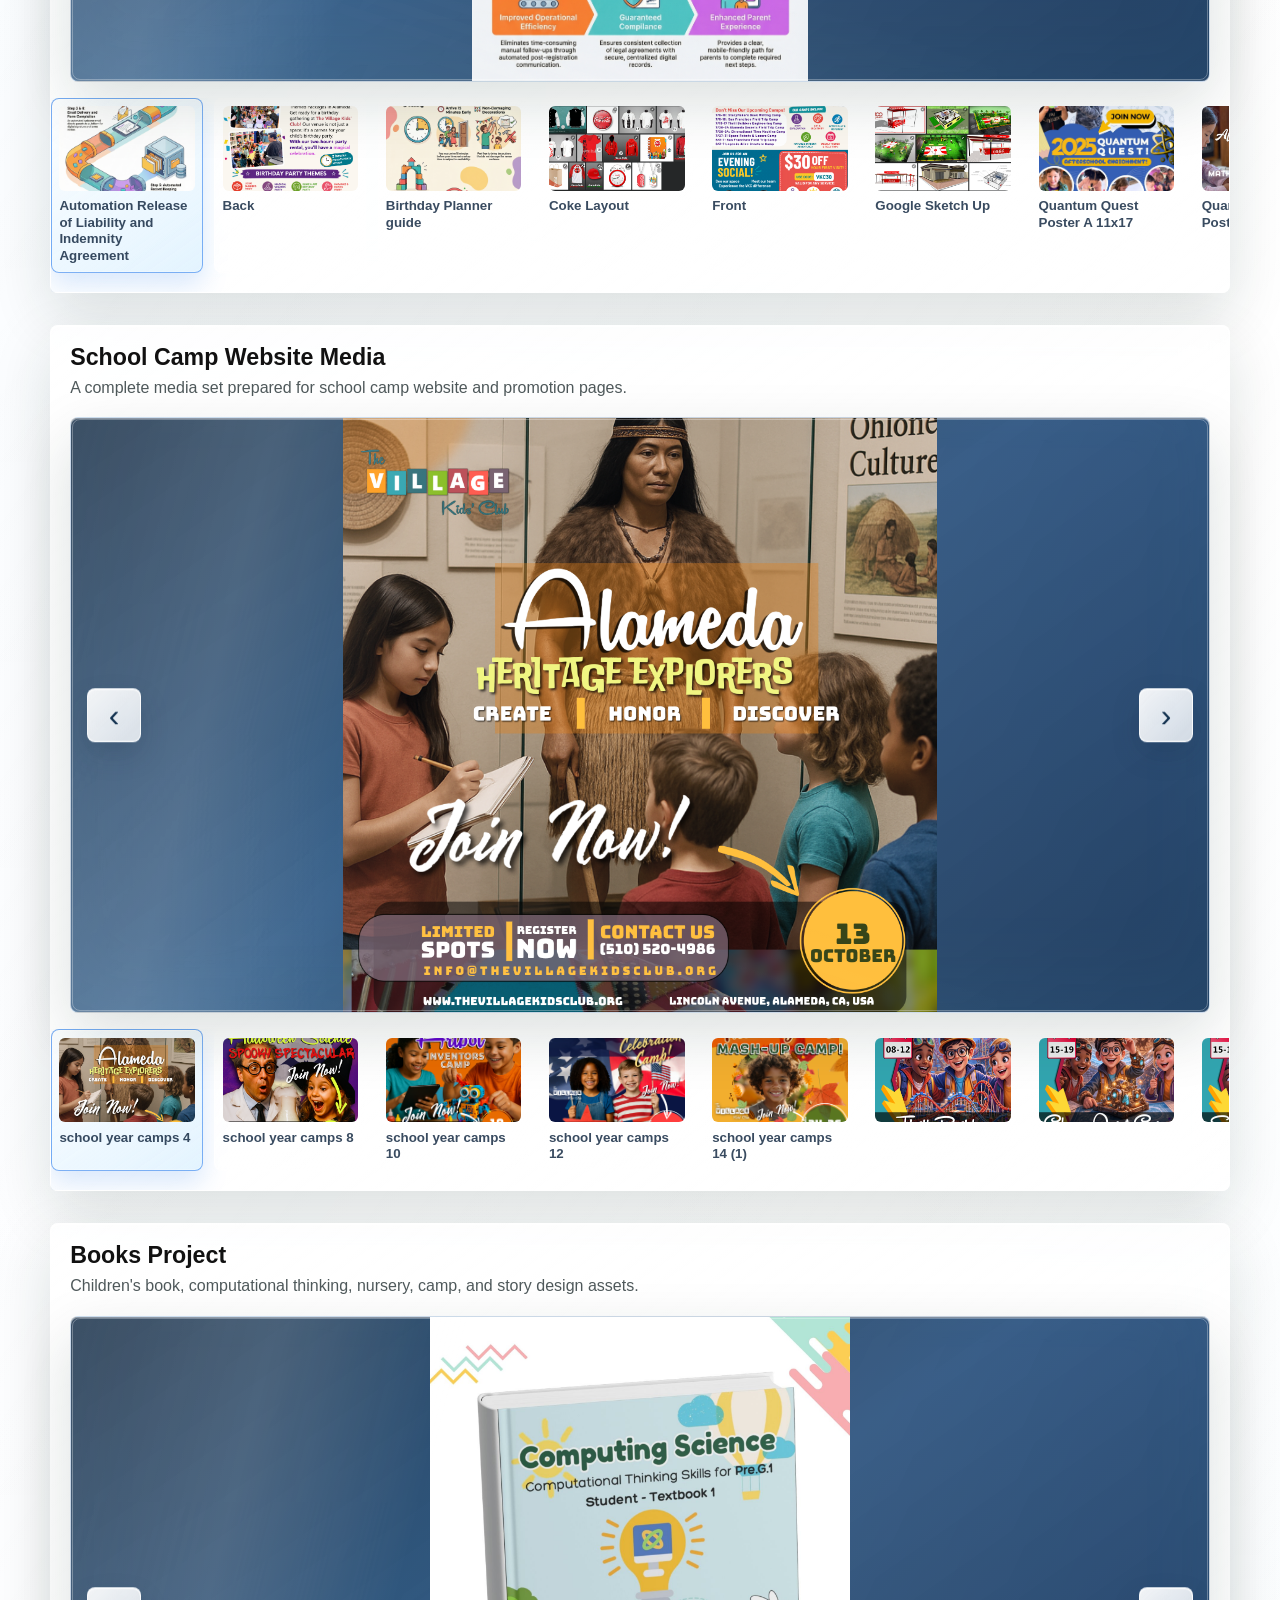
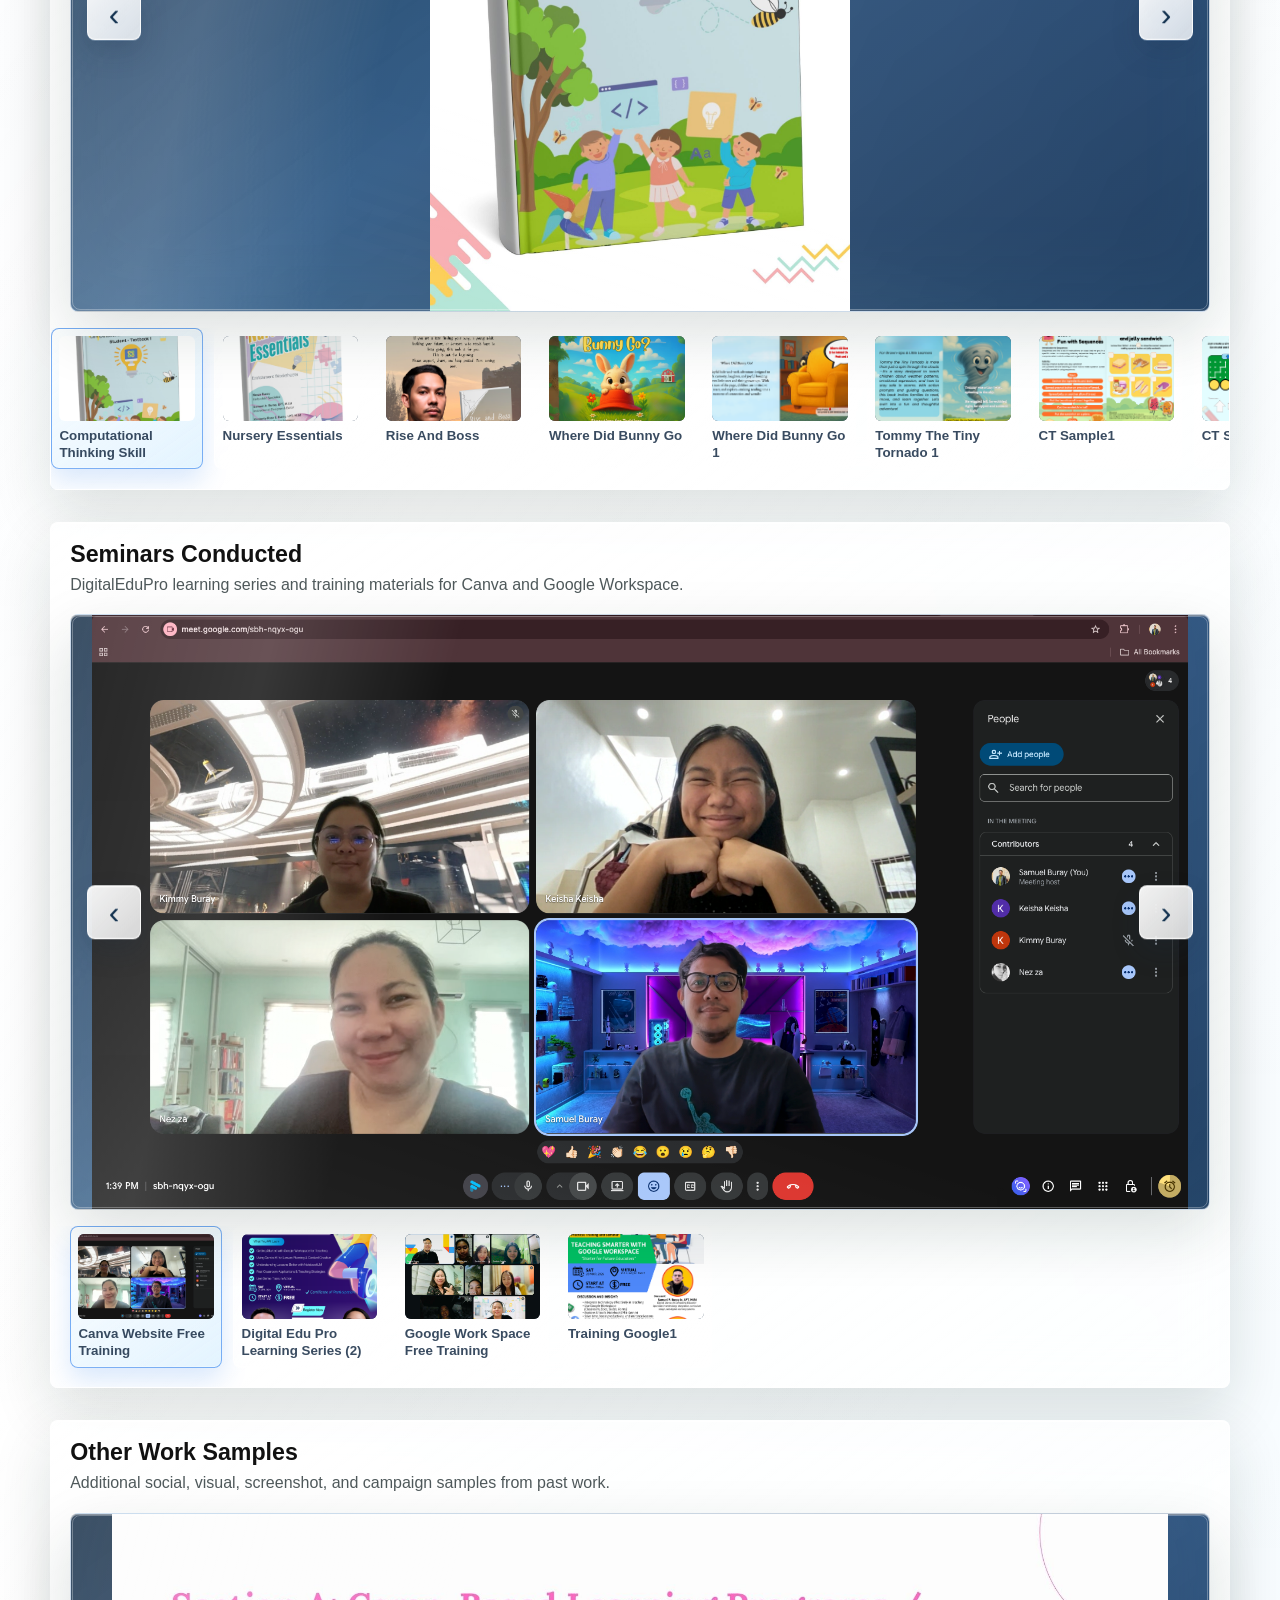
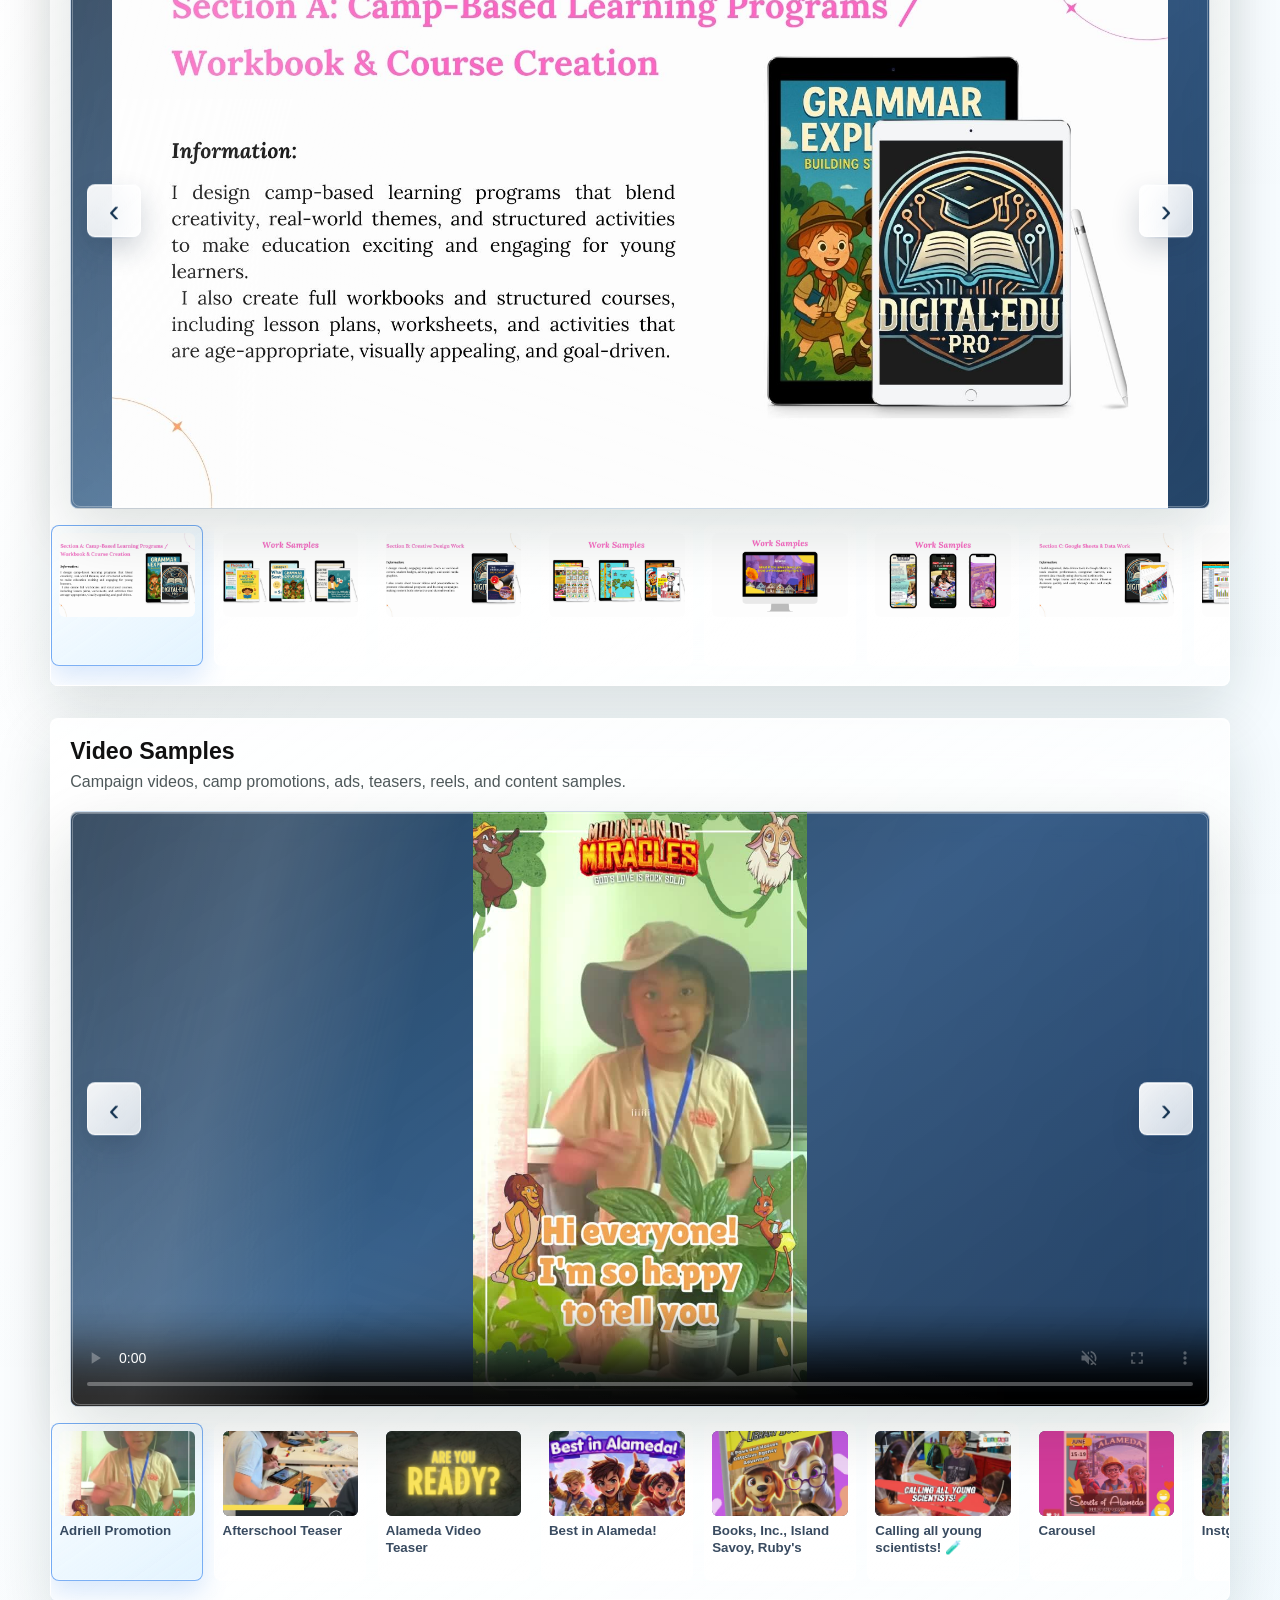
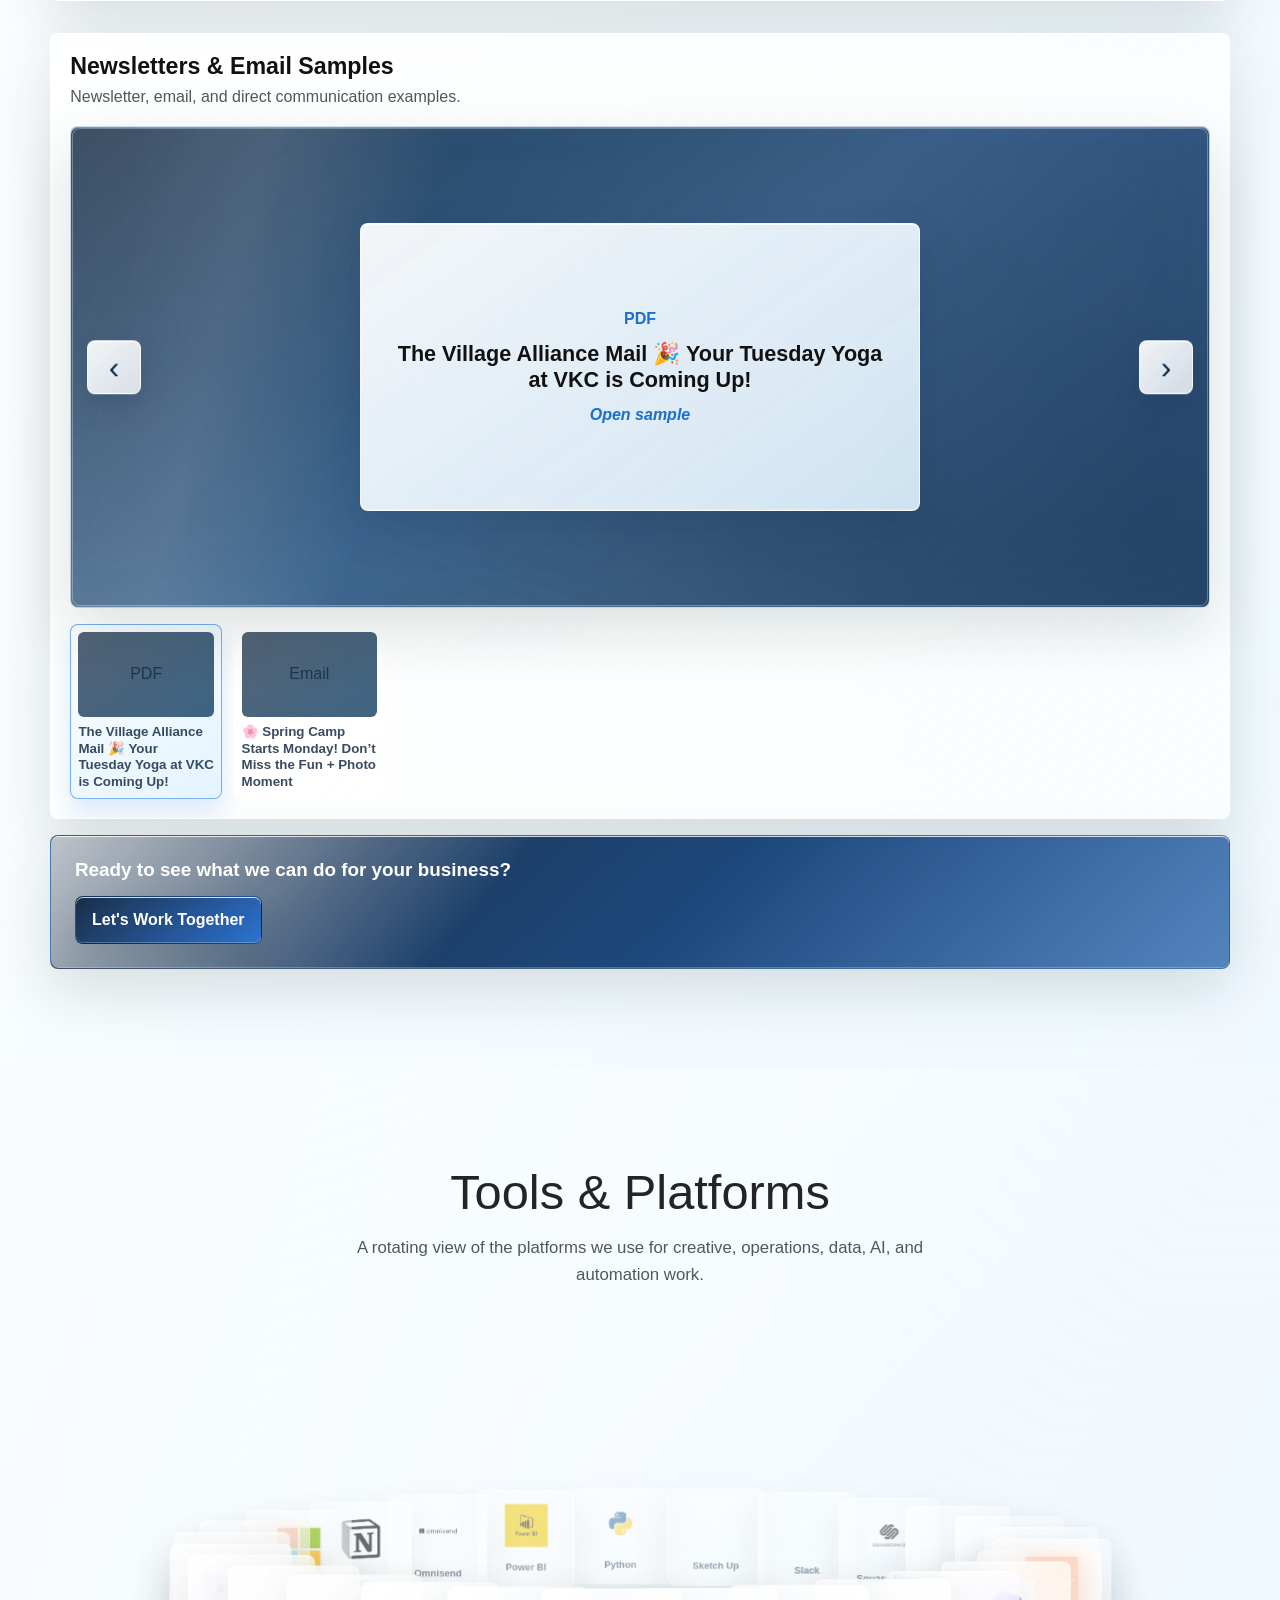
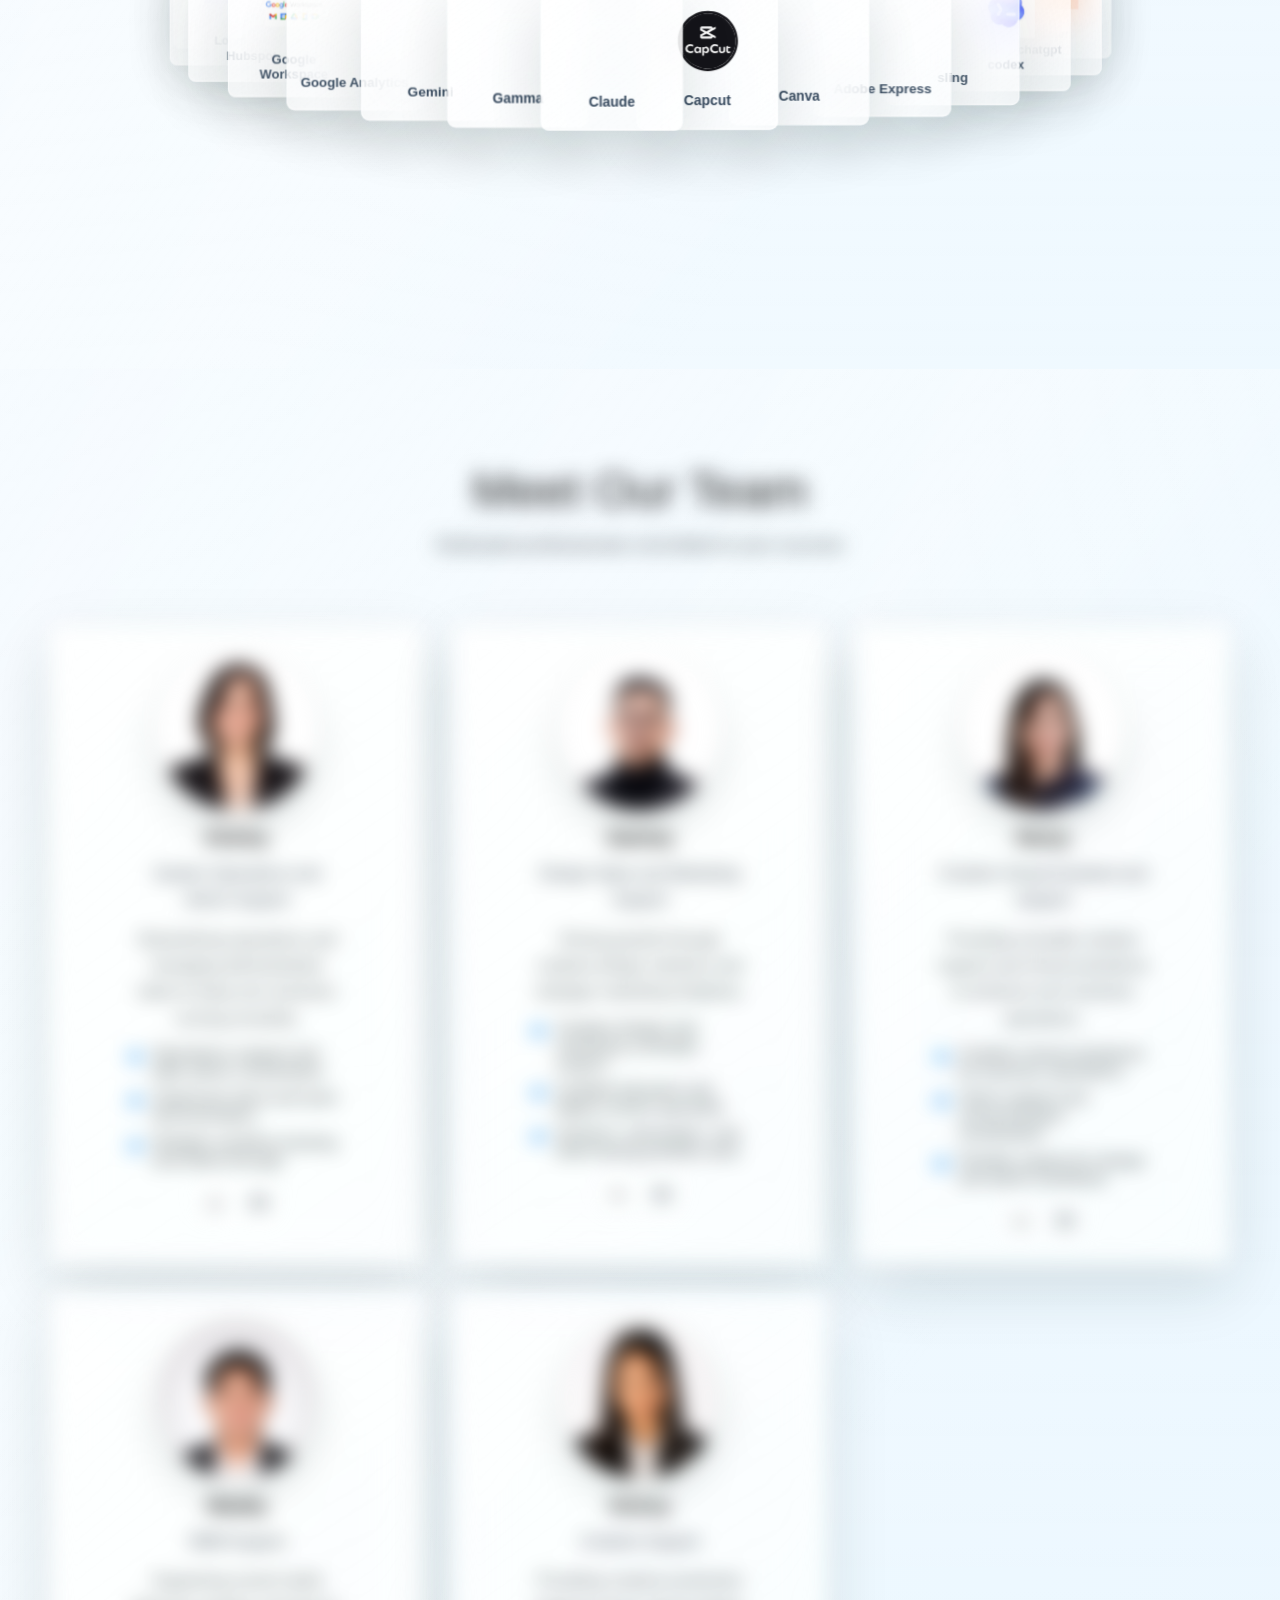
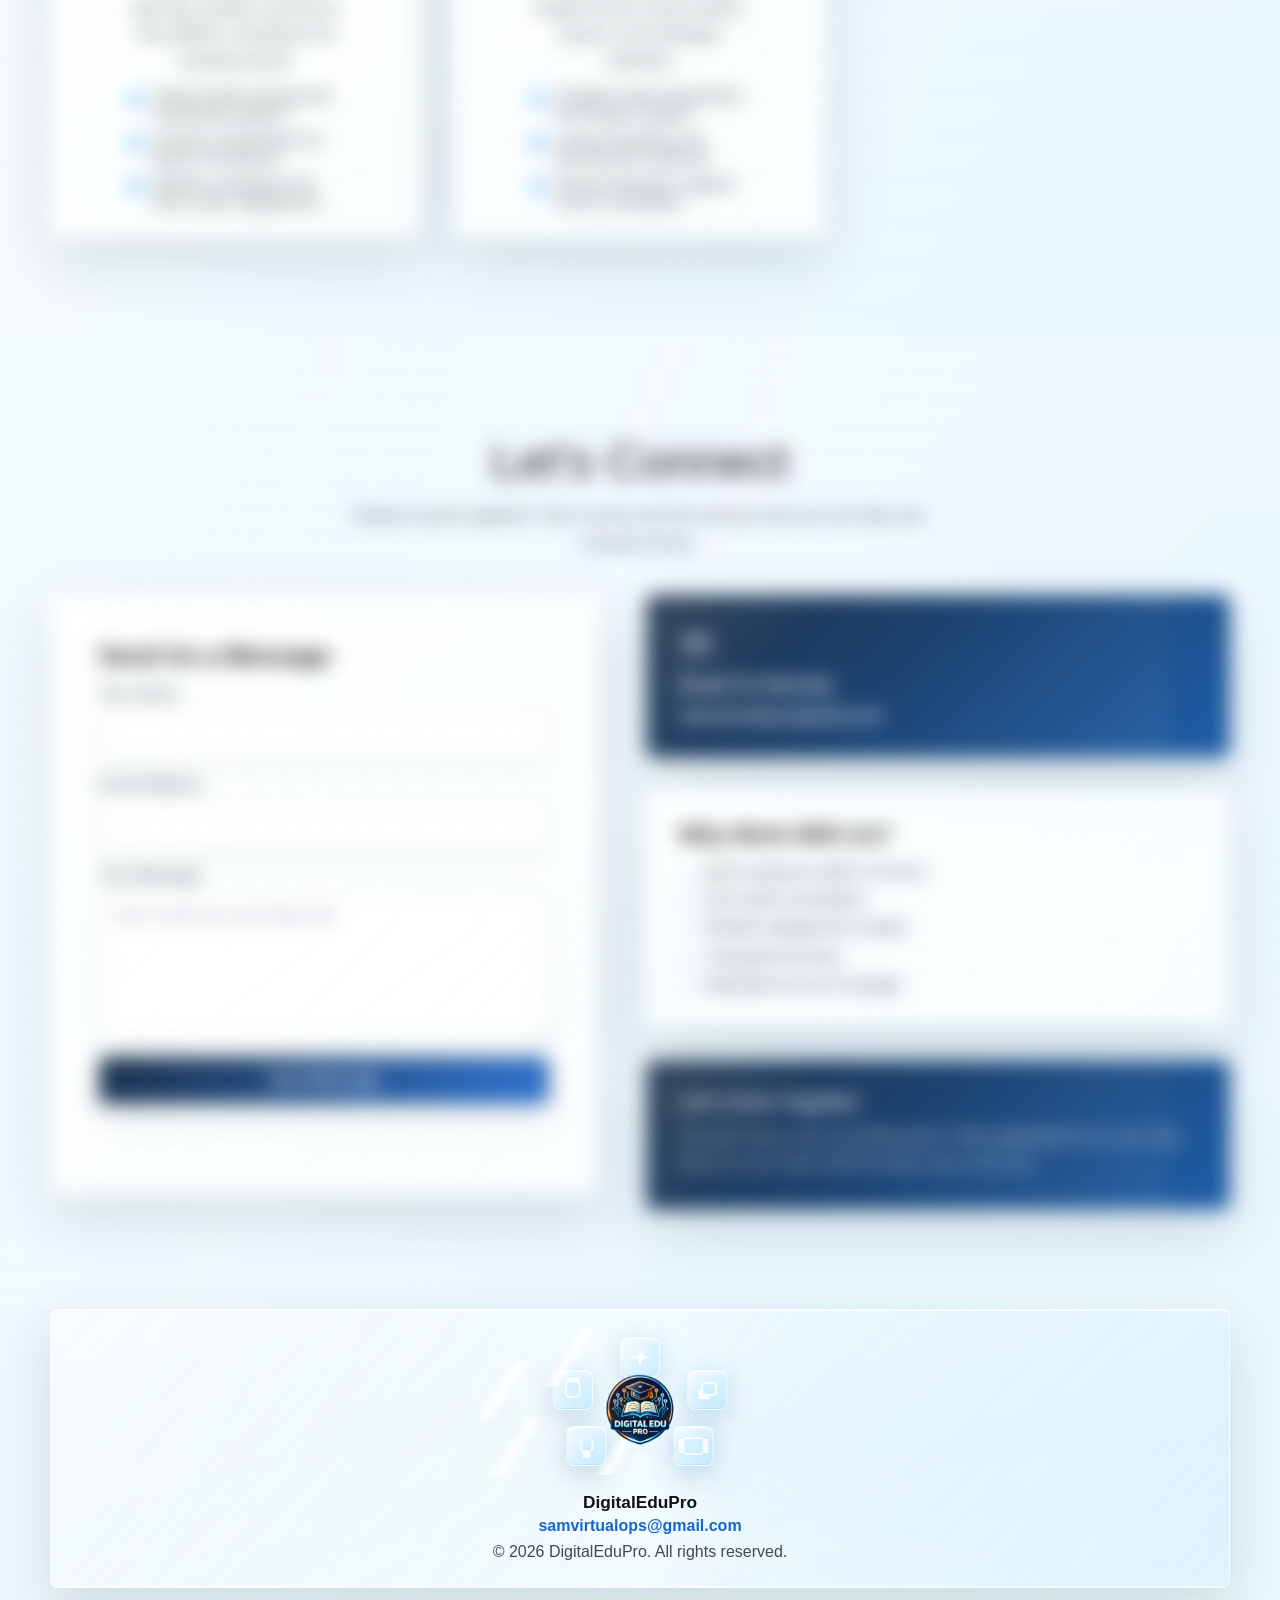
==== commit d22677aa: "Bust cache for Client Support gallery" ====
--- a/index.html
+++ b/index.html
@@ -8,8 +8,8 @@
       name="description"
       content="DigitalEduPro provides virtual operations, creative, marketing, automation, HR, and client support for growing businesses."
     />
-    <link rel="preload" href="styles.css?v=20260422-client-support-add" as="style" />
-    <link rel="stylesheet" href="styles.css?v=20260422-client-support-add" />
+    <link rel="preload" href="styles.css?v=20260424-client-support-fix" as="style" />
+    <link rel="stylesheet" href="styles.css?v=20260424-client-support-fix" />
   </head>
   <body>
     <a class="skip-link" href="#main">Skip to content</a>
@@ -266,7 +266,7 @@
       </div>
     </footer>
 
-    <script src="site-data.js?v=20260422-client-support-add"></script>
-    <script src="main.js?v=20260422-client-support-add"></script>
+    <script src="site-data.js?v=20260424-client-support-fix"></script>
+    <script src="main.js?v=20260424-client-support-fix"></script>
   </body>
 </html>
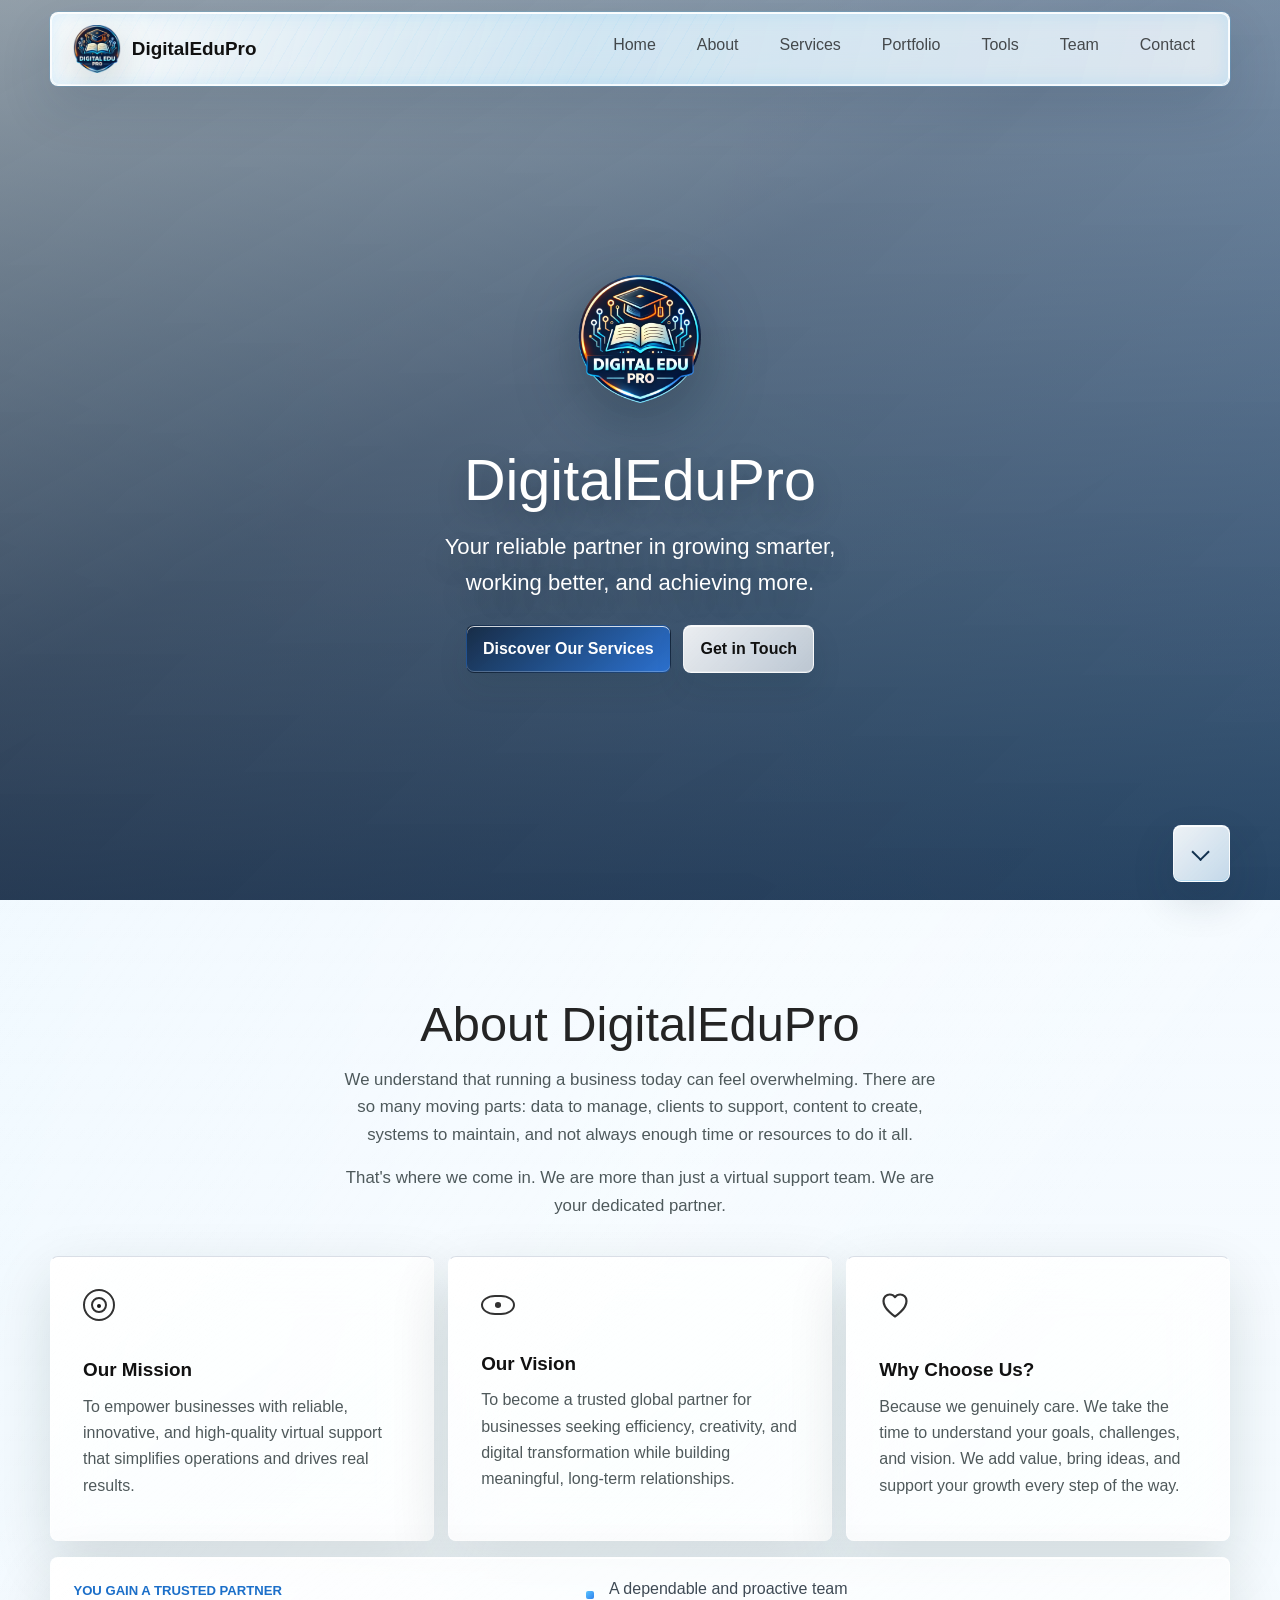
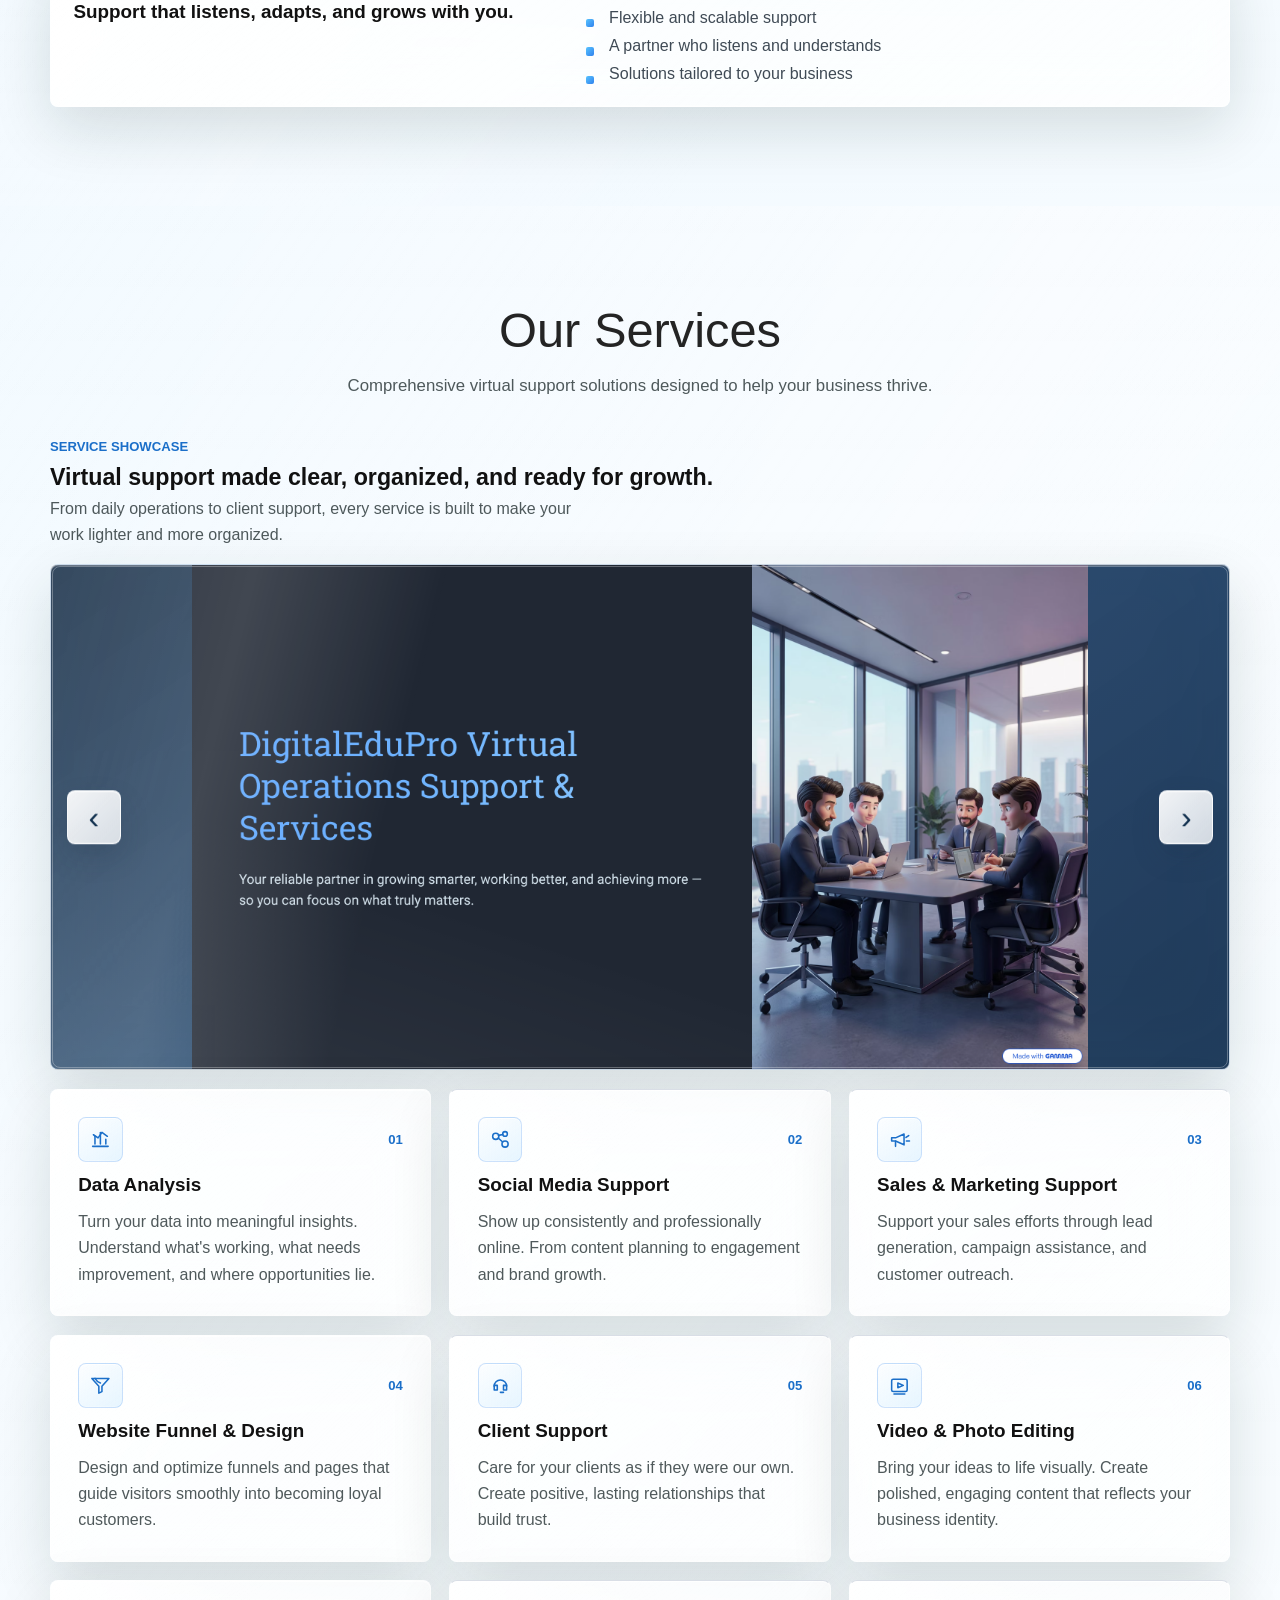
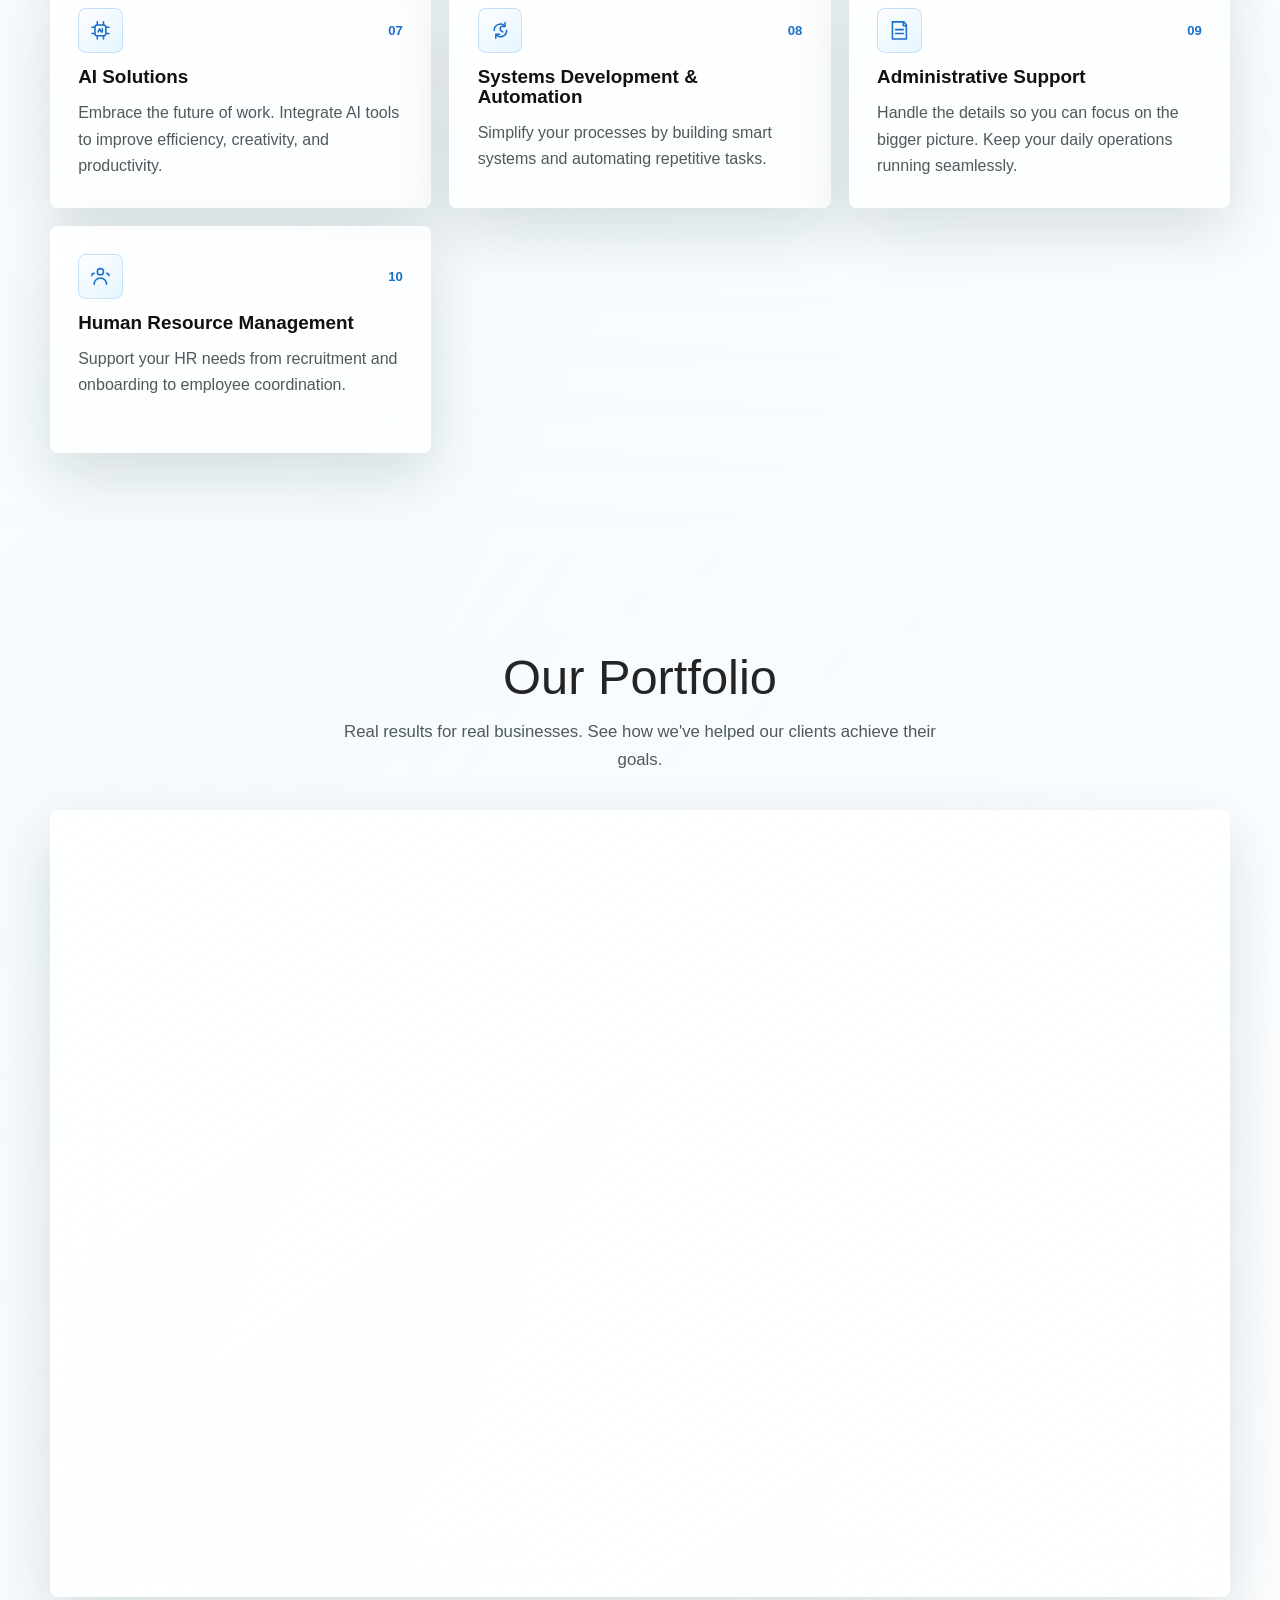
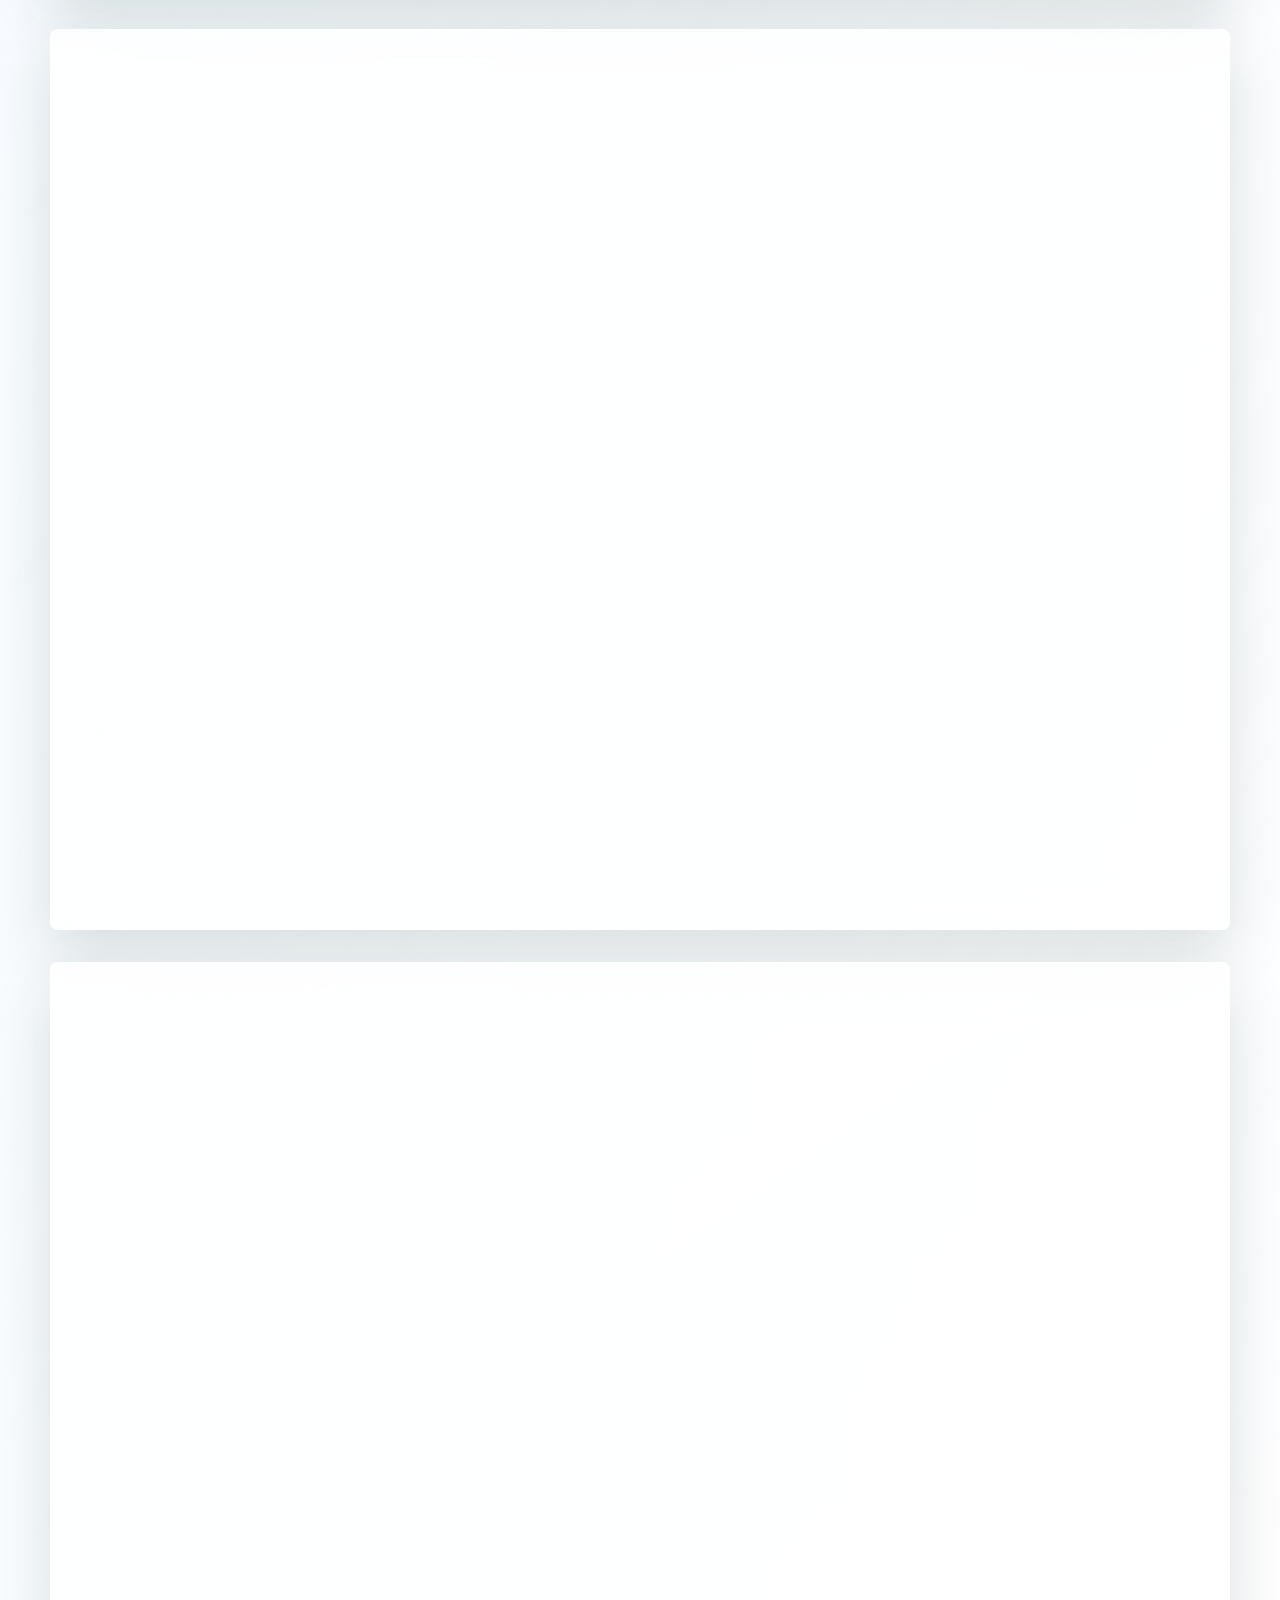
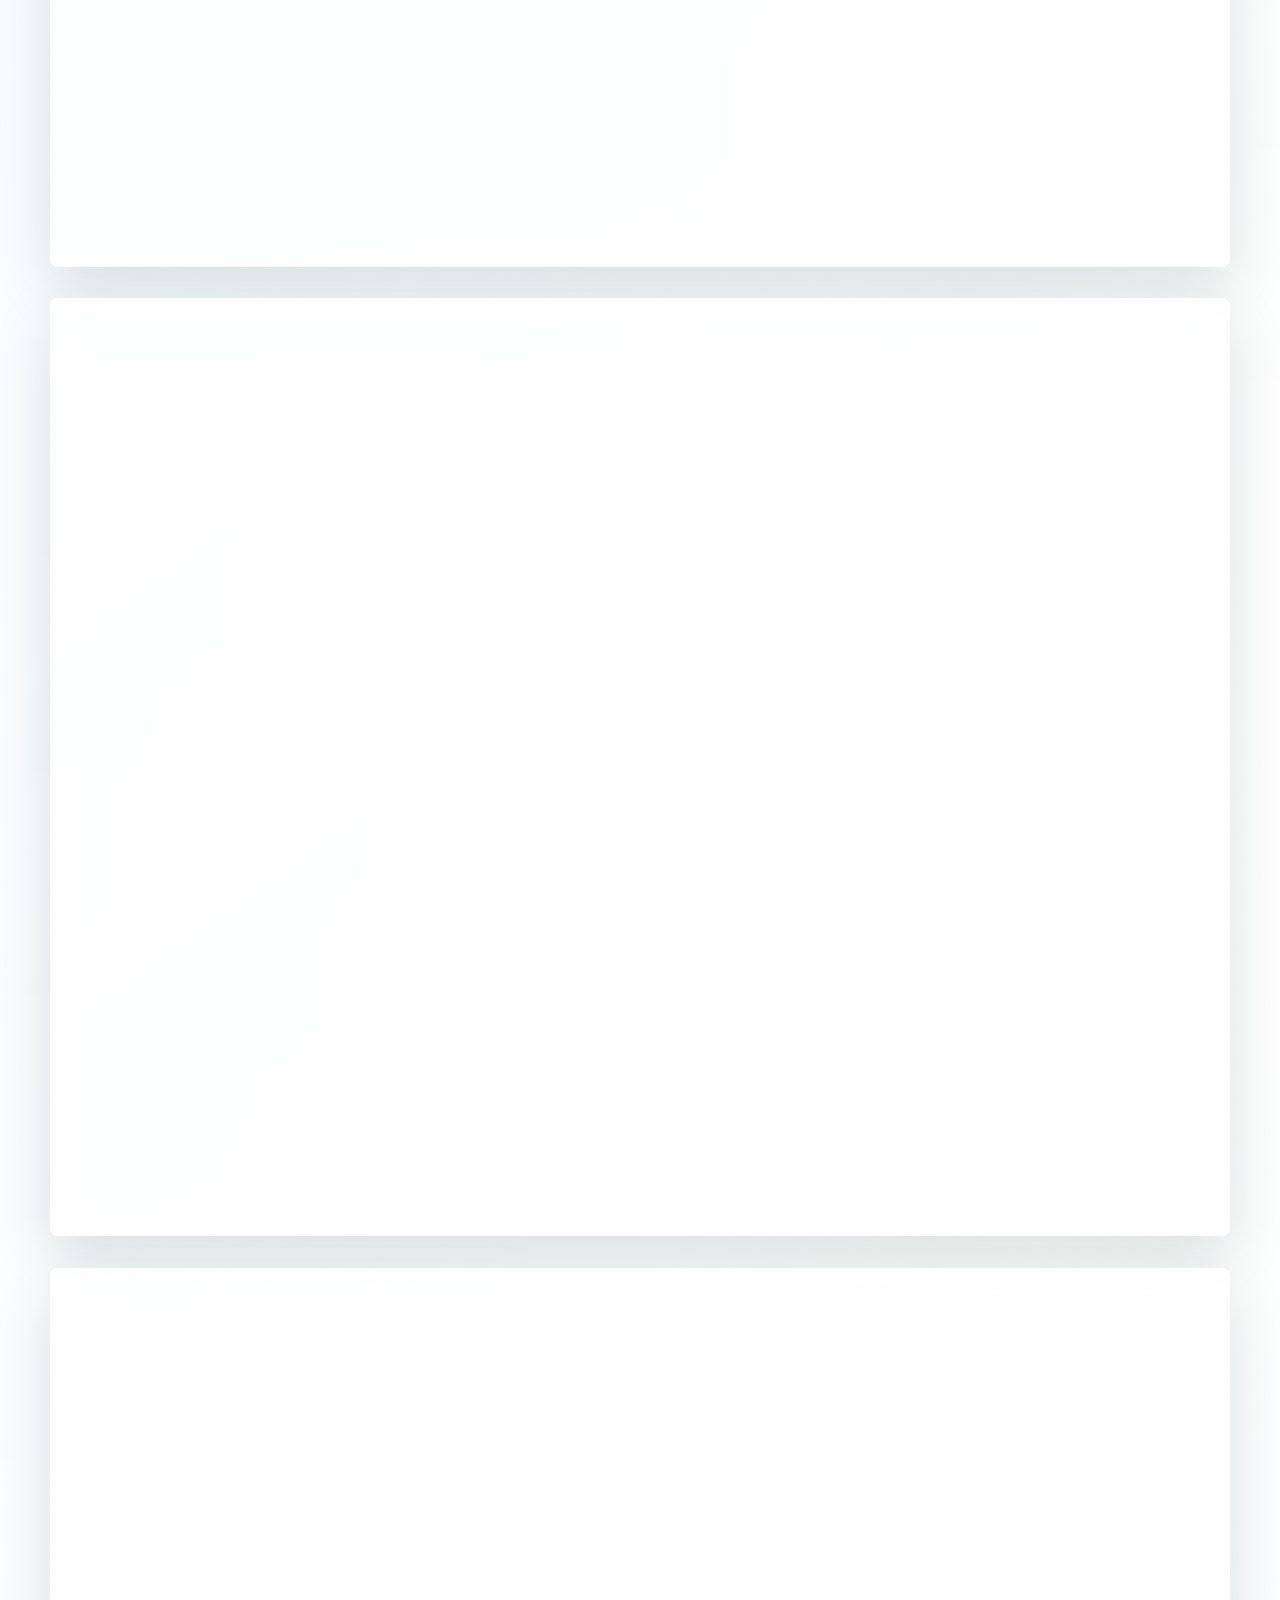
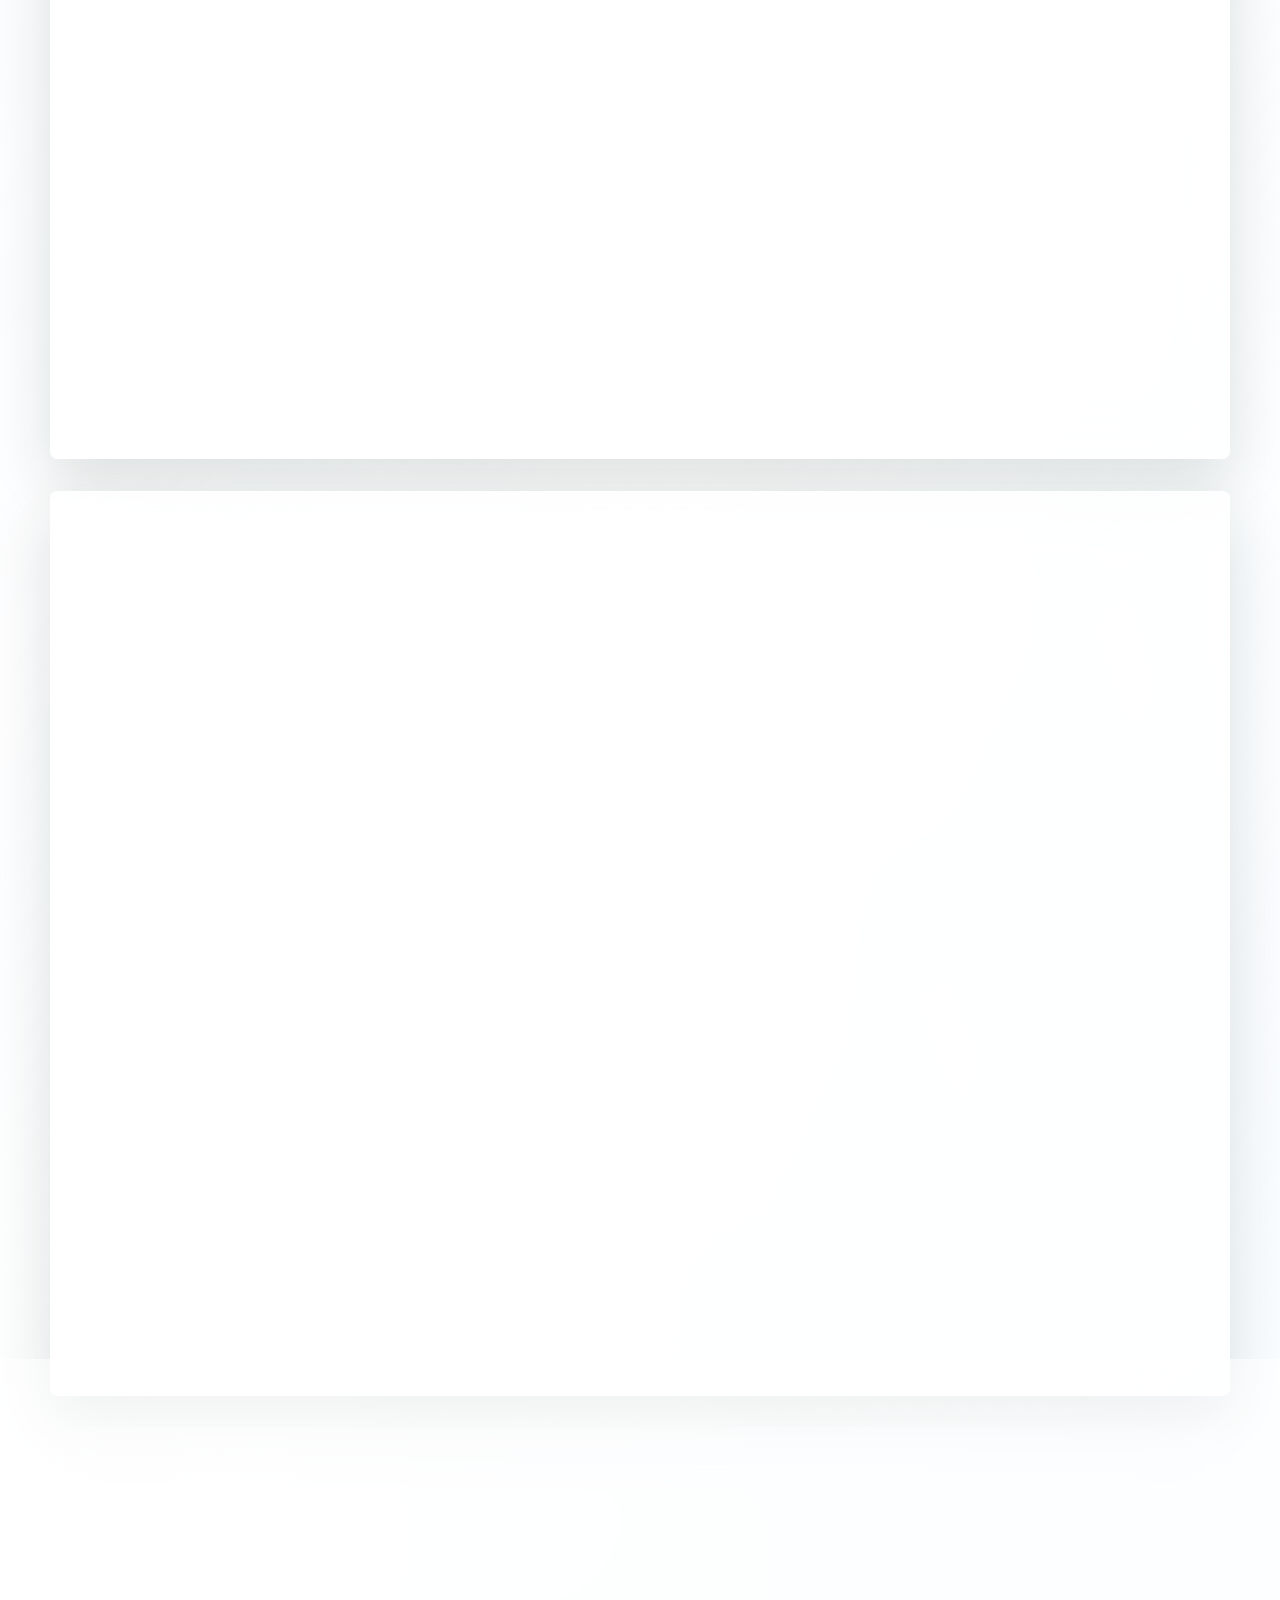
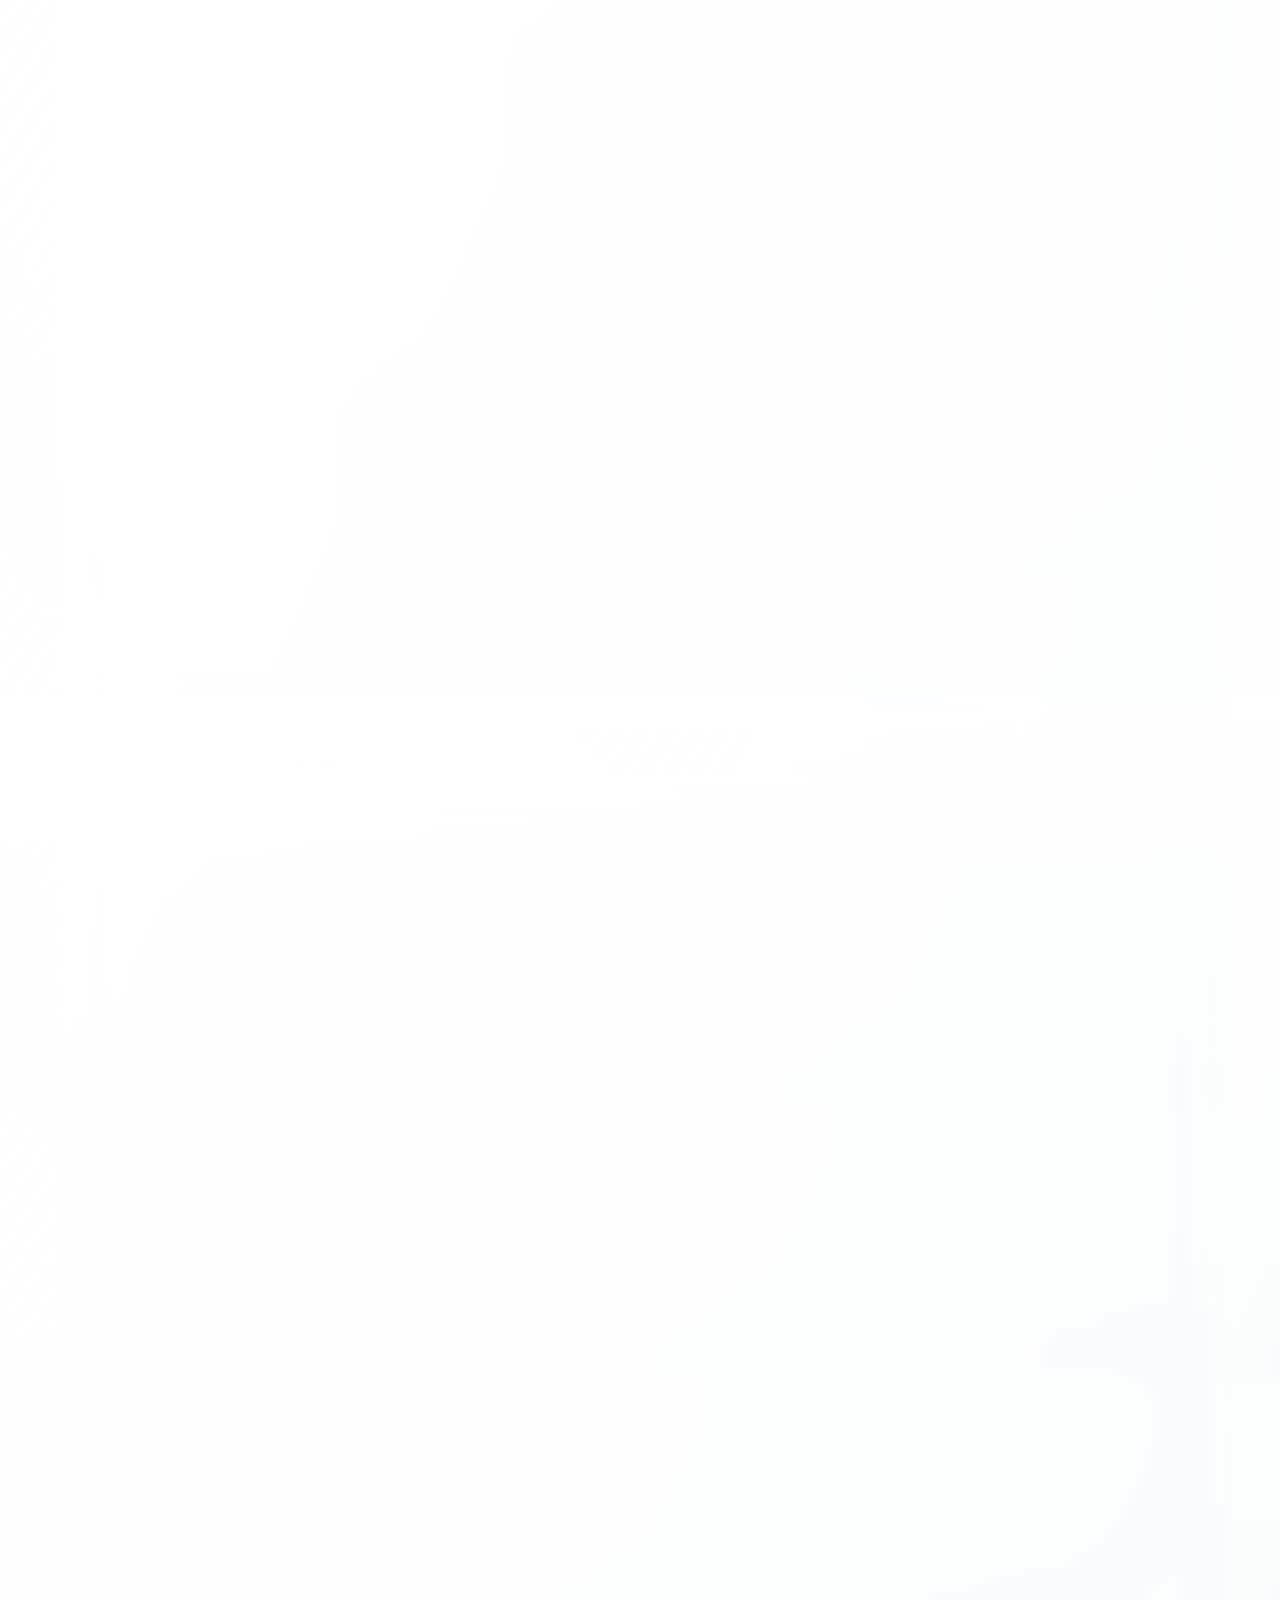
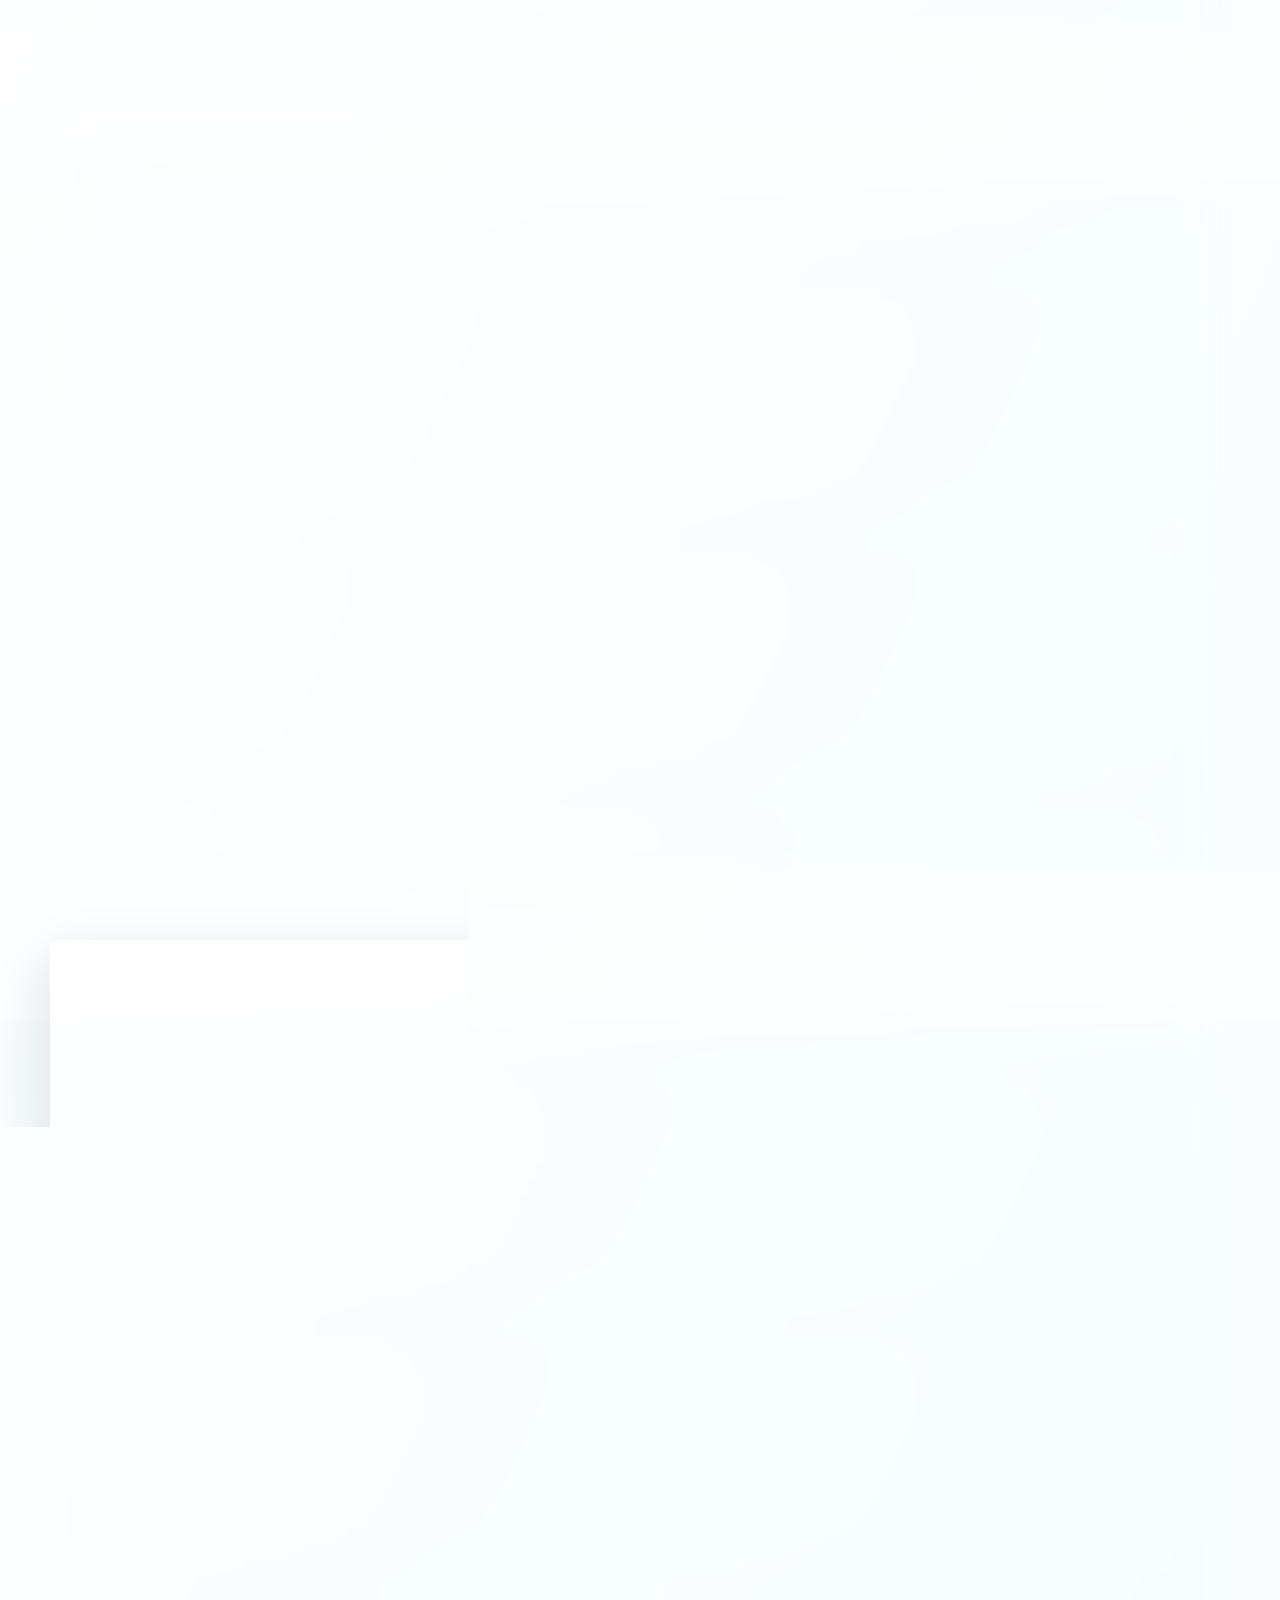
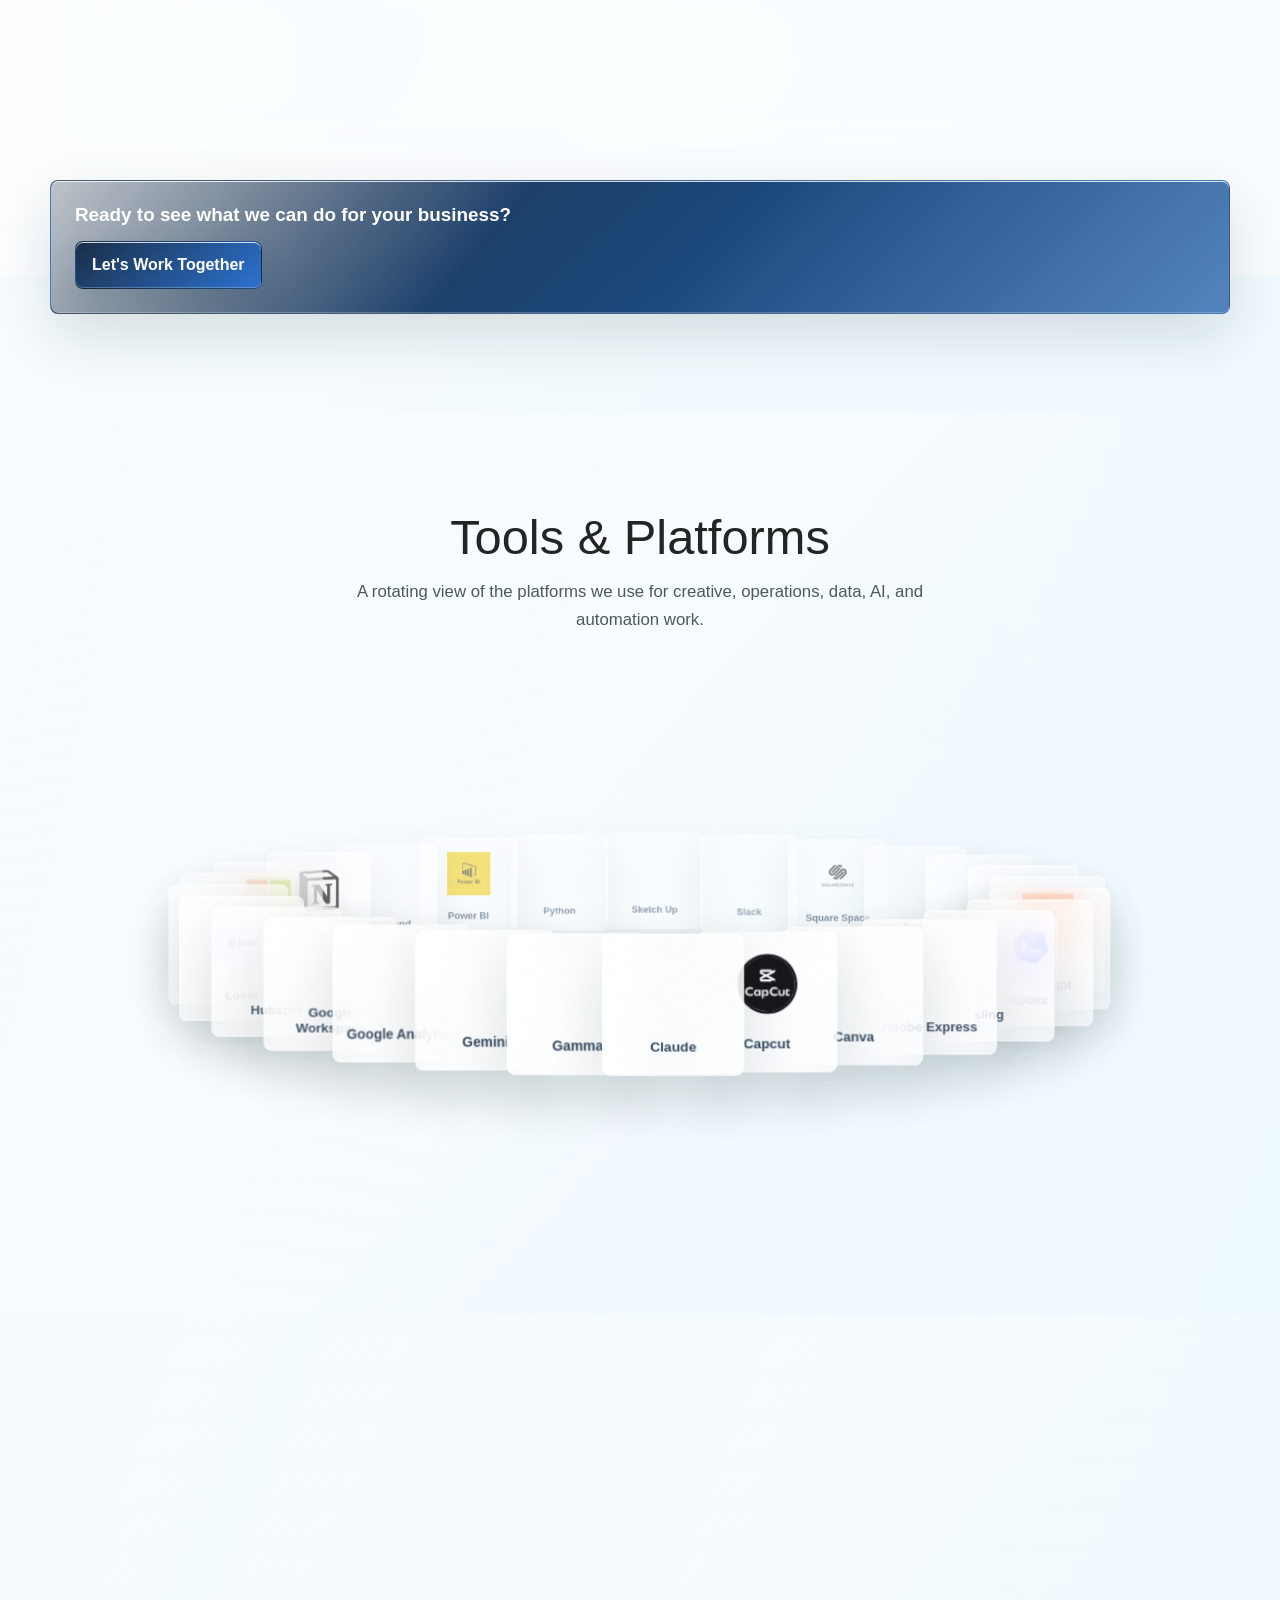
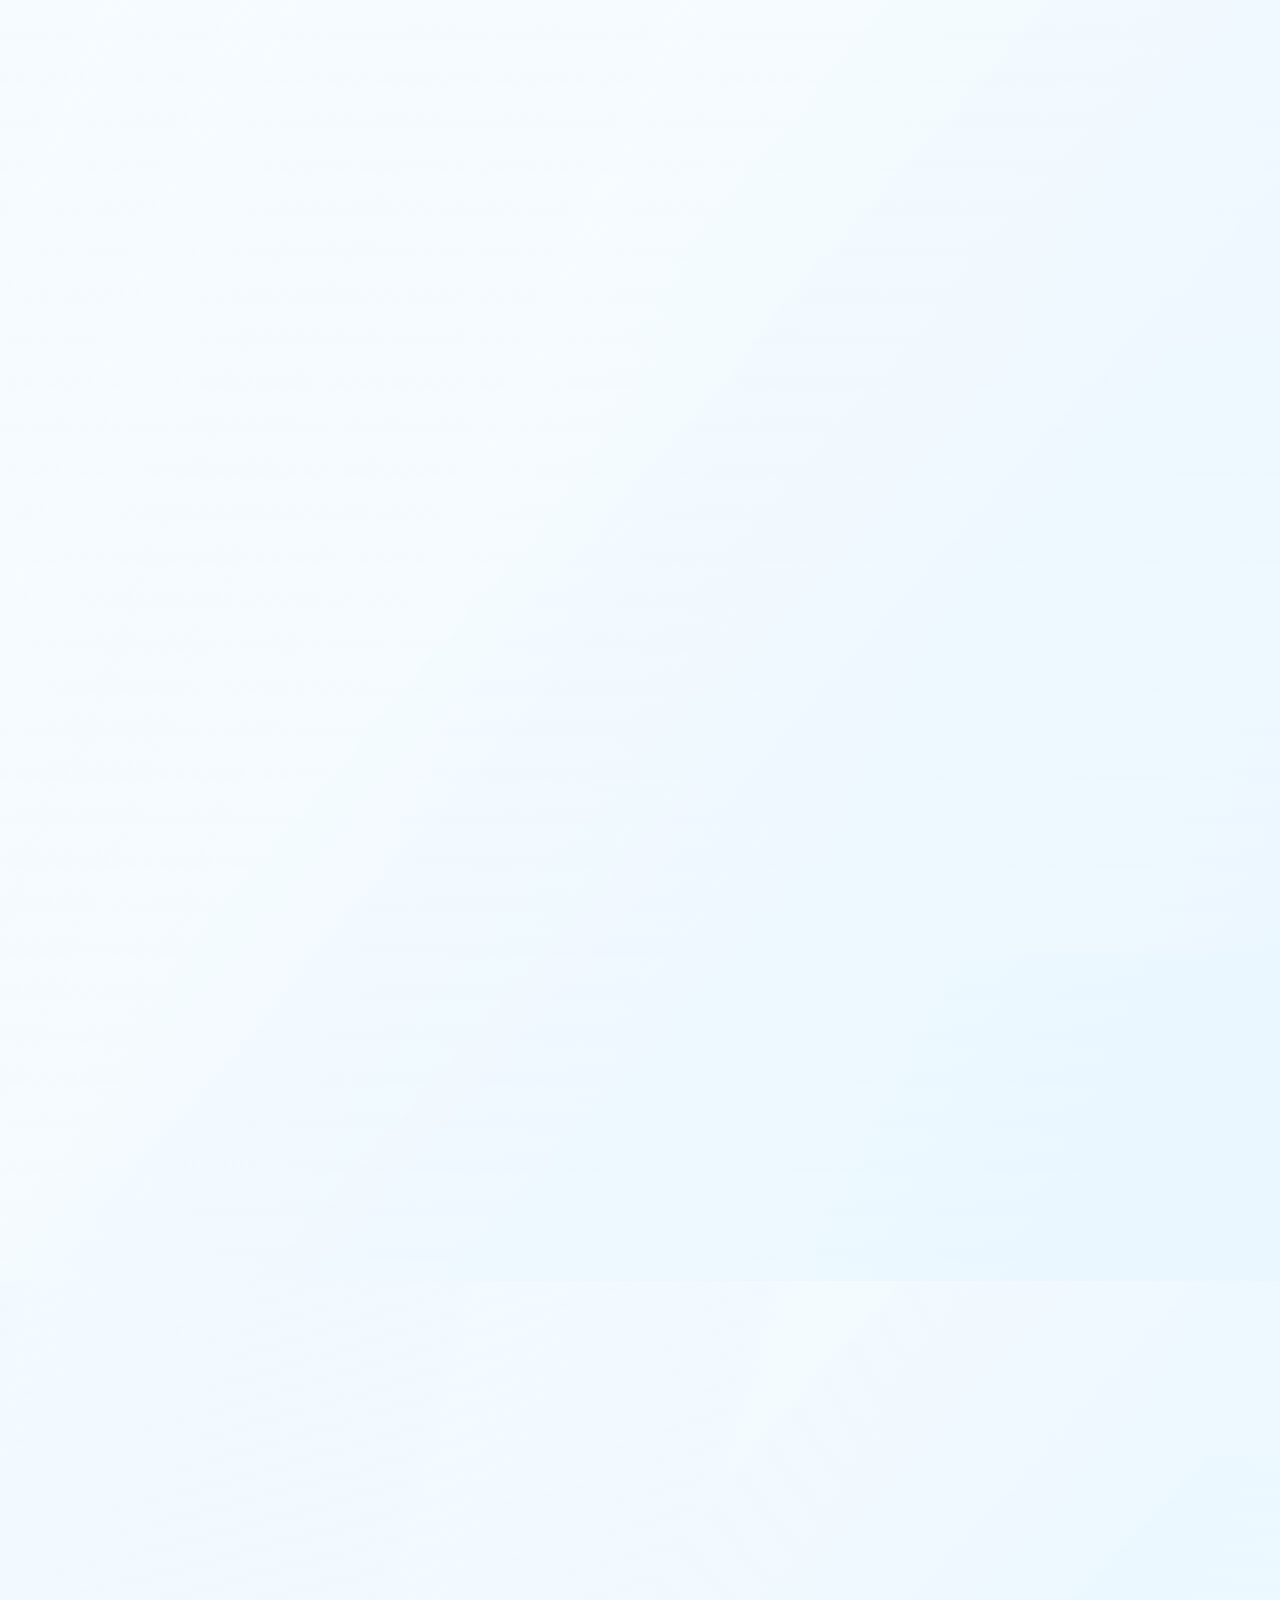
==== commit 36bce6eb: "Bust cache for portfolio thumbnail fix" ====
--- a/index.html
+++ b/index.html
@@ -8,8 +8,8 @@
       name="description"
       content="DigitalEduPro provides virtual operations, creative, marketing, automation, HR, and client support for growing businesses."
     />
-    <link rel="preload" href="styles.css?v=20260424-client-support-fix" as="style" />
-    <link rel="stylesheet" href="styles.css?v=20260424-client-support-fix" />
+    <link rel="preload" href="styles.css?v=20260424-portfolio-thumb-fix" as="style" />
+    <link rel="stylesheet" href="styles.css?v=20260424-portfolio-thumb-fix" />
   </head>
   <body>
     <a class="skip-link" href="#main">Skip to content</a>
@@ -266,7 +266,7 @@
       </div>
     </footer>
 
-    <script src="site-data.js?v=20260424-client-support-fix"></script>
-    <script src="main.js?v=20260424-client-support-fix"></script>
+    <script src="site-data.js?v=20260424-portfolio-thumb-fix"></script>
+    <script src="main.js?v=20260424-portfolio-thumb-fix"></script>
   </body>
 </html>
--- a/styles.css
+++ b/styles.css
@@ -2603,6 +2603,7 @@
   bottom: 1rem;
   left: 1rem;
   z-index: 2;
+  max-width: min(calc(100% - 2rem), 48rem);
   padding: 1rem;
   border: 1px solid var(--glass-line);
   border-radius: 8px;
@@ -2612,6 +2613,7 @@
   box-shadow: var(--glass-shadow), var(--glass-inner);
   display: grid;
   gap: 0.25rem;
+  pointer-events: none;
   backdrop-filter: blur(22px) saturate(155%);
   -webkit-backdrop-filter: blur(22px) saturate(155%);
 }
@@ -2623,6 +2625,13 @@
 .portfolio-carousel-meta {
   color: #1b6fc9;
   font-weight: 700;
+}
+
+.portfolio-carousel-description {
+  margin: 0;
+  color: rgba(24, 45, 70, 0.9);
+  font-size: 0.95rem;
+  line-height: 1.5;
 }
 
 .portfolio-carousel-thumbs {
@@ -2635,7 +2644,7 @@
 
 .portfolio-carousel-thumb {
   flex: 0 0 9.5rem;
-  min-height: 8rem;
+  min-height: 11rem;
   padding: 0.45rem;
   border: 1px solid var(--glass-line);
   border-radius: 8px;
@@ -2650,6 +2659,7 @@
   text-align: left;
   cursor: pointer;
   scroll-snap-align: start;
+  contain: content;
 }
 
 .portfolio-carousel-thumb img,
@@ -2668,9 +2678,20 @@
   font-weight: 700;
 }
 
-.portfolio-carousel-thumb small {
+.portfolio-carousel-thumb-title {
+  display: block;
   font-weight: 700;
   line-height: 1.25;
+}
+
+.portfolio-carousel-thumb-copy {
+  display: -webkit-box;
+  overflow: hidden;
+  color: rgba(24, 45, 70, 0.72);
+  font-size: 0.72rem;
+  line-height: 1.35;
+  -webkit-box-orient: vertical;
+  -webkit-line-clamp: 2;
 }
 
 .portfolio-carousel-thumb.is-active,
@@ -2704,6 +2725,8 @@
   gap: 1rem;
   backdrop-filter: blur(22px) saturate(155%);
   -webkit-backdrop-filter: blur(22px) saturate(155%);
+  content-visibility: auto;
+  contain-intrinsic-size: 920px;
 }
 
 .portfolio-category-header {
@@ -2993,7 +3016,7 @@
 }
 
 .portfolio-carousel-panel {
-  display: none;
+  display: grid;
 }
 
 .portfolio-media-frame img,
@@ -3018,6 +3041,17 @@
   border-radius: 6px;
   display: grid;
   place-items: center;
+}
+
+.media-thumb-fallback {
+  padding: 0.75rem;
+  color: rgba(255, 255, 255, 0.94);
+  font-size: 0.74rem;
+  font-weight: 800;
+  line-height: 1.2;
+  letter-spacing: 0.04em;
+  text-align: center;
+  text-transform: uppercase;
 }
 
 .tools-section {
--- a/styles.css
+++ b/styles.css
@@ -2603,6 +2603,7 @@
   bottom: 1rem;
   left: 1rem;
   z-index: 2;
+  max-width: min(calc(100% - 2rem), 48rem);
   padding: 1rem;
   border: 1px solid var(--glass-line);
   border-radius: 8px;
@@ -2612,6 +2613,7 @@
   box-shadow: var(--glass-shadow), var(--glass-inner);
   display: grid;
   gap: 0.25rem;
+  pointer-events: none;
   backdrop-filter: blur(22px) saturate(155%);
   -webkit-backdrop-filter: blur(22px) saturate(155%);
 }
@@ -2623,6 +2625,13 @@
 .portfolio-carousel-meta {
   color: #1b6fc9;
   font-weight: 700;
+}
+
+.portfolio-carousel-description {
+  margin: 0;
+  color: rgba(24, 45, 70, 0.9);
+  font-size: 0.95rem;
+  line-height: 1.5;
 }
 
 .portfolio-carousel-thumbs {
@@ -2635,7 +2644,7 @@
 
 .portfolio-carousel-thumb {
   flex: 0 0 9.5rem;
-  min-height: 8rem;
+  min-height: 11rem;
   padding: 0.45rem;
   border: 1px solid var(--glass-line);
   border-radius: 8px;
@@ -2650,6 +2659,7 @@
   text-align: left;
   cursor: pointer;
   scroll-snap-align: start;
+  contain: content;
 }
 
 .portfolio-carousel-thumb img,
@@ -2668,9 +2678,20 @@
   font-weight: 700;
 }
 
-.portfolio-carousel-thumb small {
+.portfolio-carousel-thumb-title {
+  display: block;
   font-weight: 700;
   line-height: 1.25;
+}
+
+.portfolio-carousel-thumb-copy {
+  display: -webkit-box;
+  overflow: hidden;
+  color: rgba(24, 45, 70, 0.72);
+  font-size: 0.72rem;
+  line-height: 1.35;
+  -webkit-box-orient: vertical;
+  -webkit-line-clamp: 2;
 }
 
 .portfolio-carousel-thumb.is-active,
@@ -2704,6 +2725,8 @@
   gap: 1rem;
   backdrop-filter: blur(22px) saturate(155%);
   -webkit-backdrop-filter: blur(22px) saturate(155%);
+  content-visibility: auto;
+  contain-intrinsic-size: 920px;
 }
 
 .portfolio-category-header {
@@ -2993,7 +3016,7 @@
 }
 
 .portfolio-carousel-panel {
-  display: none;
+  display: grid;
 }
 
 .portfolio-media-frame img,
@@ -3018,6 +3041,17 @@
   border-radius: 6px;
   display: grid;
   place-items: center;
+}
+
+.media-thumb-fallback {
+  padding: 0.75rem;
+  color: rgba(255, 255, 255, 0.94);
+  font-size: 0.74rem;
+  font-weight: 800;
+  line-height: 1.2;
+  letter-spacing: 0.04em;
+  text-align: center;
+  text-transform: uppercase;
 }
 
 .tools-section {
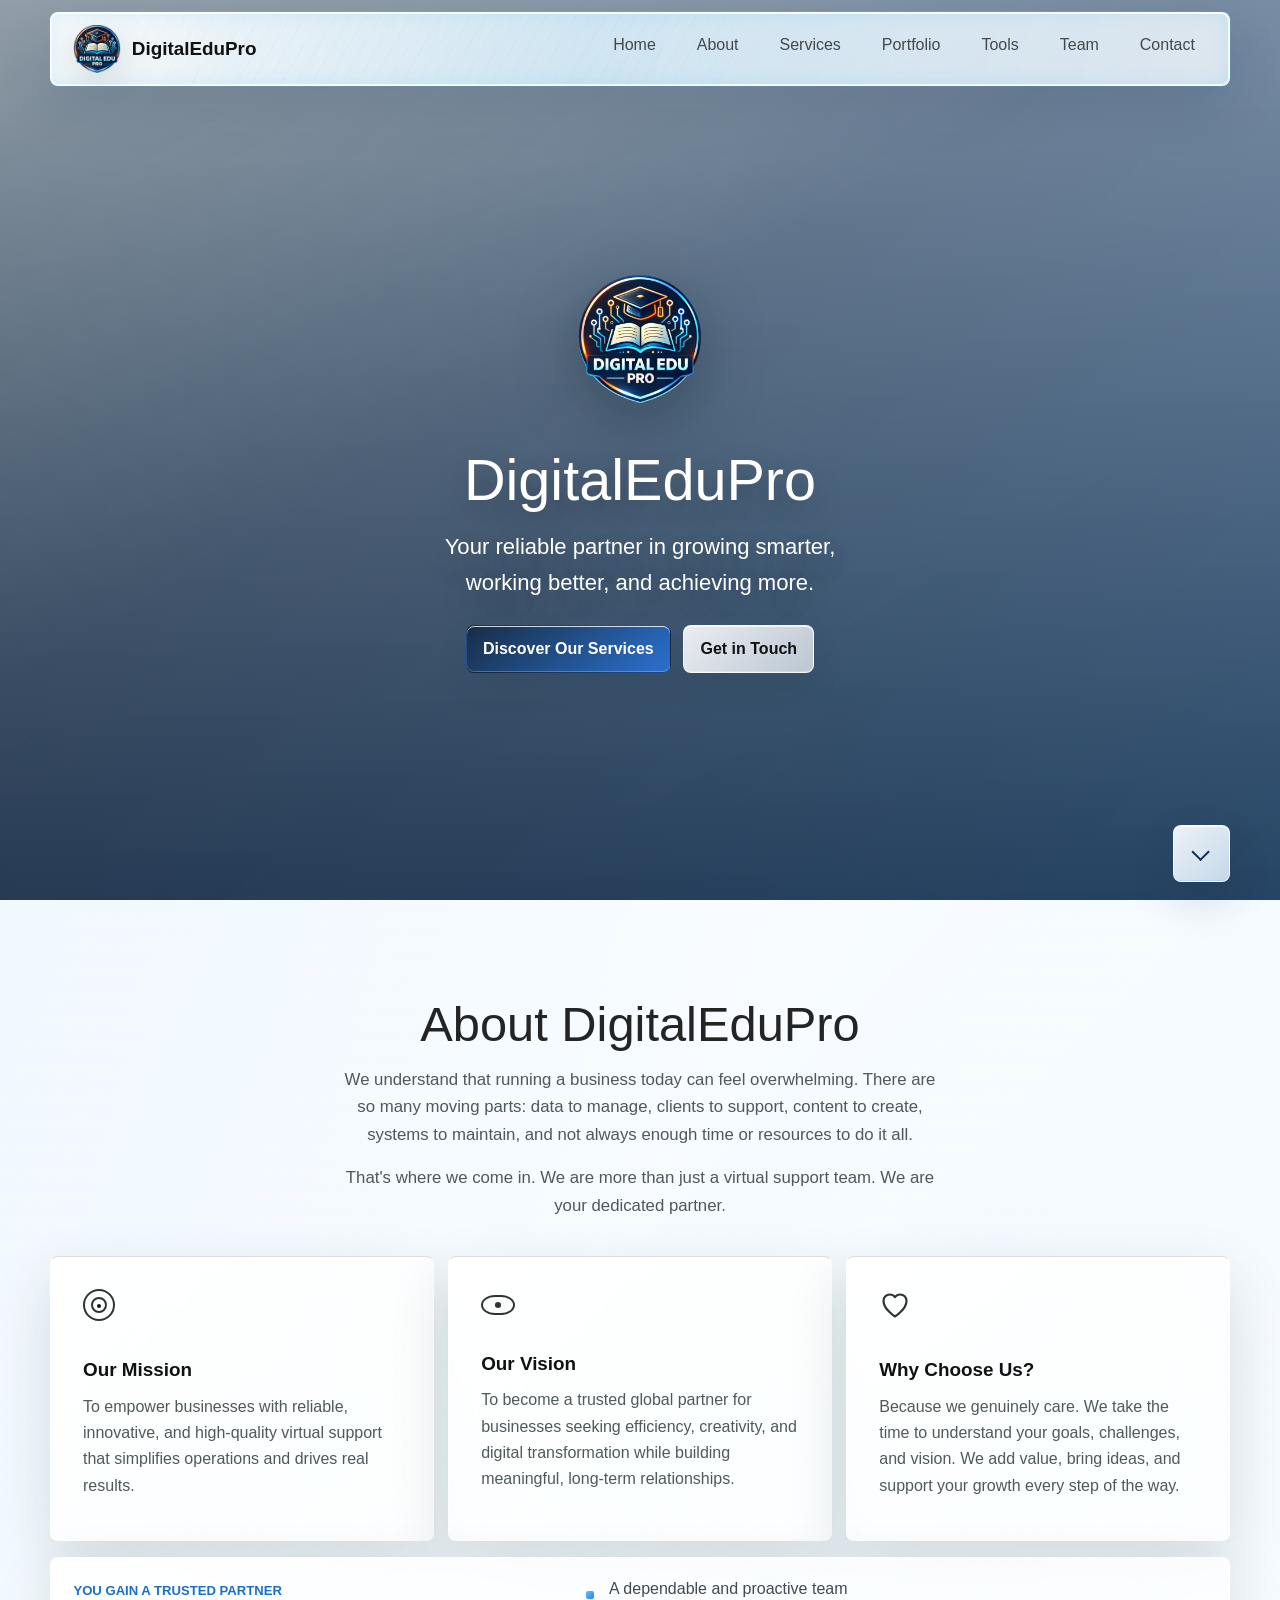
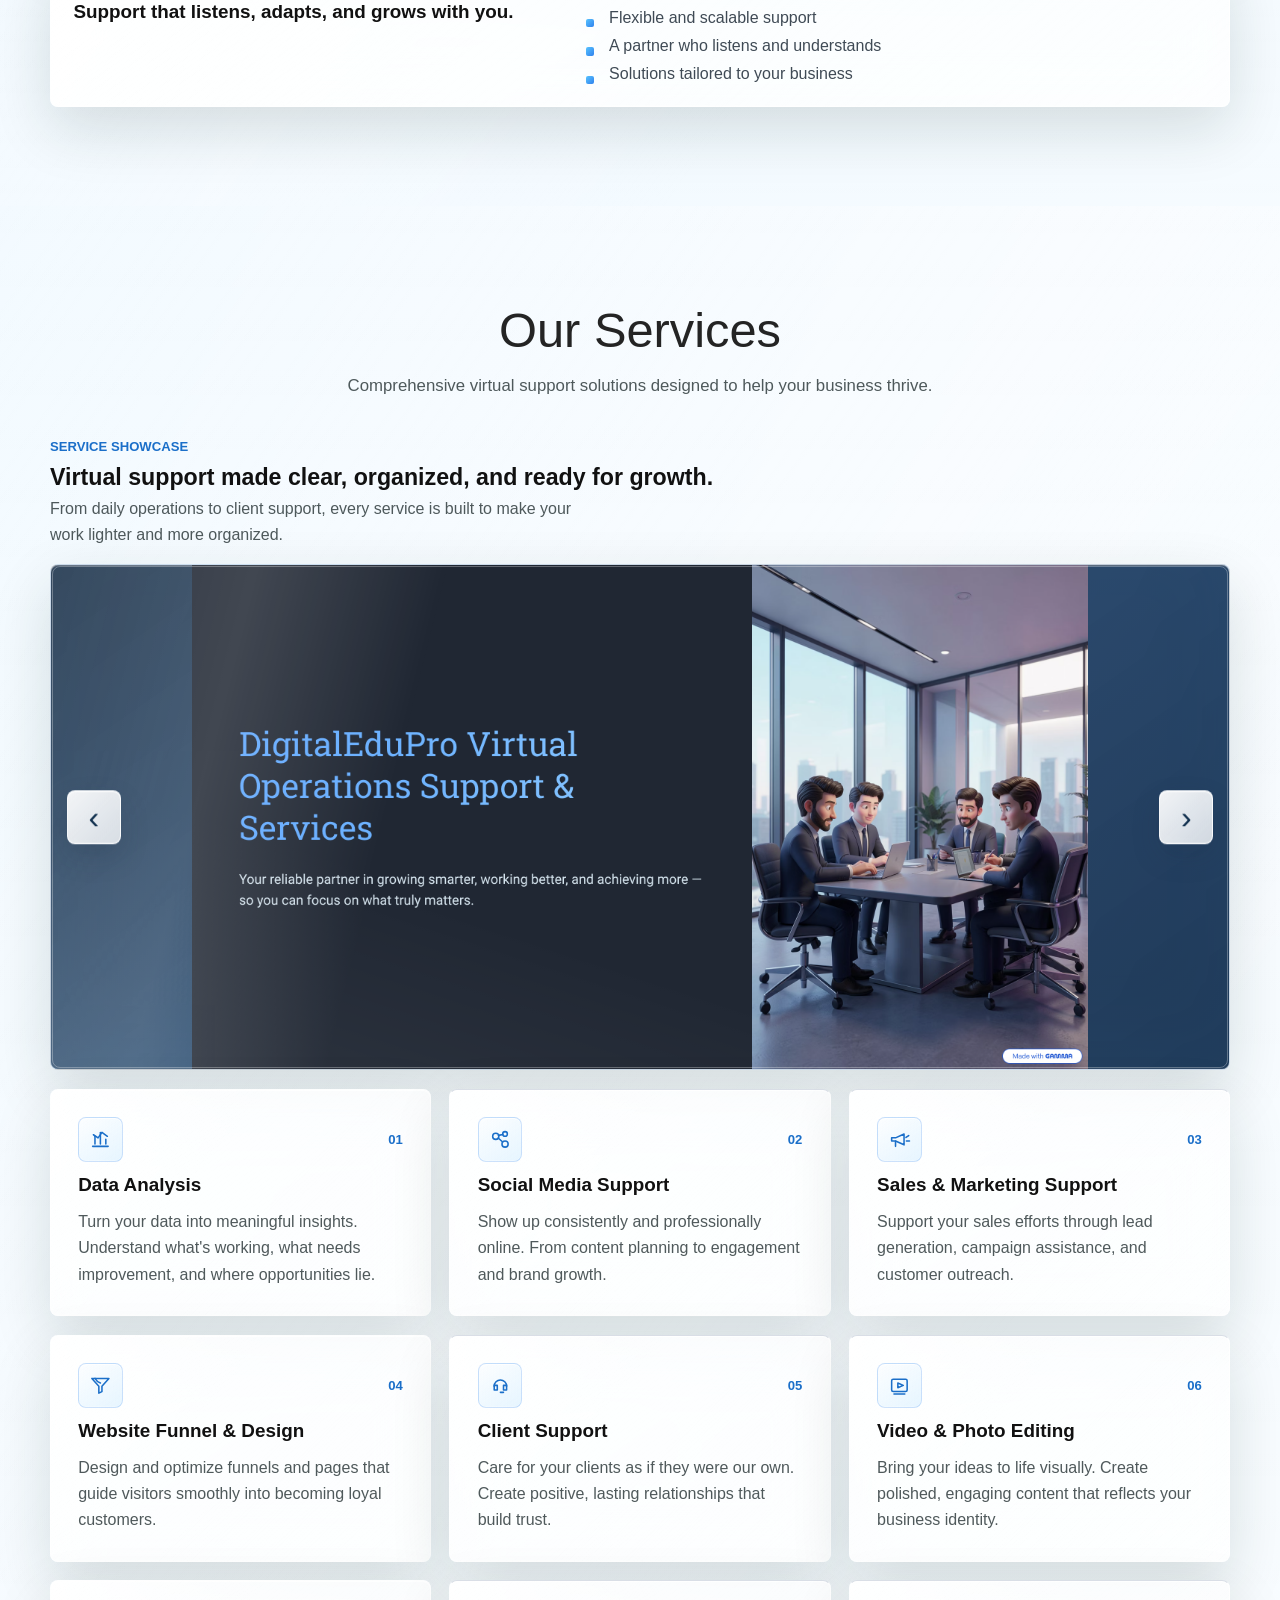
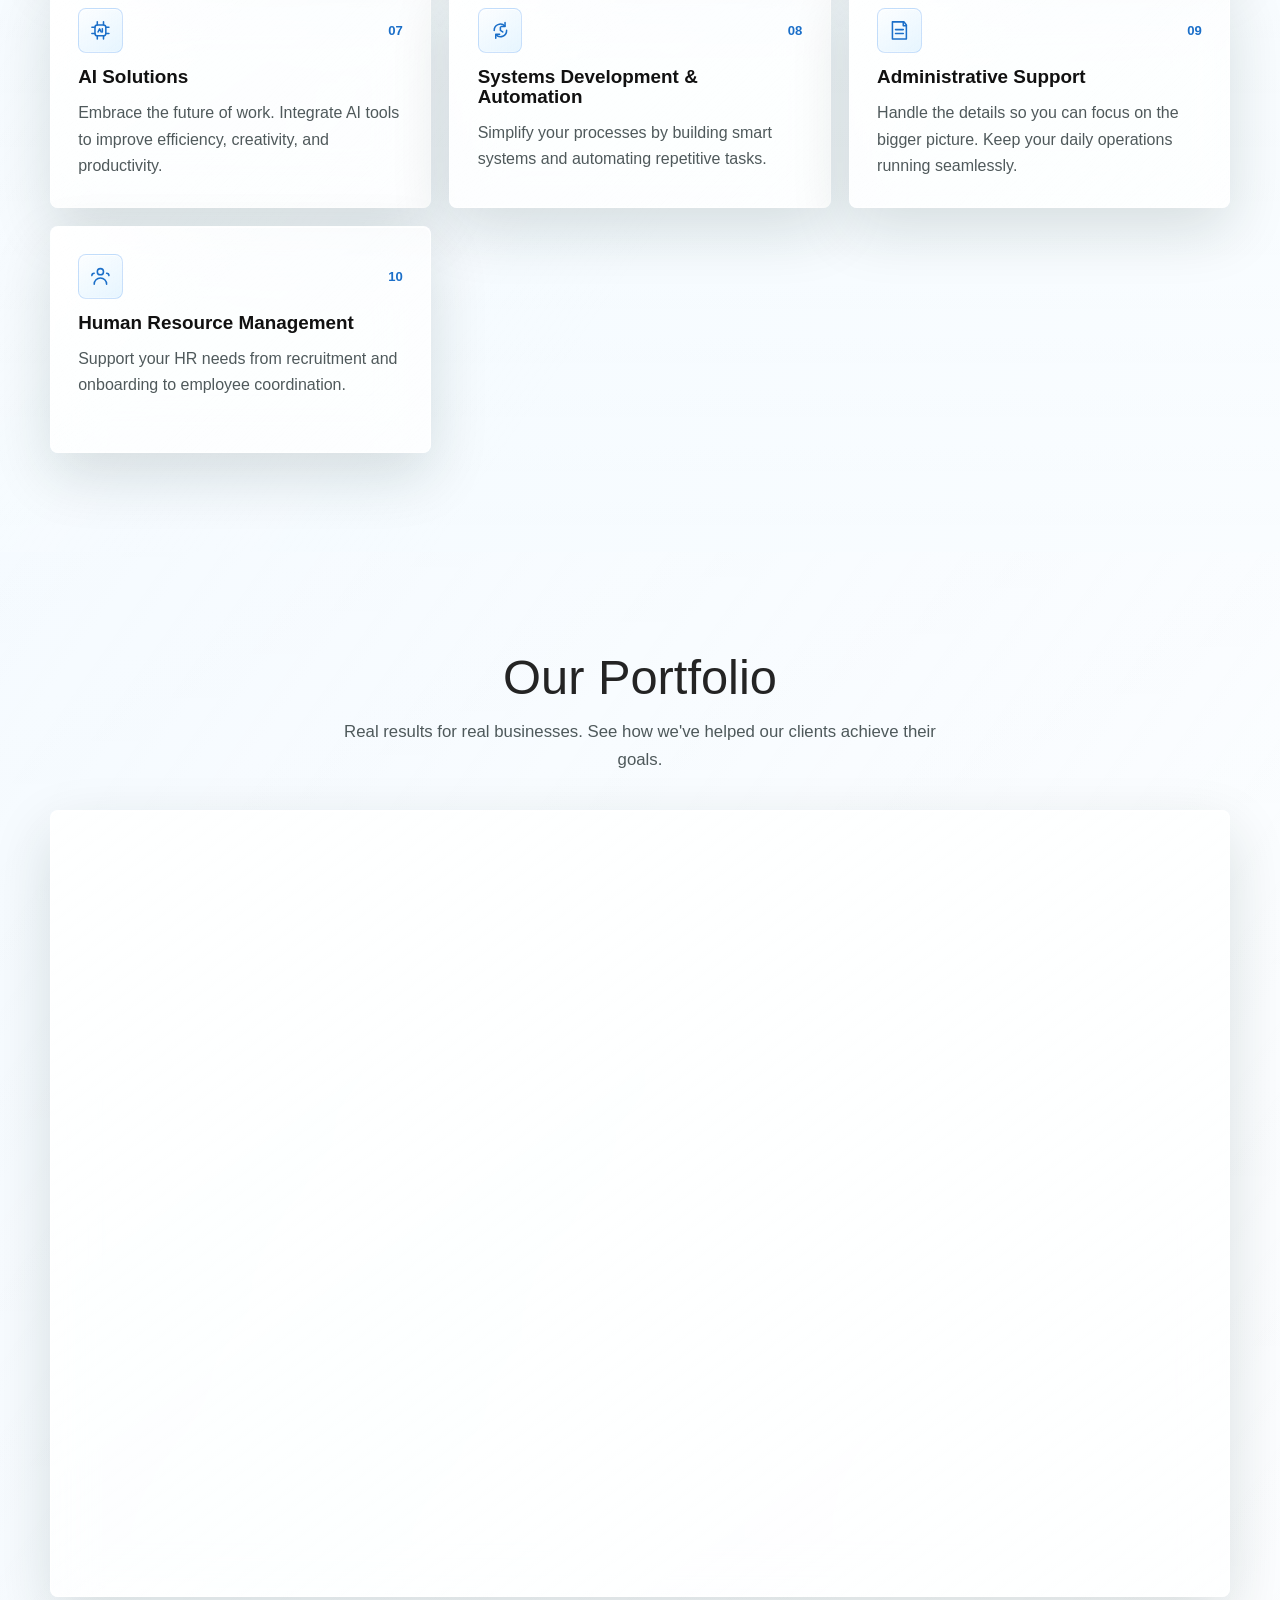
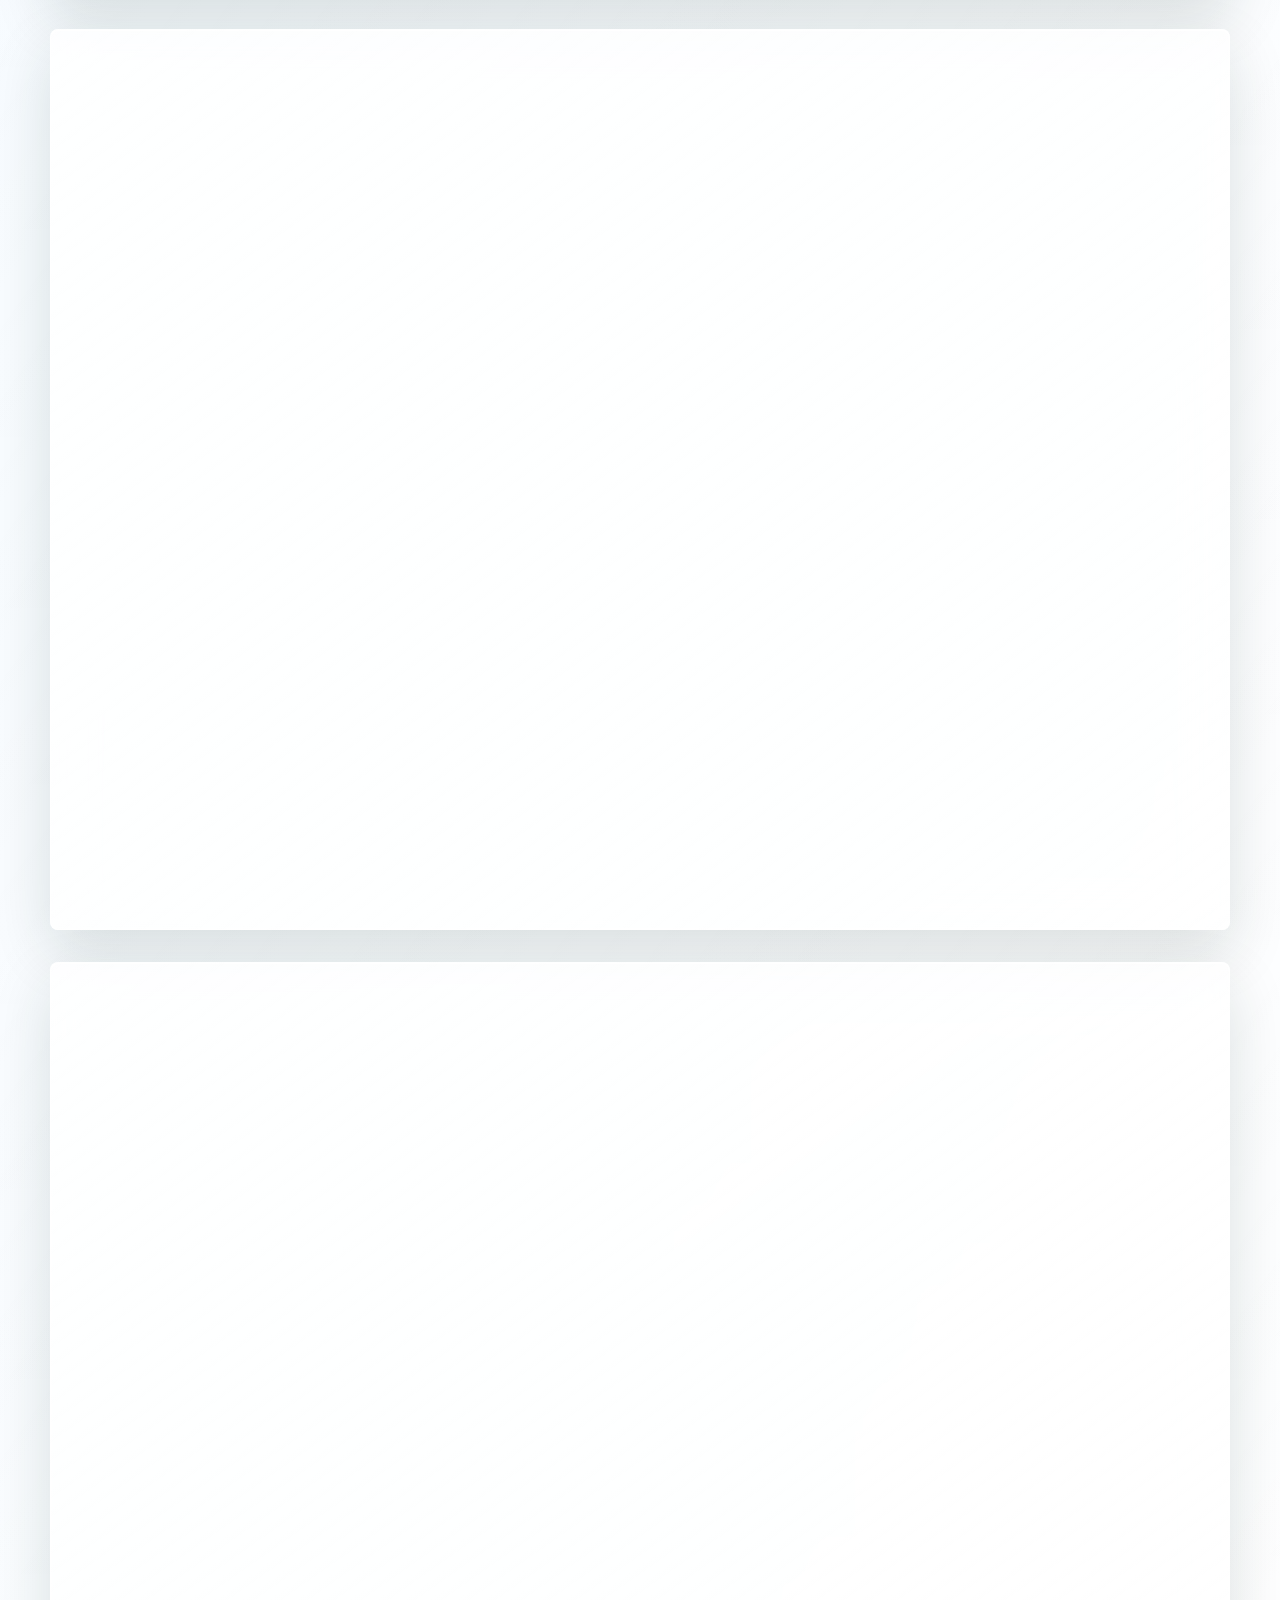
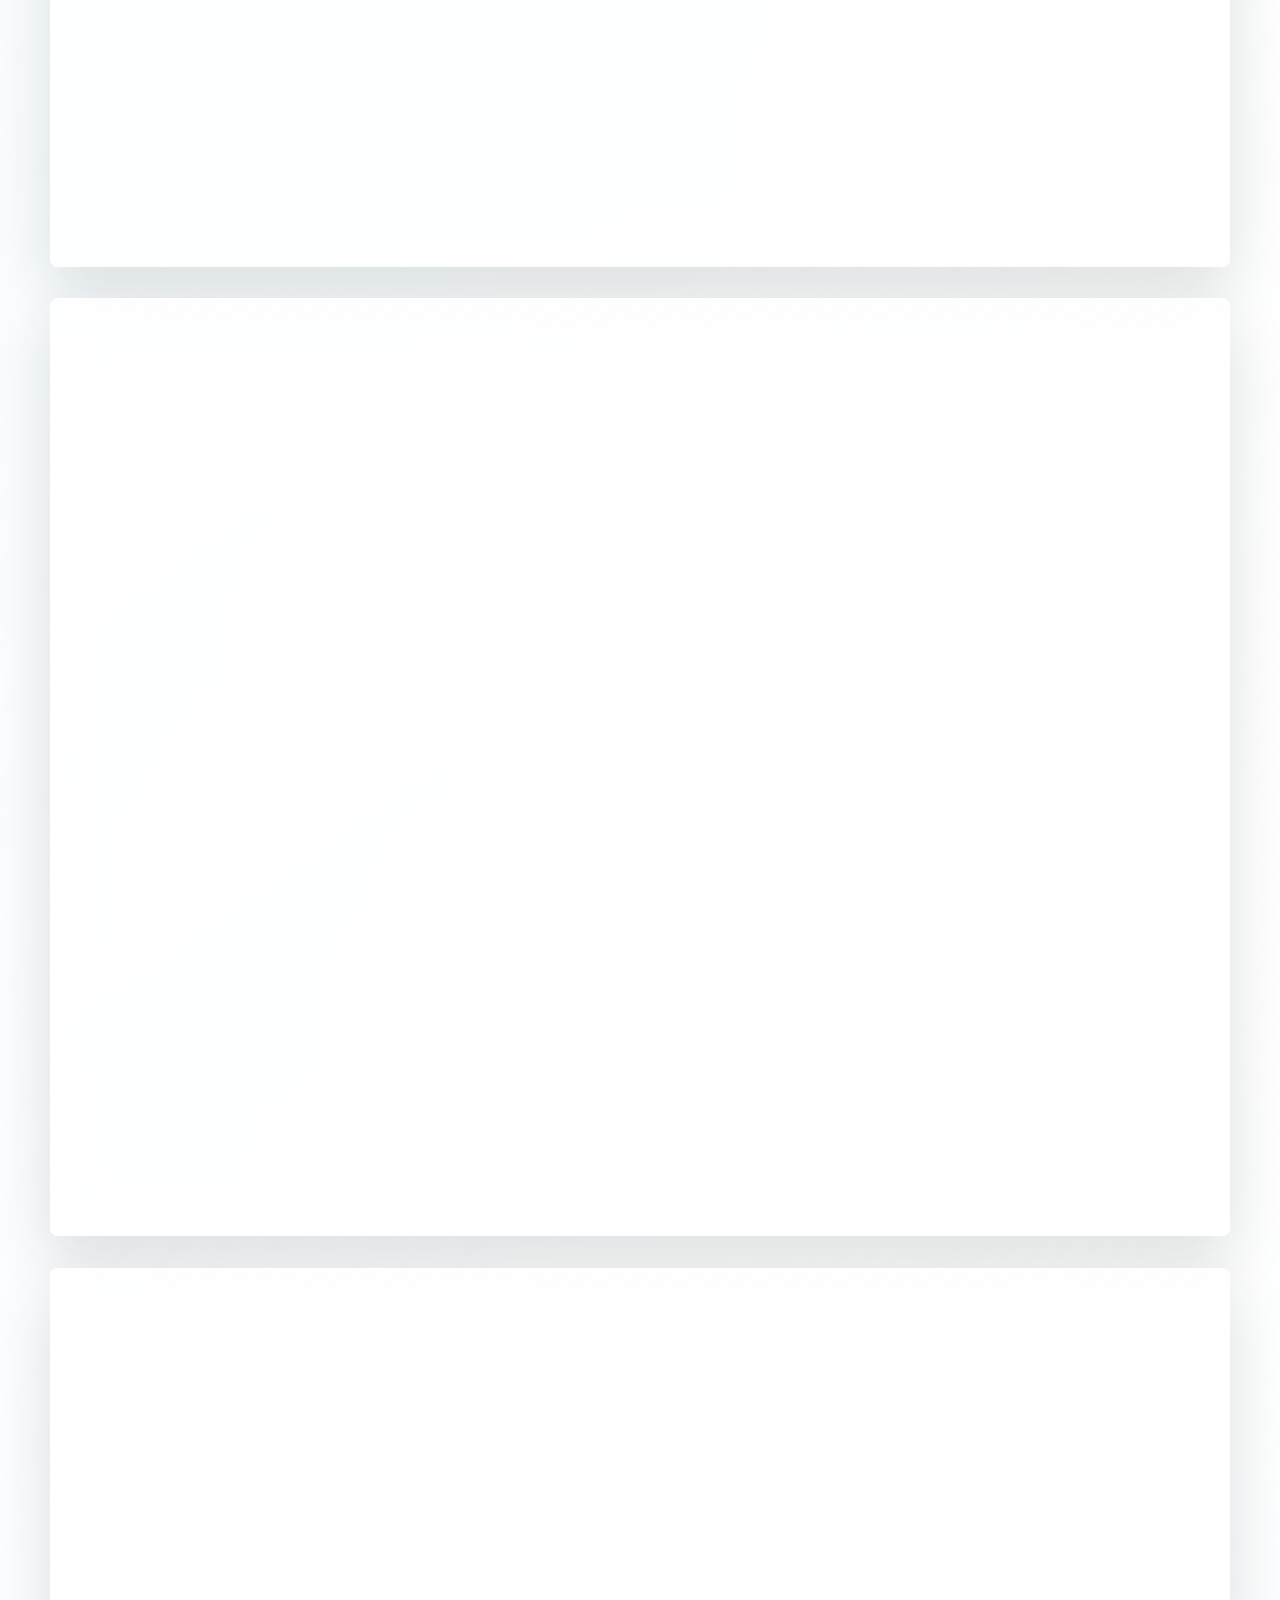
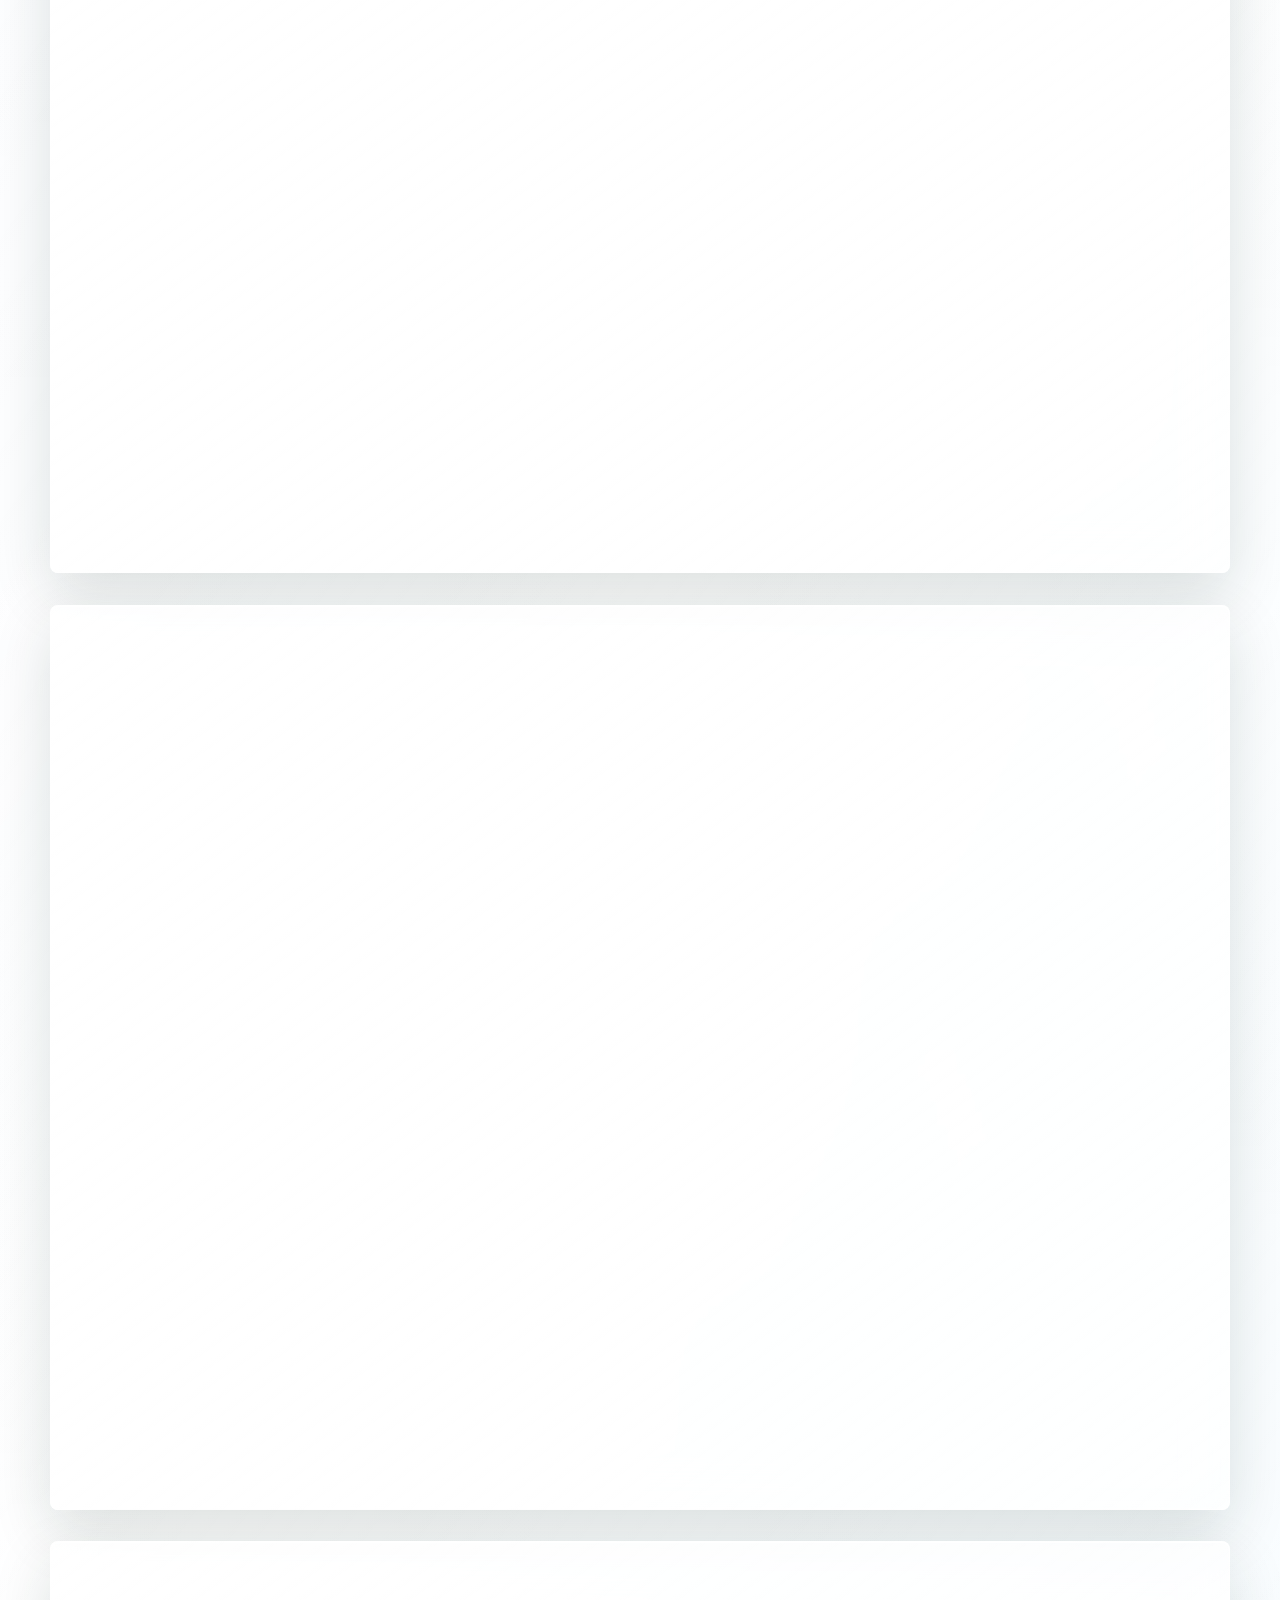
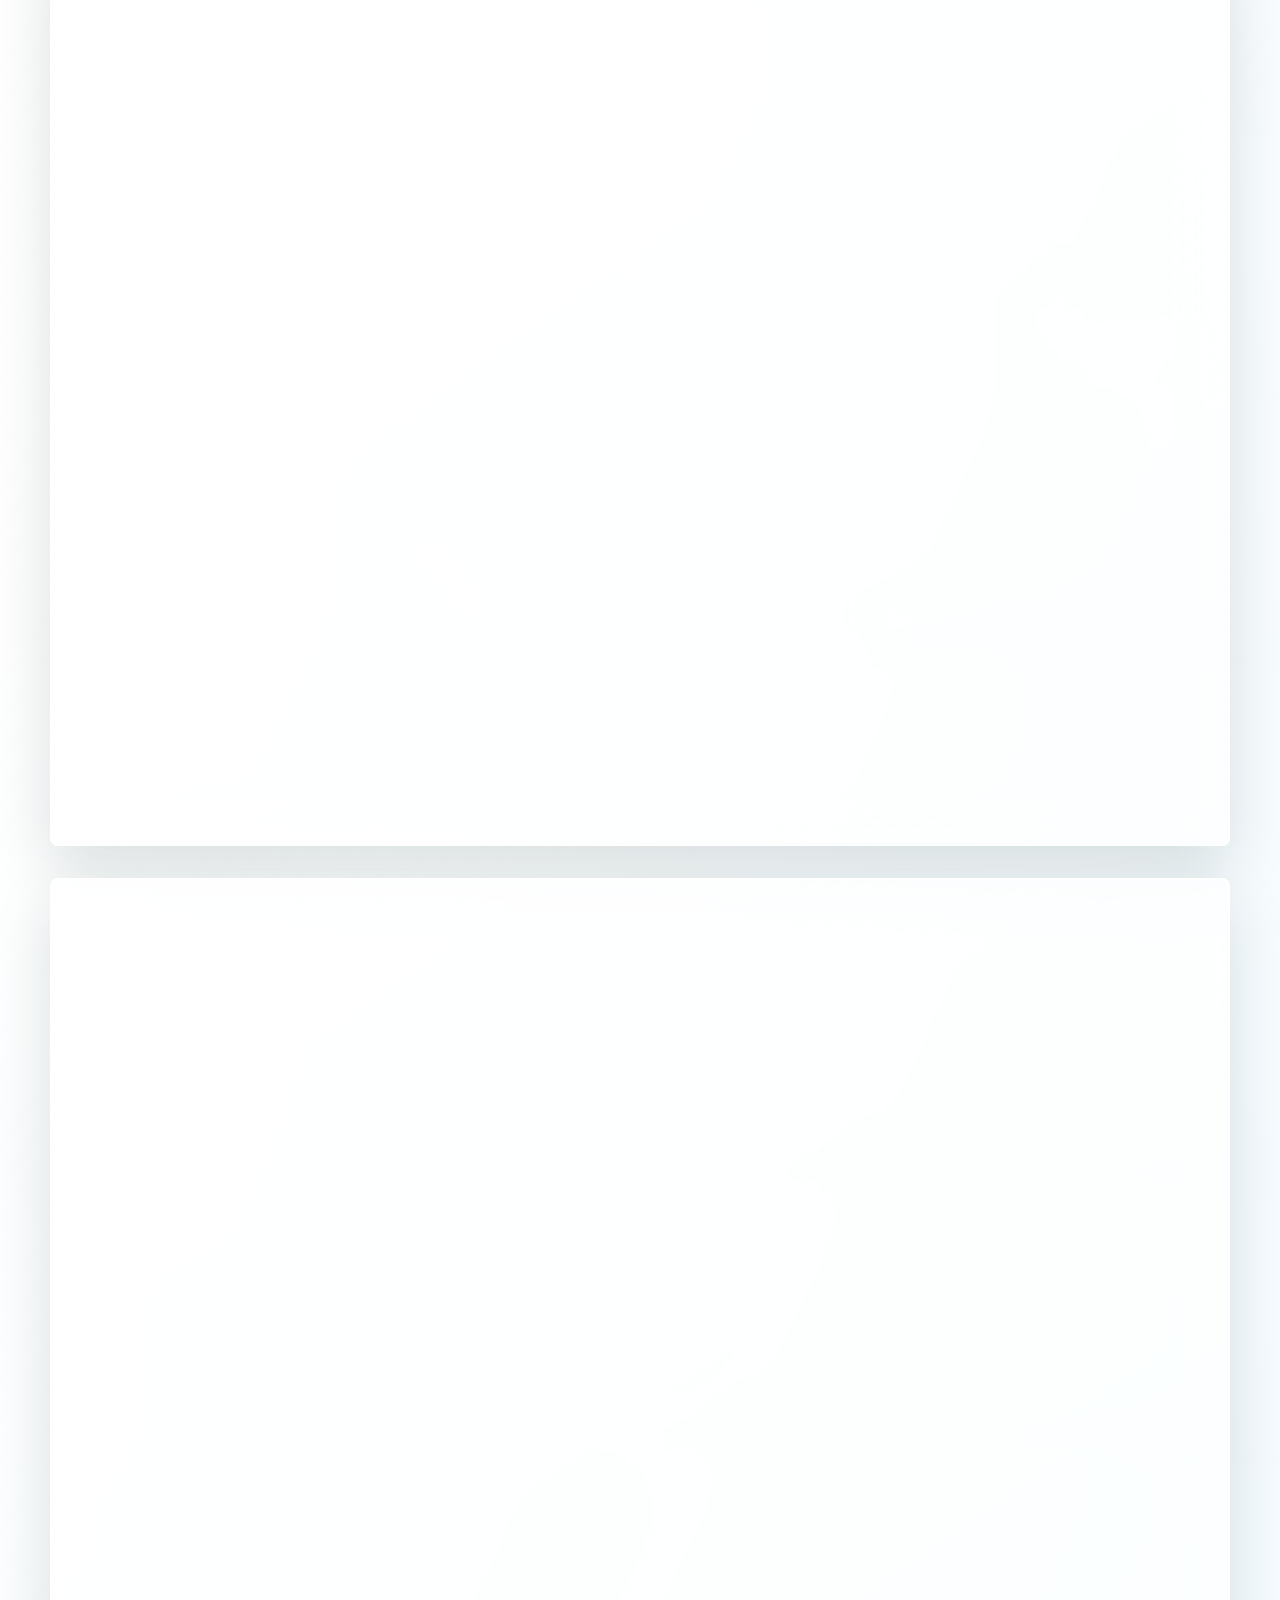
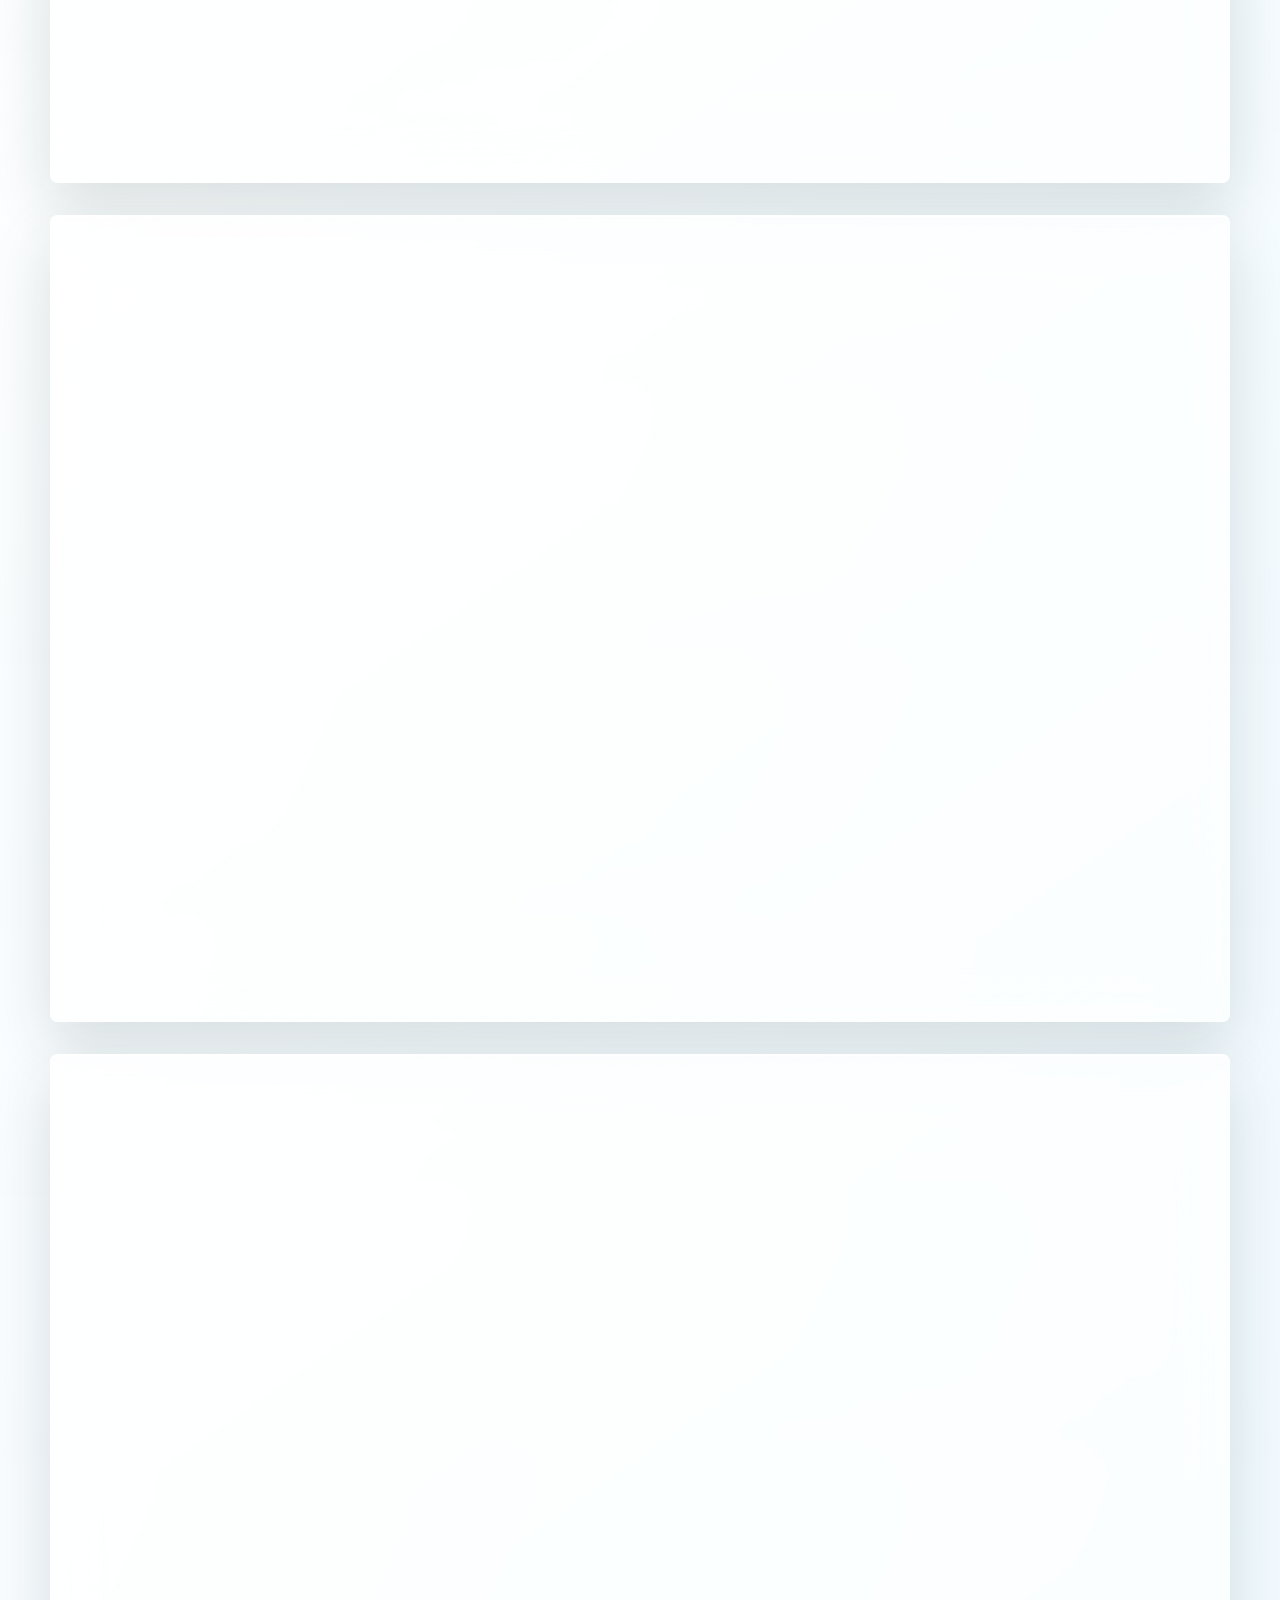
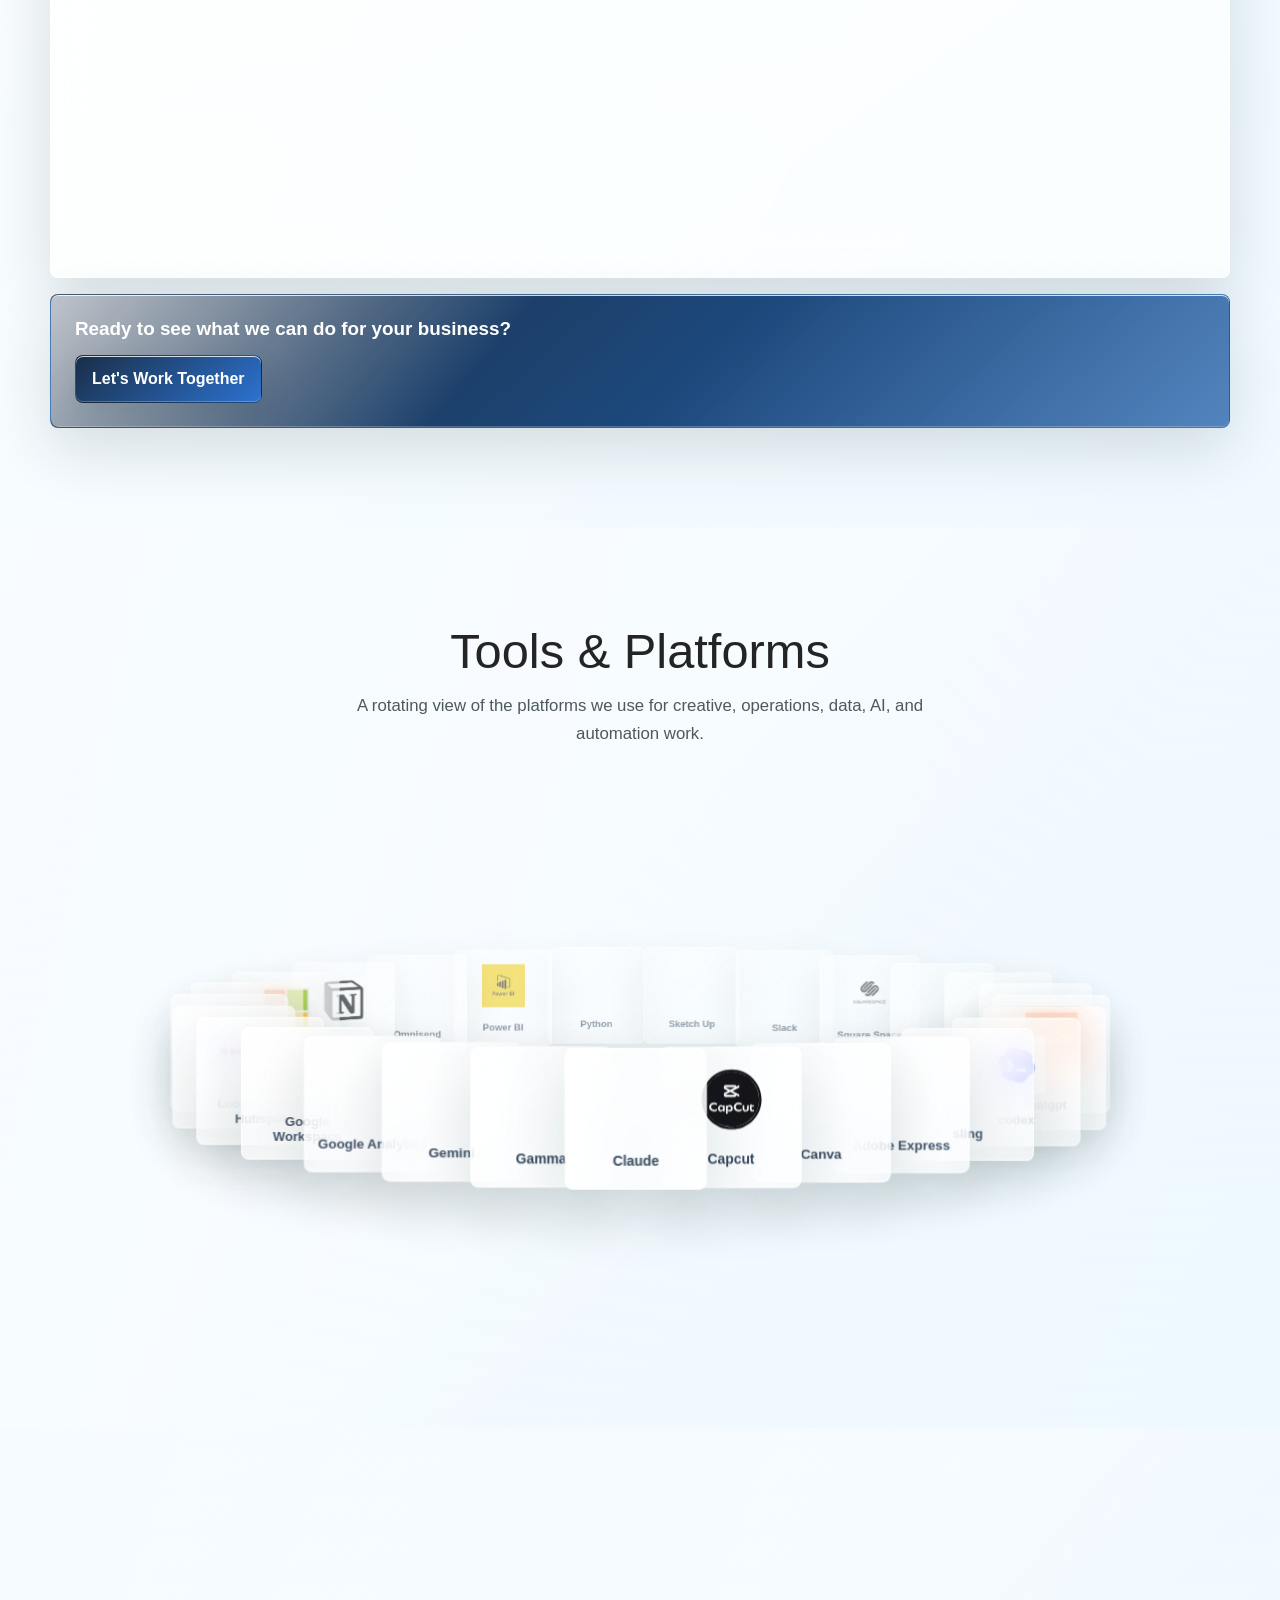
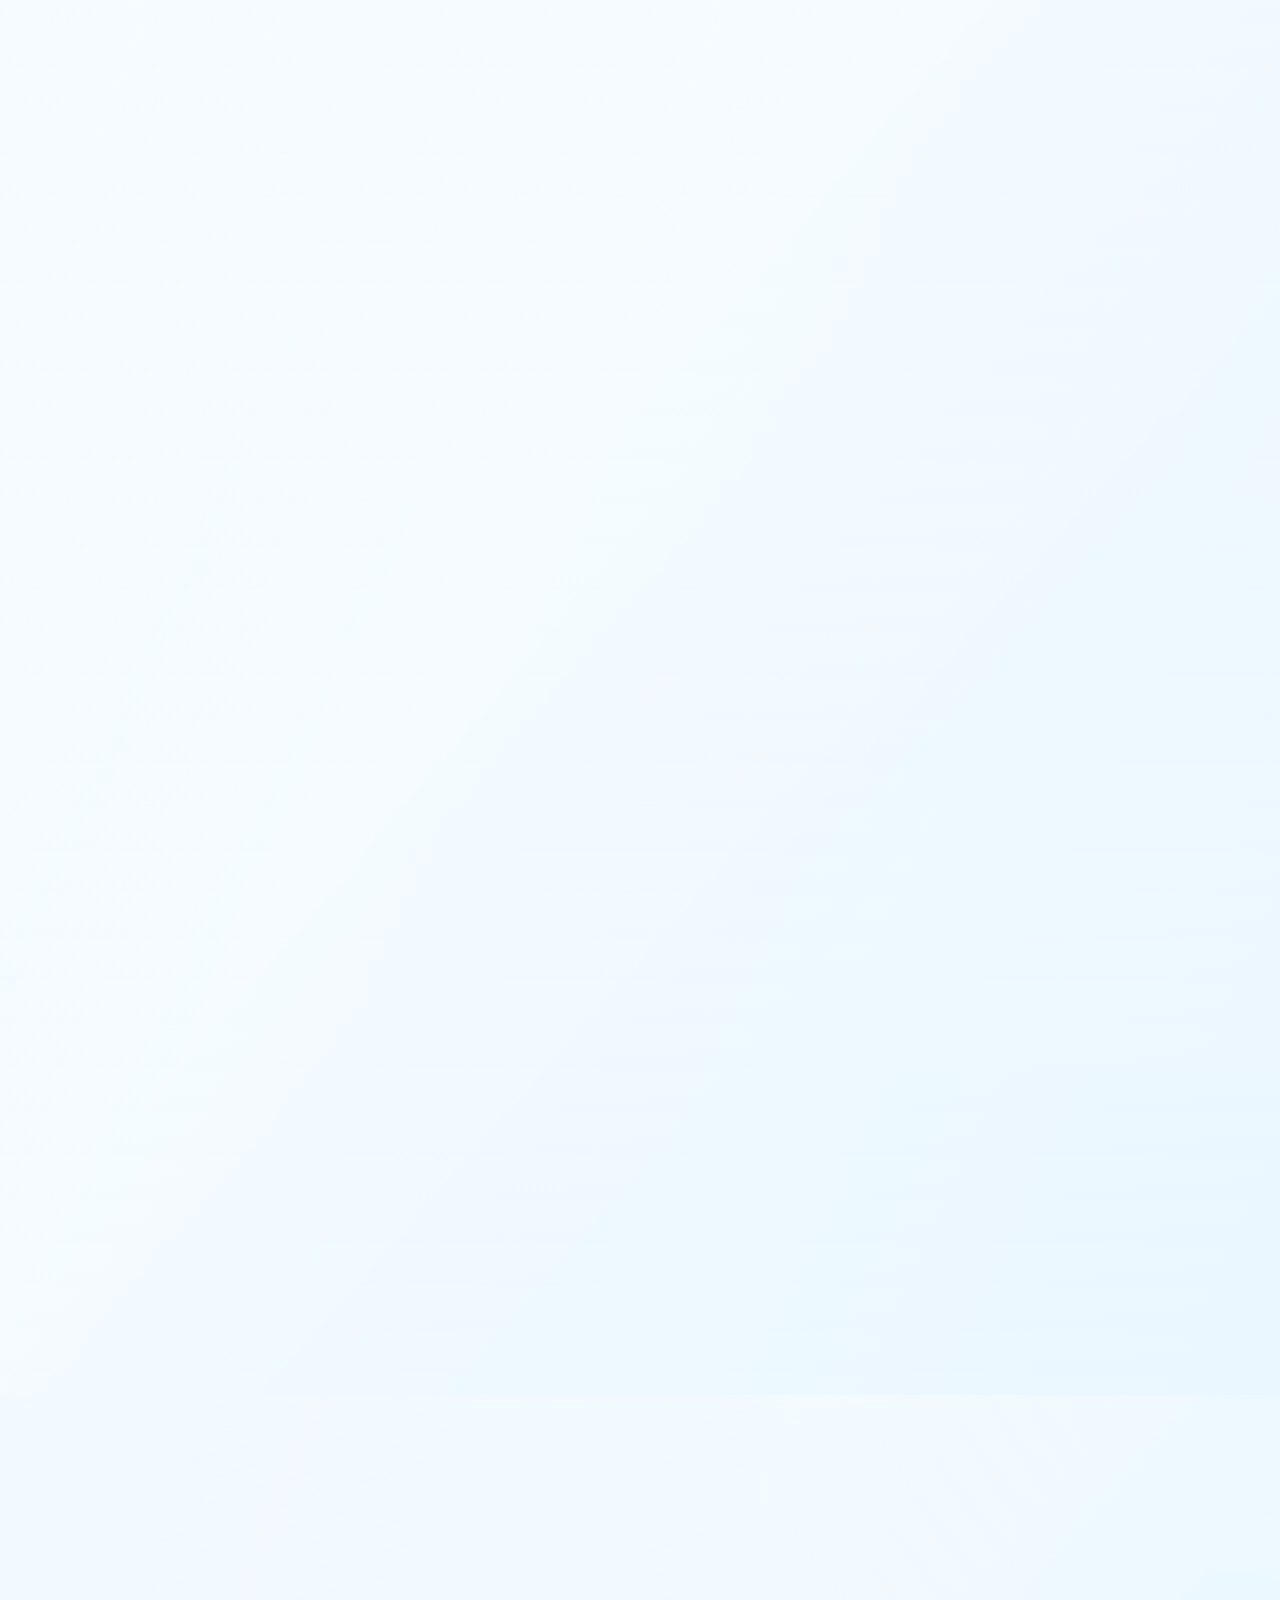
==== commit 6d4373af: "Bust cache for School Camp preview fix" ====
--- a/index.html
+++ b/index.html
@@ -8,8 +8,8 @@
       name="description"
       content="DigitalEduPro provides virtual operations, creative, marketing, automation, HR, and client support for growing businesses."
     />
-    <link rel="preload" href="styles.css?v=20260424-portfolio-thumb-fix" as="style" />
-    <link rel="stylesheet" href="styles.css?v=20260424-portfolio-thumb-fix" />
+    <link rel="preload" href="styles.css?v=20260424-school-camp-preview-fix" as="style" />
+    <link rel="stylesheet" href="styles.css?v=20260424-school-camp-preview-fix" />
   </head>
   <body>
     <a class="skip-link" href="#main">Skip to content</a>
@@ -266,7 +266,7 @@
       </div>
     </footer>
 
-    <script src="site-data.js?v=20260424-portfolio-thumb-fix"></script>
-    <script src="main.js?v=20260424-portfolio-thumb-fix"></script>
+    <script src="site-data.js?v=20260424-school-camp-preview-fix"></script>
+    <script src="main.js?v=20260424-school-camp-preview-fix"></script>
   </body>
 </html>
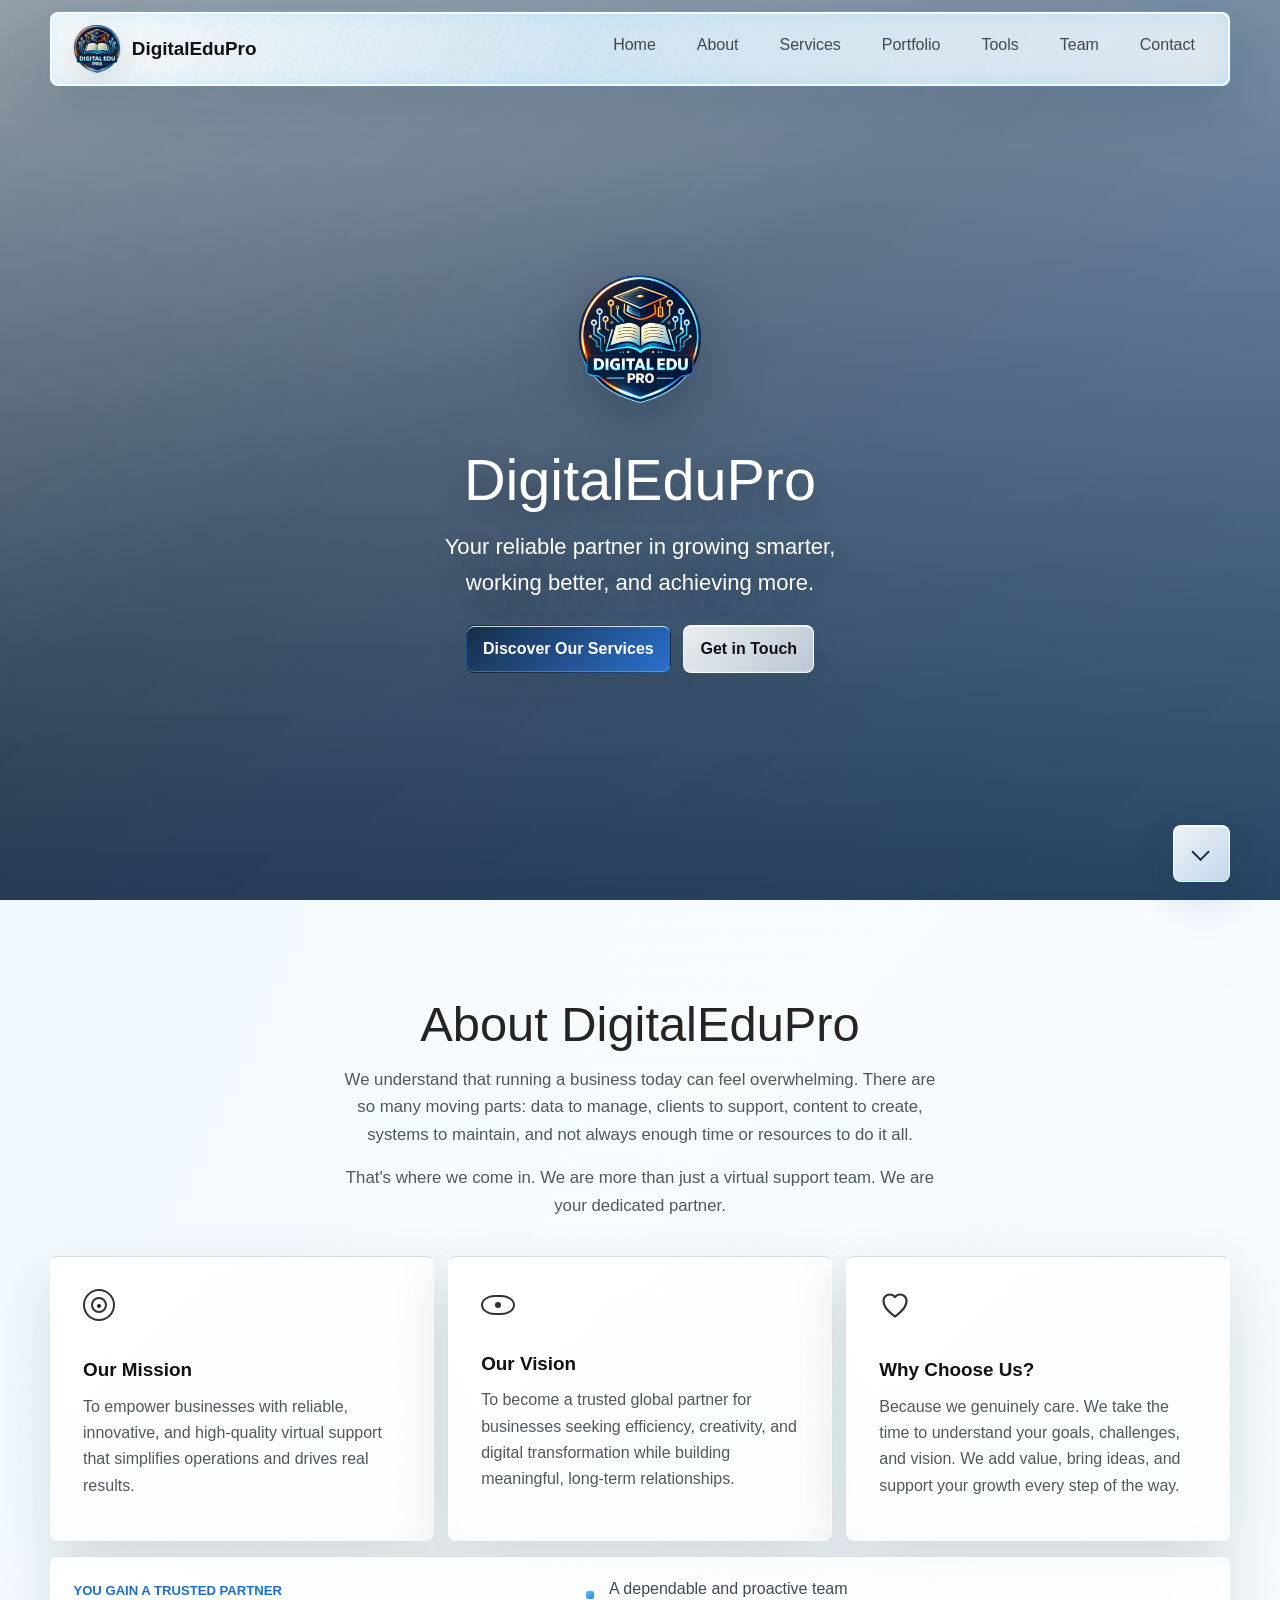
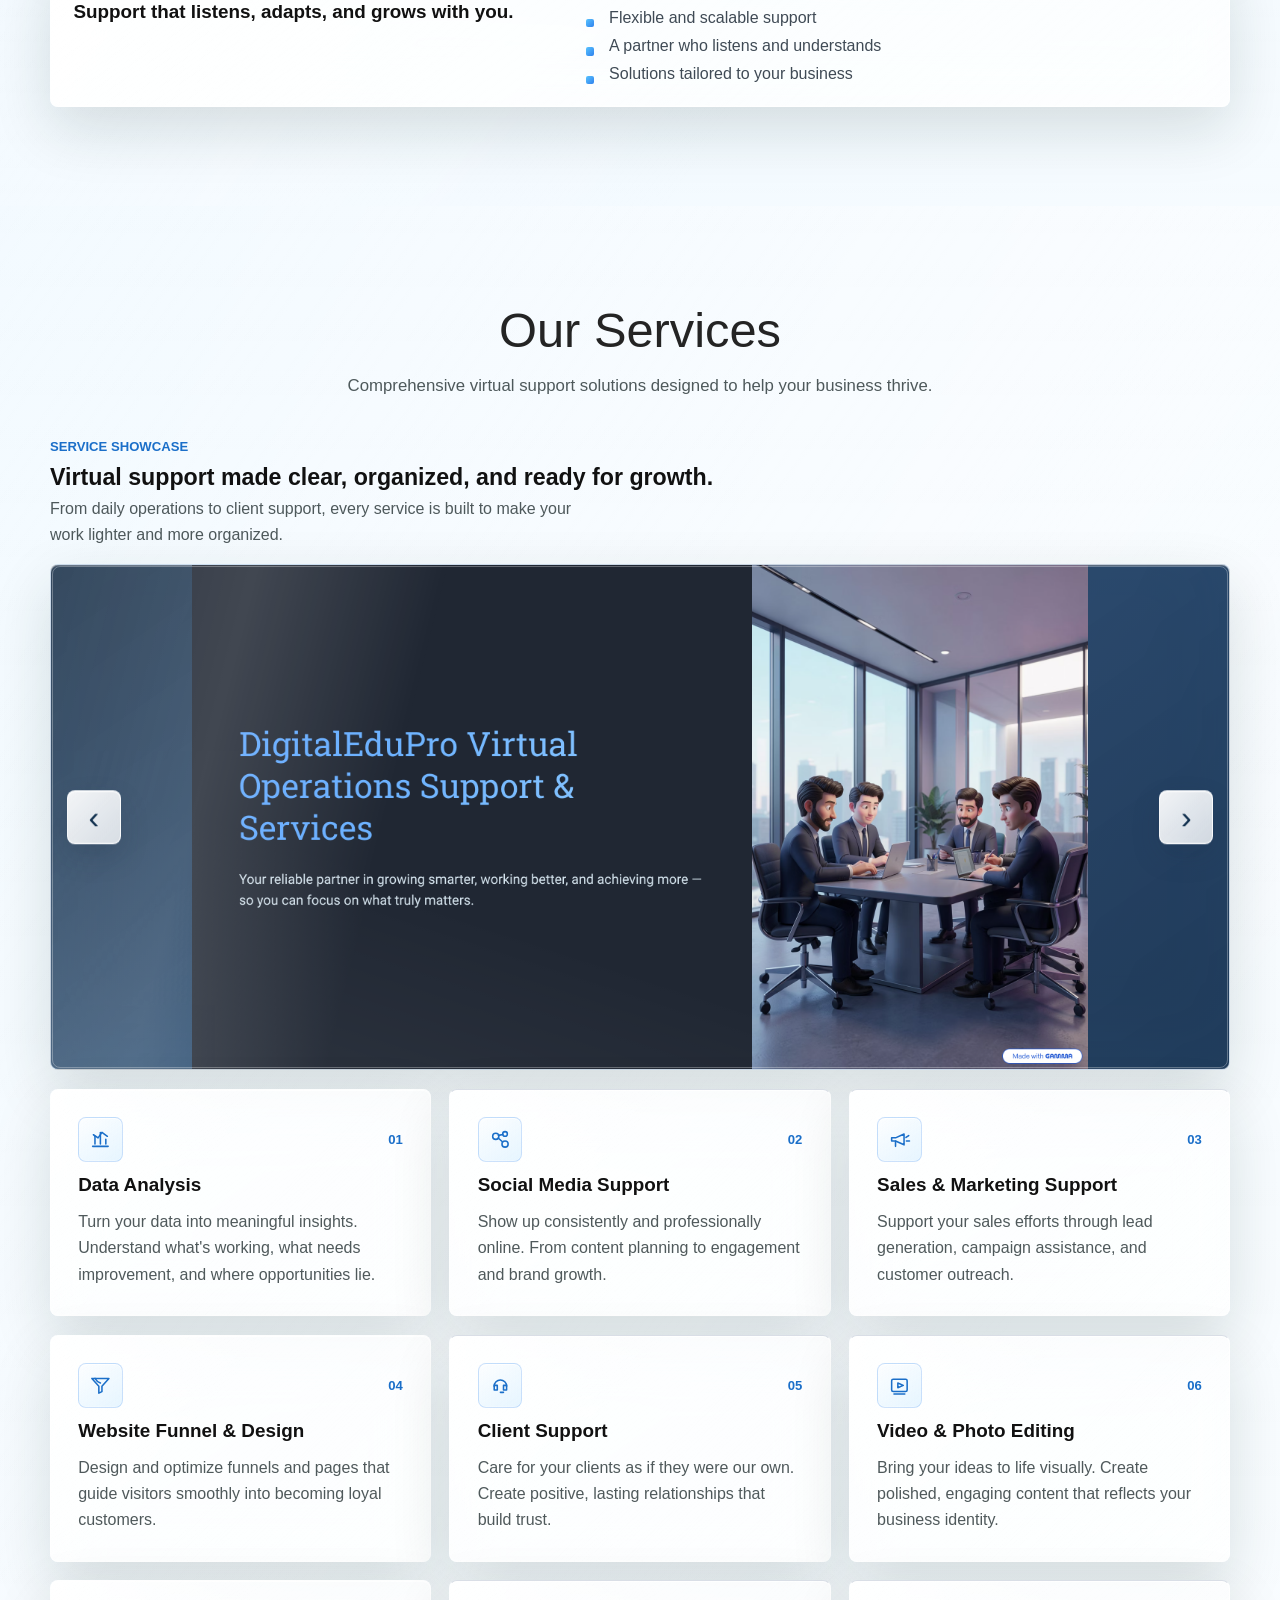
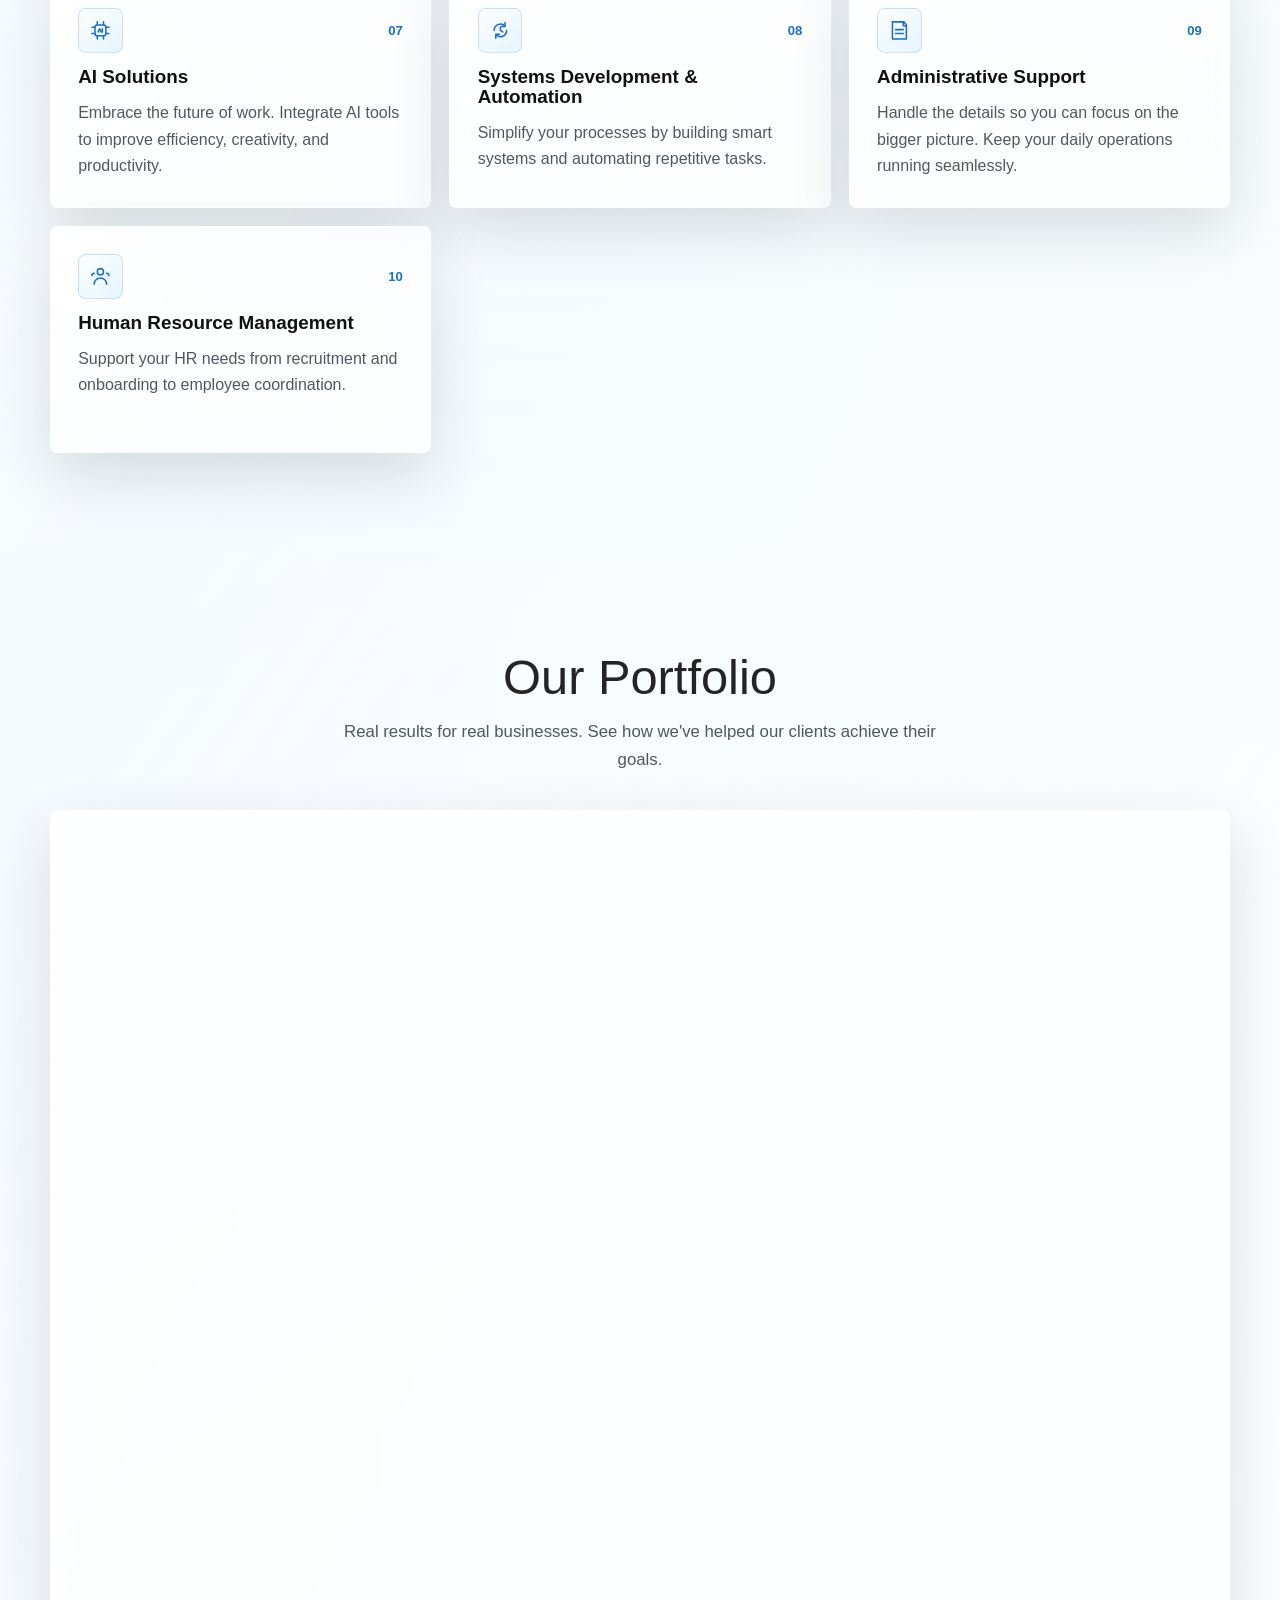
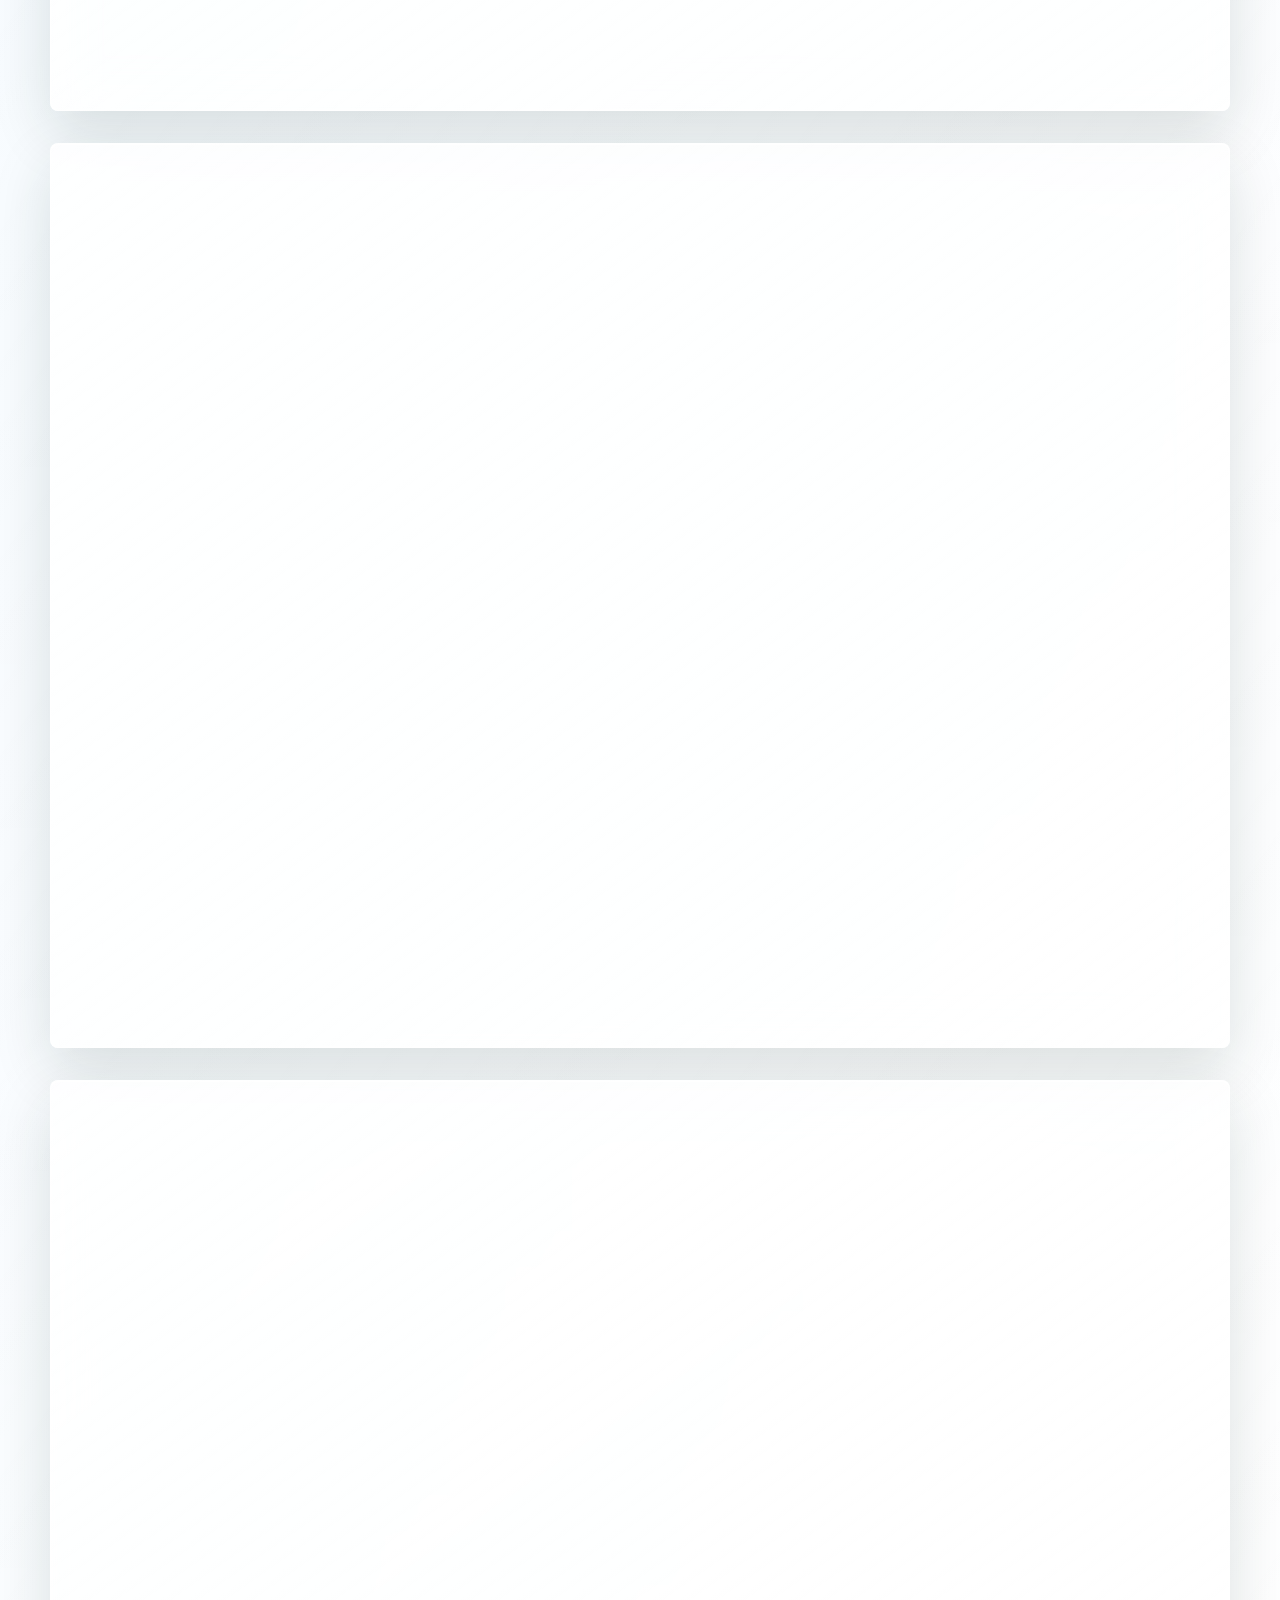
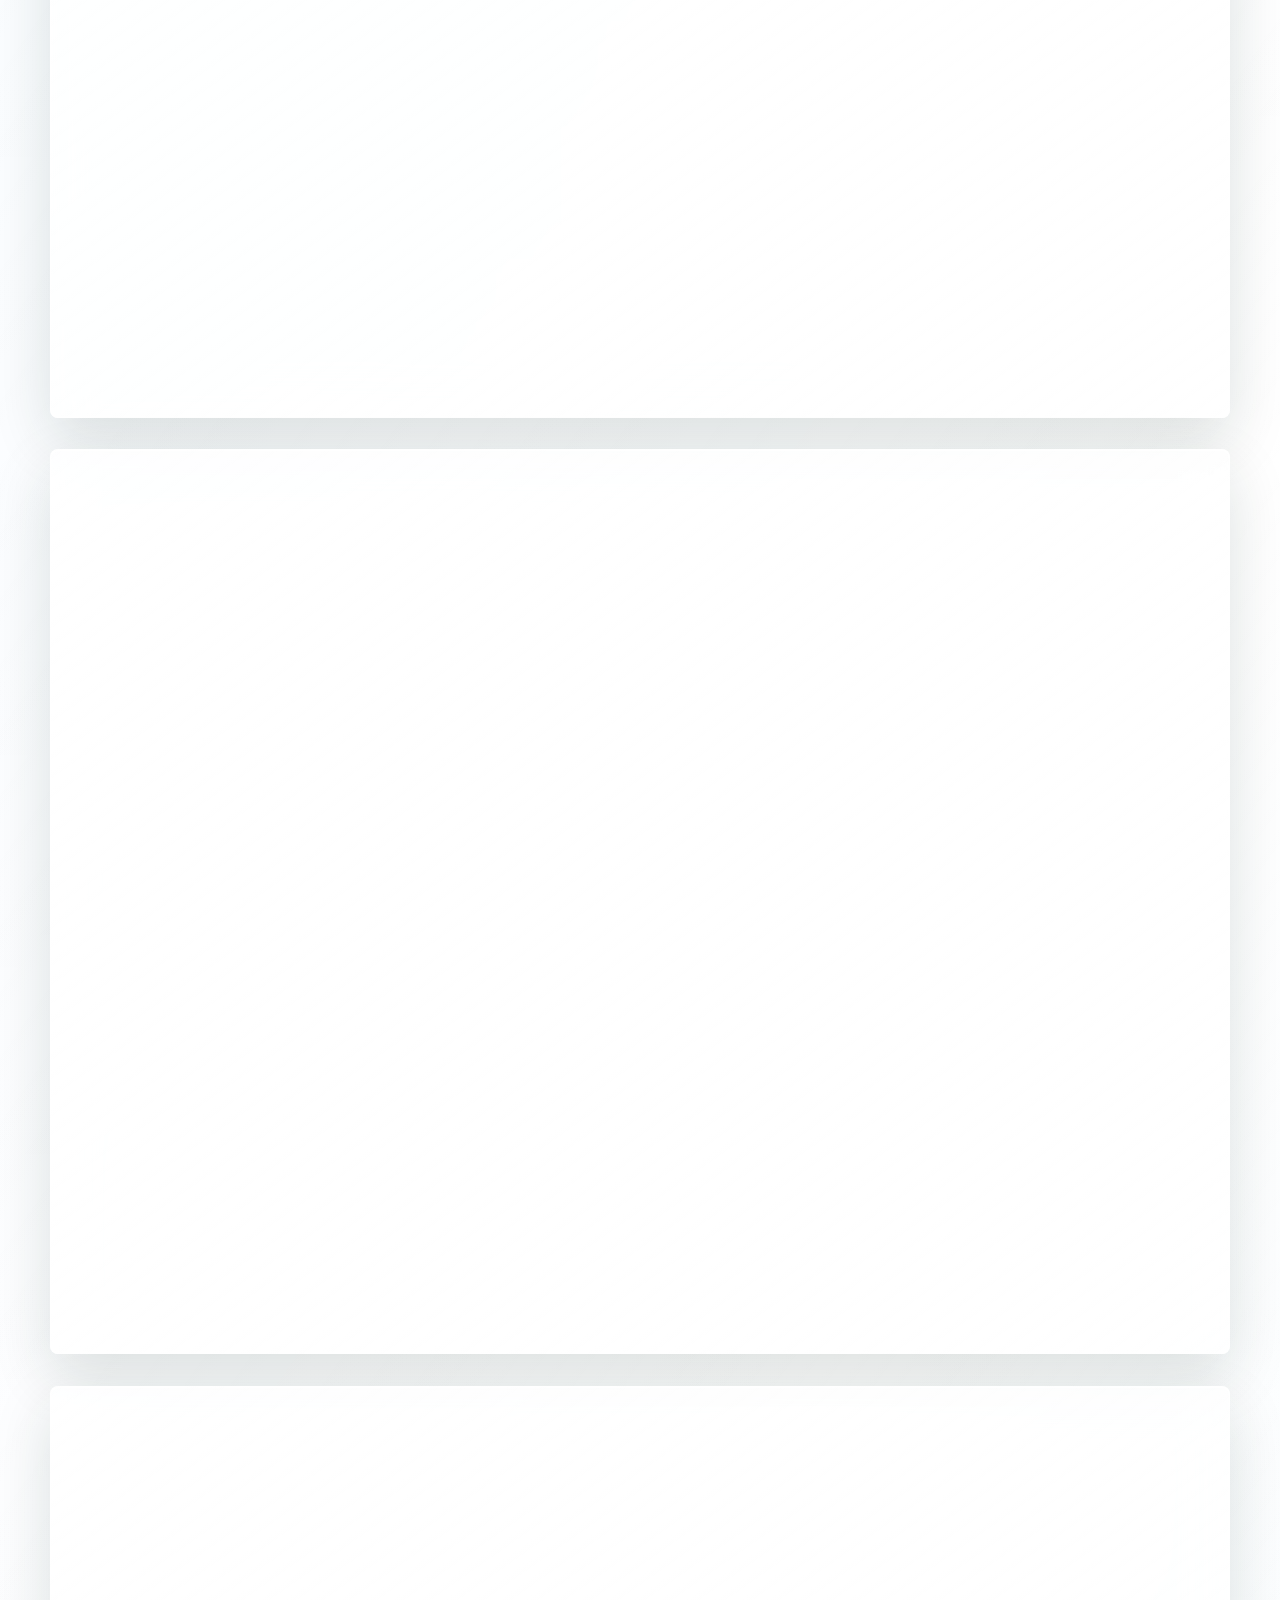
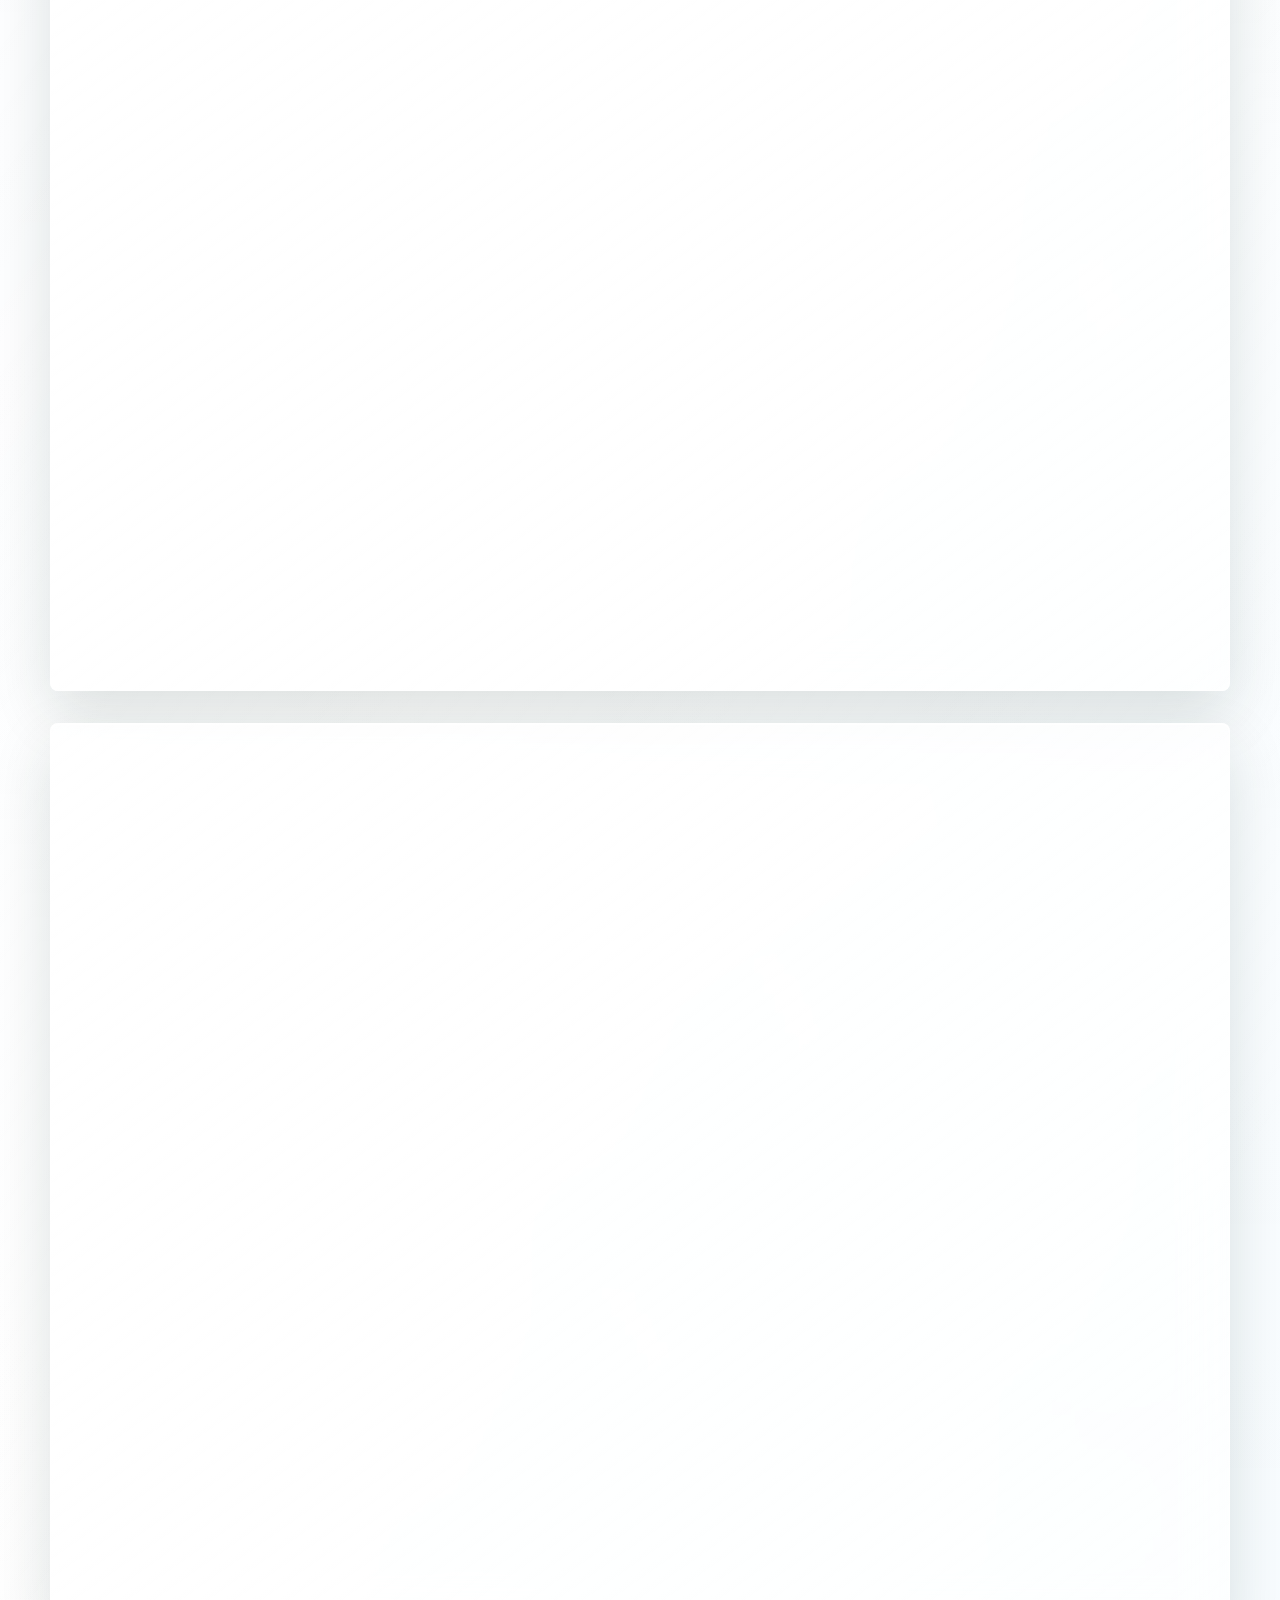
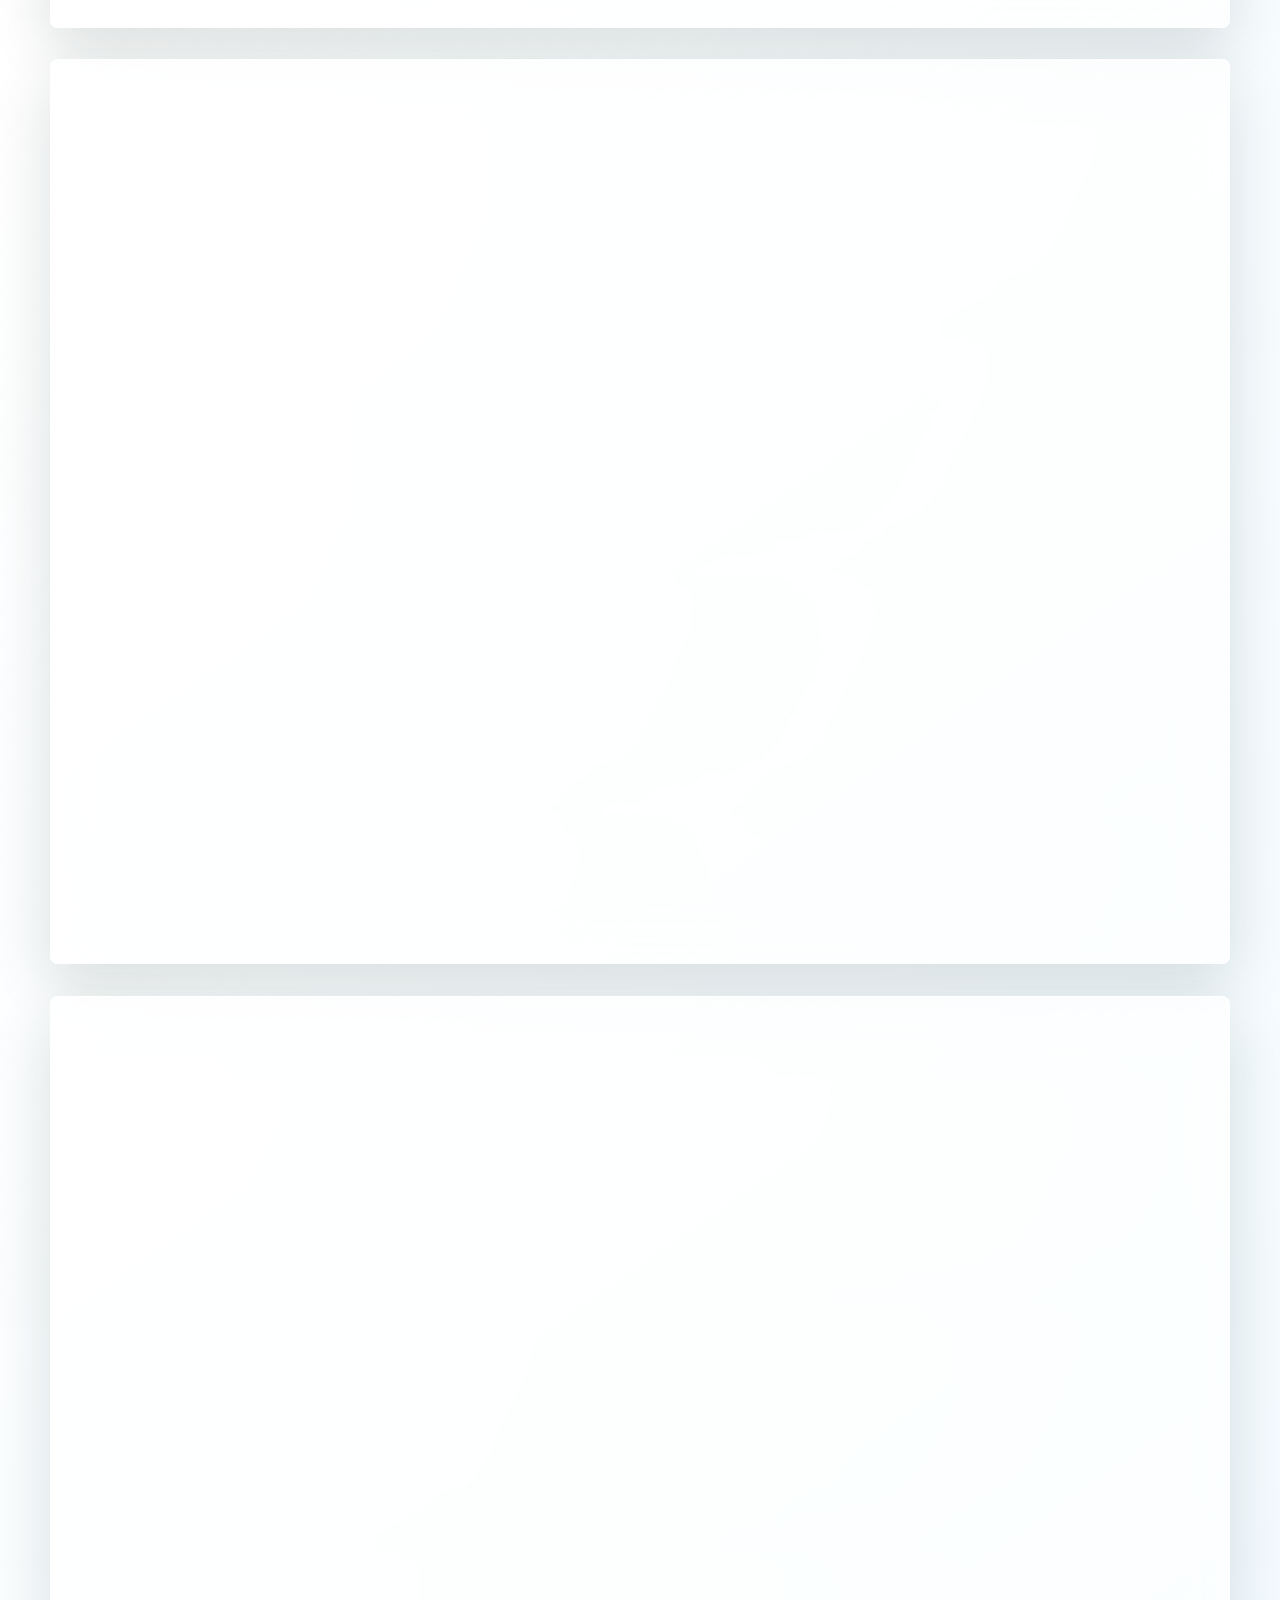
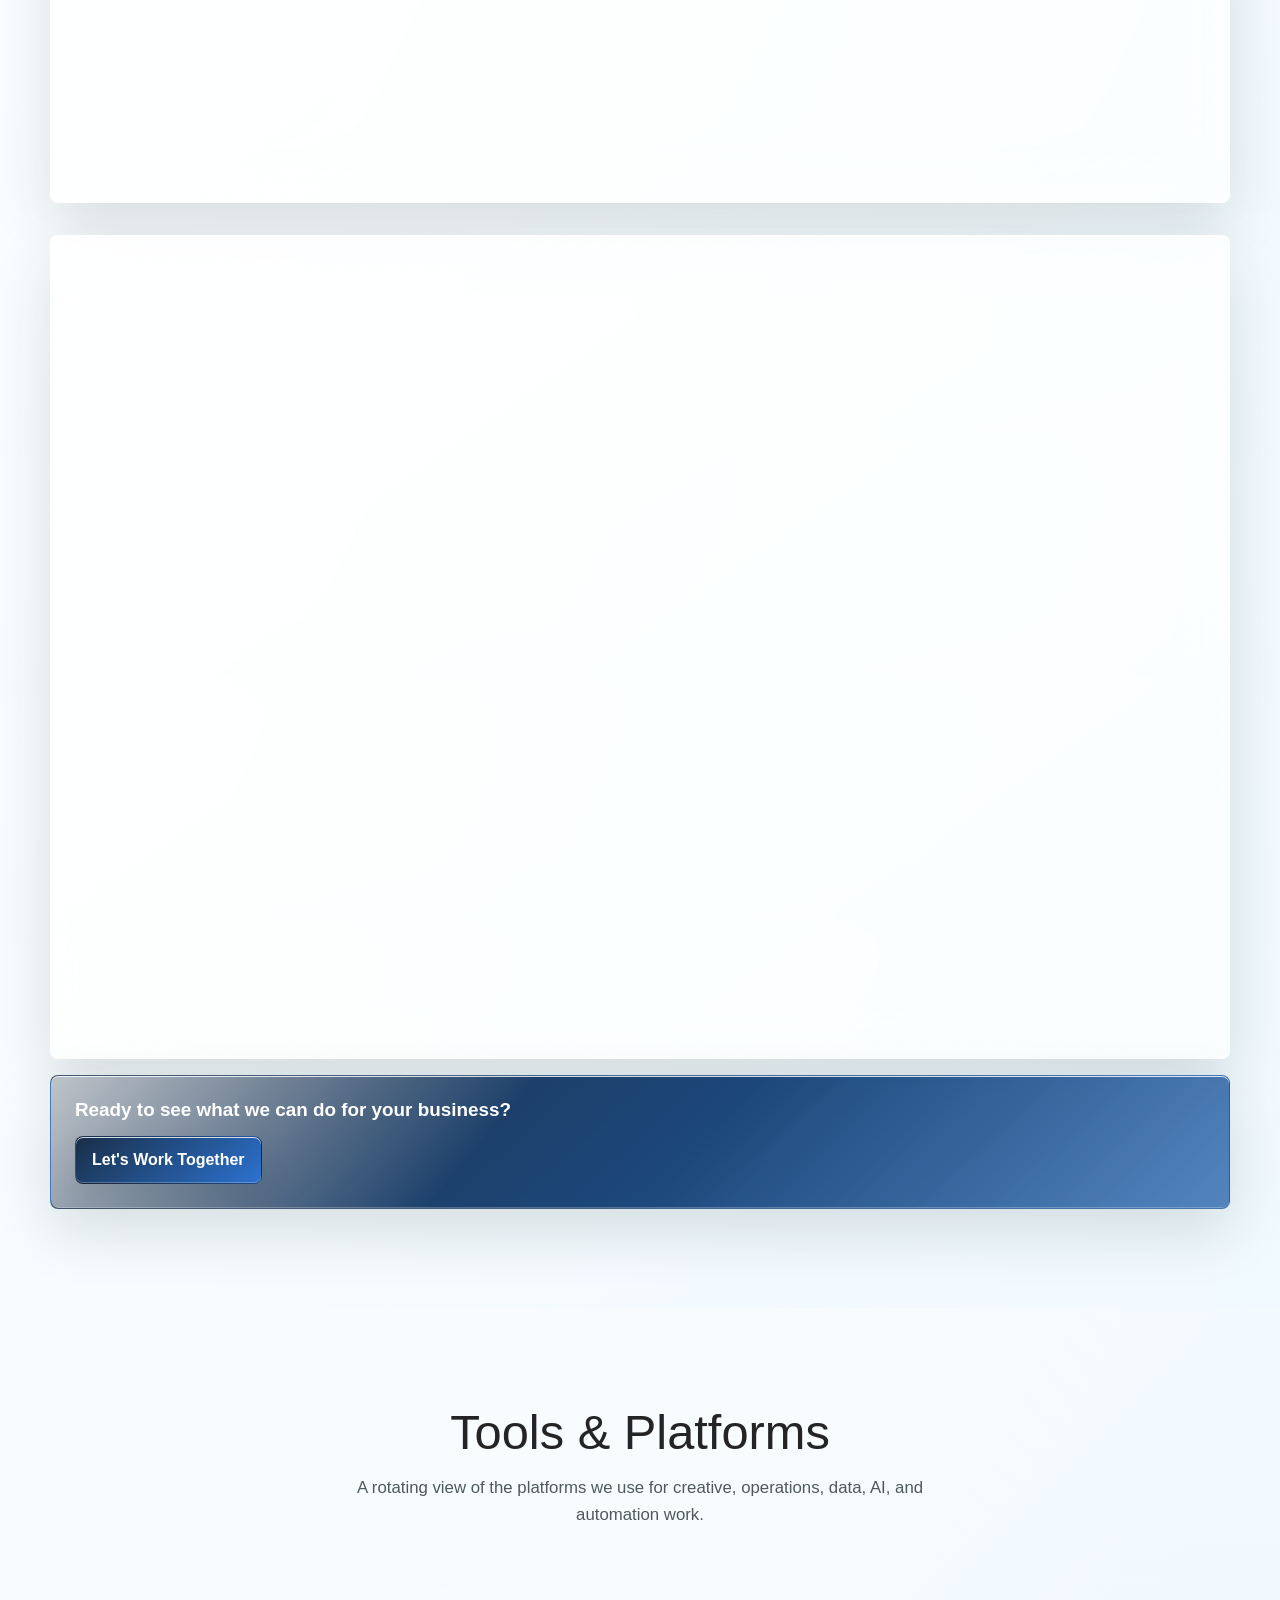
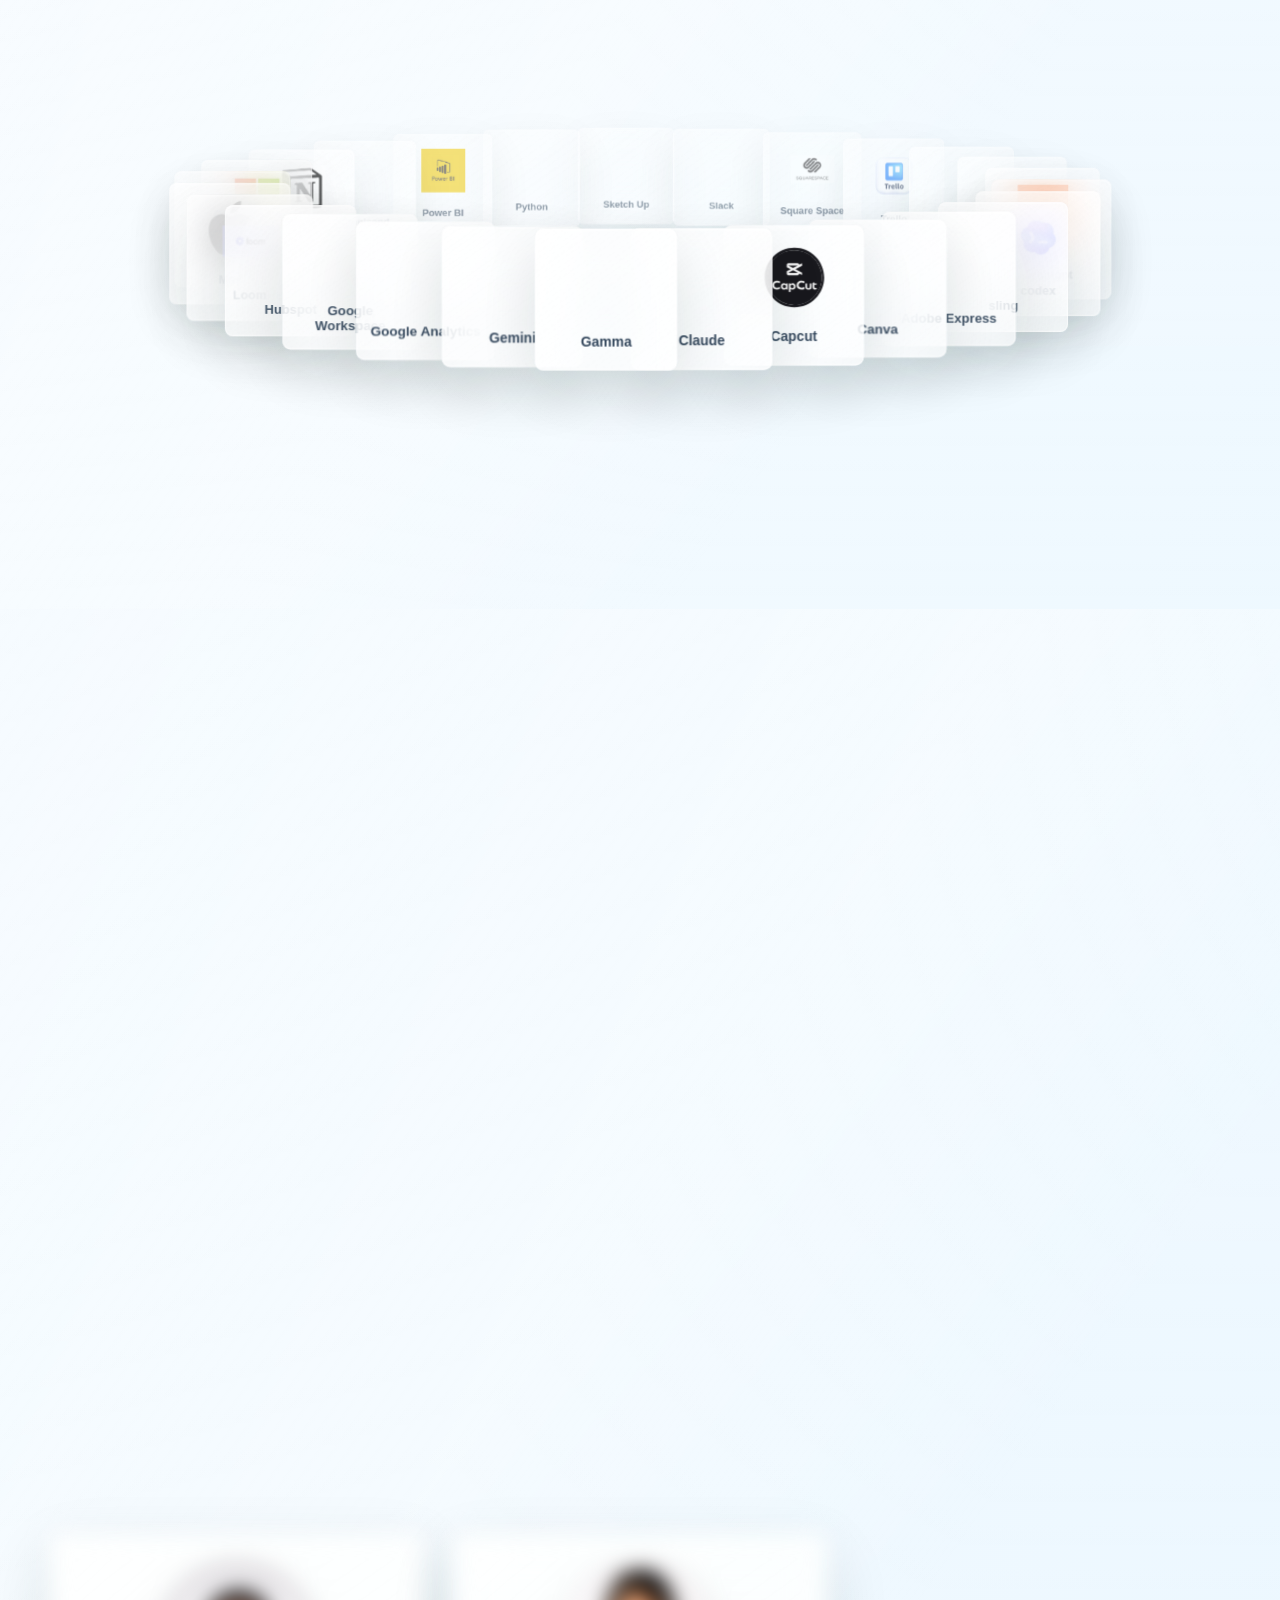
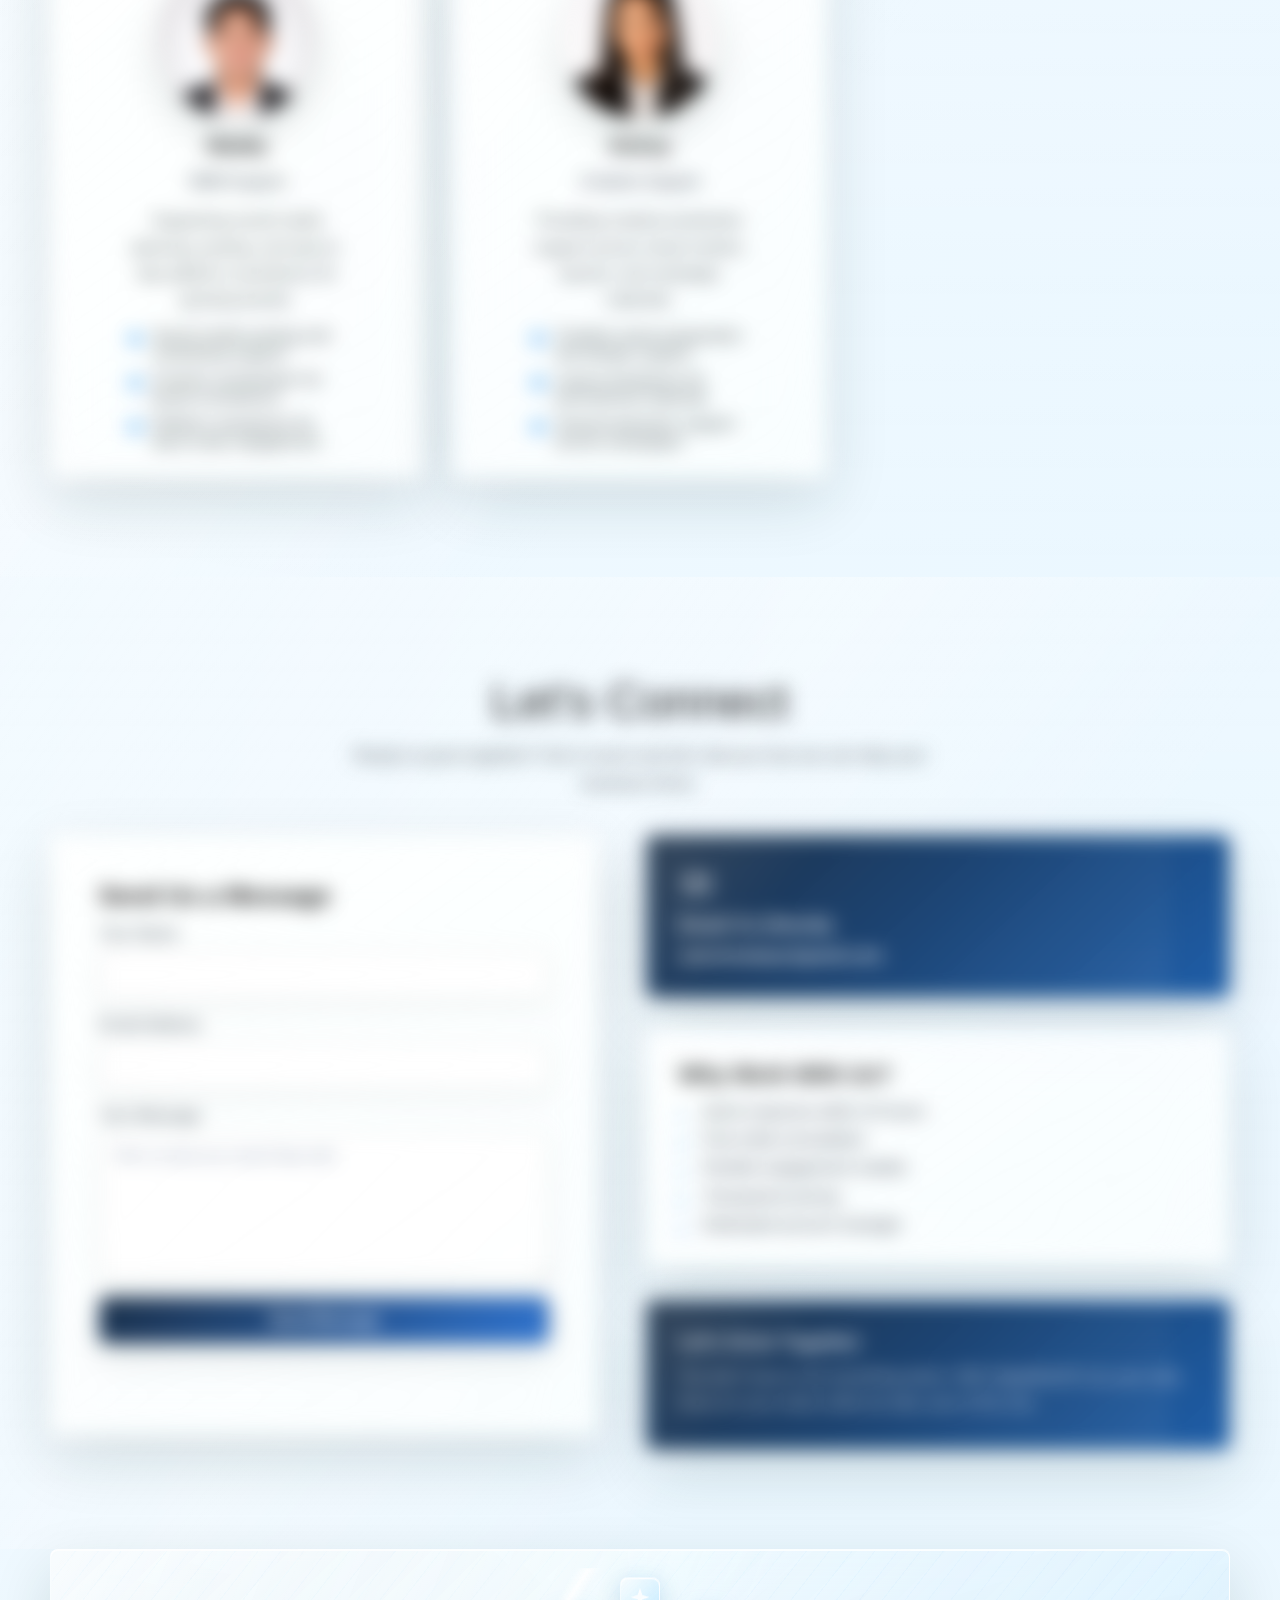
==== commit 4e2c40ab: "Bust cache after removing Website Funnel section" ====
--- a/index.html
+++ b/index.html
@@ -8,8 +8,8 @@
       name="description"
       content="DigitalEduPro provides virtual operations, creative, marketing, automation, HR, and client support for growing businesses."
     />
-    <link rel="preload" href="styles.css?v=20260424-school-camp-preview-fix" as="style" />
-    <link rel="stylesheet" href="styles.css?v=20260424-school-camp-preview-fix" />
+    <link rel="preload" href="styles.css?v=20260424-remove-funnel-portfolio" as="style" />
+    <link rel="stylesheet" href="styles.css?v=20260424-remove-funnel-portfolio" />
   </head>
   <body>
     <a class="skip-link" href="#main">Skip to content</a>
@@ -266,7 +266,7 @@
       </div>
     </footer>
 
-    <script src="site-data.js?v=20260424-school-camp-preview-fix"></script>
-    <script src="main.js?v=20260424-school-camp-preview-fix"></script>
+    <script src="site-data.js?v=20260424-remove-funnel-portfolio"></script>
+    <script src="main.js?v=20260424-remove-funnel-portfolio"></script>
   </body>
 </html>
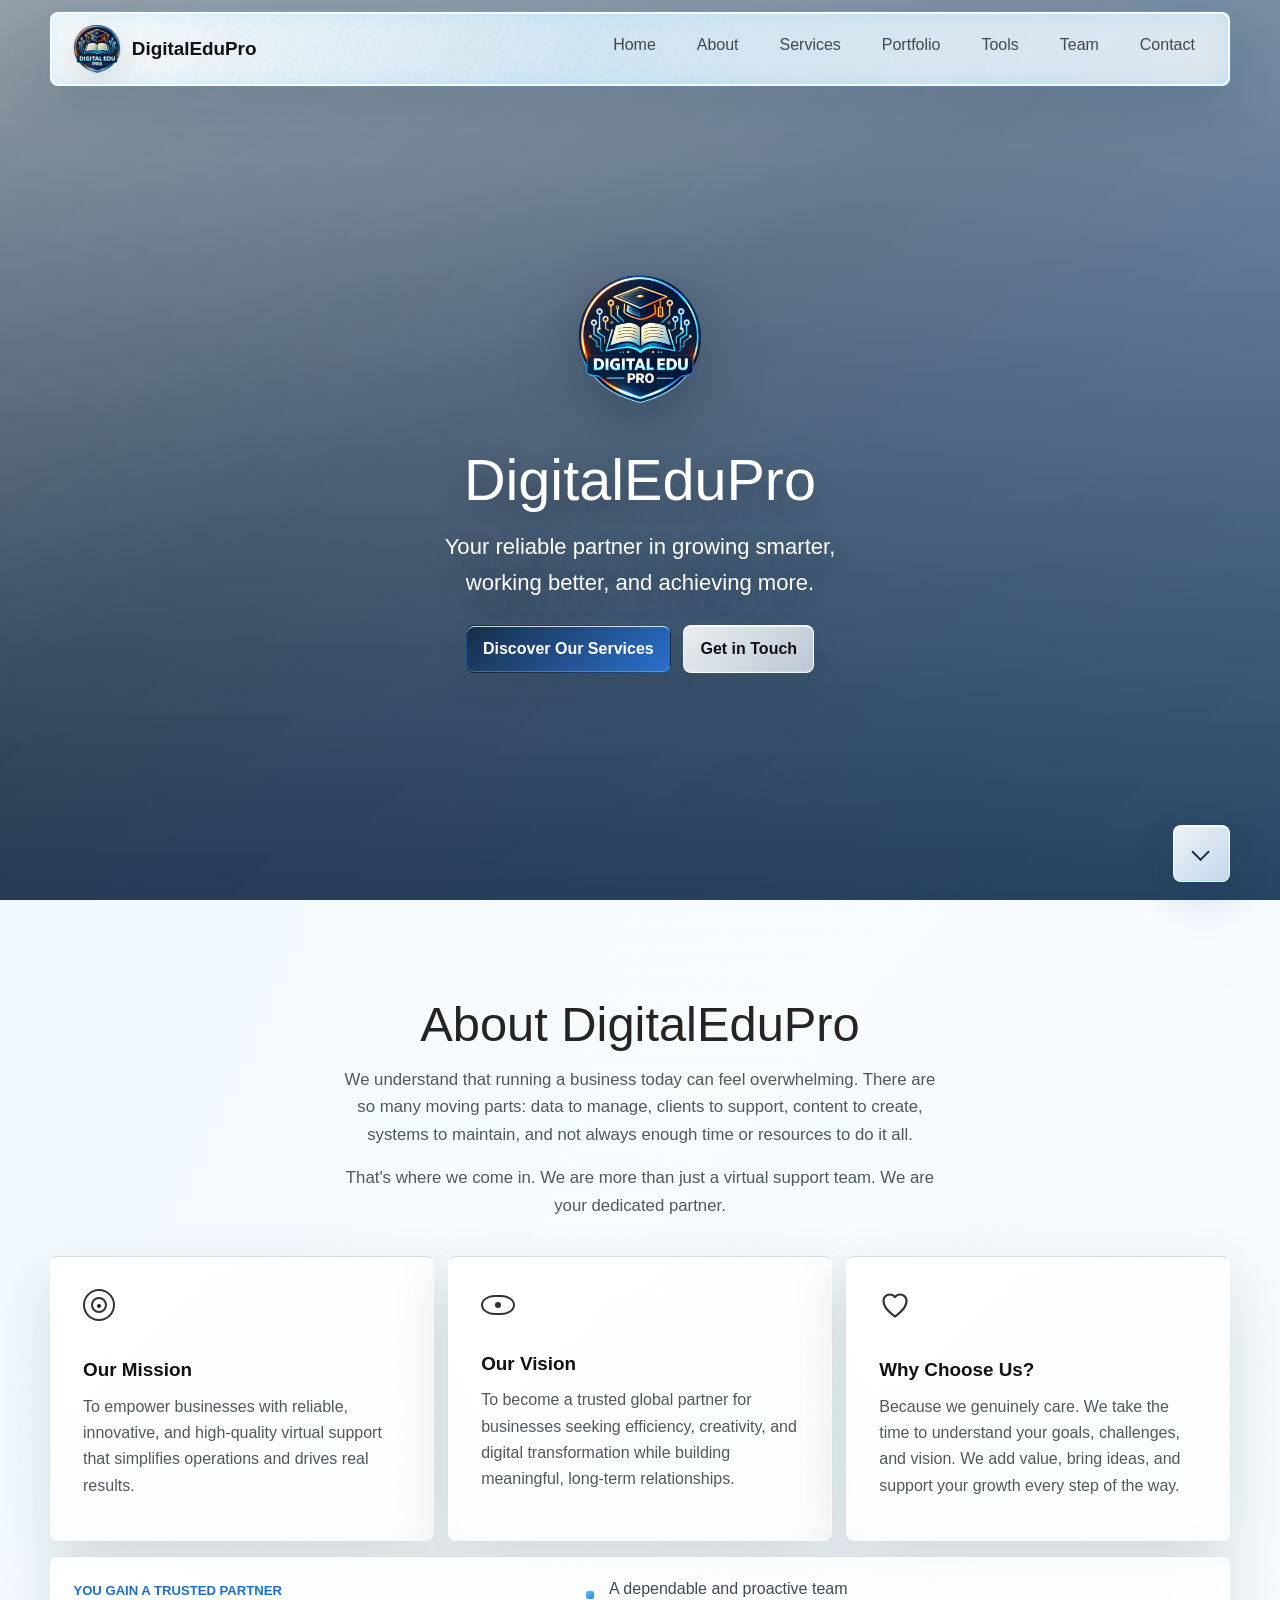
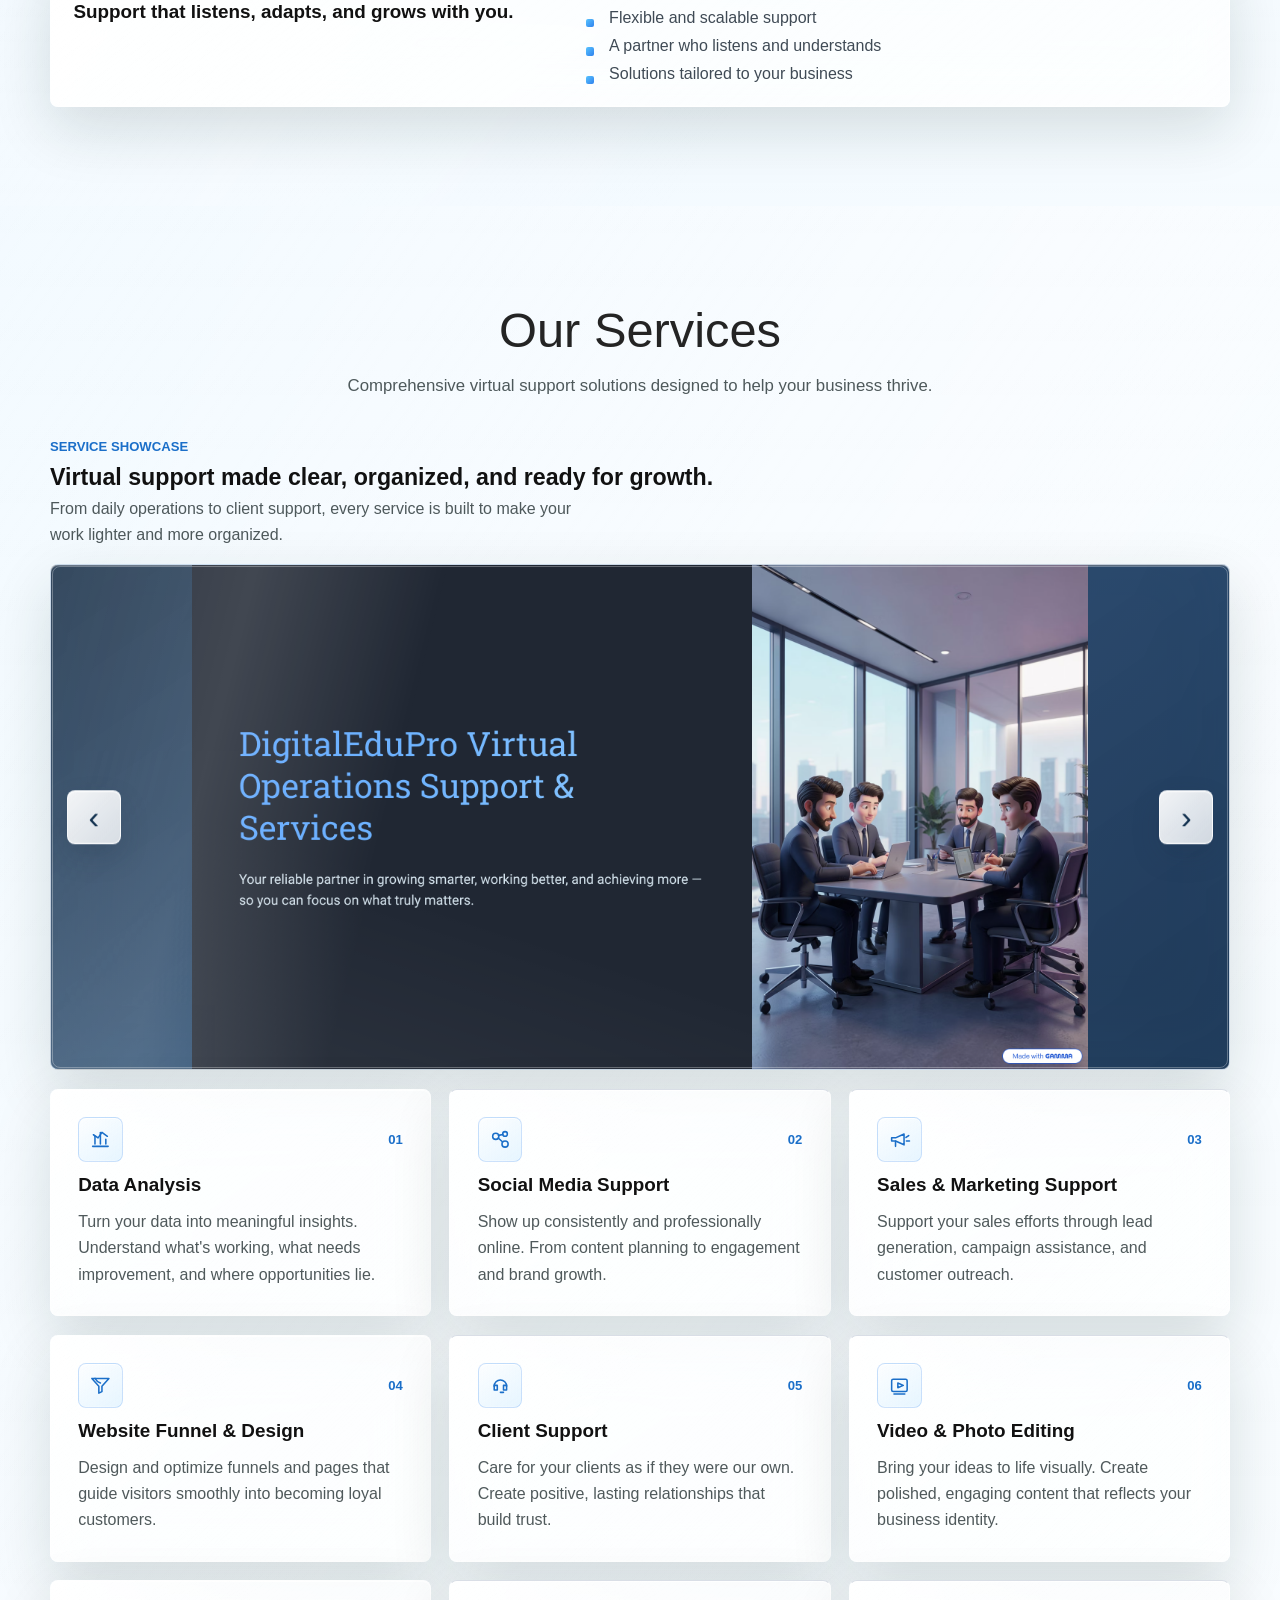
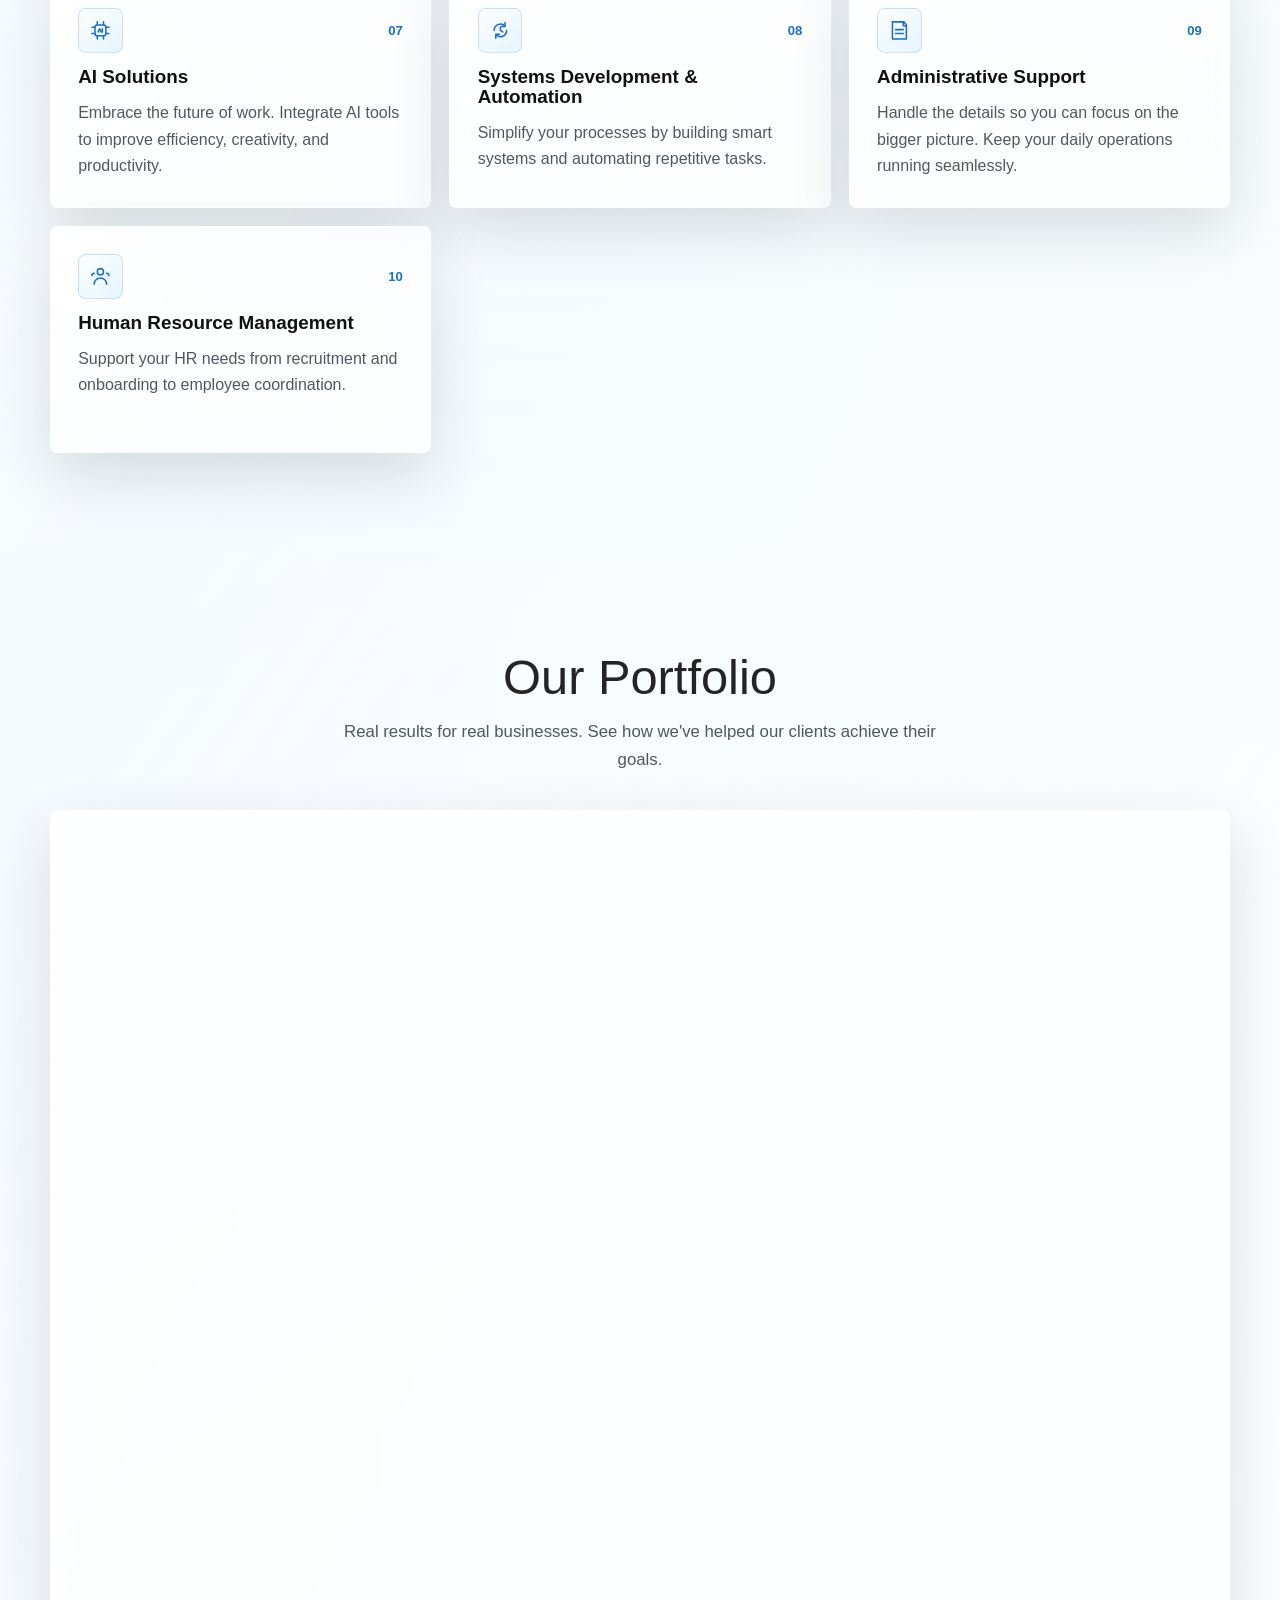
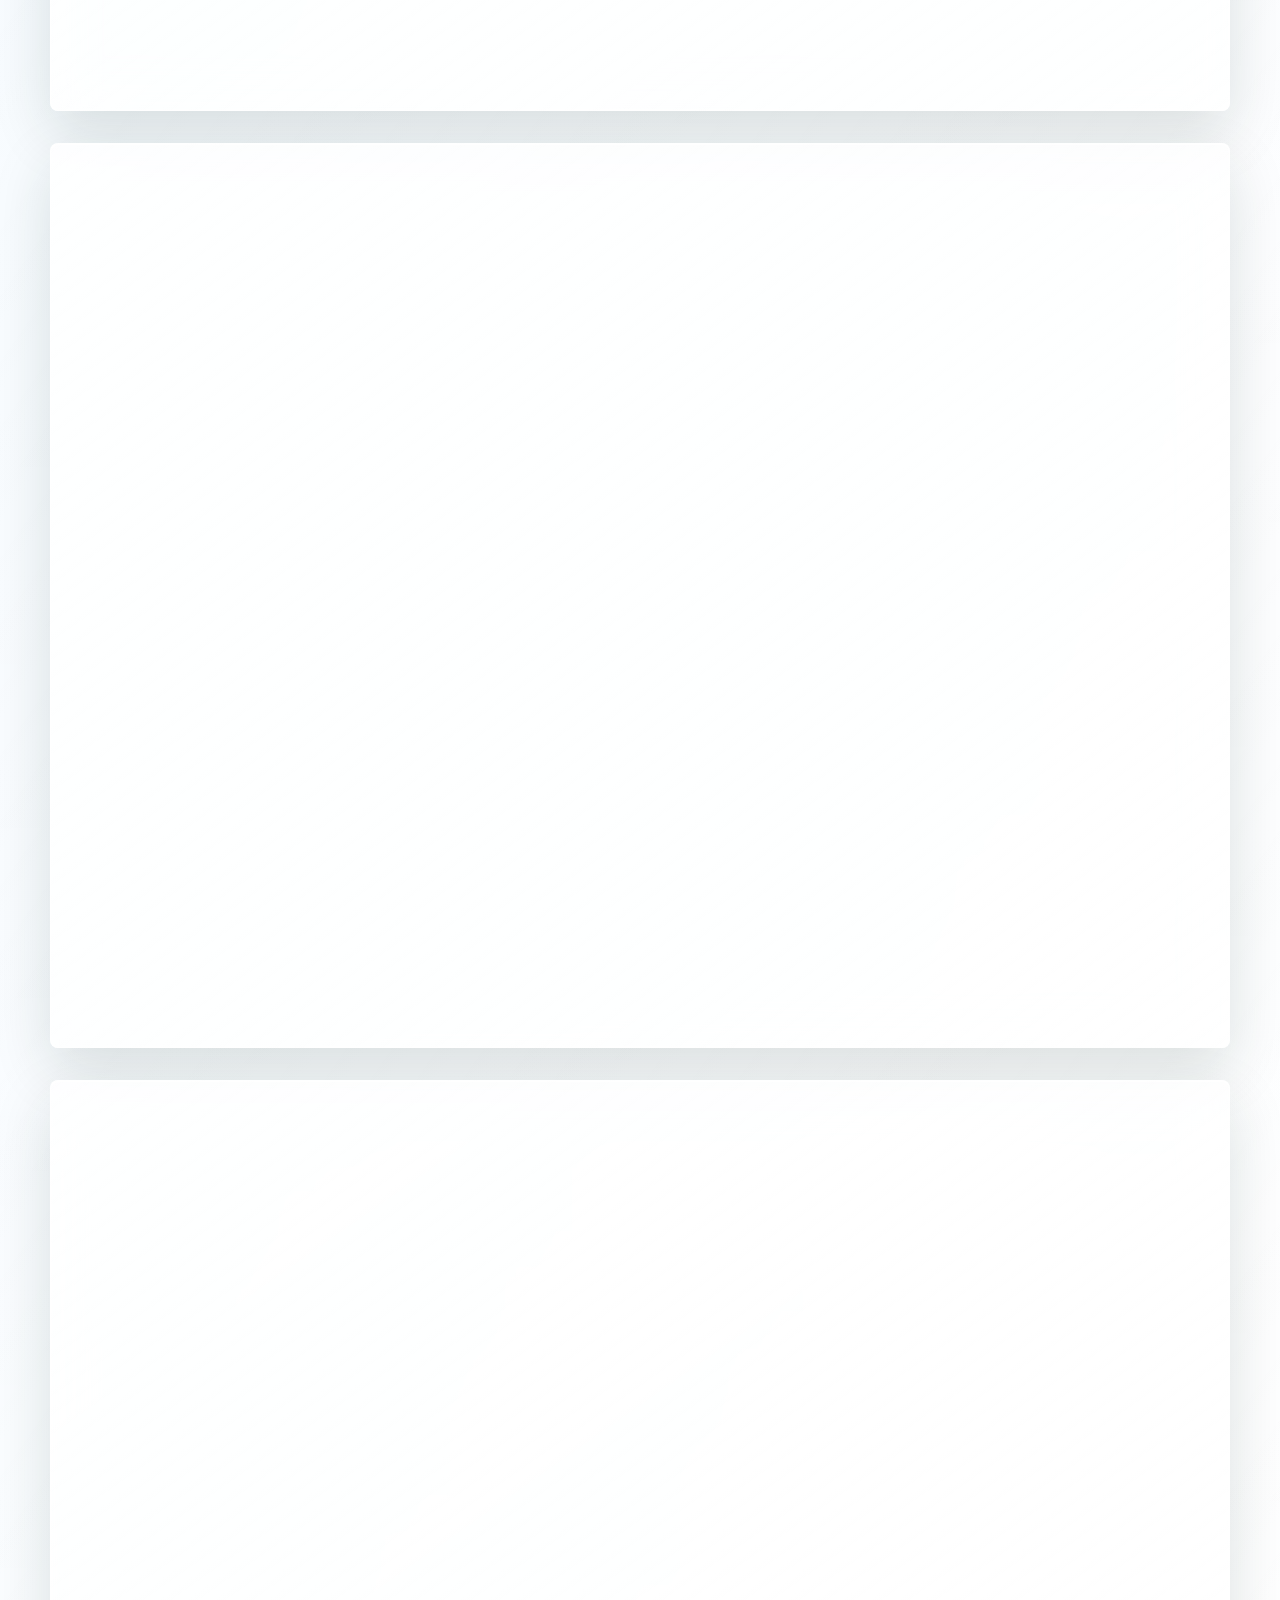
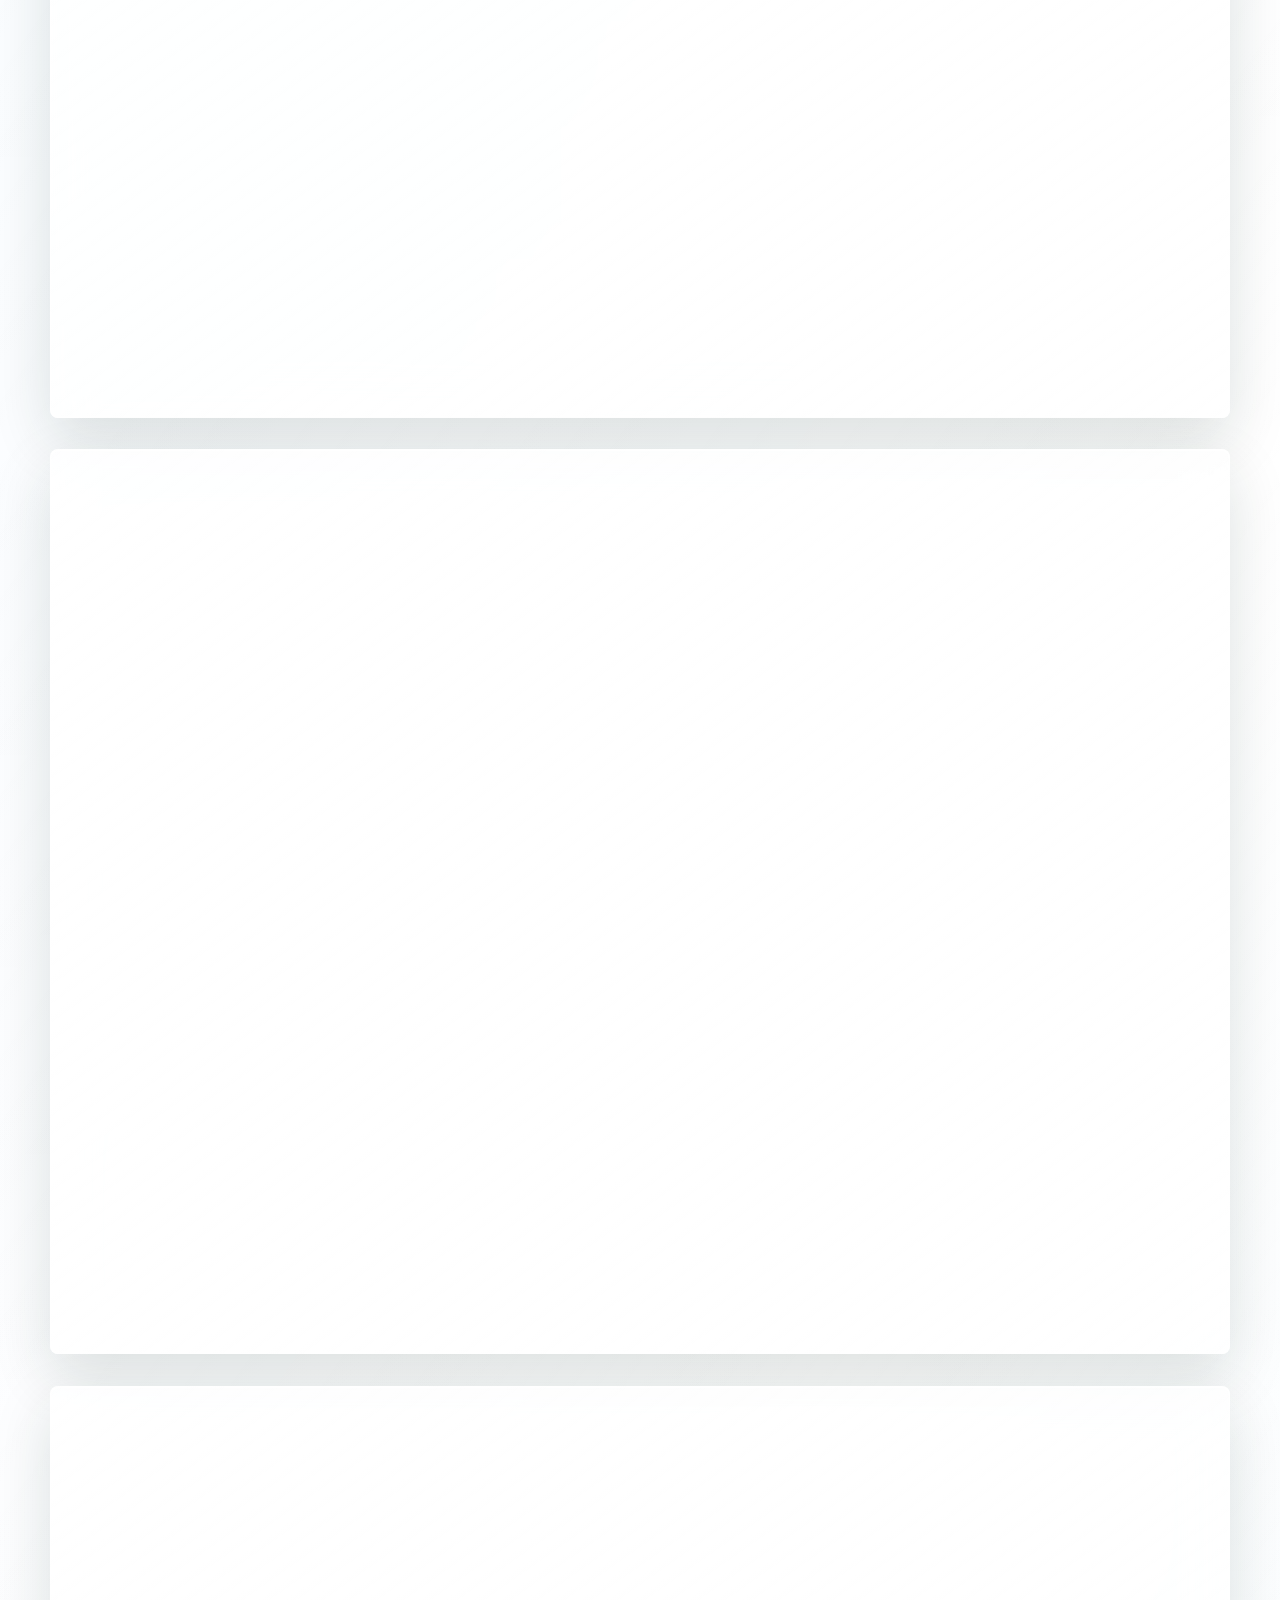
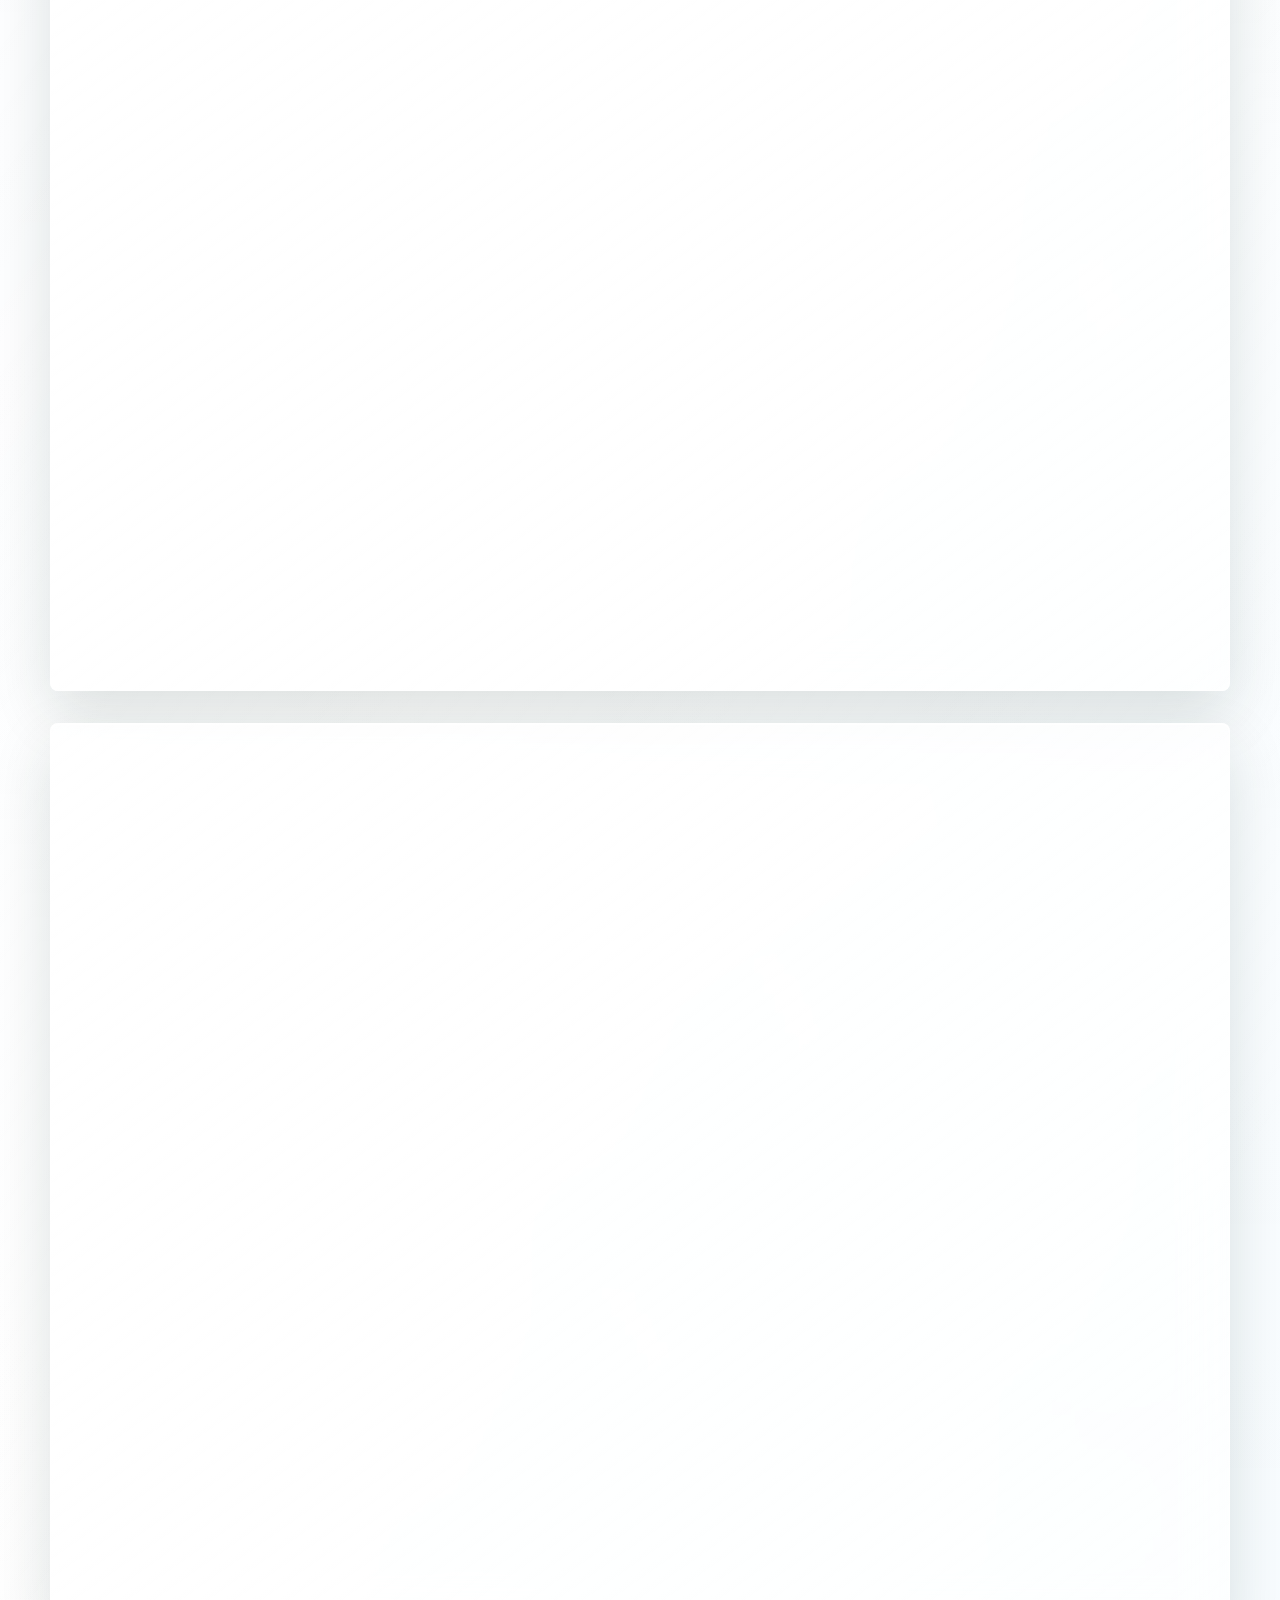
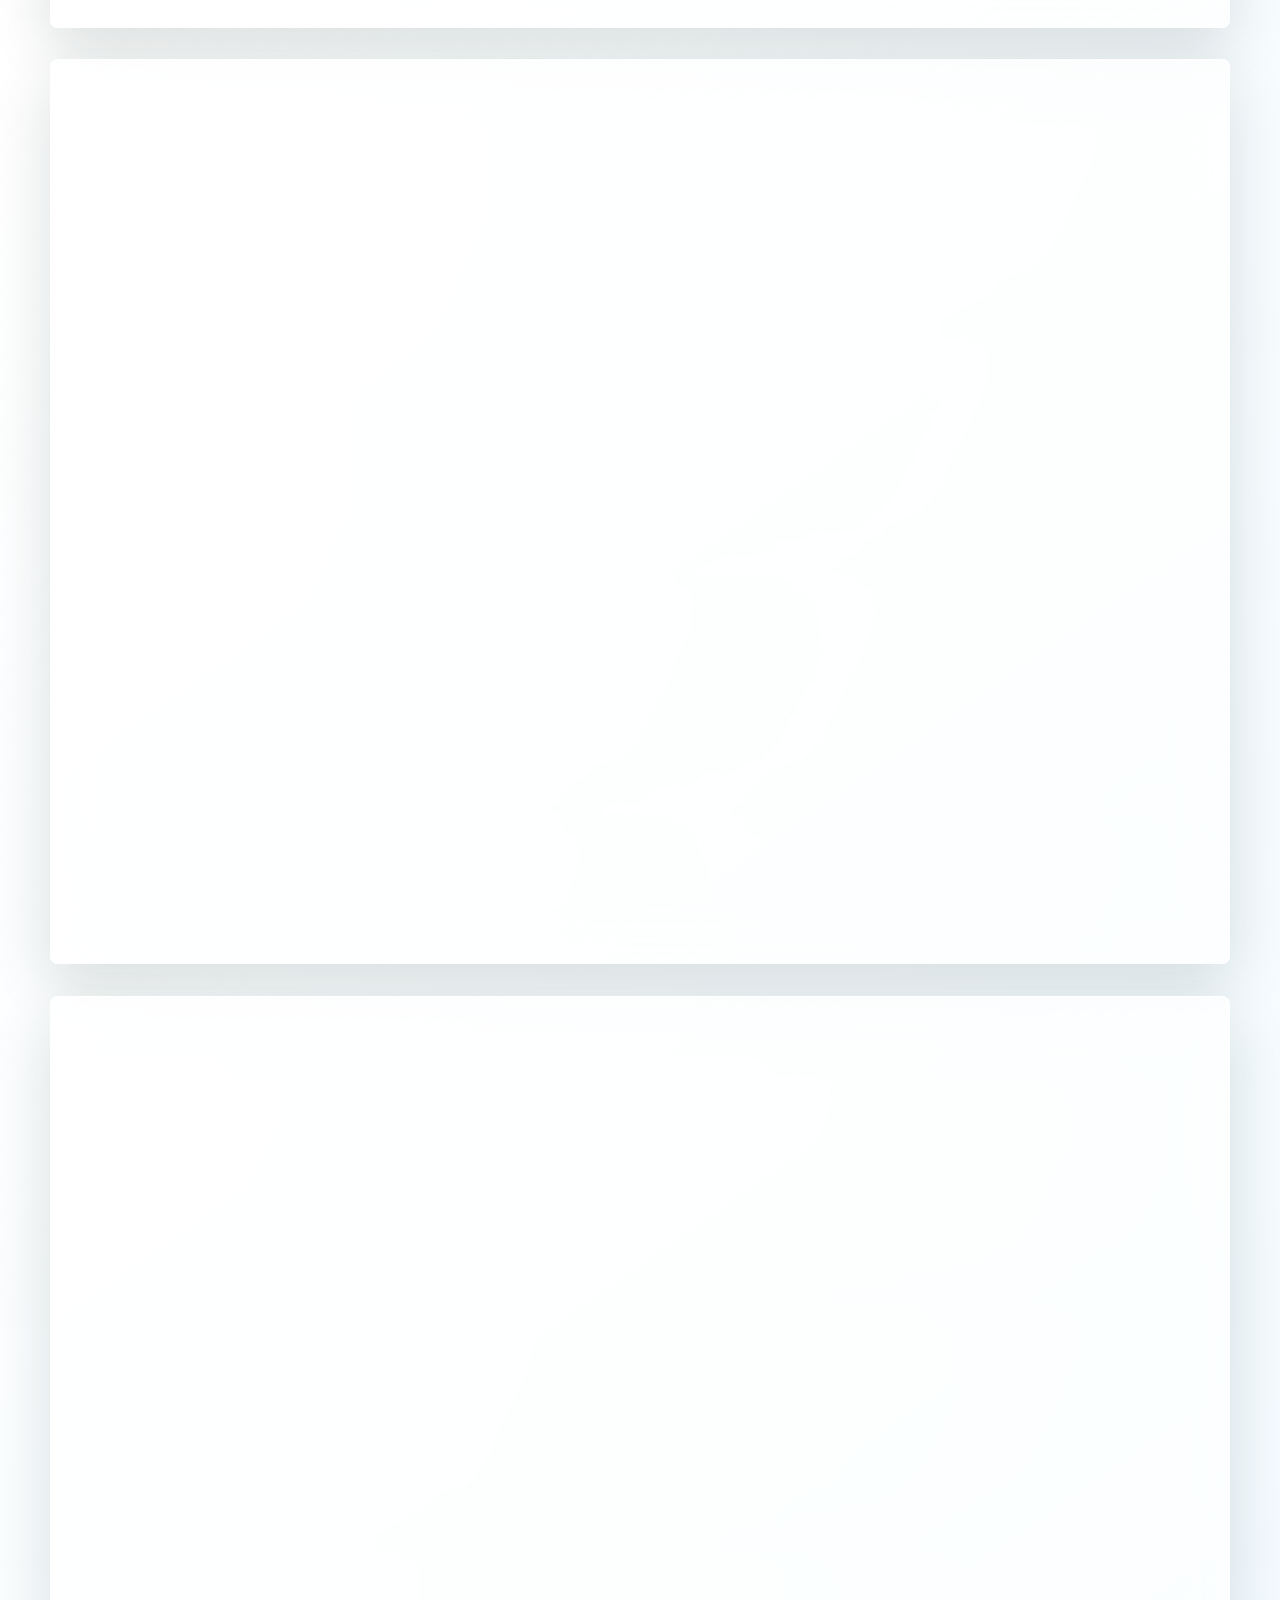
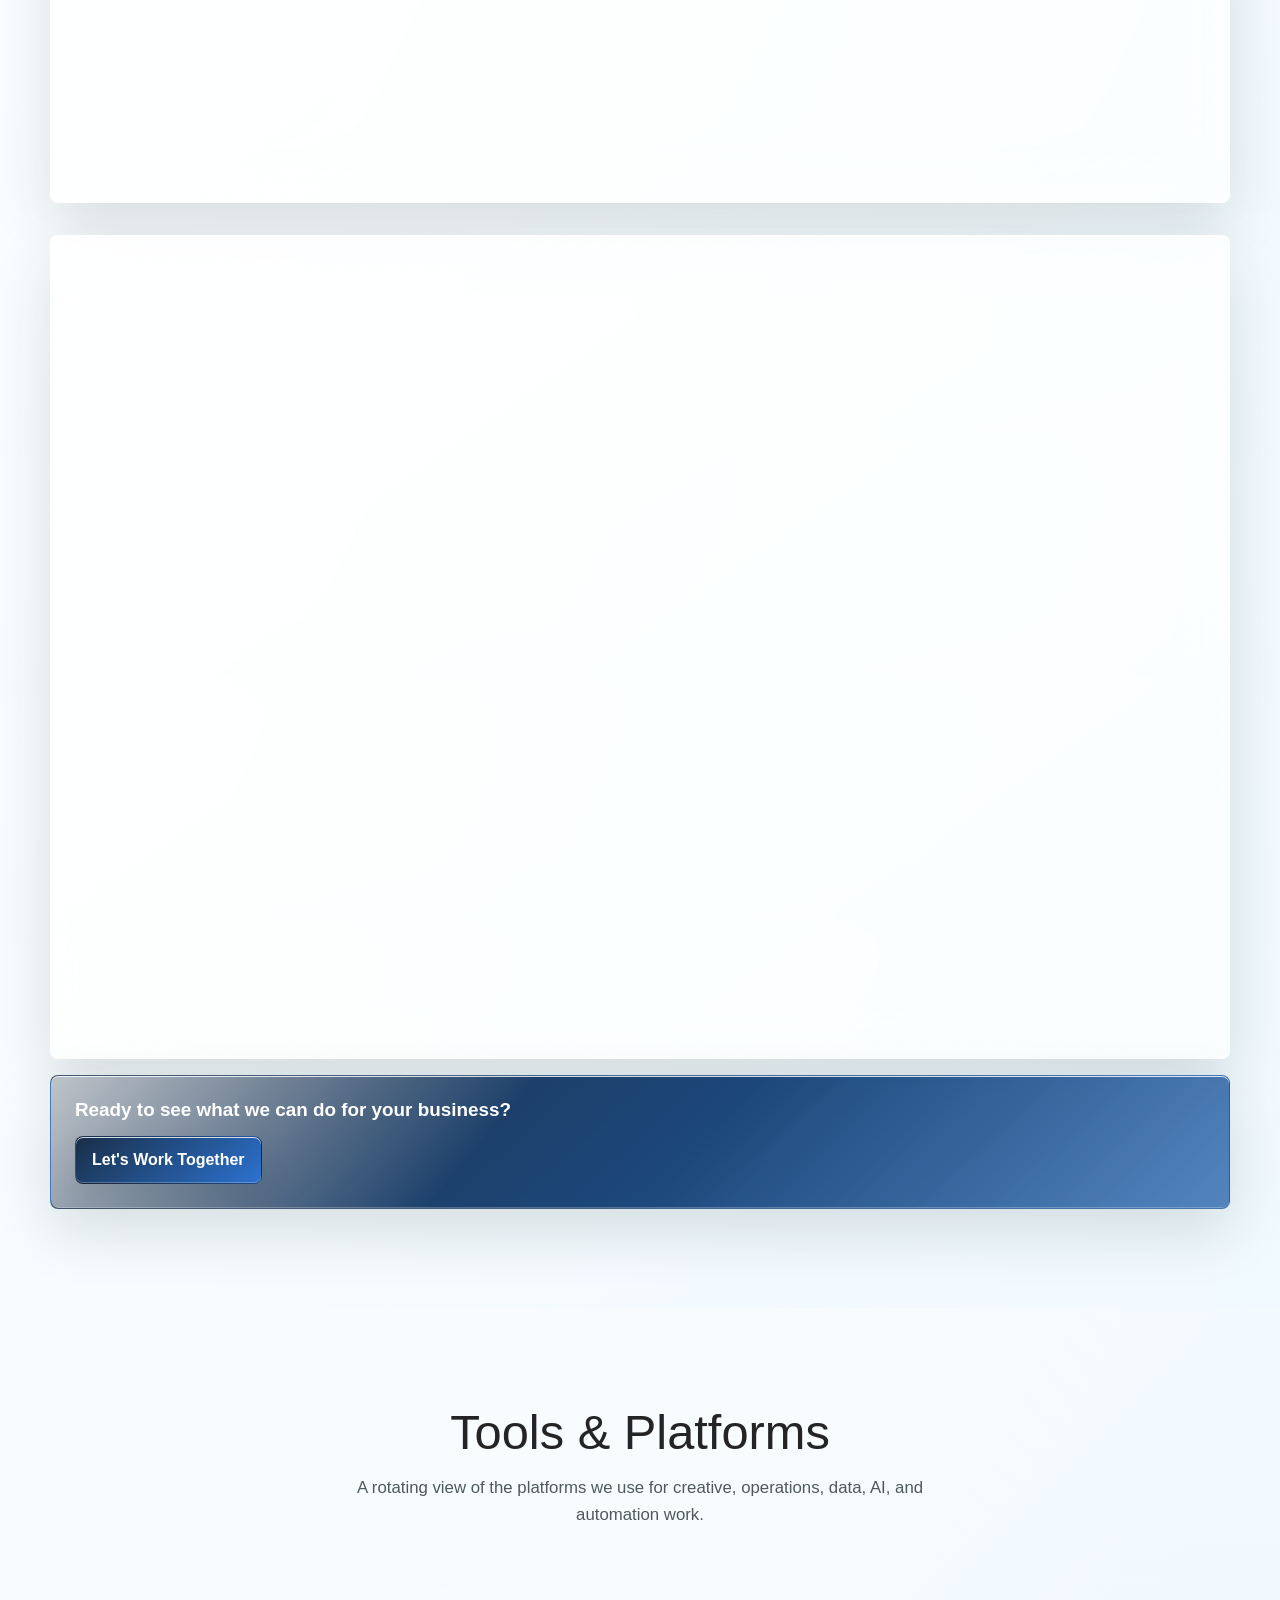
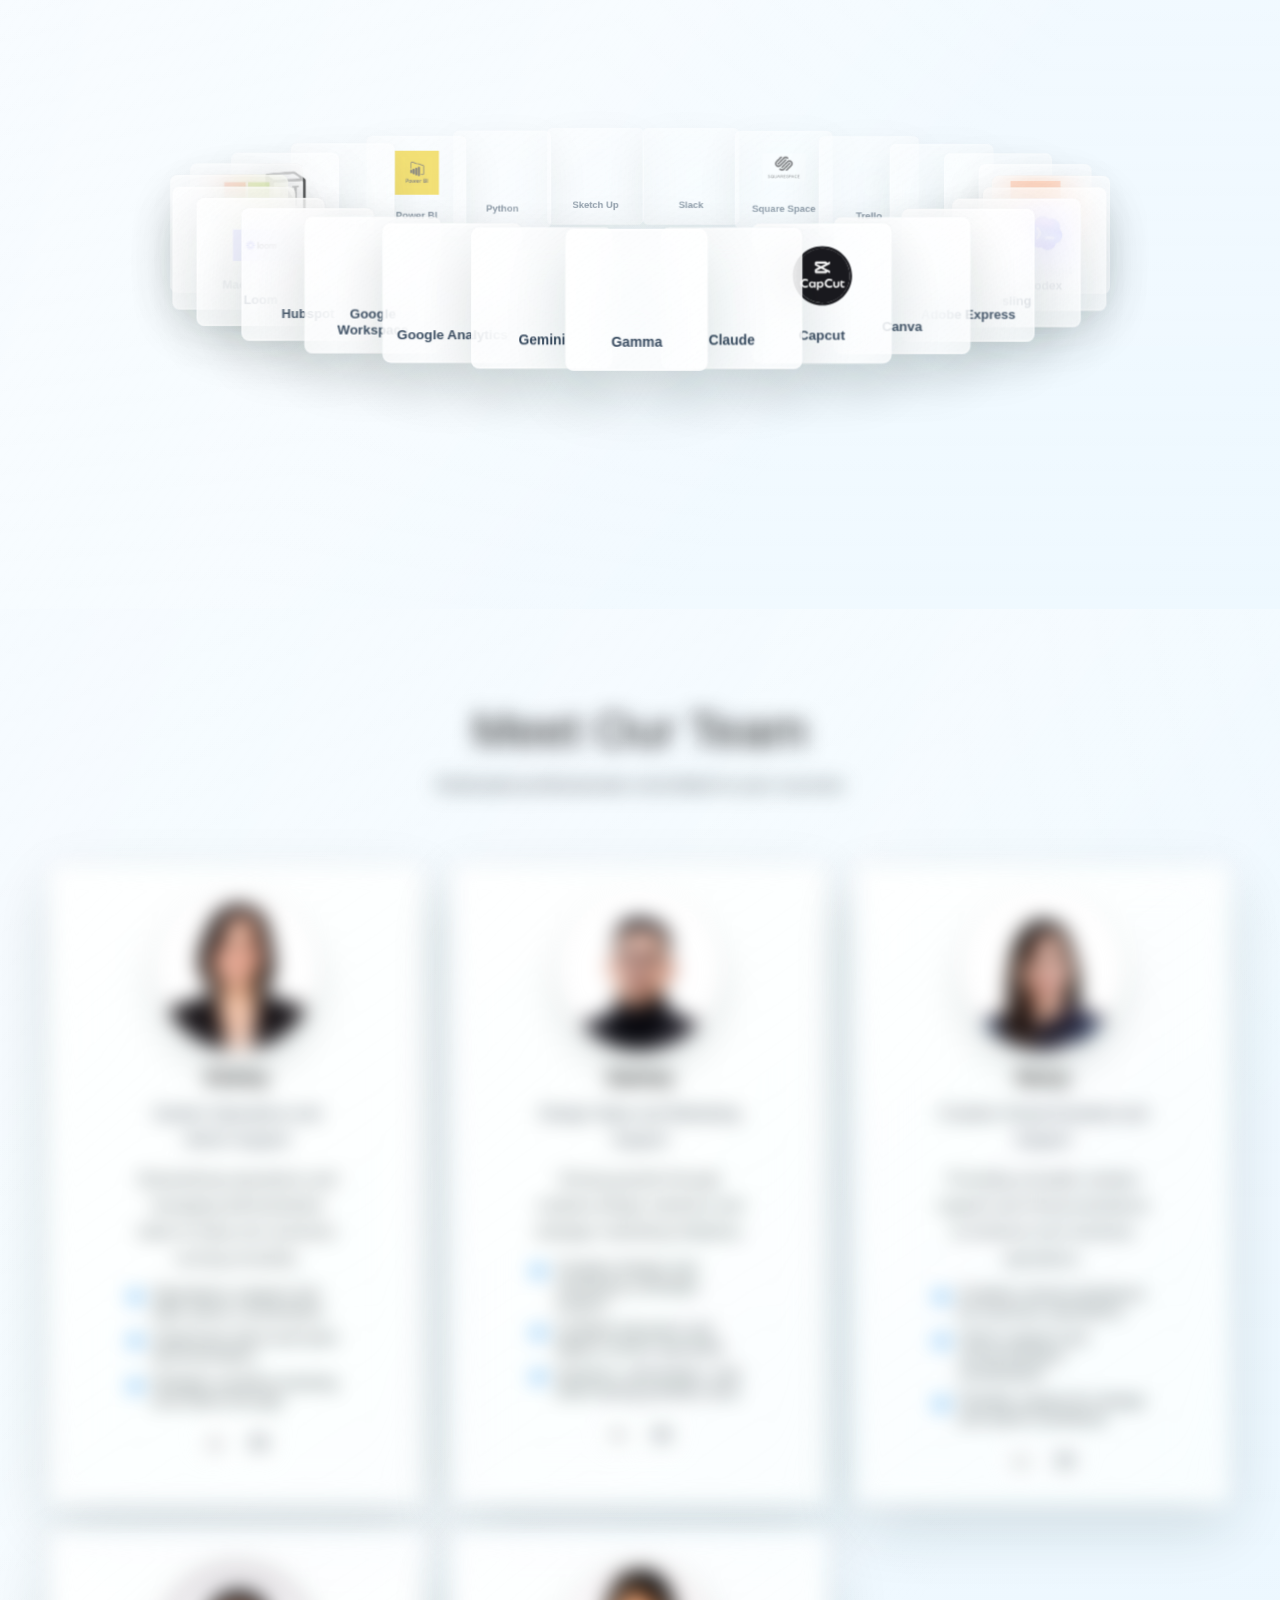
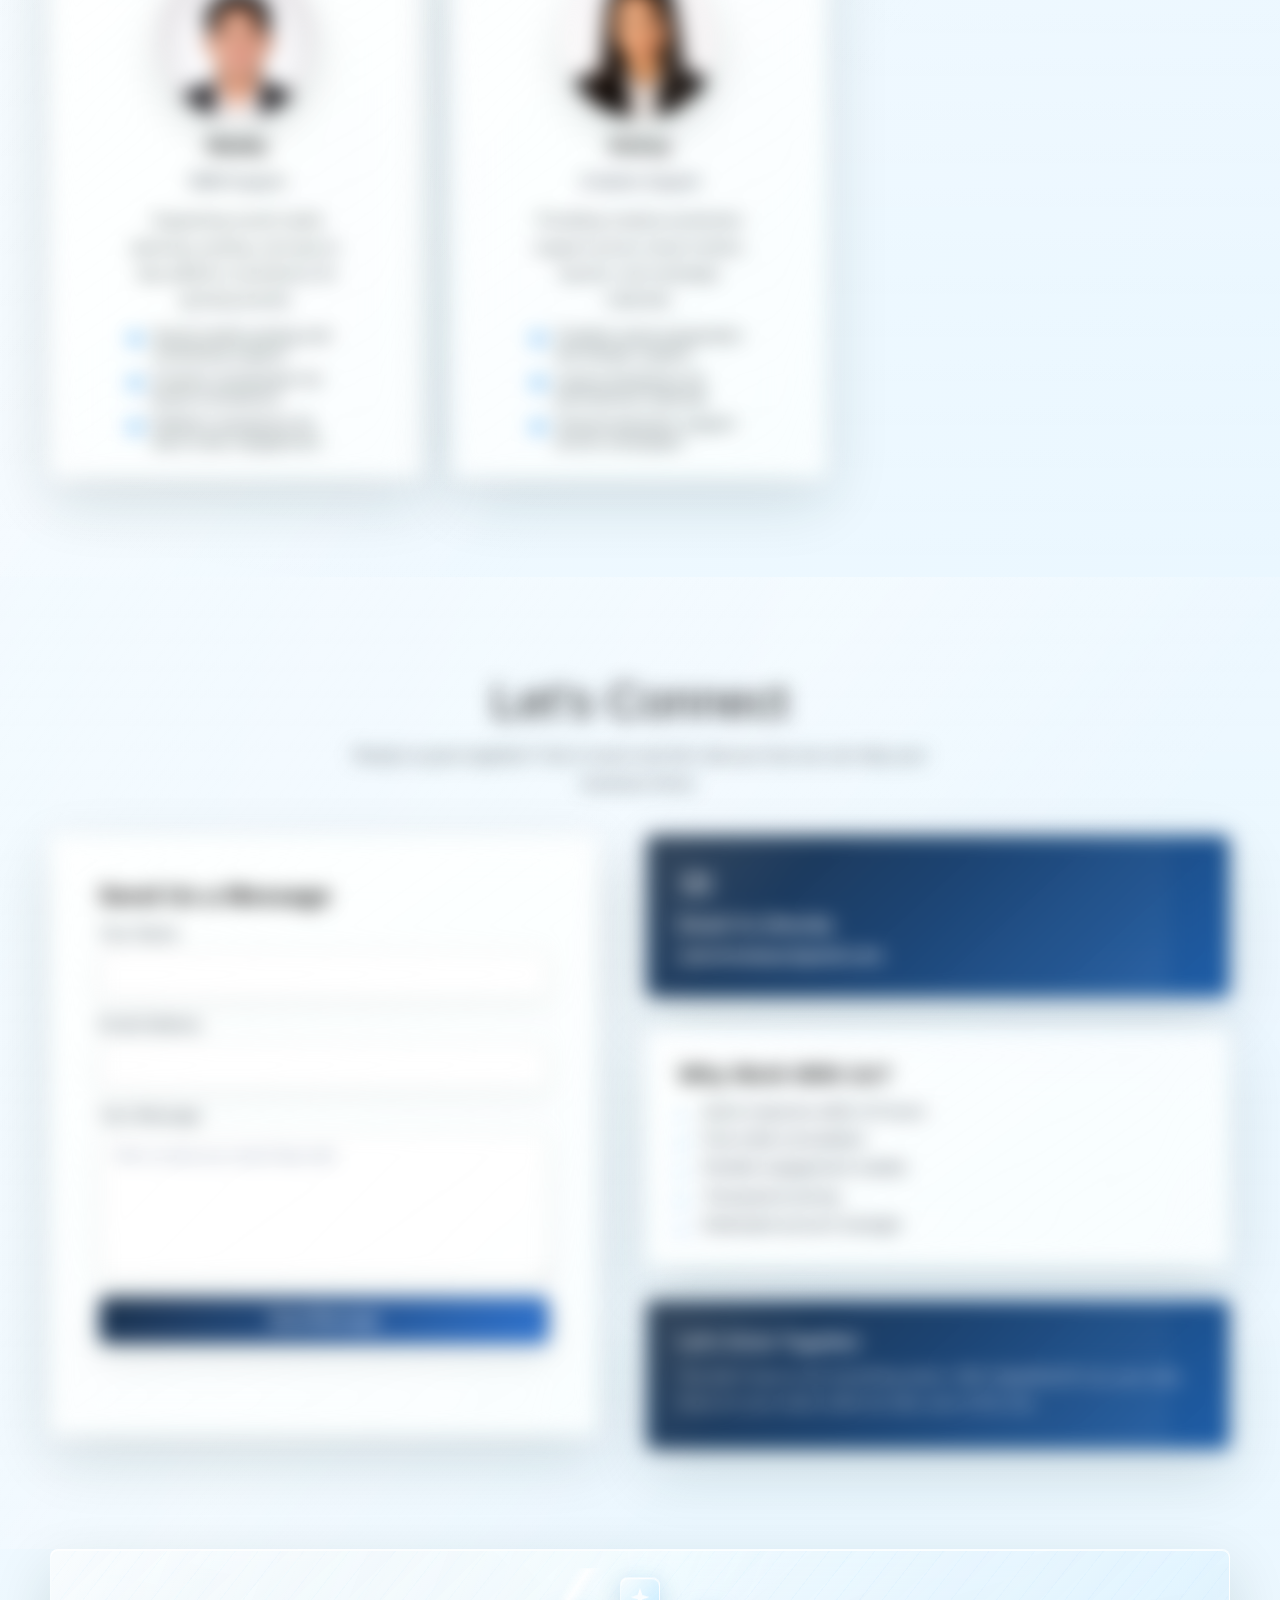
==== commit 8f77f7f6: "Bust cache after removing overlay description" ====
--- a/index.html
+++ b/index.html
@@ -8,8 +8,8 @@
       name="description"
       content="DigitalEduPro provides virtual operations, creative, marketing, automation, HR, and client support for growing businesses."
     />
-    <link rel="preload" href="styles.css?v=20260424-remove-funnel-portfolio" as="style" />
-    <link rel="stylesheet" href="styles.css?v=20260424-remove-funnel-portfolio" />
+    <link rel="preload" href="styles.css?v=20260424-remove-overlay-description" as="style" />
+    <link rel="stylesheet" href="styles.css?v=20260424-remove-overlay-description" />
   </head>
   <body>
     <a class="skip-link" href="#main">Skip to content</a>
@@ -266,7 +266,7 @@
       </div>
     </footer>
 
-    <script src="site-data.js?v=20260424-remove-funnel-portfolio"></script>
-    <script src="main.js?v=20260424-remove-funnel-portfolio"></script>
+    <script src="site-data.js?v=20260424-remove-overlay-description"></script>
+    <script src="main.js?v=20260424-remove-overlay-description"></script>
   </body>
 </html>
--- a/styles.css
+++ b/styles.css
@@ -2625,13 +2625,6 @@
 .portfolio-carousel-meta {
   color: #1b6fc9;
   font-weight: 700;
-}
-
-.portfolio-carousel-description {
-  margin: 0;
-  color: rgba(24, 45, 70, 0.9);
-  font-size: 0.95rem;
-  line-height: 1.5;
 }
 
 .portfolio-carousel-thumbs {
--- a/styles.css
+++ b/styles.css
@@ -2625,13 +2625,6 @@
 .portfolio-carousel-meta {
   color: #1b6fc9;
   font-weight: 700;
-}
-
-.portfolio-carousel-description {
-  margin: 0;
-  color: rgba(24, 45, 70, 0.9);
-  font-size: 0.95rem;
-  line-height: 1.5;
 }
 
 .portfolio-carousel-thumbs {
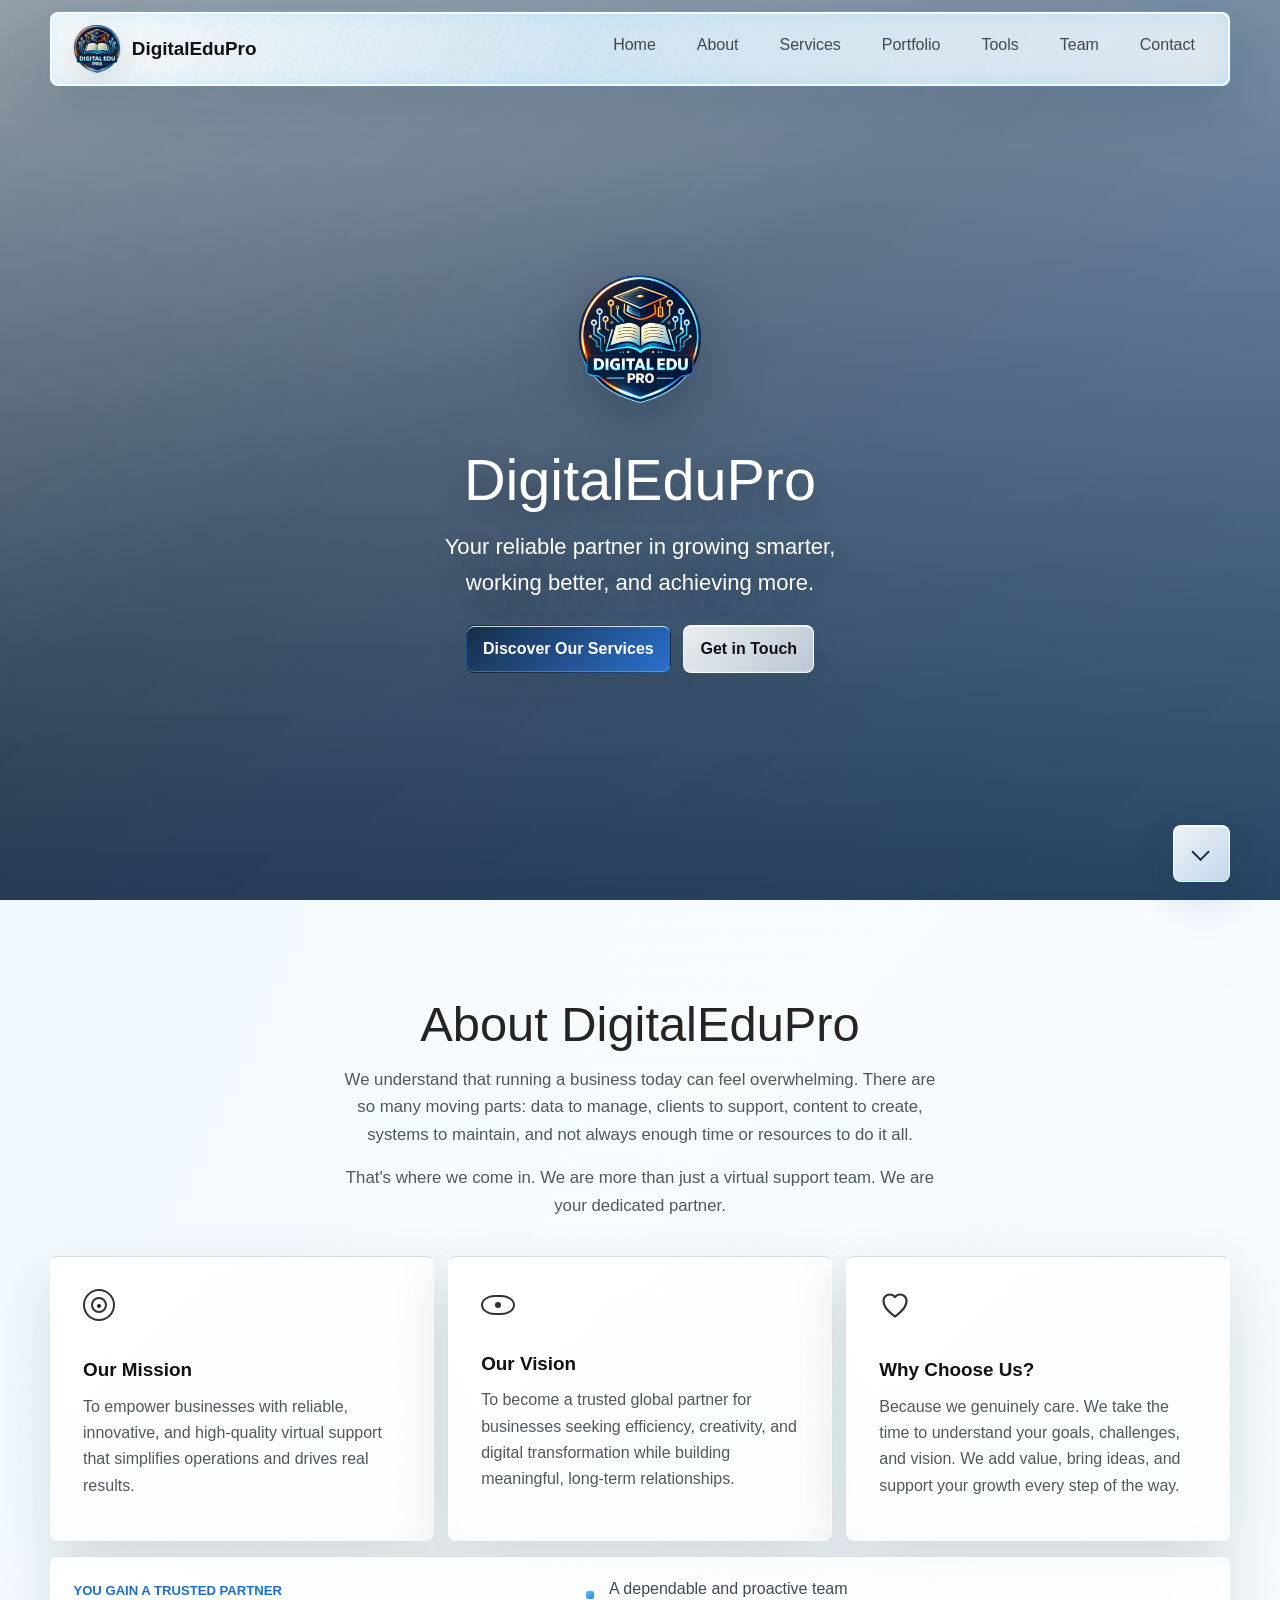
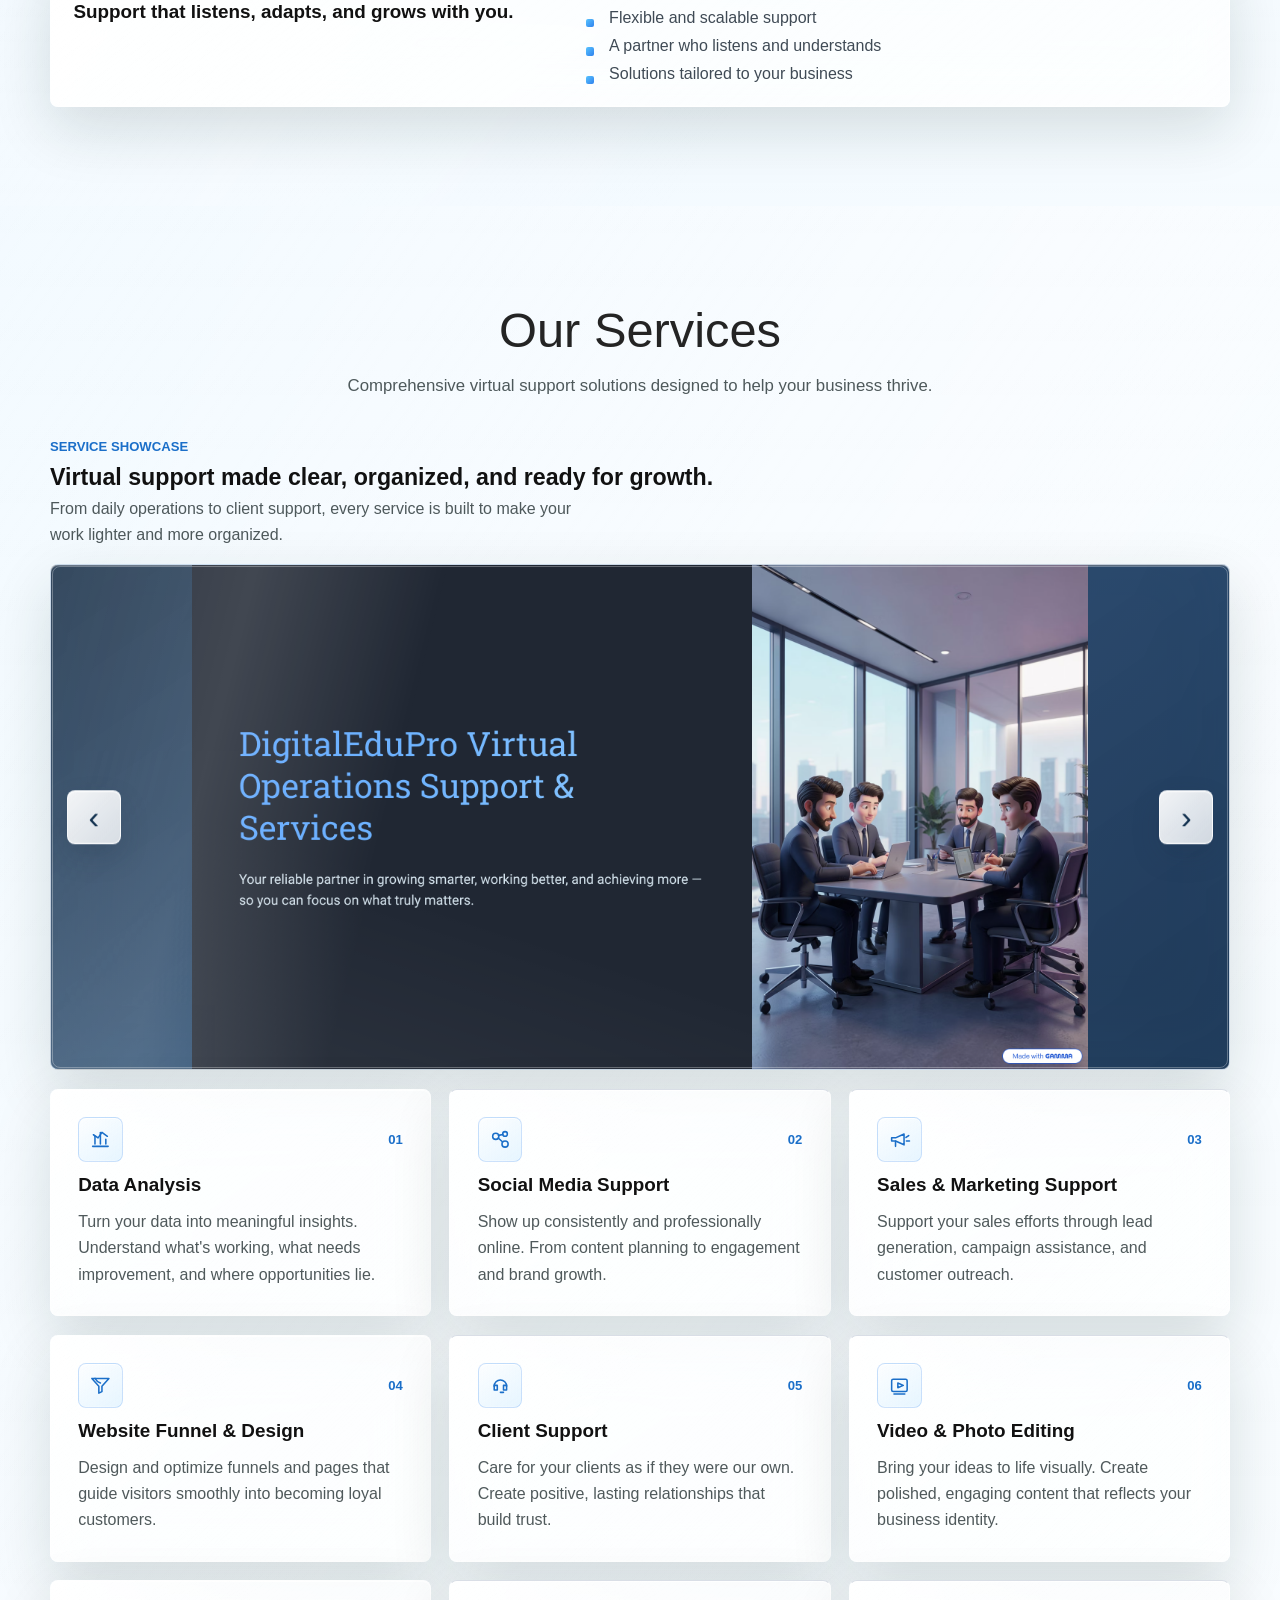
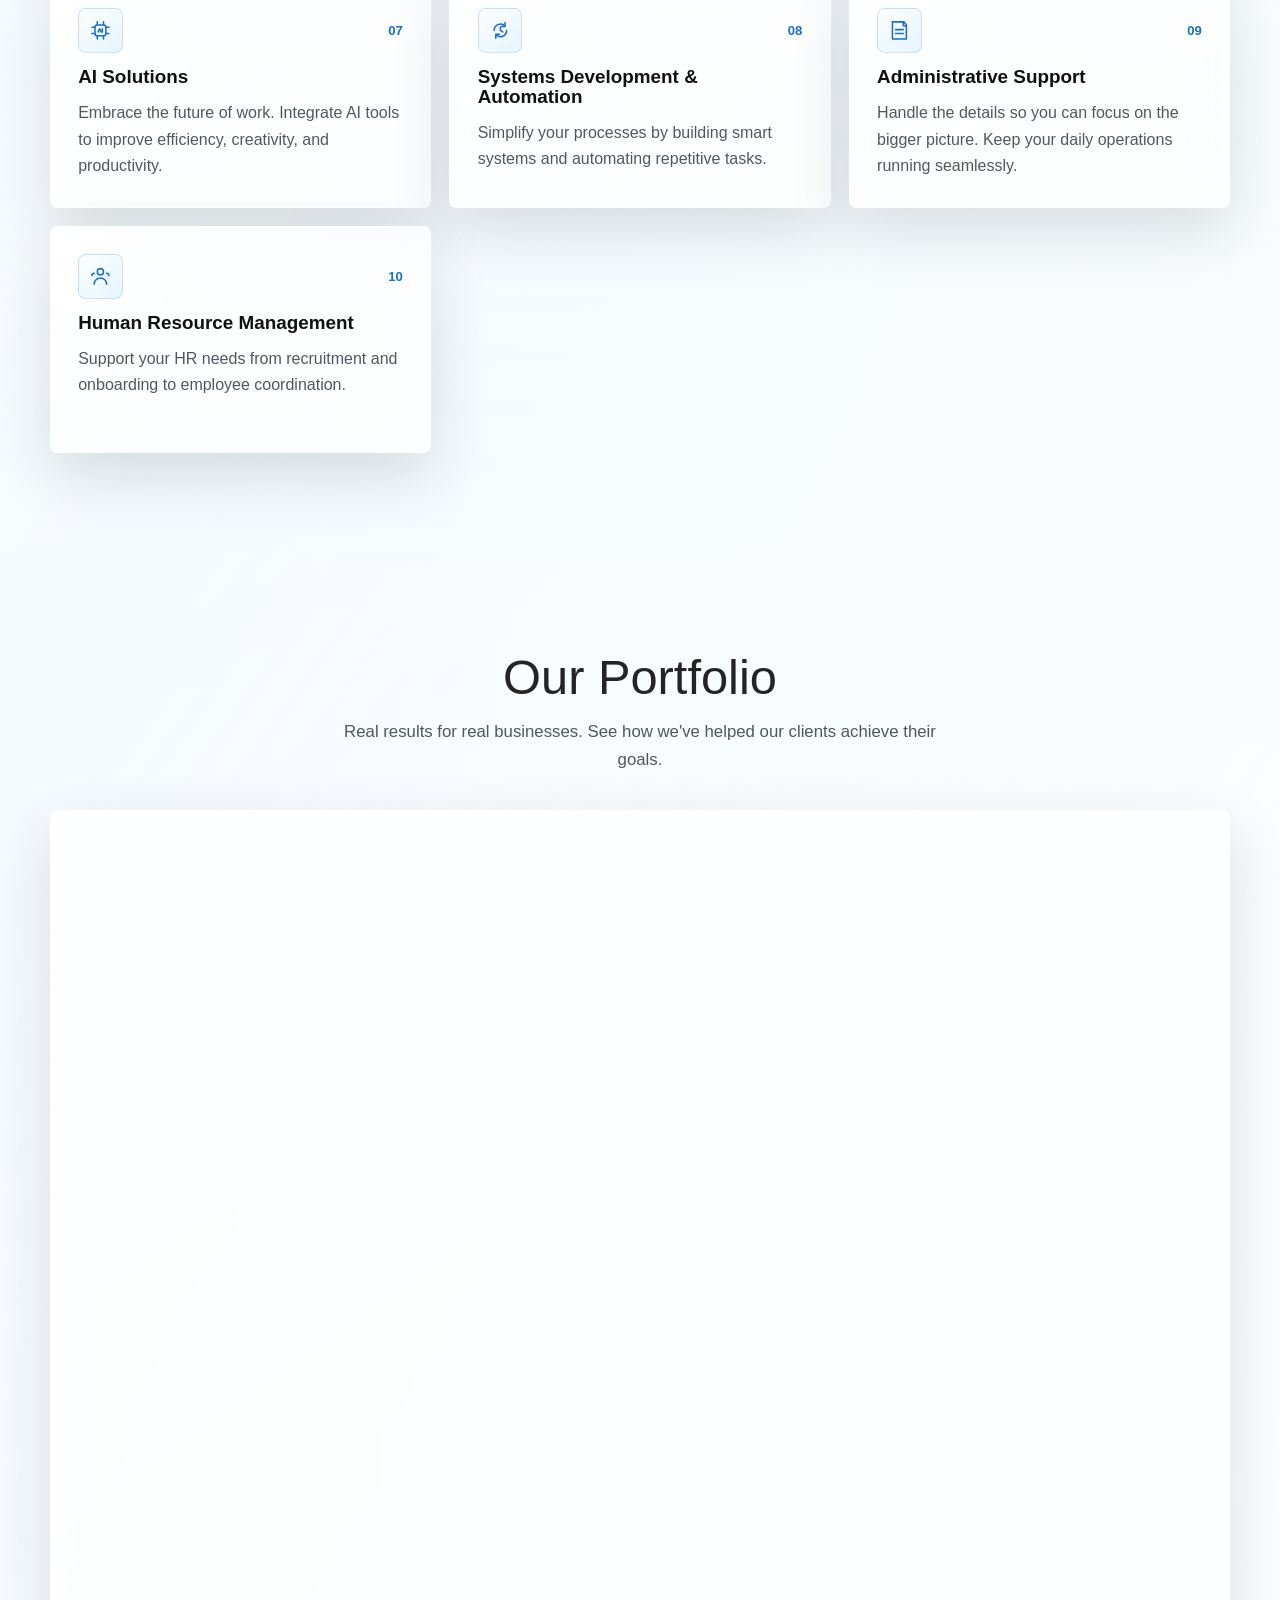
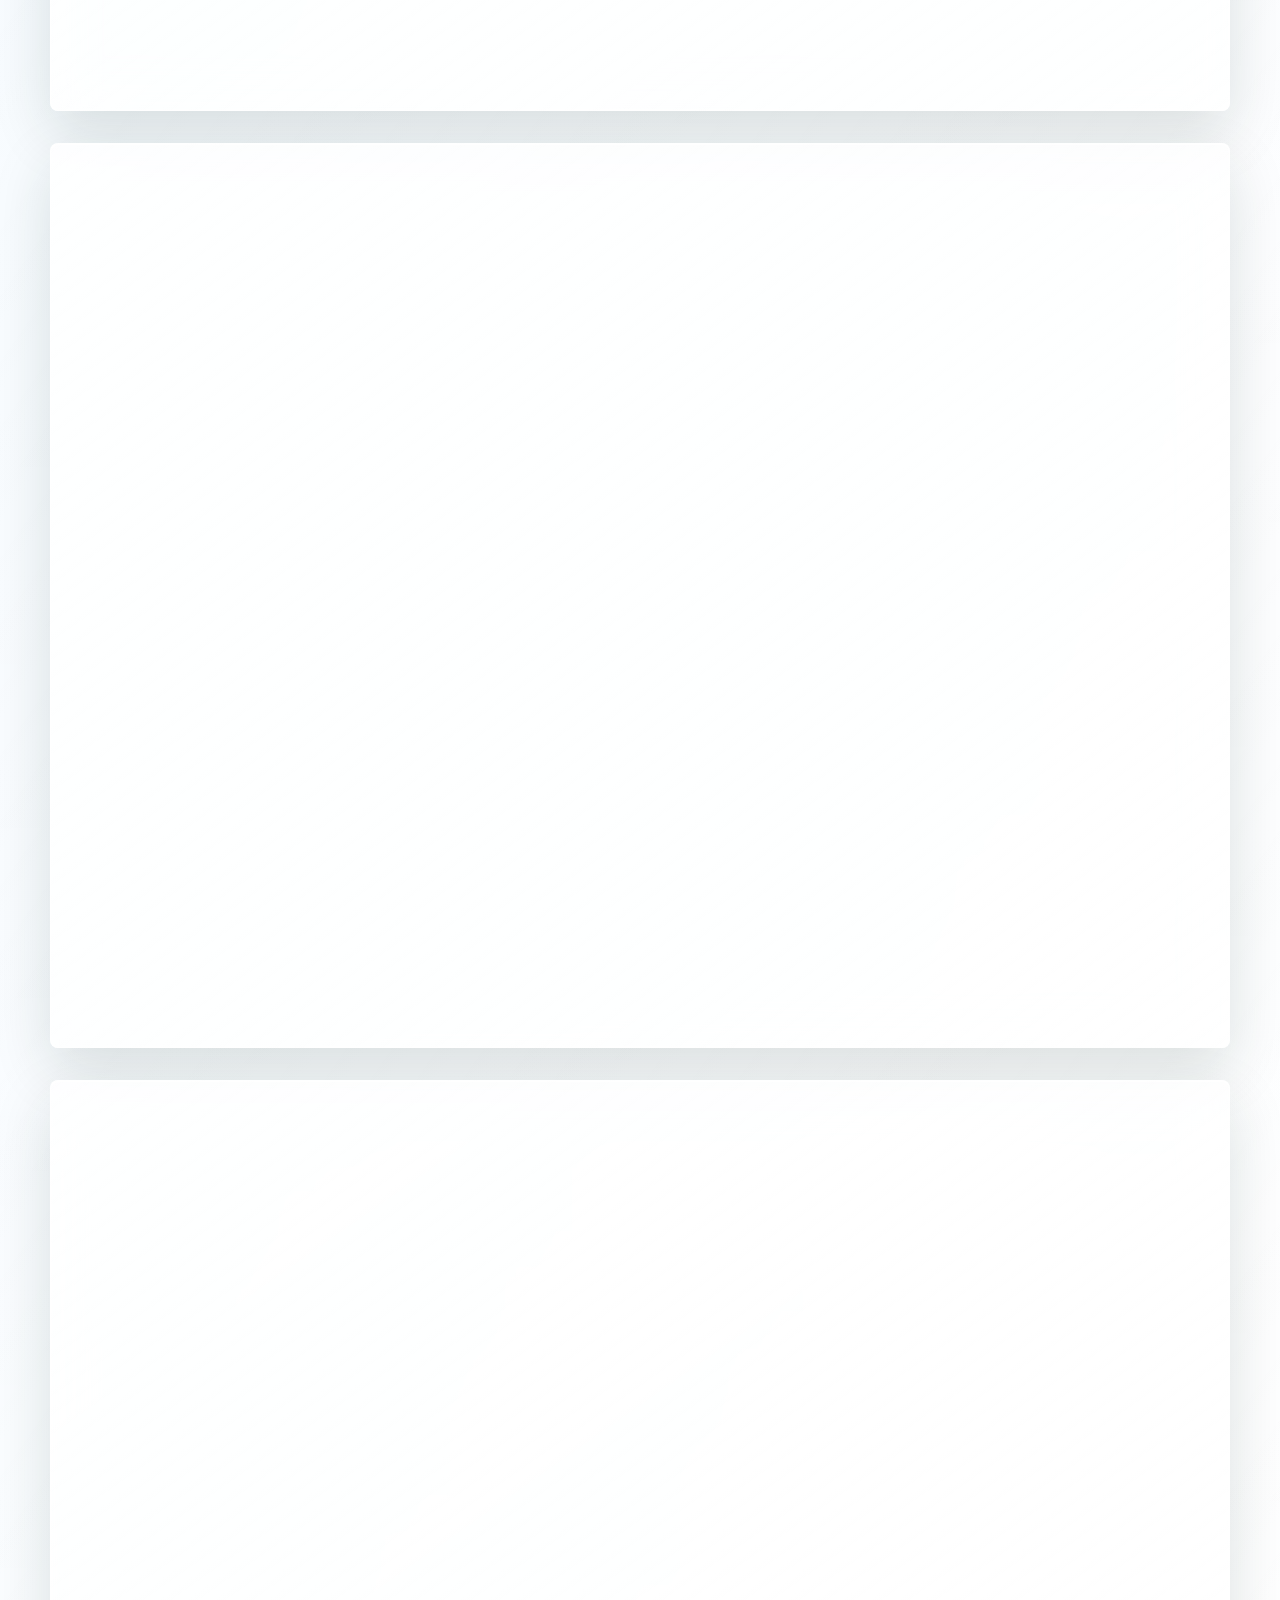
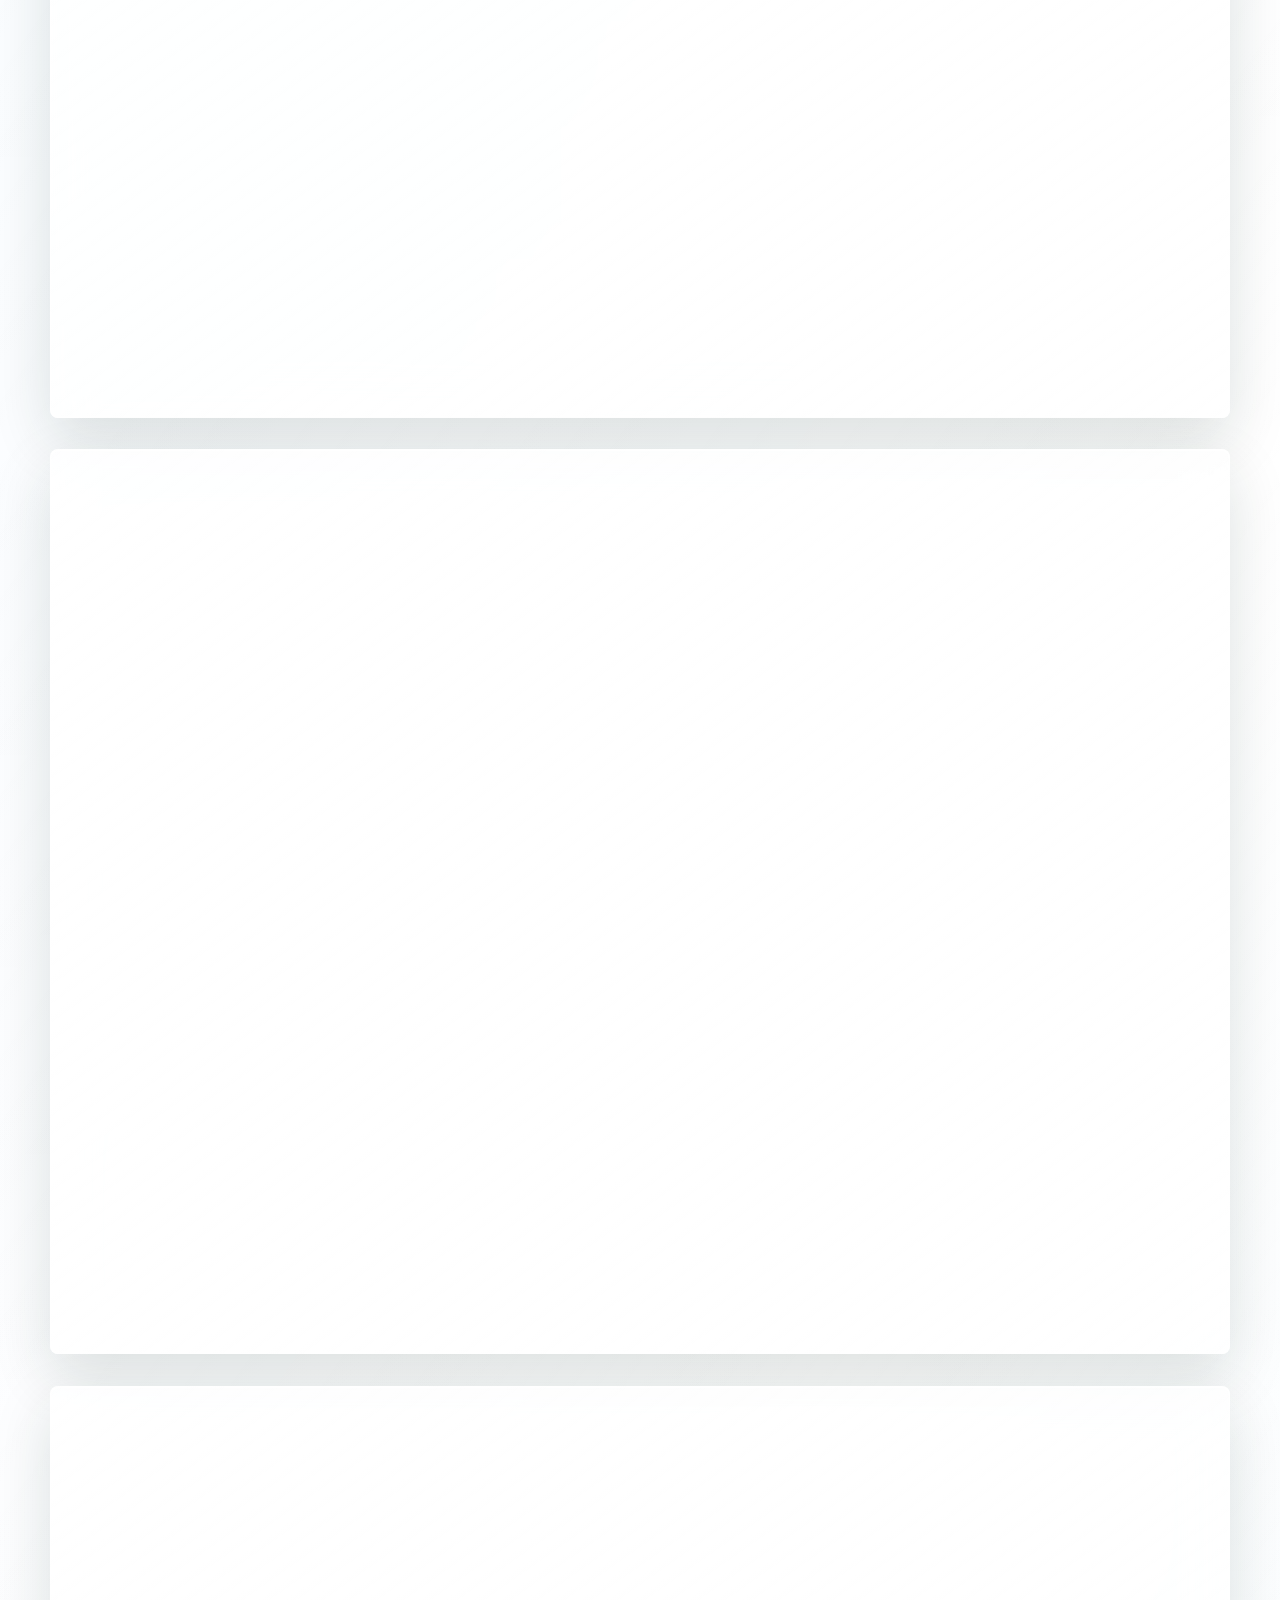
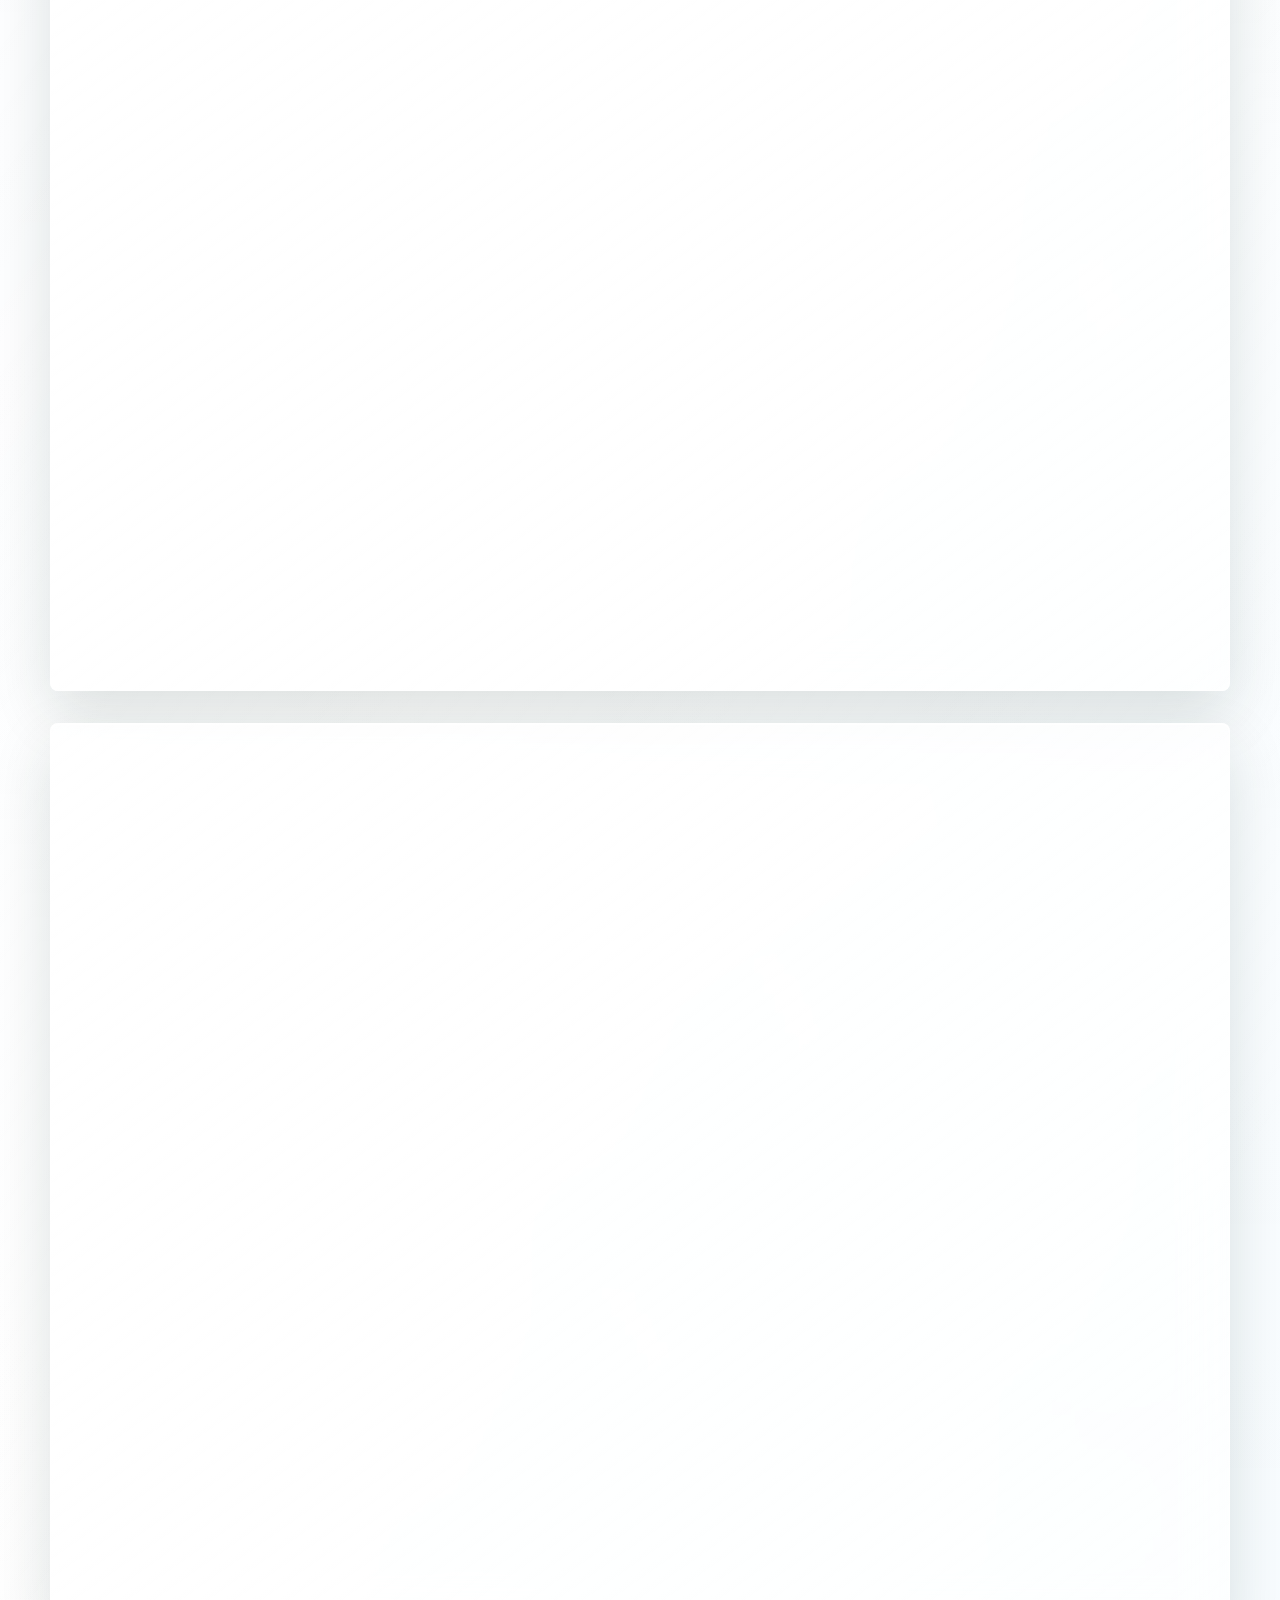
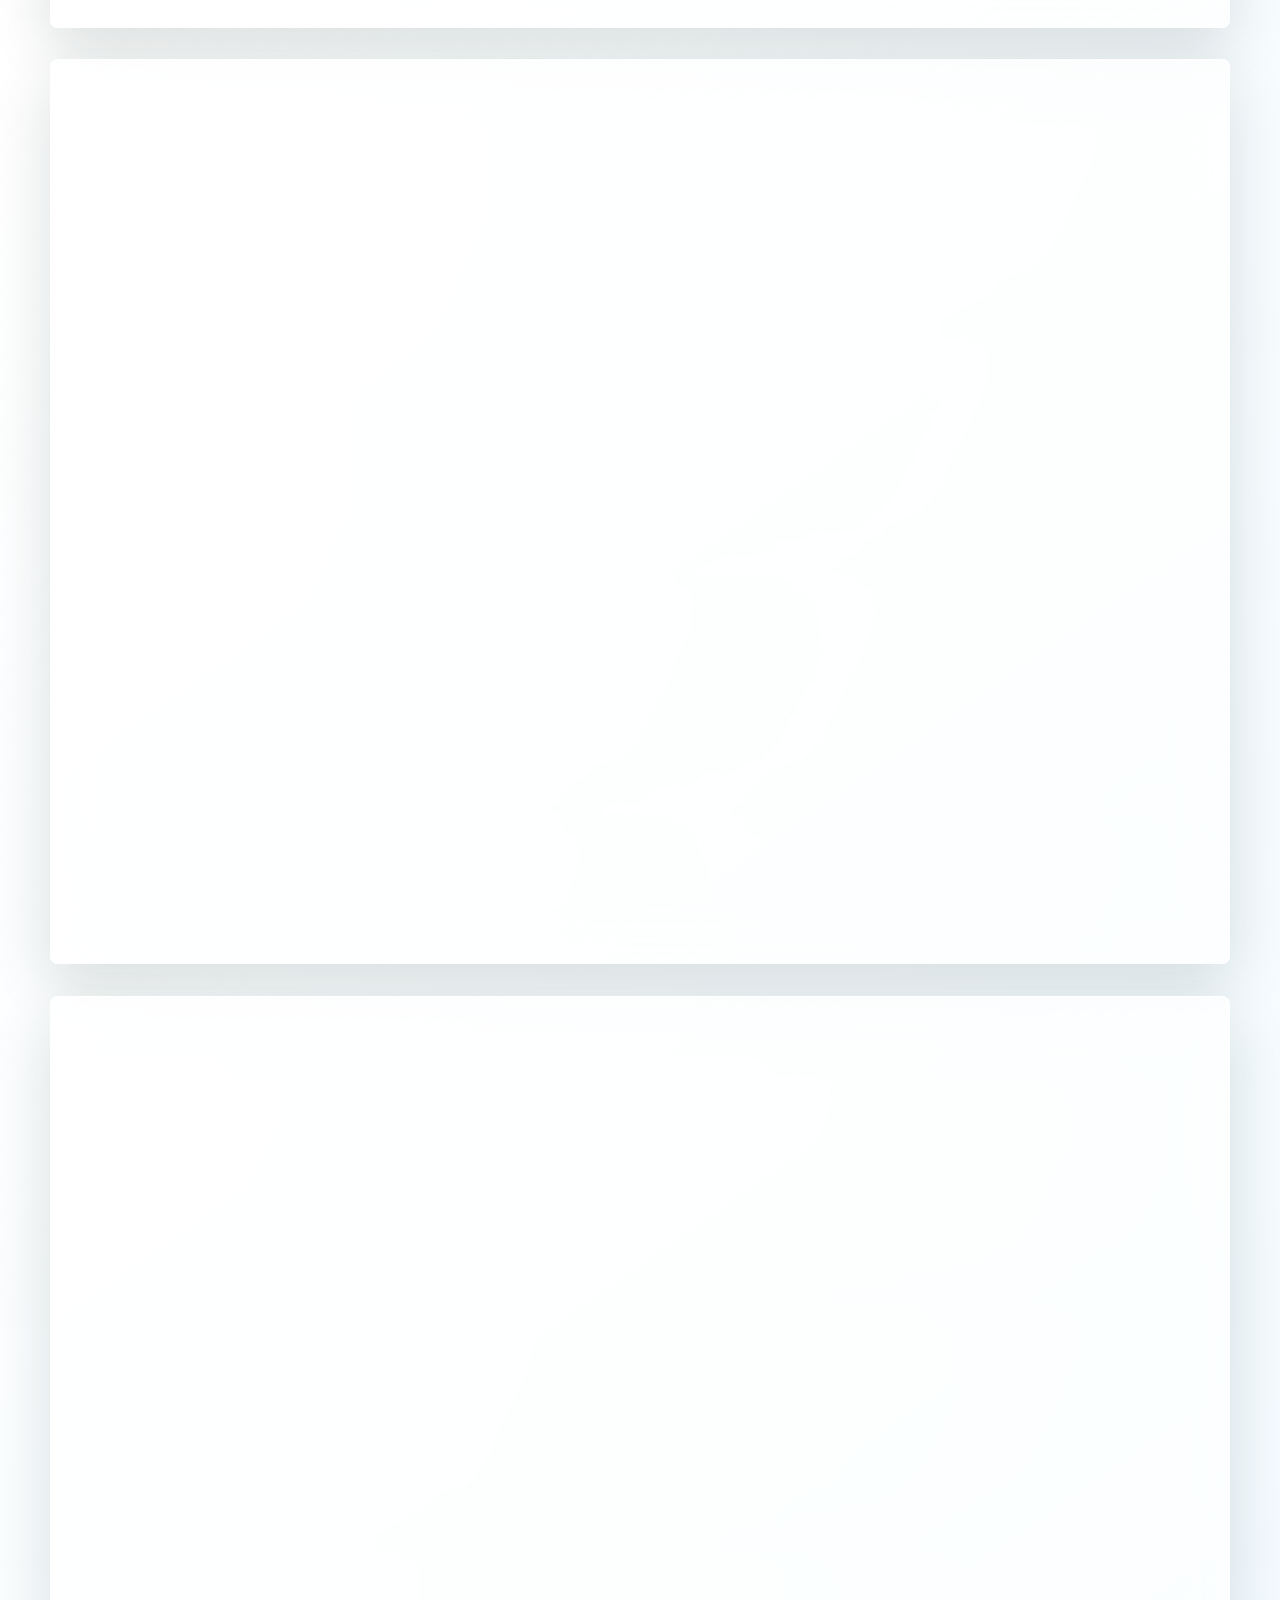
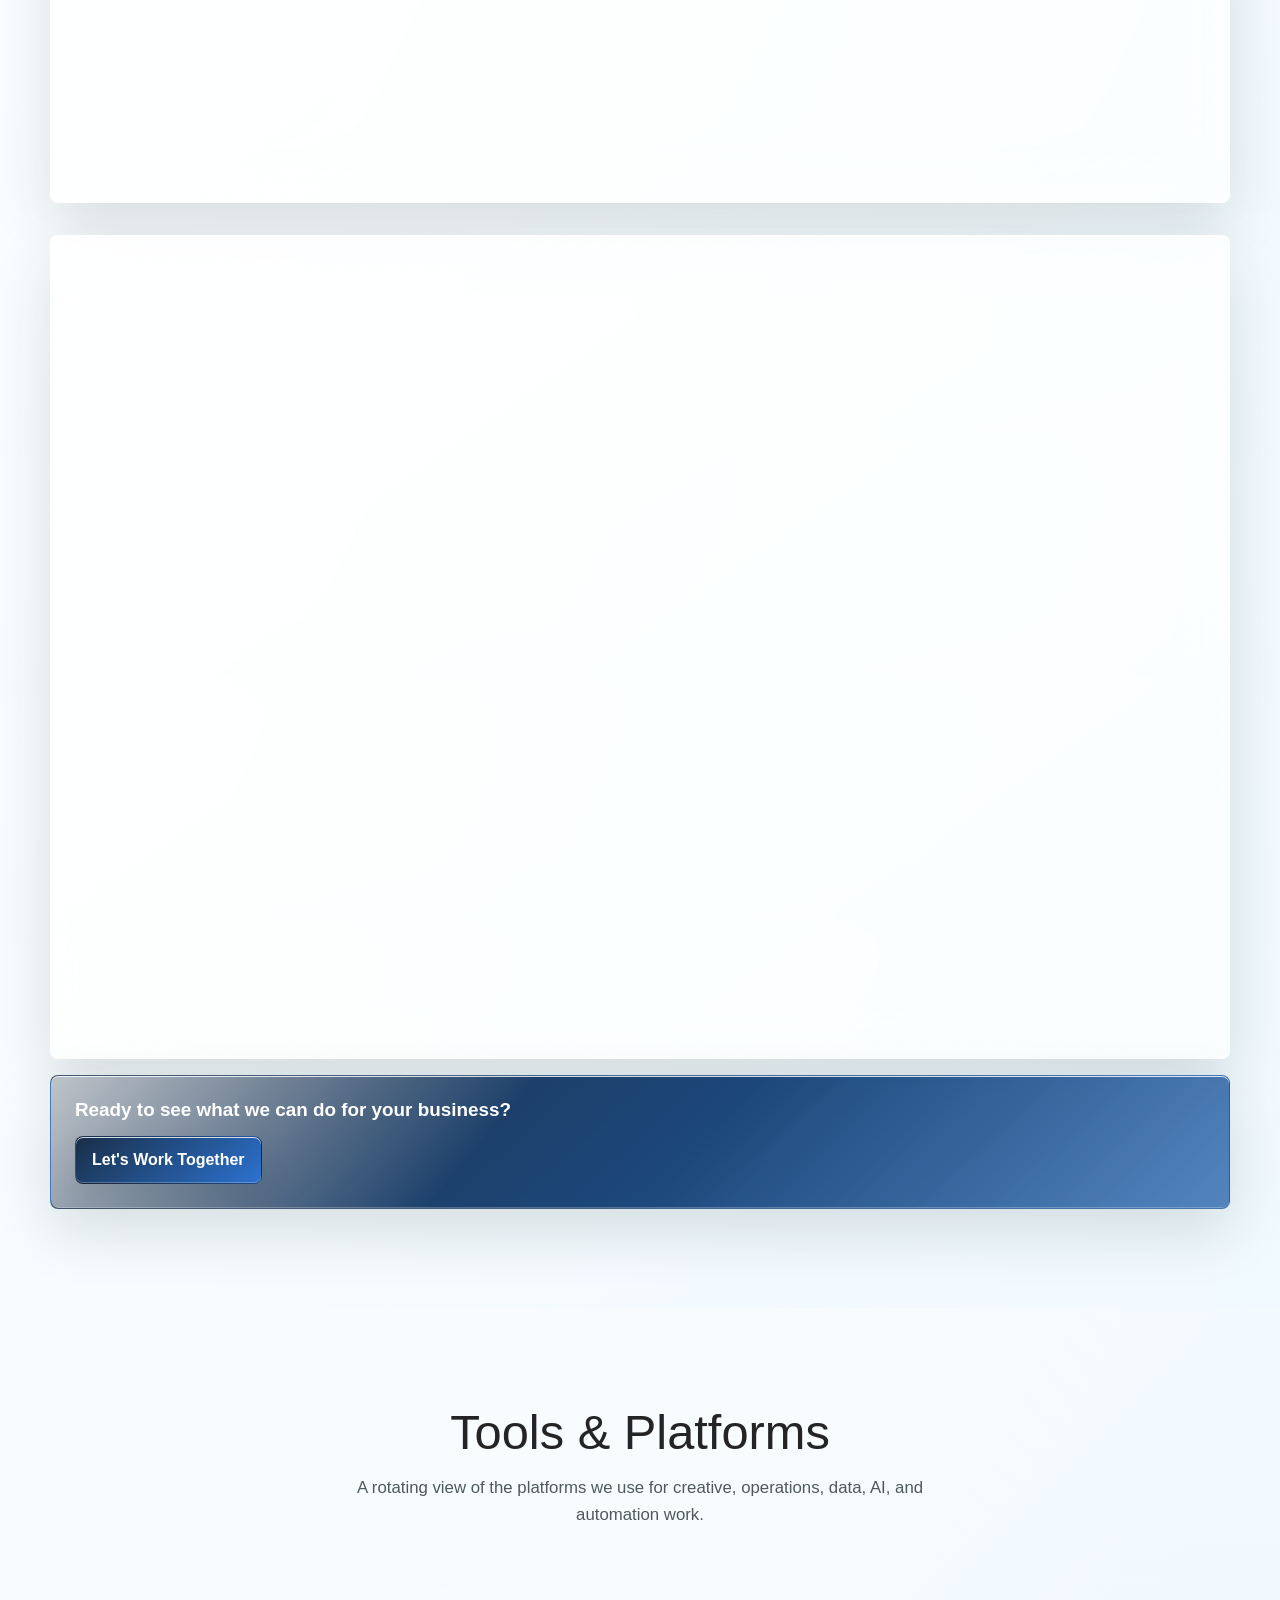
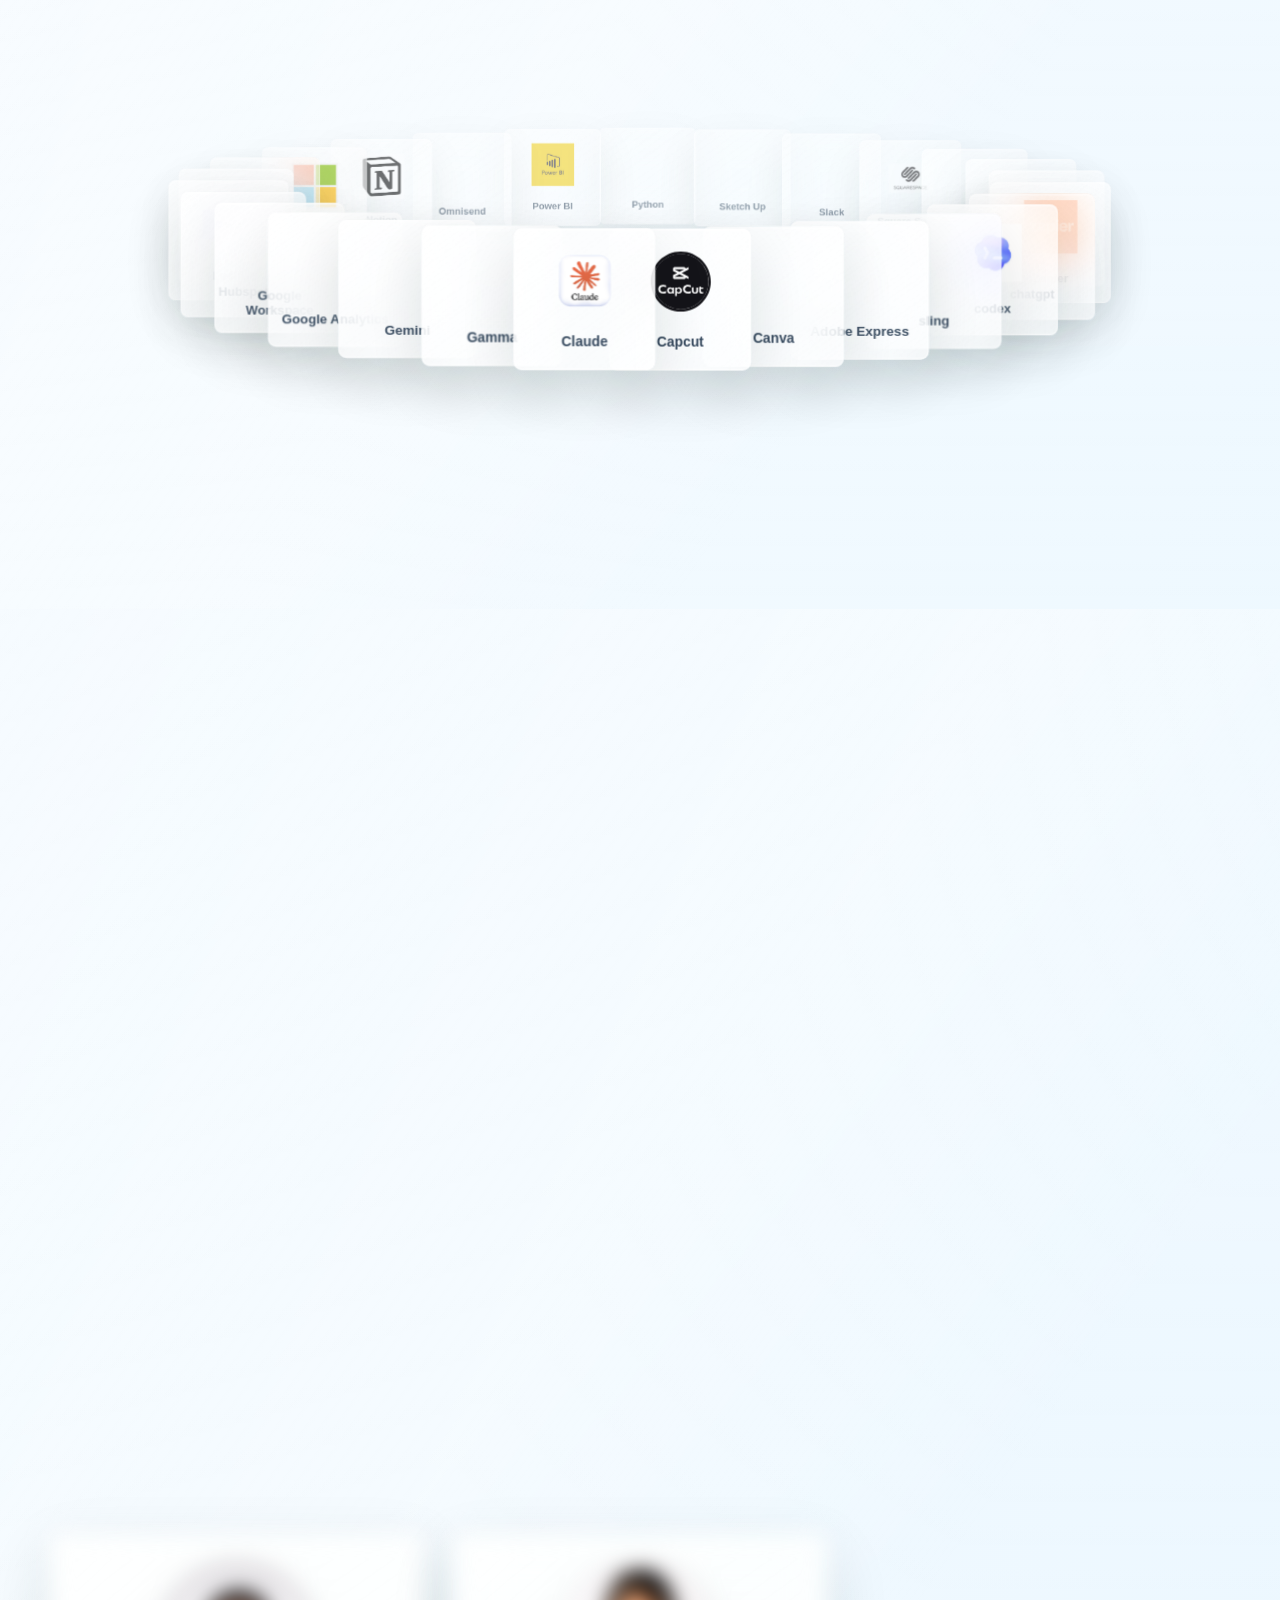
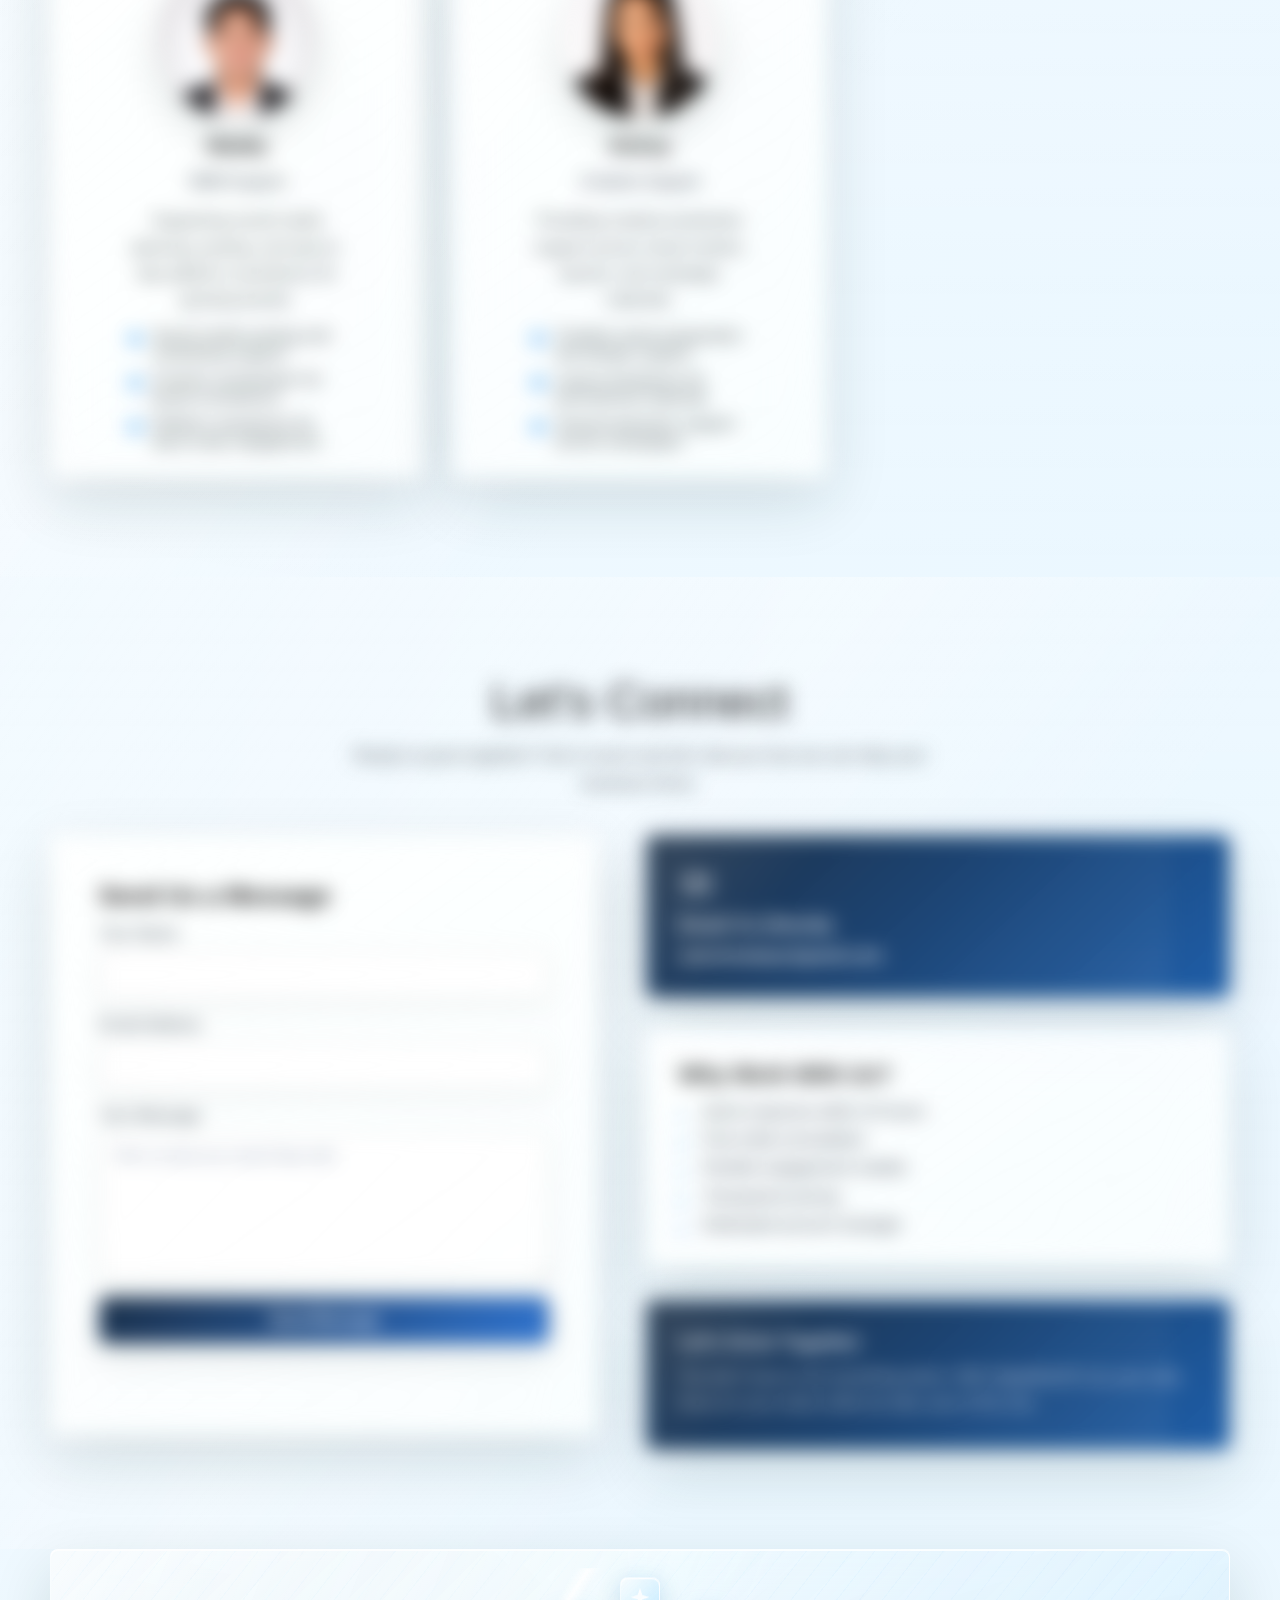
==== commit 766a9650: "Bust cache after removing portfolio overlay panel" ====
--- a/index.html
+++ b/index.html
@@ -8,8 +8,8 @@
       name="description"
       content="DigitalEduPro provides virtual operations, creative, marketing, automation, HR, and client support for growing businesses."
     />
-    <link rel="preload" href="styles.css?v=20260424-remove-overlay-description" as="style" />
-    <link rel="stylesheet" href="styles.css?v=20260424-remove-overlay-description" />
+    <link rel="preload" href="styles.css?v=20260424-remove-overlay-panel" as="style" />
+    <link rel="stylesheet" href="styles.css?v=20260424-remove-overlay-panel" />
   </head>
   <body>
     <a class="skip-link" href="#main">Skip to content</a>
@@ -266,7 +266,7 @@
       </div>
     </footer>
 
-    <script src="site-data.js?v=20260424-remove-overlay-description"></script>
-    <script src="main.js?v=20260424-remove-overlay-description"></script>
+    <script src="site-data.js?v=20260424-remove-overlay-panel"></script>
+    <script src="main.js?v=20260424-remove-overlay-panel"></script>
   </body>
 </html>
--- a/styles.css
+++ b/styles.css
@@ -2597,36 +2597,6 @@
   display: block;
 }
 
-.portfolio-carousel-panel {
-  position: absolute;
-  right: 1rem;
-  bottom: 1rem;
-  left: 1rem;
-  z-index: 2;
-  max-width: min(calc(100% - 2rem), 48rem);
-  padding: 1rem;
-  border: 1px solid var(--glass-line);
-  border-radius: 8px;
-  background:
-    linear-gradient(145deg, rgba(255, 255, 255, 0.7), rgba(255, 255, 255, 0.36)),
-    var(--glass);
-  box-shadow: var(--glass-shadow), var(--glass-inner);
-  display: grid;
-  gap: 0.25rem;
-  pointer-events: none;
-  backdrop-filter: blur(22px) saturate(155%);
-  -webkit-backdrop-filter: blur(22px) saturate(155%);
-}
-
-.portfolio-carousel-title {
-  color: var(--ink);
-}
-
-.portfolio-carousel-meta {
-  color: #1b6fc9;
-  font-weight: 700;
-}
-
 .portfolio-carousel-thumbs {
   overflow-x: auto;
   padding: 0.2rem 0 0.4rem;
@@ -2974,13 +2944,6 @@
     min-height: 24rem;
   }
 
-  .portfolio-carousel-panel {
-    right: 0.55rem;
-    bottom: 0.55rem;
-    left: 0.55rem;
-    padding: 0.72rem;
-  }
-
   .portfolio-carousel-thumb {
     flex-basis: 8.3rem;
   }
@@ -3006,10 +2969,6 @@
 /* Final requested portfolio/team/tools cleanup */
 section {
   scroll-margin-top: 6.7rem;
-}
-
-.portfolio-carousel-panel {
-  display: grid;
 }
 
 .portfolio-media-frame img,
--- a/styles.css
+++ b/styles.css
@@ -2597,36 +2597,6 @@
   display: block;
 }
 
-.portfolio-carousel-panel {
-  position: absolute;
-  right: 1rem;
-  bottom: 1rem;
-  left: 1rem;
-  z-index: 2;
-  max-width: min(calc(100% - 2rem), 48rem);
-  padding: 1rem;
-  border: 1px solid var(--glass-line);
-  border-radius: 8px;
-  background:
-    linear-gradient(145deg, rgba(255, 255, 255, 0.7), rgba(255, 255, 255, 0.36)),
-    var(--glass);
-  box-shadow: var(--glass-shadow), var(--glass-inner);
-  display: grid;
-  gap: 0.25rem;
-  pointer-events: none;
-  backdrop-filter: blur(22px) saturate(155%);
-  -webkit-backdrop-filter: blur(22px) saturate(155%);
-}
-
-.portfolio-carousel-title {
-  color: var(--ink);
-}
-
-.portfolio-carousel-meta {
-  color: #1b6fc9;
-  font-weight: 700;
-}
-
 .portfolio-carousel-thumbs {
   overflow-x: auto;
   padding: 0.2rem 0 0.4rem;
@@ -2974,13 +2944,6 @@
     min-height: 24rem;
   }
 
-  .portfolio-carousel-panel {
-    right: 0.55rem;
-    bottom: 0.55rem;
-    left: 0.55rem;
-    padding: 0.72rem;
-  }
-
   .portfolio-carousel-thumb {
     flex-basis: 8.3rem;
   }
@@ -3006,10 +2969,6 @@
 /* Final requested portfolio/team/tools cleanup */
 section {
   scroll-margin-top: 6.7rem;
-}
-
-.portfolio-carousel-panel {
-  display: grid;
 }
 
 .portfolio-media-frame img,
